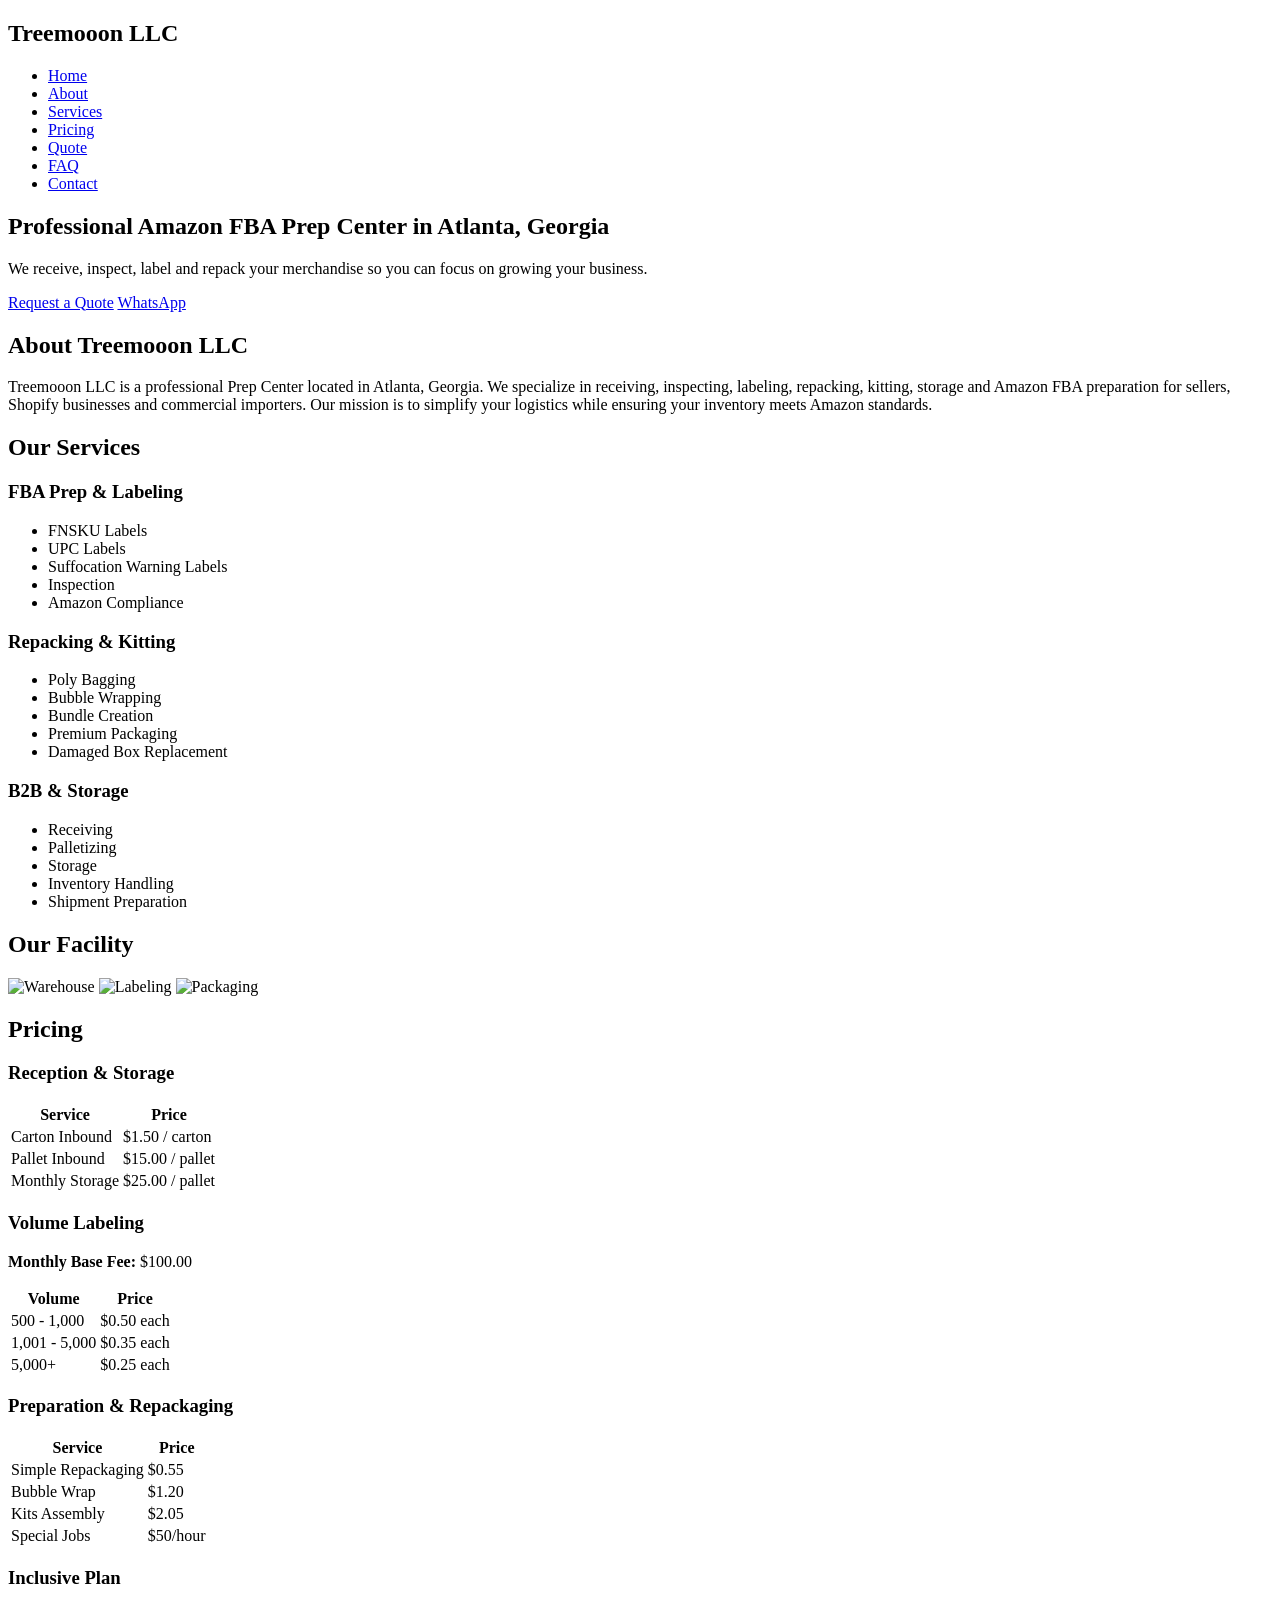
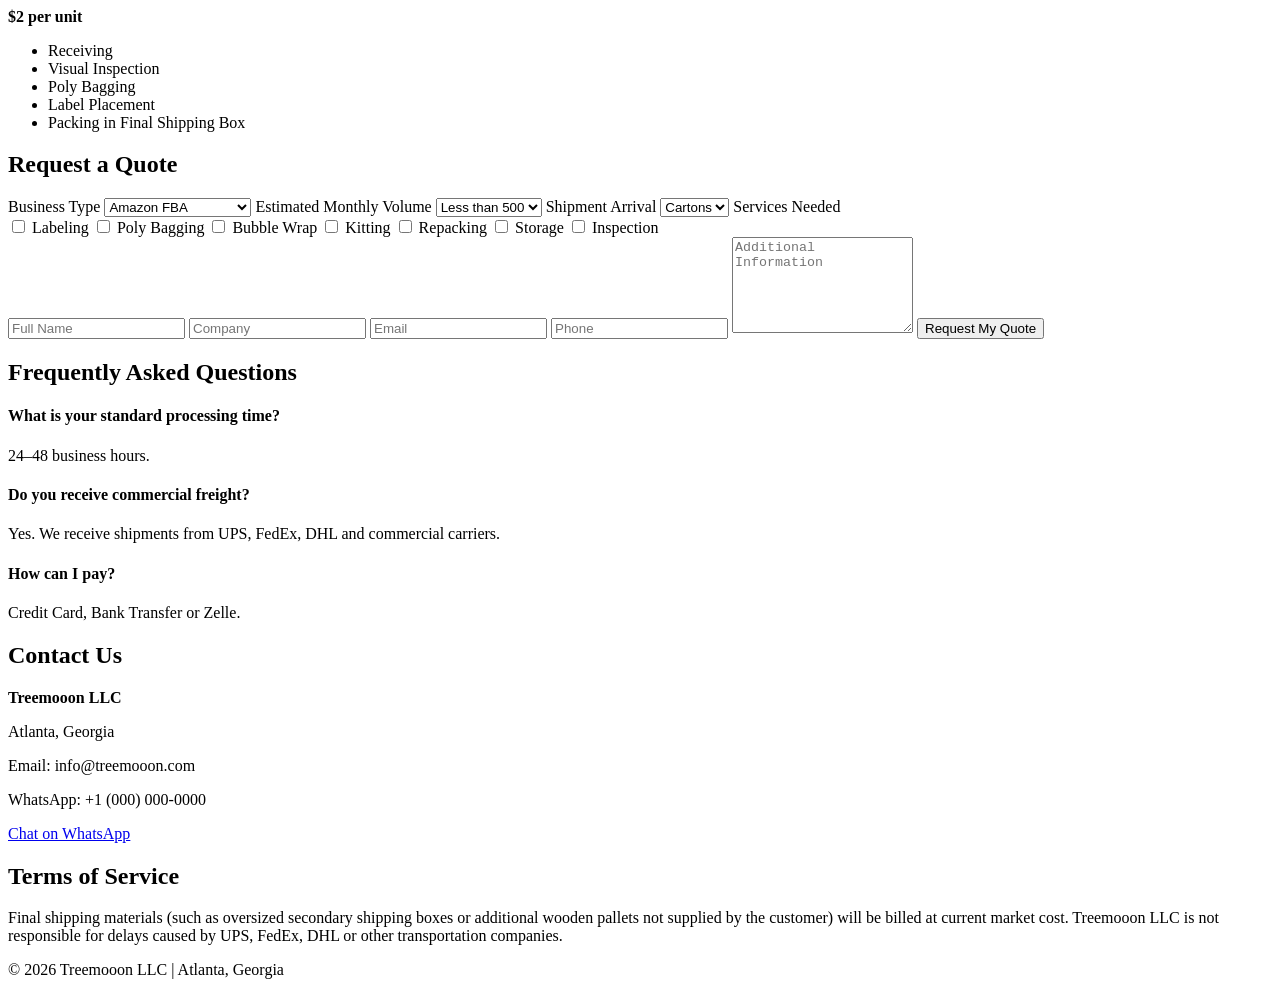
==== index.html @ d8944591 "Create index.html" ====
<!DOCTYPE html>
<html lang="en">
<head>

    <meta charset="UTF-8">
    <meta name="viewport" content="width=device-width, initial-scale=1.0">

    <title>Treemooon LLC | Amazon FBA Prep Center Atlanta</title>

    <meta name="description" content="Professional Amazon FBA Prep Center in Atlanta, Georgia. Receiving, inspection, labeling, repacking, kitting and storage services.">

    <link rel="stylesheet" href="styles.css">

    <link rel="preconnect" href="https://fonts.googleapis.com">
    <link rel="preconnect" href="https://fonts.gstatic.com" crossorigin>

    <link href="https://fonts.googleapis.com/css2?family=Poppins:wght@300;400;500;600;700&display=swap" rel="stylesheet">

</head>

<body>

<header>

    <div class="container">

        <h2 class="logo">Treemooon LLC</h2>

        <nav>

            <ul>

                <li><a href="#home">Home</a></li>
                <li><a href="#about">About</a></li>
                <li><a href="#services">Services</a></li>
                <li><a href="#pricing">Pricing</a></li>
                <li><a href="#quote">Quote</a></li>
                <li><a href="#faq">FAQ</a></li>
                <li><a href="#contact">Contact</a></li>

            </ul>

        </nav>

    </div>

</header>

<!-- HERO -->

<section id="home" class="hero">

    <div class="hero-content">

        <h1>Professional Amazon FBA Prep Center in Atlanta, Georgia</h1>

        <p>

            We receive, inspect, label and repack your merchandise
            so you can focus on growing your business.

        </p>

        <a href="#quote" class="btn">Request a Quote</a>

        <a href="https://wa.me/10000000000" class="btn-outline">WhatsApp</a>

    </div>

</section>

<!-- ABOUT -->

<section id="about">

<div class="container">

<h2>About Treemooon LLC</h2>

<p>

Treemooon LLC is a professional Prep Center located in Atlanta, Georgia.

We specialize in receiving, inspecting, labeling, repacking, kitting,
storage and Amazon FBA preparation for sellers, Shopify businesses and
commercial importers.

Our mission is to simplify your logistics while ensuring your inventory
meets Amazon standards.

</p>

</div>

</section>

<!-- SERVICES -->

<section id="services">

<div class="container">

<h2>Our Services</h2>

<div class="cards">

<div class="card">

<h3>FBA Prep & Labeling</h3>

<ul>

<li>FNSKU Labels</li>

<li>UPC Labels</li>

<li>Suffocation Warning Labels</li>

<li>Inspection</li>

<li>Amazon Compliance</li>

</ul>

</div>

<div class="card">

<h3>Repacking & Kitting</h3>

<ul>

<li>Poly Bagging</li>

<li>Bubble Wrapping</li>

<li>Bundle Creation</li>

<li>Premium Packaging</li>

<li>Damaged Box Replacement</li>

</ul>

</div>

<div class="card">

<h3>B2B & Storage</h3>

<ul>

<li>Receiving</li>

<li>Palletizing</li>

<li>Storage</li>

<li>Inventory Handling</li>

<li>Shipment Preparation</li>

</ul>

</div>

</div>

</div>

</section>

<!-- GALLERY -->

<section id="gallery">

<div class="container">

<h2>Our Facility</h2>

<div class="gallery">

<img src="images/prep1.jpg" alt="Warehouse">

<img src="images/prep2.jpg" alt="Labeling">

<img src="images/prep3.jpg" alt="Packaging">

</div>

</div>

</section>

<!-- PRICING -->

<section id="pricing">

<div class="container">

<h2>Pricing</h2>

<h3>Reception & Storage</h3>

<table>

<tr>

<th>Service</th>

<th>Price</th>

</tr>

<tr>

<td>Carton Inbound</td>

<td>$1.50 / carton</td>

</tr>

<tr>

<td>Pallet Inbound</td>

<td>$15.00 / pallet</td>

</tr>

<tr>

<td>Monthly Storage</td>

<td>$25.00 / pallet</td>

</tr>

</table>

<h3>Volume Labeling</h3>

<p><strong>Monthly Base Fee:</strong> $100.00</p>

<table>

<tr>

<th>Volume</th>

<th>Price</th>

</tr>

<tr>

<td>500 - 1,000</td>

<td>$0.50 each</td>

</tr>

<tr>

<td>1,001 - 5,000</td>

<td>$0.35 each</td>

</tr>

<tr>

<td>5,000+</td>

<td>$0.25 each</td>

</tr>

</table>

<h3>Preparation & Repackaging</h3>

<table>

<tr>

<th>Service</th>

<th>Price</th>

</tr>

<tr>

<td>Simple Repackaging</td>

<td>$0.55</td>

</tr>

<tr>

<td>Bubble Wrap</td>

<td>$1.20</td>

</tr>

<tr>

<td>Kits Assembly</td>

<td>$2.05</td>

</tr>

<tr>

<td>Special Jobs</td>

<td>$50/hour</td>

</tr>

</table>

<h3>Inclusive Plan</h3>

<p>

<strong>$2 per unit</strong>

</p>

<ul>

<li>Receiving</li>

<li>Visual Inspection</li>

<li>Poly Bagging</li>

<li>Label Placement</li>

<li>Packing in Final Shipping Box</li>

</ul>

</div>

</section>

<!-- QUOTE -->

<section id="quote">

<div class="container">

<h2>Request a Quote</h2>

<form>

<label>Business Type</label>

<select>

<option>Amazon FBA</option>

<option>Shopify</option>

<option>Commercial Importer</option>

</select>

<label>Estimated Monthly Volume</label>

<select>

<option>Less than 500</option>

<option>500 - 1000</option>

<option>1000 - 5000</option>

<option>5000+</option>

</select>

<label>Shipment Arrival</label>

<select>

<option>Cartons</option>

<option>Pallets</option>

</select>

<label>Services Needed</label>

<div class="checkboxes">

<label><input type="checkbox"> Labeling</label>

<label><input type="checkbox"> Poly Bagging</label>

<label><input type="checkbox"> Bubble Wrap</label>

<label><input type="checkbox"> Kitting</label>

<label><input type="checkbox"> Repacking</label>

<label><input type="checkbox"> Storage</label>

<label><input type="checkbox"> Inspection</label>

</div>

<input type="text" placeholder="Full Name">

<input type="text" placeholder="Company">

<input type="email" placeholder="Email">

<input type="text" placeholder="Phone">

<textarea rows="6" placeholder="Additional Information"></textarea>

<button type="submit">Request My Quote</button>

</form>

</div>

</section>

<!-- FAQ -->

<section id="faq">

<div class="container">

<h2>Frequently Asked Questions</h2>

<h4>What is your standard processing time?</h4>

<p>24–48 business hours.</p>

<h4>Do you receive commercial freight?</h4>

<p>Yes. We receive shipments from UPS, FedEx, DHL and commercial carriers.</p>

<h4>How can I pay?</h4>

<p>Credit Card, Bank Transfer or Zelle.</p>

</div>

</section>

<!-- CONTACT -->

<section id="contact">

<div class="container">

<h2>Contact Us</h2>

<p><strong>Treemooon LLC</strong></p>

<p>Atlanta, Georgia</p>

<p>Email: info@treemooon.com</p>

<p>WhatsApp: +1 (000) 000-0000</p>

<a href="https://wa.me/10000000000" class="btn">Chat on WhatsApp</a>

</div>

</section>

<!-- TERMS -->

<section id="terms">

<div class="container">

<h2>Terms of Service</h2>

<p>

Final shipping materials (such as oversized secondary shipping boxes or
additional wooden pallets not supplied by the customer) will be billed
at current market cost.

Treemooon LLC is not responsible for delays caused by UPS, FedEx,
DHL or other transportation companies.

</p>

</div>

</section>

<footer>

<p>

© 2026 Treemooon LLC | Atlanta, Georgia

</p>

</footer>

<script src="script.js"></script>

</body>
</html>
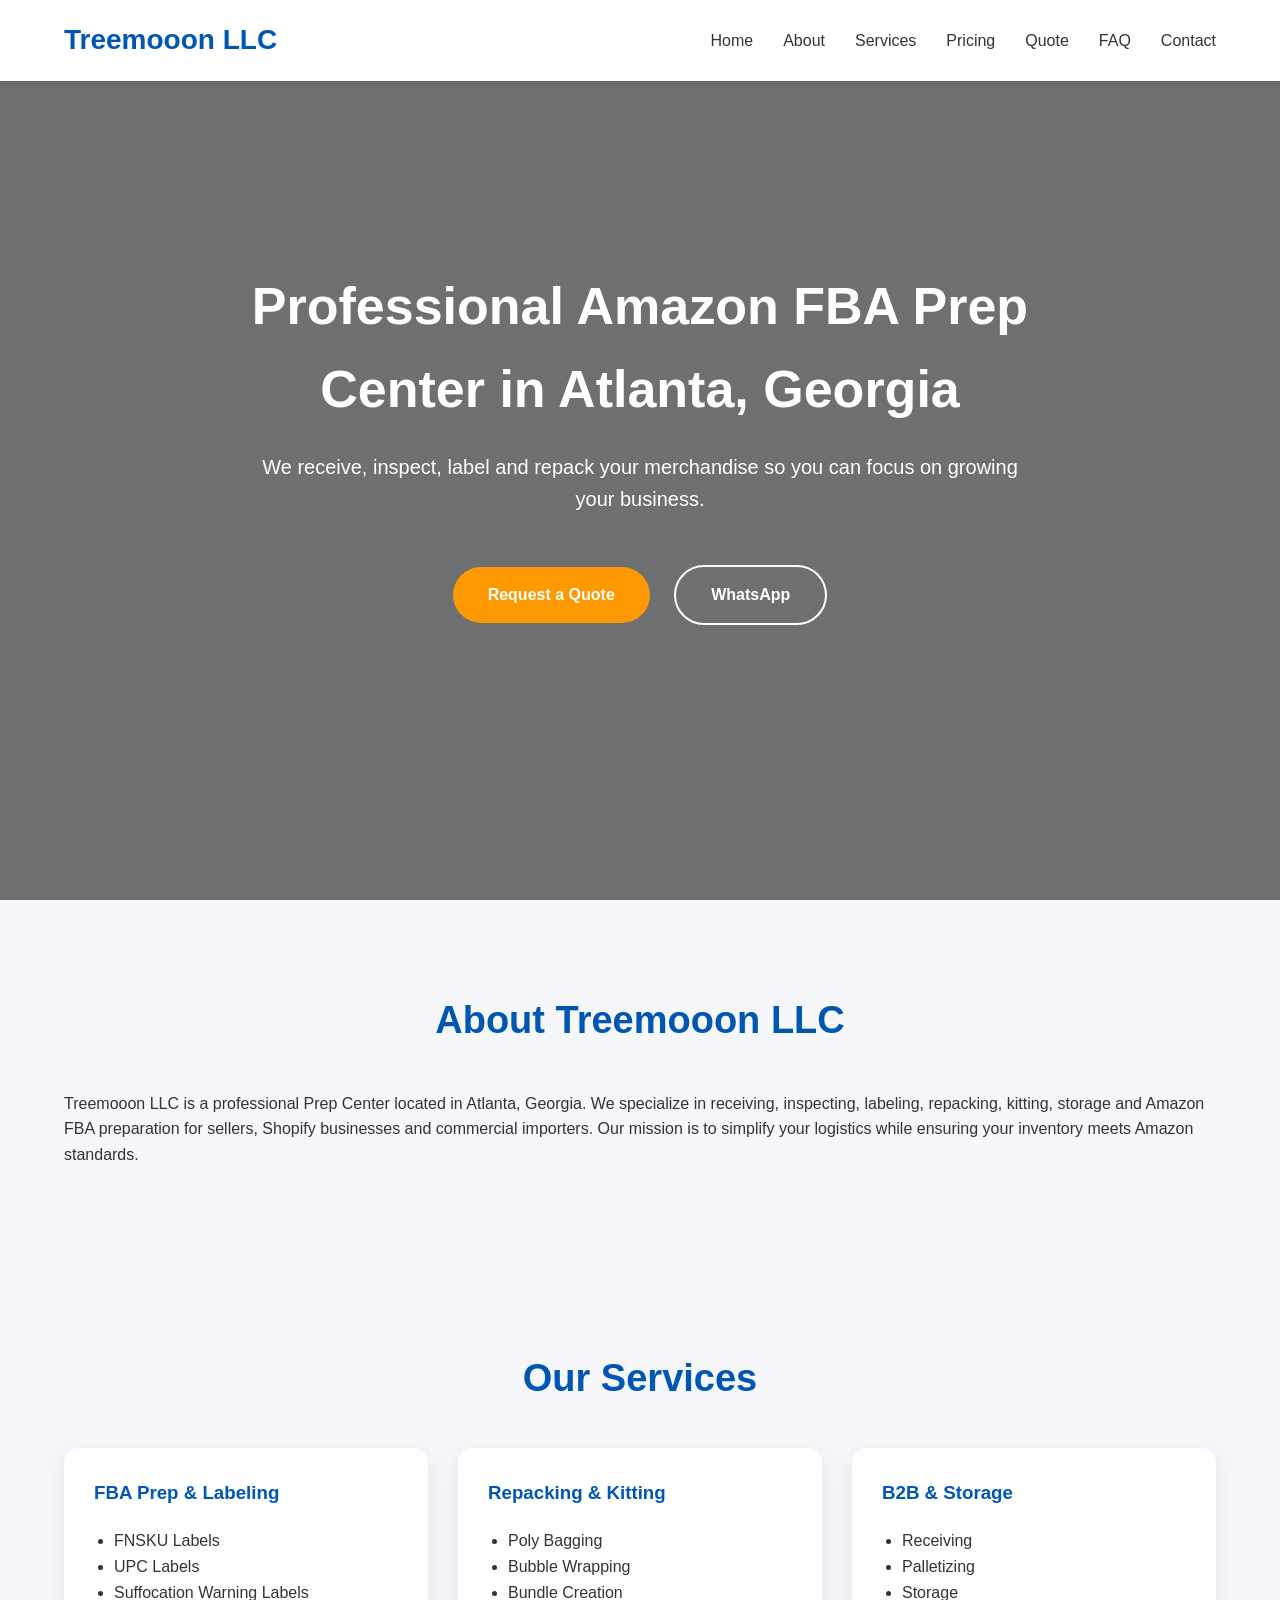
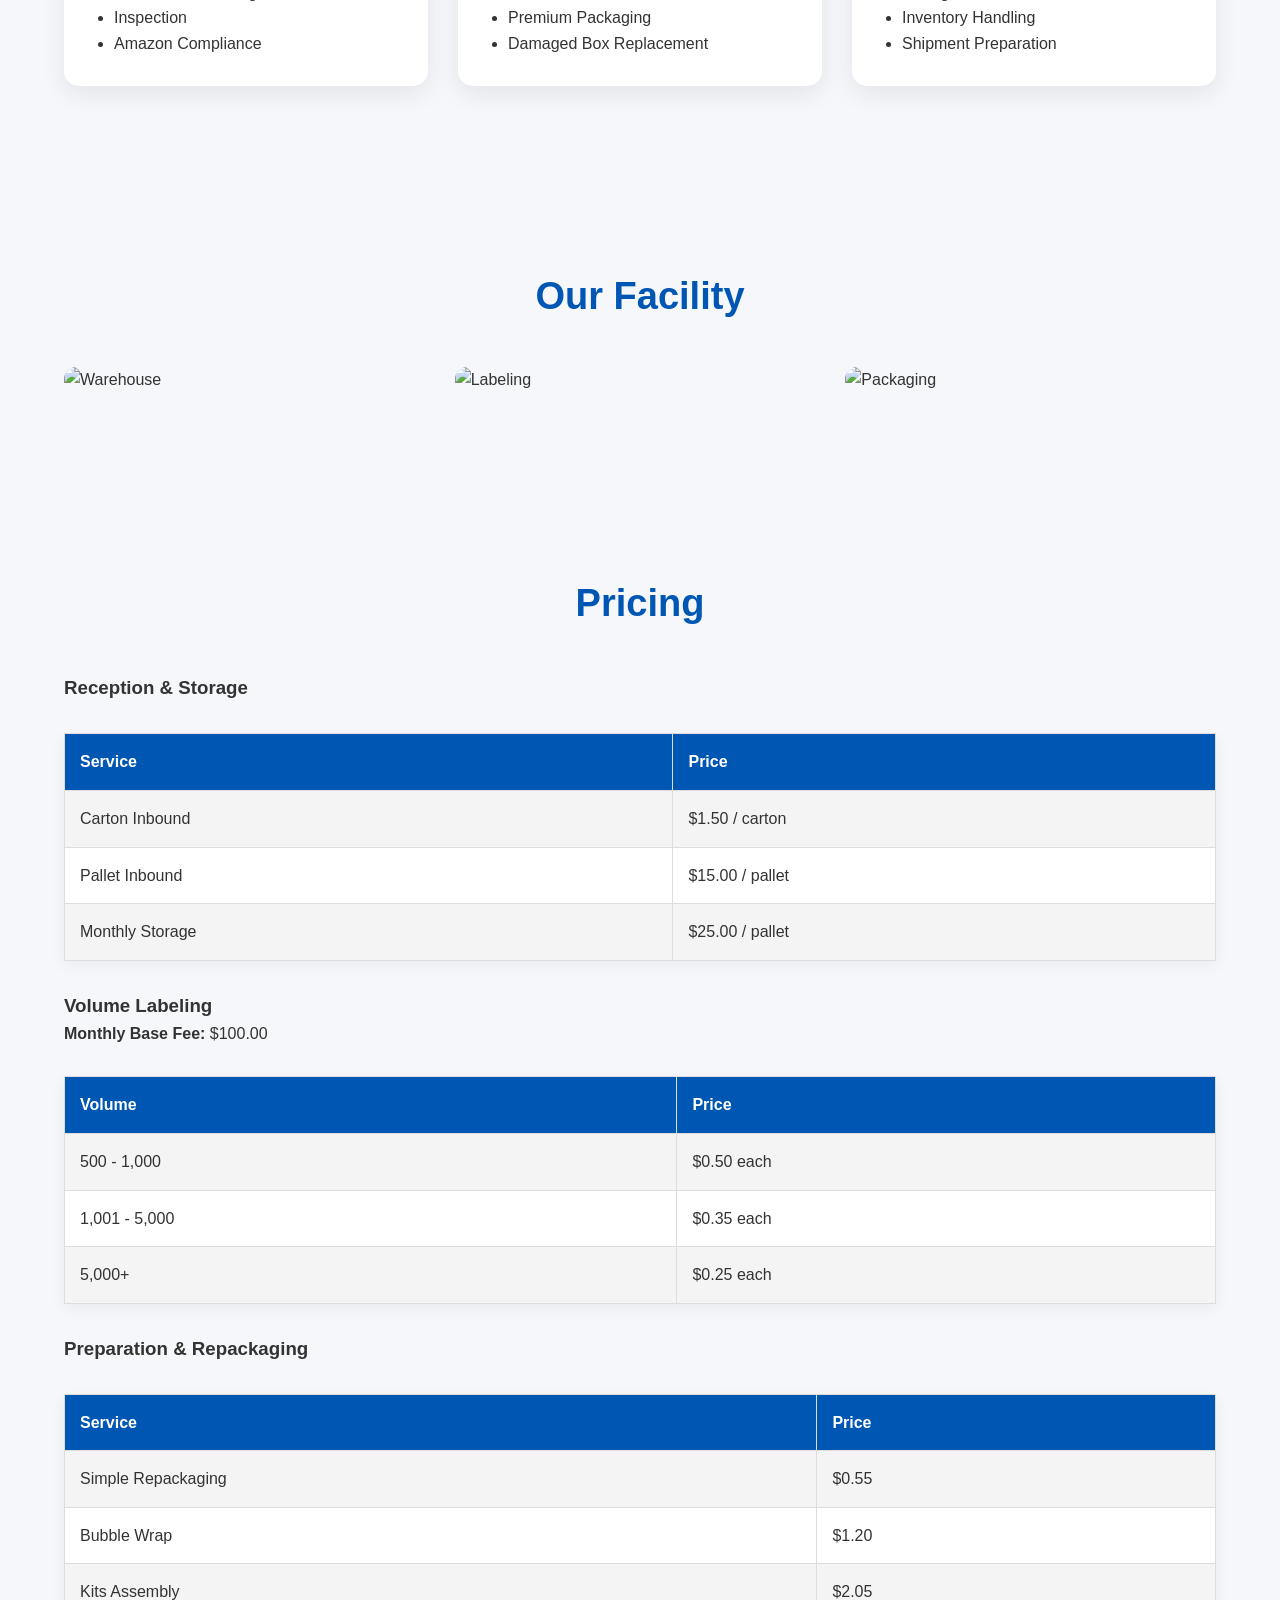
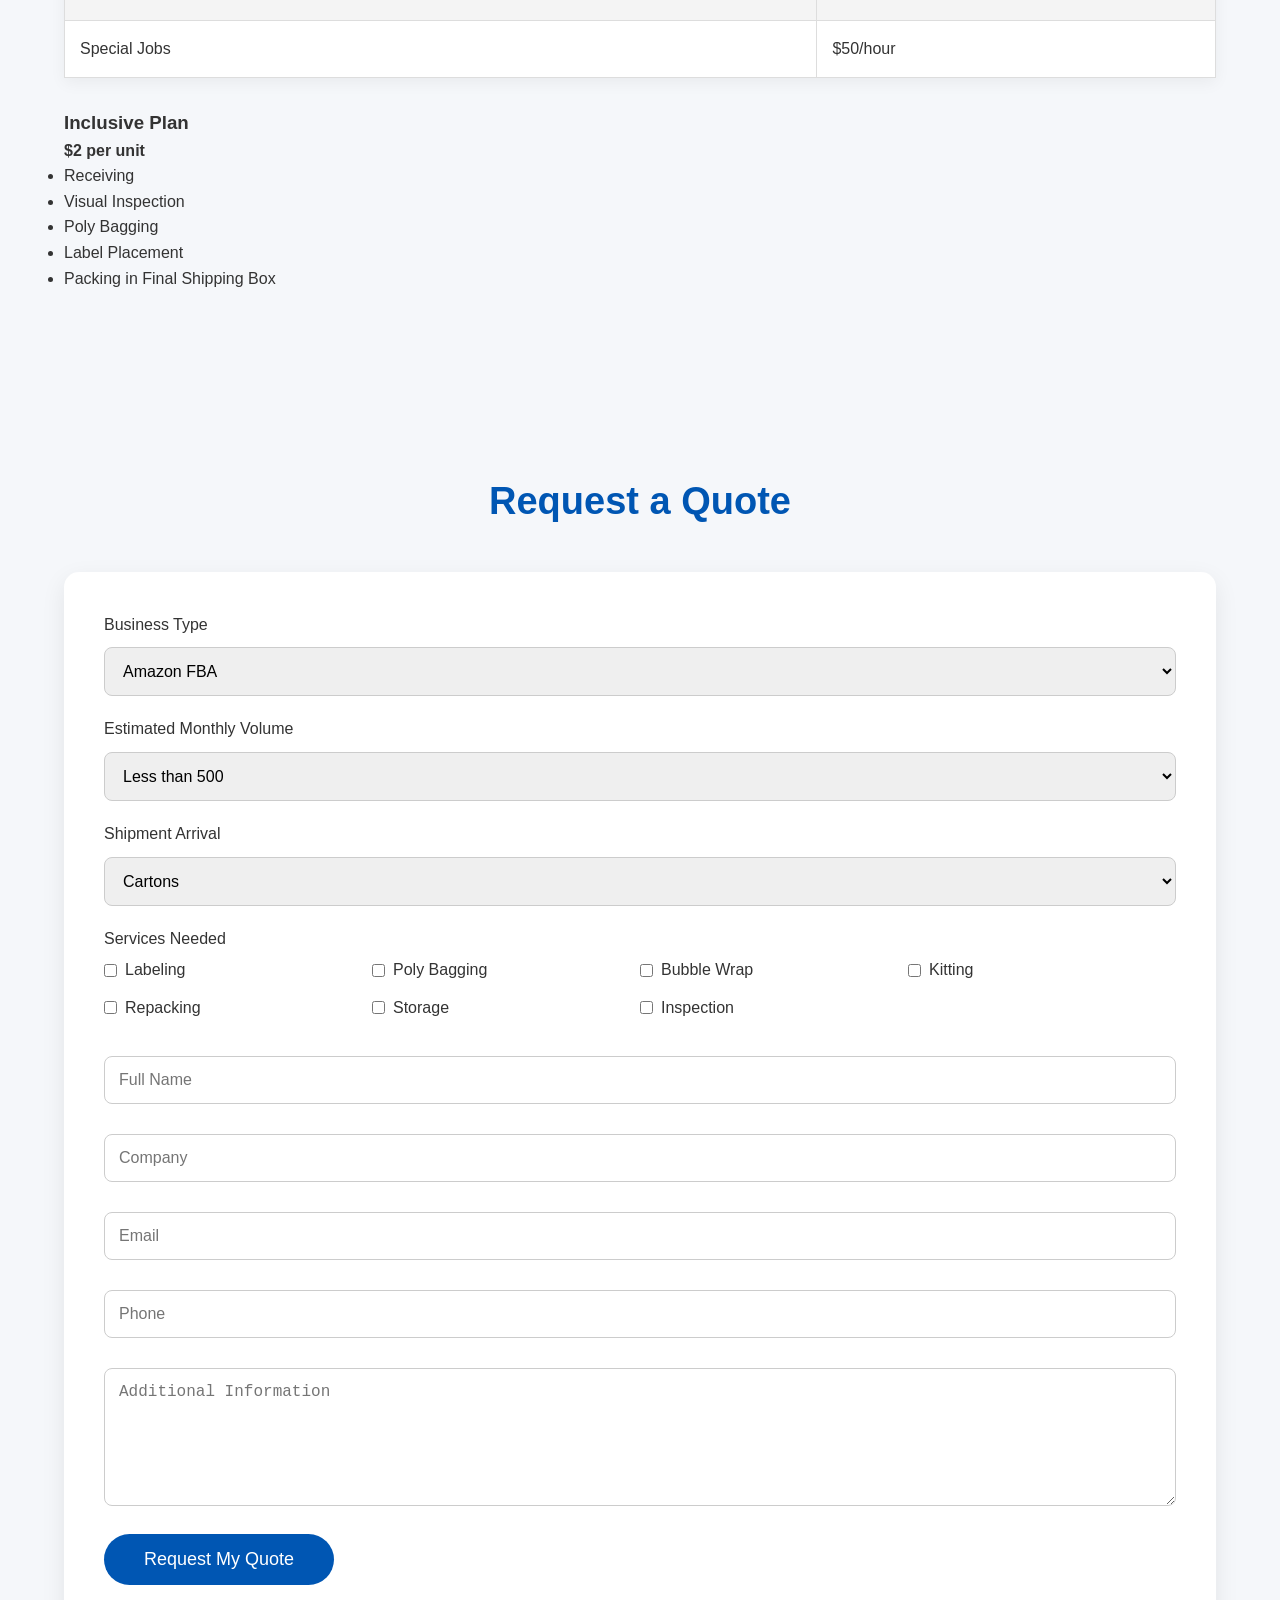
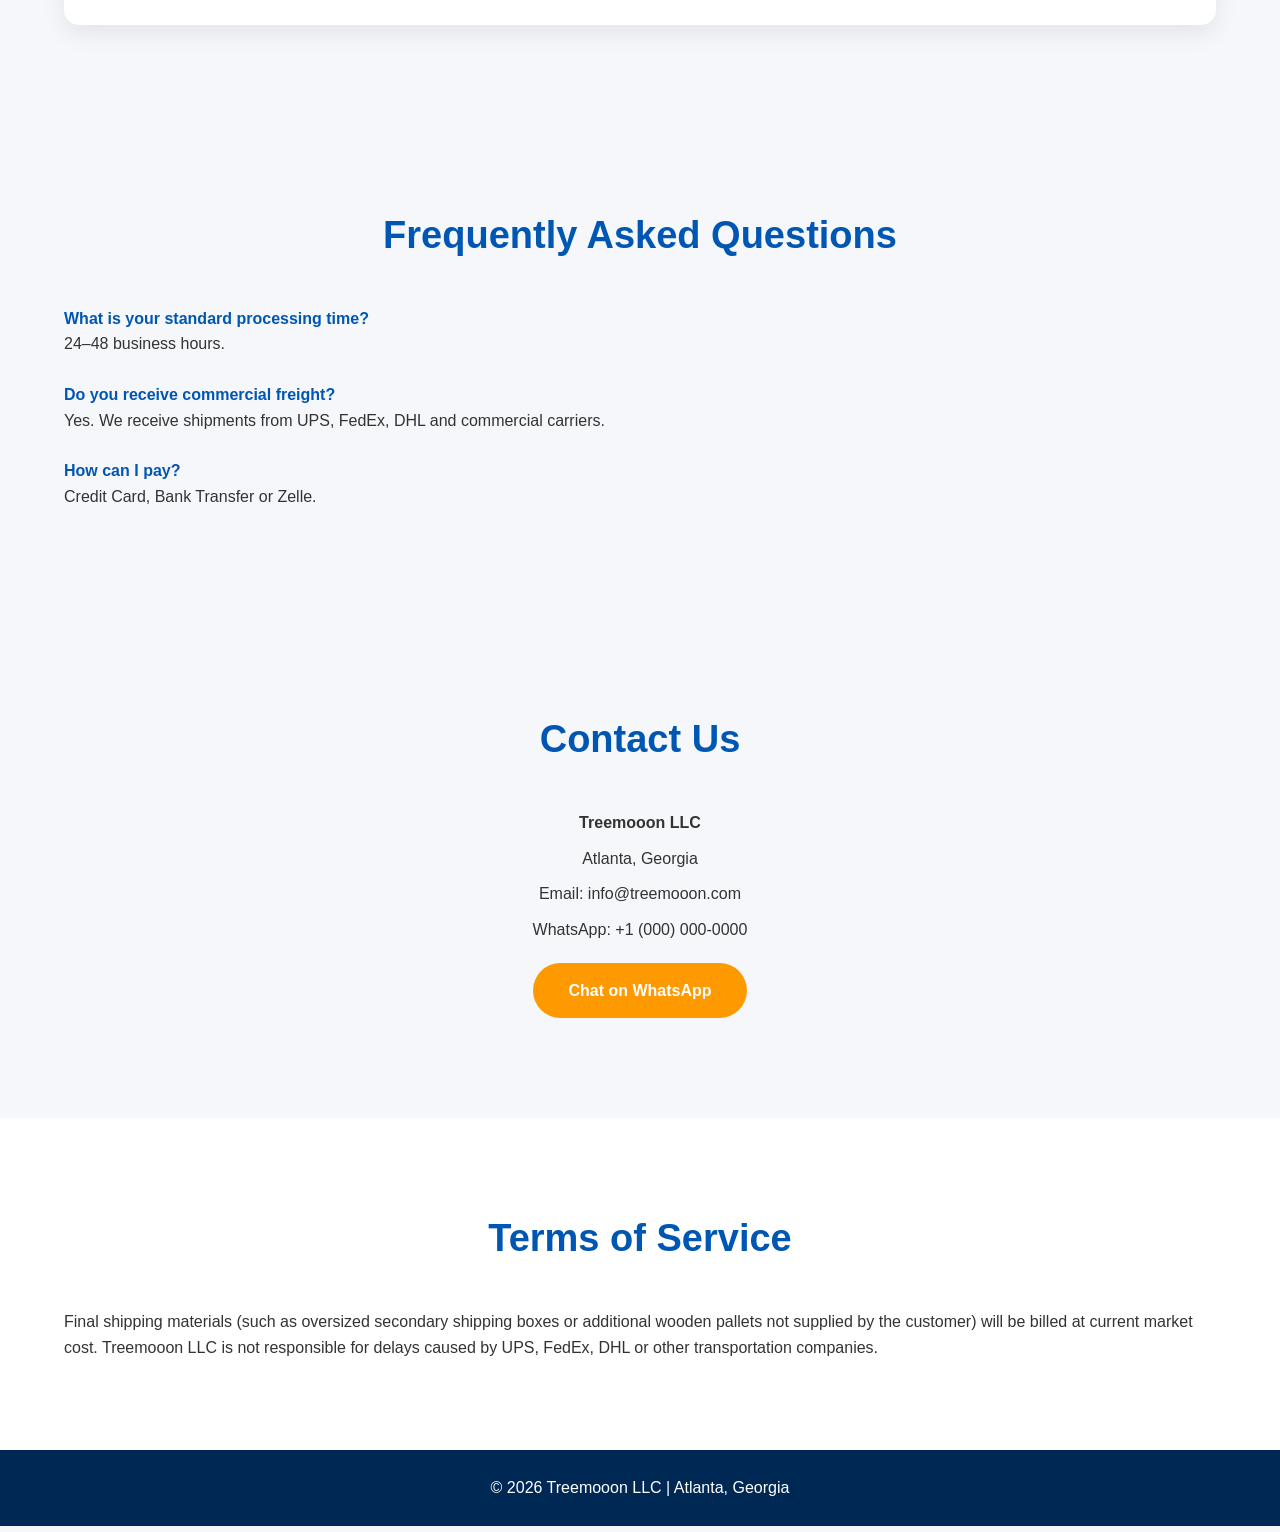
==== commit 5e607086: "Update index.html" ====
--- a/index.html
+++ b/index.html
@@ -180,12 +180,9 @@
 
 <div class="gallery">
 
-<img src="images/prep1.jpg" alt="Warehouse">
-
-<img src="images/prep2.jpg" alt="Labeling">
-
-<img src="images/prep3.jpg" alt="Packaging">
-
+<img src="main/prep1.jpg" alt="Warehouse">
+<img src="main/prep2.jpg" alt="Labeling">
+<img src="main/prep3.jpg" alt="Packaging">
 </div>
 
 </div>
--- a/styles.css
+++ b/styles.css
@@ -0,0 +1,360 @@
+/* ===========================
+   TREEMOOON LLC
+   styles.css
+=========================== */
+
+*{
+    margin:0;
+    padding:0;
+    box-sizing:border-box;
+    scroll-behavior:smooth;
+}
+
+body{
+    font-family:'Poppins',sans-serif;
+    color:#333;
+    background:#f5f7fa;
+    line-height:1.6;
+}
+
+.container{
+    width:90%;
+    max-width:1200px;
+    margin:auto;
+}
+
+/* ================= HEADER ================= */
+
+header{
+    position:fixed;
+    width:100%;
+    top:0;
+    left:0;
+    background:#ffffff;
+    box-shadow:0 2px 8px rgba(0,0,0,.08);
+    z-index:1000;
+}
+
+header .container{
+    display:flex;
+    justify-content:space-between;
+    align-items:center;
+    padding:18px 0;
+}
+
+.logo{
+    color:#0056b3;
+    font-size:28px;
+    font-weight:700;
+}
+
+nav ul{
+    display:flex;
+    list-style:none;
+}
+
+nav ul li{
+    margin-left:30px;
+}
+
+nav ul li a{
+    text-decoration:none;
+    color:#333;
+    font-weight:500;
+    transition:.3s;
+}
+
+nav ul li a:hover{
+    color:#0056b3;
+}
+
+/* ================= HERO ================= */
+
+.hero{
+    height:100vh;
+
+    background:
+    linear-gradient(rgba(0,0,0,.55),rgba(0,0,0,.55)),
+    url("images/prep1.jpg") center center/cover no-repeat;
+
+    display:flex;
+    justify-content:center;
+    align-items:center;
+    text-align:center;
+    color:white;
+    padding:20px;
+}
+
+.hero-content{
+    max-width:800px;
+}
+
+.hero h1{
+    font-size:52px;
+    margin-bottom:20px;
+}
+
+.hero p{
+    font-size:20px;
+    margin-bottom:40px;
+}
+
+.btn,
+.btn-outline{
+    display:inline-block;
+    padding:15px 35px;
+    border-radius:50px;
+    text-decoration:none;
+    margin:10px;
+    transition:.3s;
+    font-weight:600;
+}
+
+.btn{
+    background:#ff9900;
+    color:white;
+}
+
+.btn:hover{
+    background:#e68a00;
+}
+
+.btn-outline{
+    border:2px solid white;
+    color:white;
+}
+
+.btn-outline:hover{
+    background:white;
+    color:#0056b3;
+}
+
+/* ================= SECTIONS ================= */
+
+section{
+    padding:90px 0;
+}
+
+section h2{
+    text-align:center;
+    font-size:38px;
+    color:#0056b3;
+    margin-bottom:40px;
+}
+
+/* ================= CARDS ================= */
+
+.cards{
+    display:grid;
+    grid-template-columns:repeat(auto-fit,minmax(300px,1fr));
+    gap:30px;
+}
+
+.card{
+    background:white;
+    padding:30px;
+    border-radius:15px;
+    box-shadow:0 8px 25px rgba(0,0,0,.08);
+    transition:.3s;
+}
+
+.card:hover{
+    transform:translateY(-10px);
+}
+
+.card h3{
+    margin-bottom:20px;
+    color:#0056b3;
+}
+
+.card ul{
+    padding-left:20px;
+}
+
+/* ================= GALLERY ================= */
+
+.gallery{
+    display:grid;
+    grid-template-columns:repeat(auto-fit,minmax(300px,1fr));
+    gap:20px;
+}
+
+.gallery img{
+    width:100%;
+    border-radius:12px;
+    transition:.3s;
+}
+
+.gallery img:hover{
+    transform:scale(1.04);
+}
+
+/* ================= TABLES ================= */
+
+table{
+    width:100%;
+    border-collapse:collapse;
+    margin:30px 0;
+    background:white;
+    box-shadow:0 5px 15px rgba(0,0,0,.05);
+}
+
+table th{
+    background:#0056b3;
+    color:white;
+}
+
+table th,
+table td{
+    padding:15px;
+    border:1px solid #ddd;
+    text-align:left;
+}
+
+table tr:nth-child(even){
+    background:#f4f4f4;
+}
+
+/* ================= FORM ================= */
+
+form{
+    background:white;
+    padding:40px;
+    border-radius:15px;
+    box-shadow:0 8px 25px rgba(0,0,0,.08);
+}
+
+input,
+select,
+textarea{
+    width:100%;
+    padding:14px;
+    margin:10px 0 20px;
+    border:1px solid #ccc;
+    border-radius:8px;
+    font-size:16px;
+}
+
+textarea{
+    resize:vertical;
+}
+
+.checkboxes{
+    display:grid;
+    grid-template-columns:repeat(auto-fit,minmax(220px,1fr));
+    margin-bottom:20px;
+}
+
+.checkboxes label{
+    display:flex;
+    align-items:center;
+    gap:8px;
+    margin:6px 0;
+}
+
+.checkboxes input[type="checkbox"]{
+    width:auto;
+    margin:0;
+}
+
+button{
+    background:#0056b3;
+    color:white;
+    border:none;
+    padding:15px 40px;
+    border-radius:40px;
+    cursor:pointer;
+    font-size:18px;
+    transition:.3s;
+}
+
+button:hover{
+    background:#003d80;
+}
+
+/* ================= FAQ ================= */
+
+#faq h4{
+    color:#0056b3;
+    margin-top:25px;
+}
+
+#faq p{
+    margin-bottom:20px;
+}
+
+/* ================= CONTACT ================= */
+
+#contact{
+    text-align:center;
+}
+
+#contact p{
+    margin:10px 0;
+}
+
+/* ================= TERMS ================= */
+
+#terms{
+    background:white;
+}
+
+/* ================= FOOTER ================= */
+
+footer{
+    background:#002855;
+    color:white;
+    text-align:center;
+    padding:25px;
+}
+
+/* ================= RESPONSIVE ================= */
+
+@media(max-width:900px){
+
+header .container{
+    flex-direction:column;
+}
+
+nav ul{
+    flex-wrap:wrap;
+    justify-content:center;
+    margin-top:15px;
+}
+
+nav ul li{
+    margin:10px;
+}
+
+.hero h1{
+    font-size:38px;
+}
+
+.hero p{
+    font-size:18px;
+}
+
+section h2{
+    font-size:30px;
+}
+
+}
+
+@media(max-width:600px){
+
+.hero h1{
+    font-size:30px;
+}
+
+.hero p{
+    font-size:16px;
+}
+
+.btn,
+.btn-outline{
+    display:block;
+    margin:15px auto;
+    width:80%;
+}
+
+}
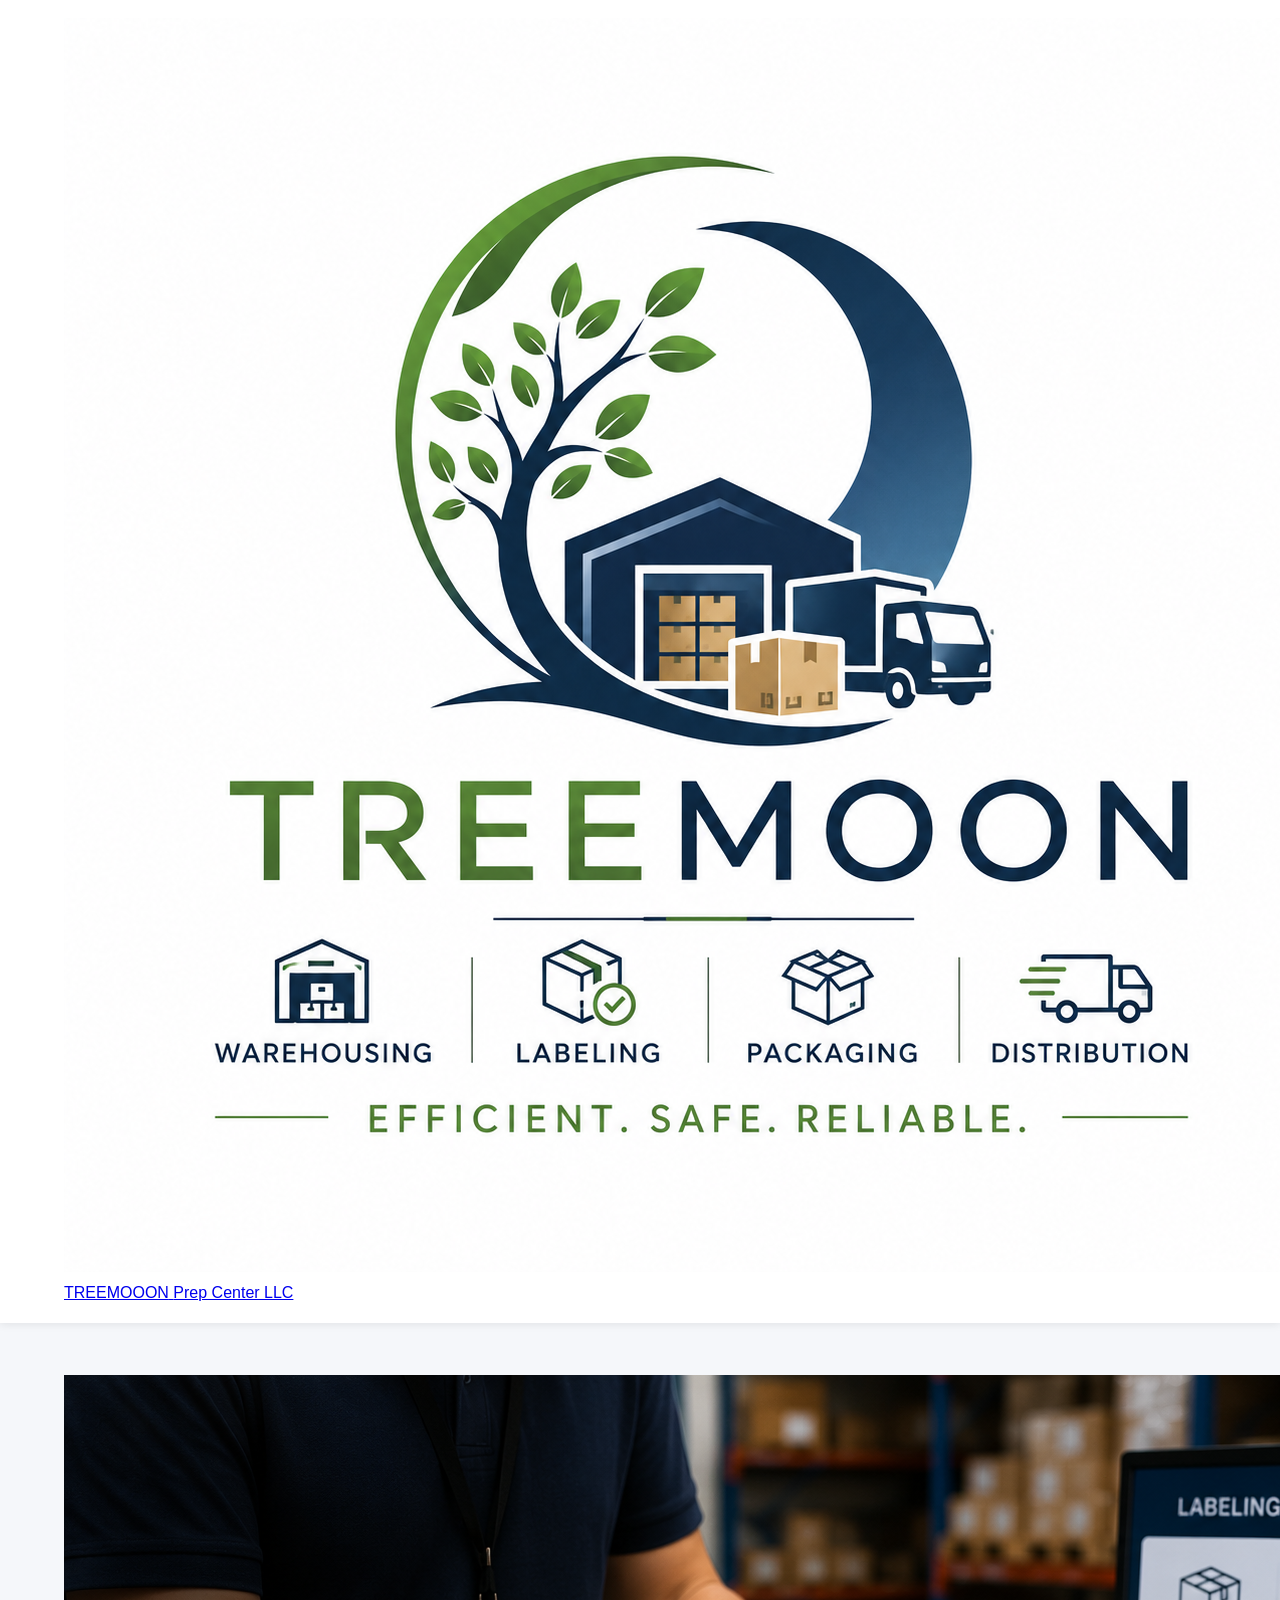
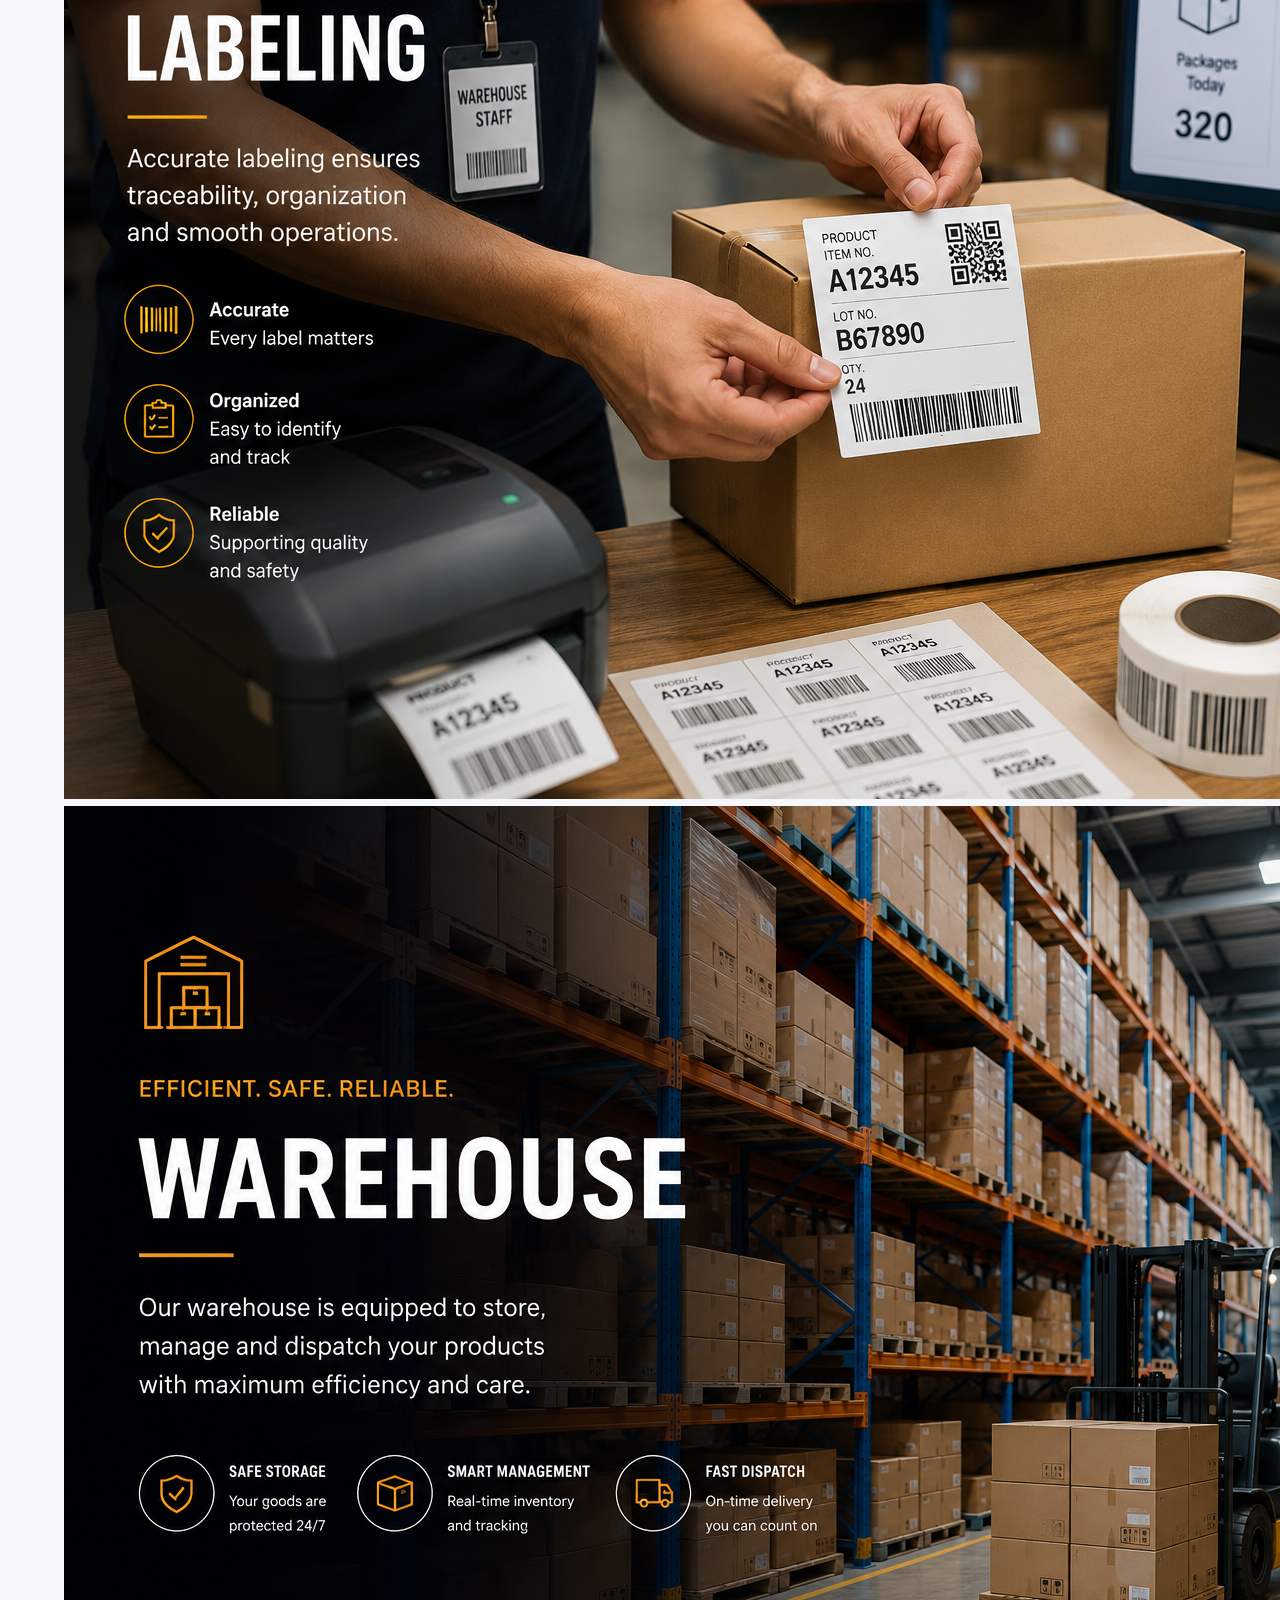
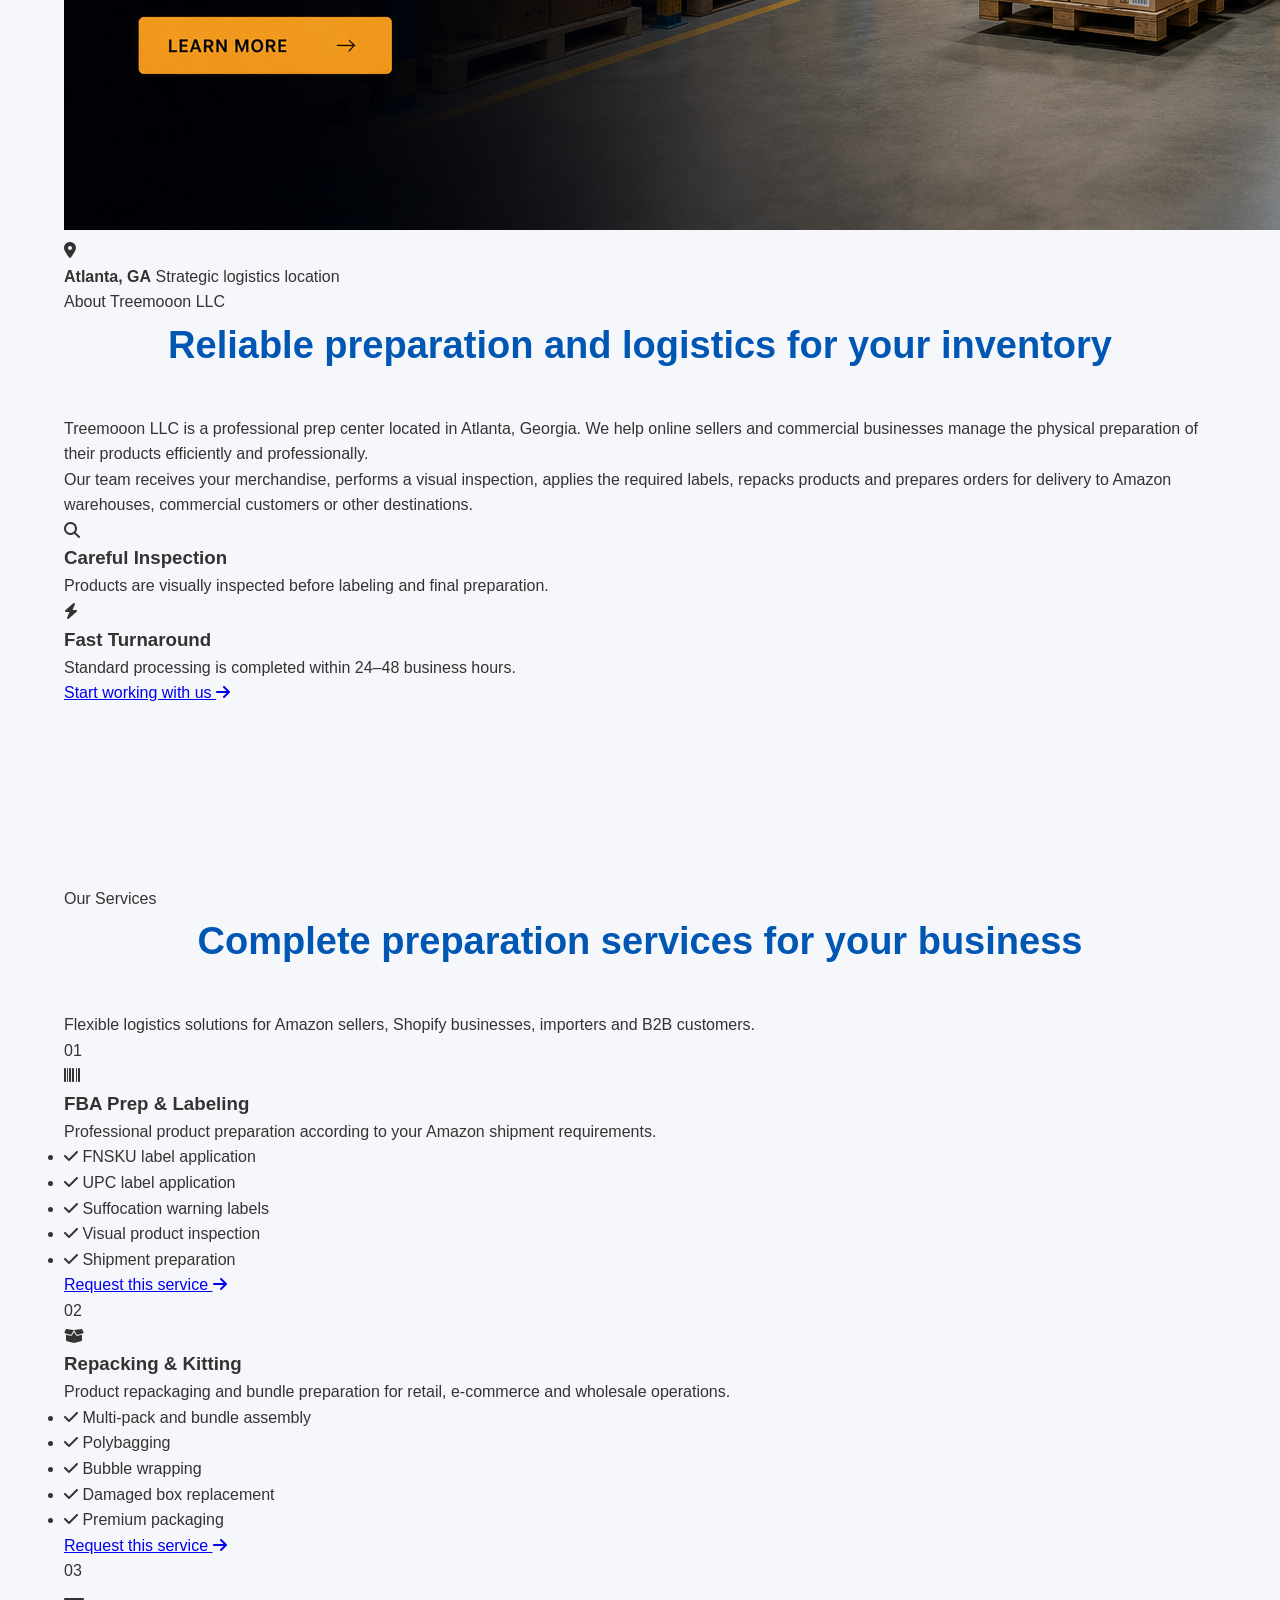
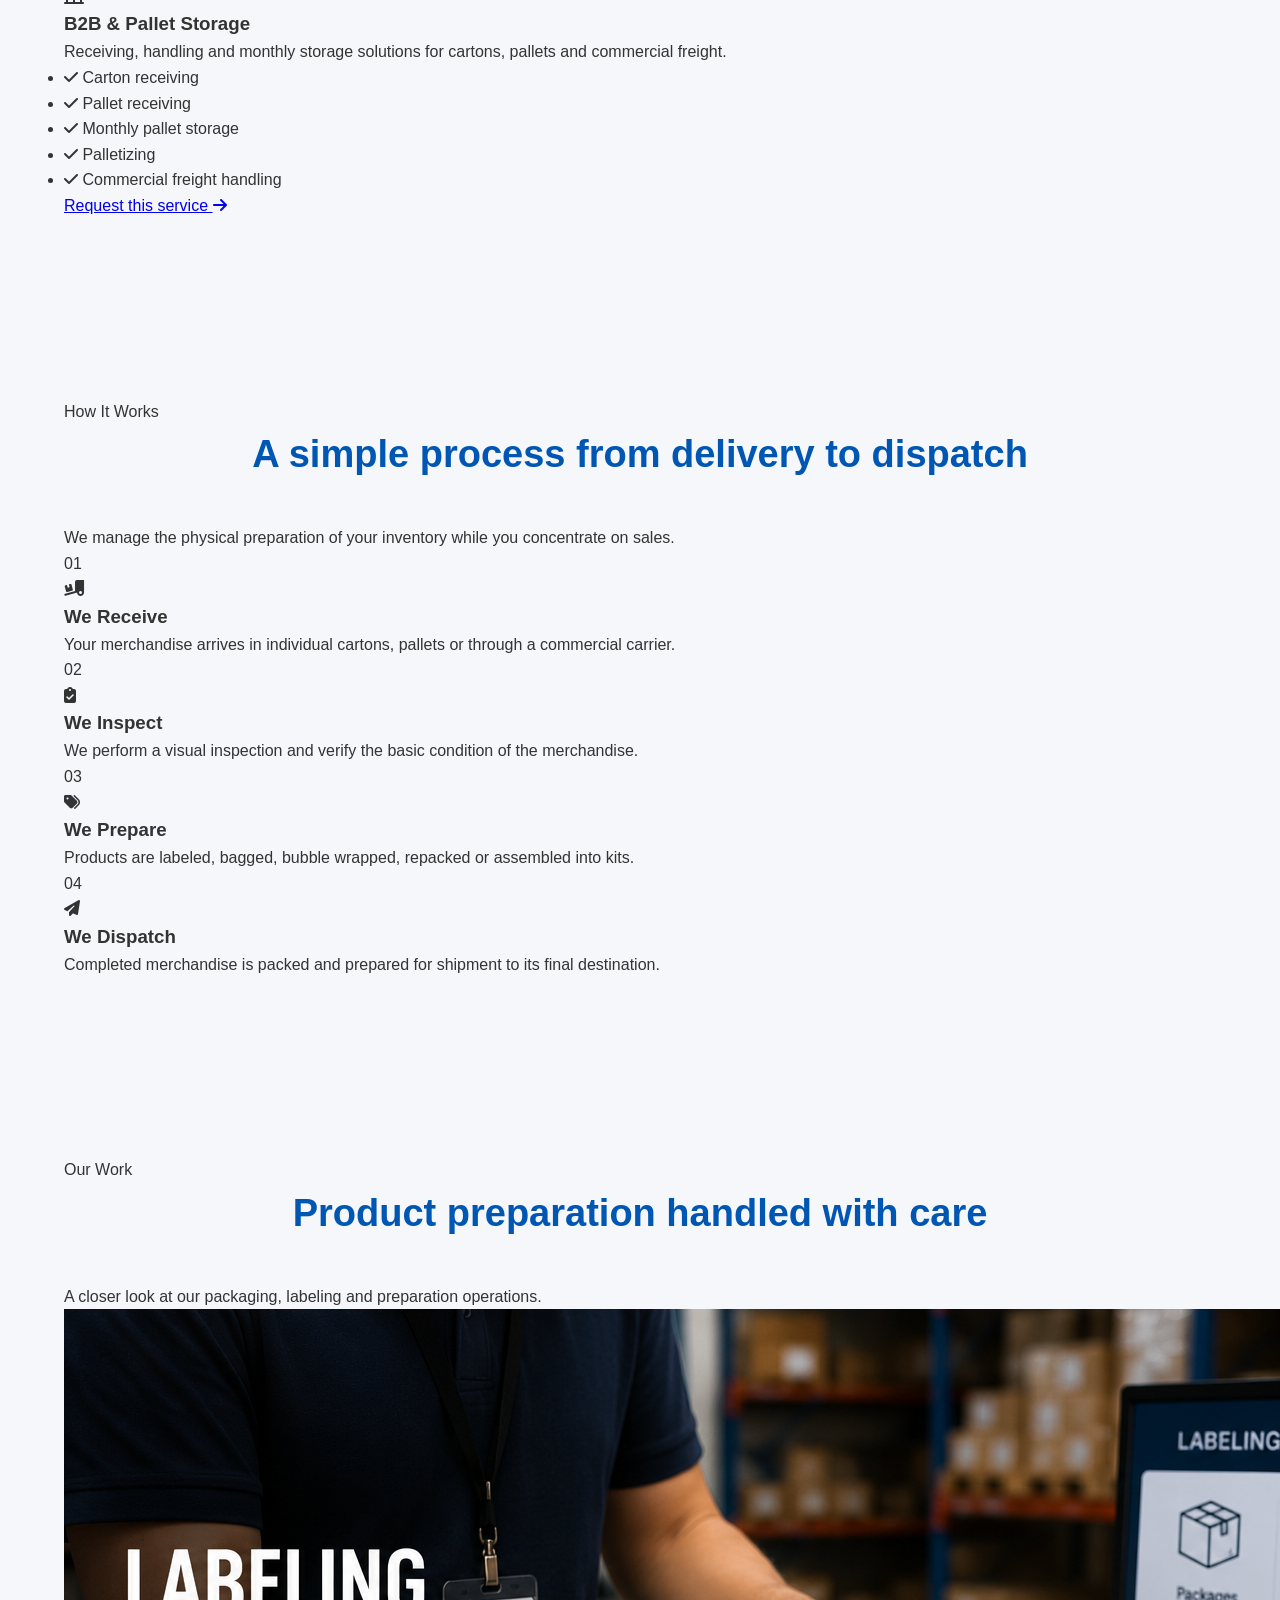
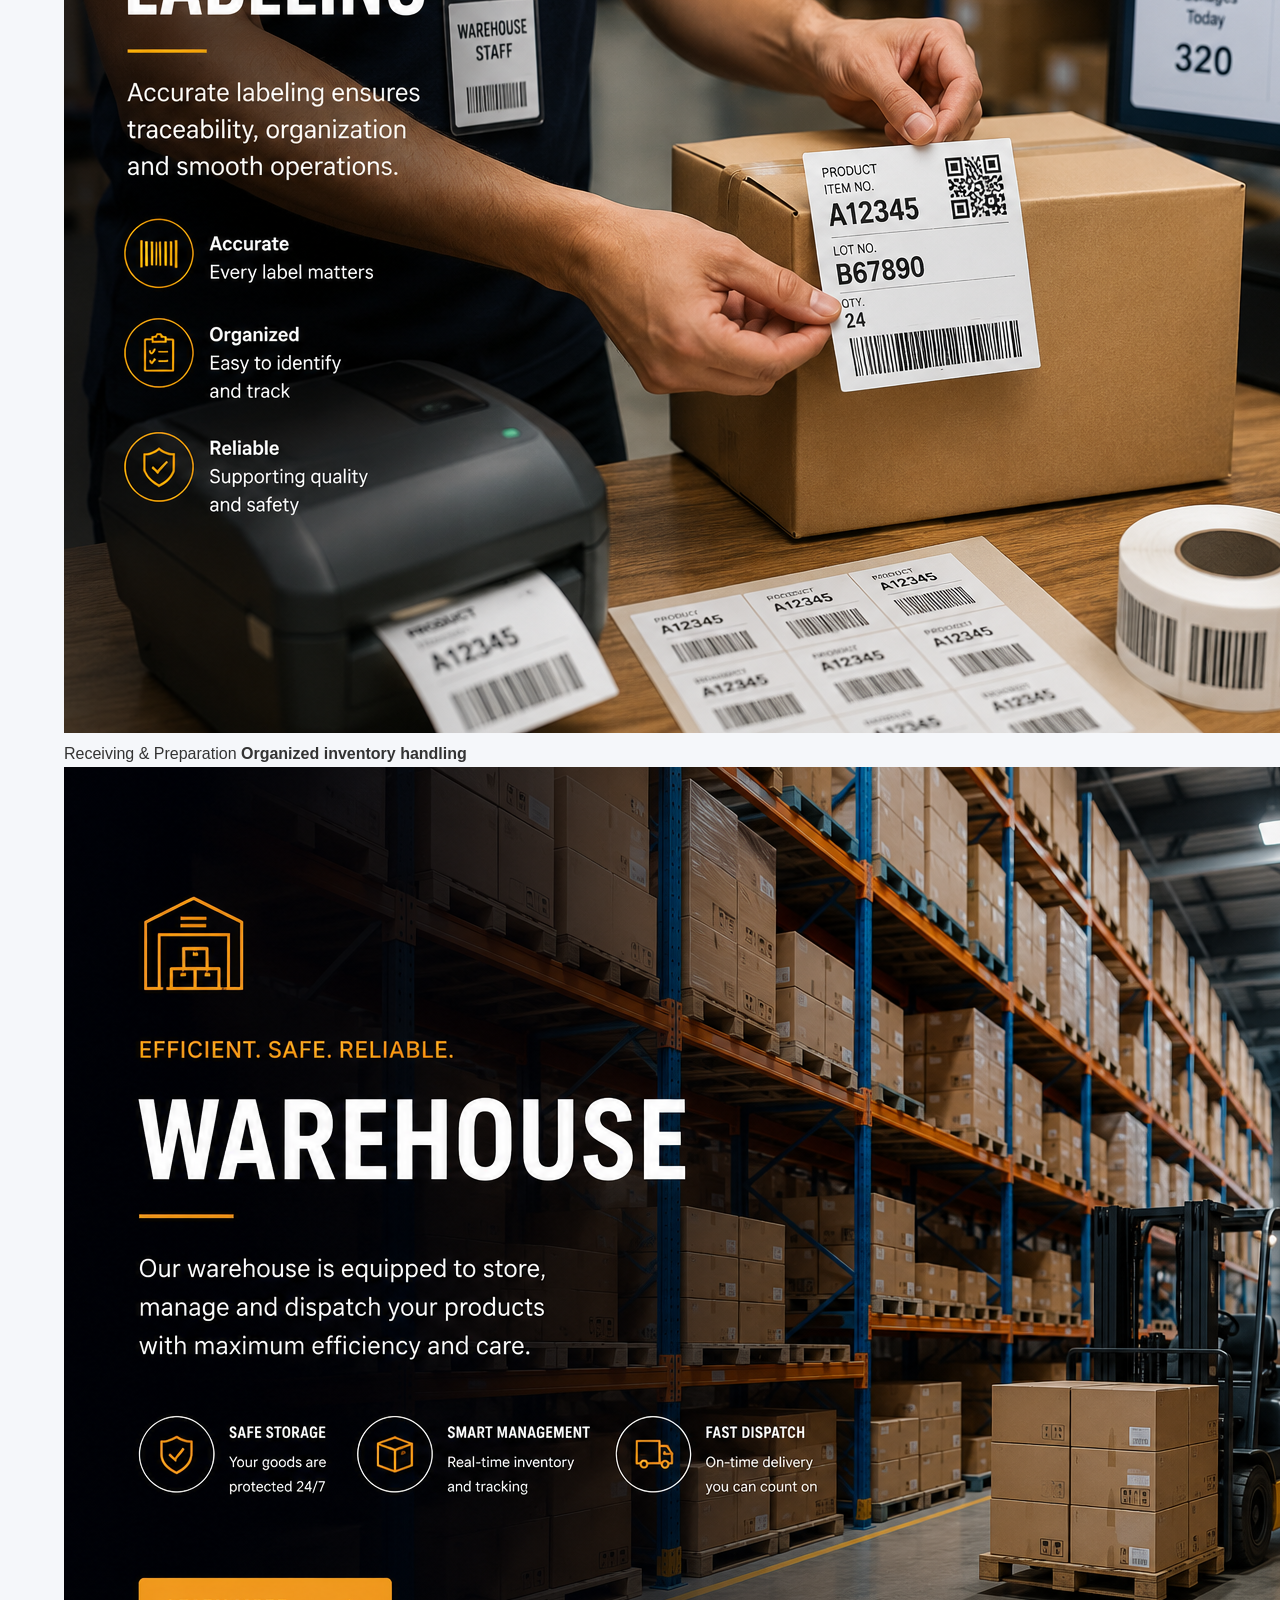
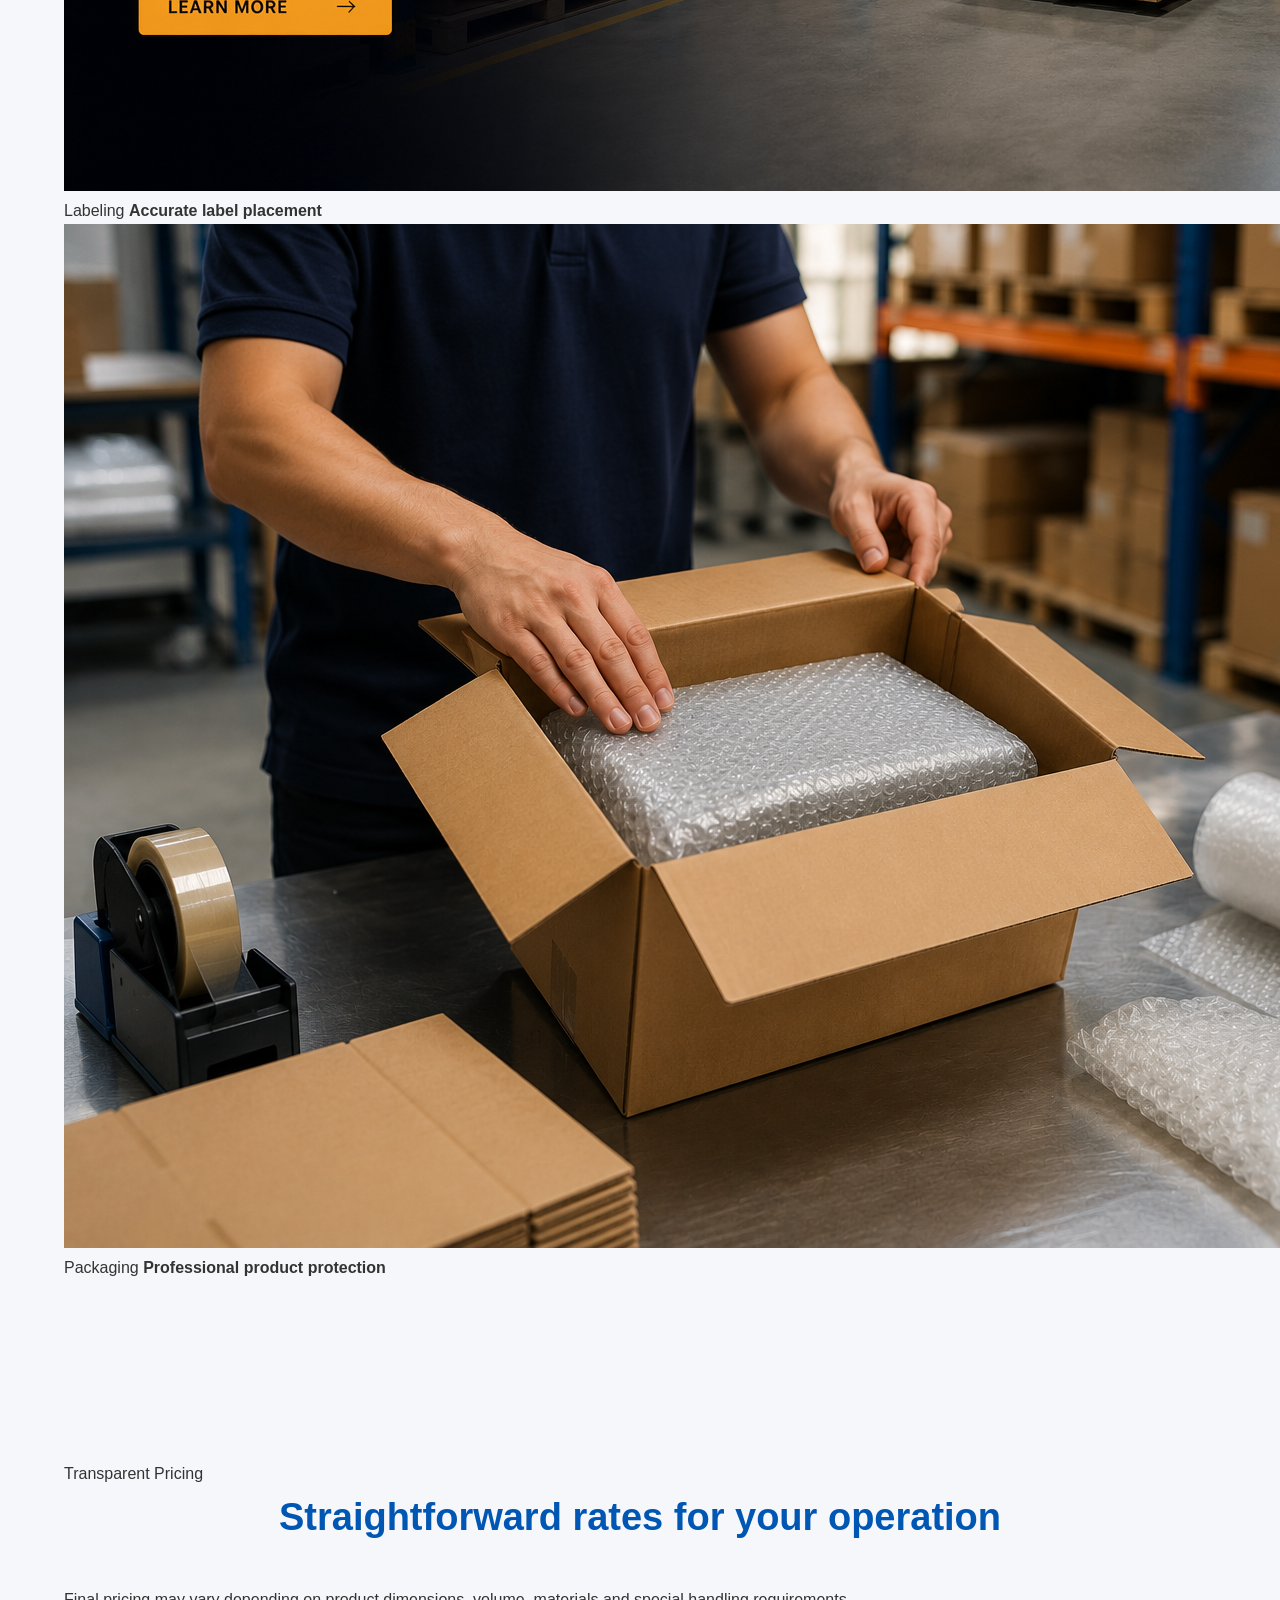
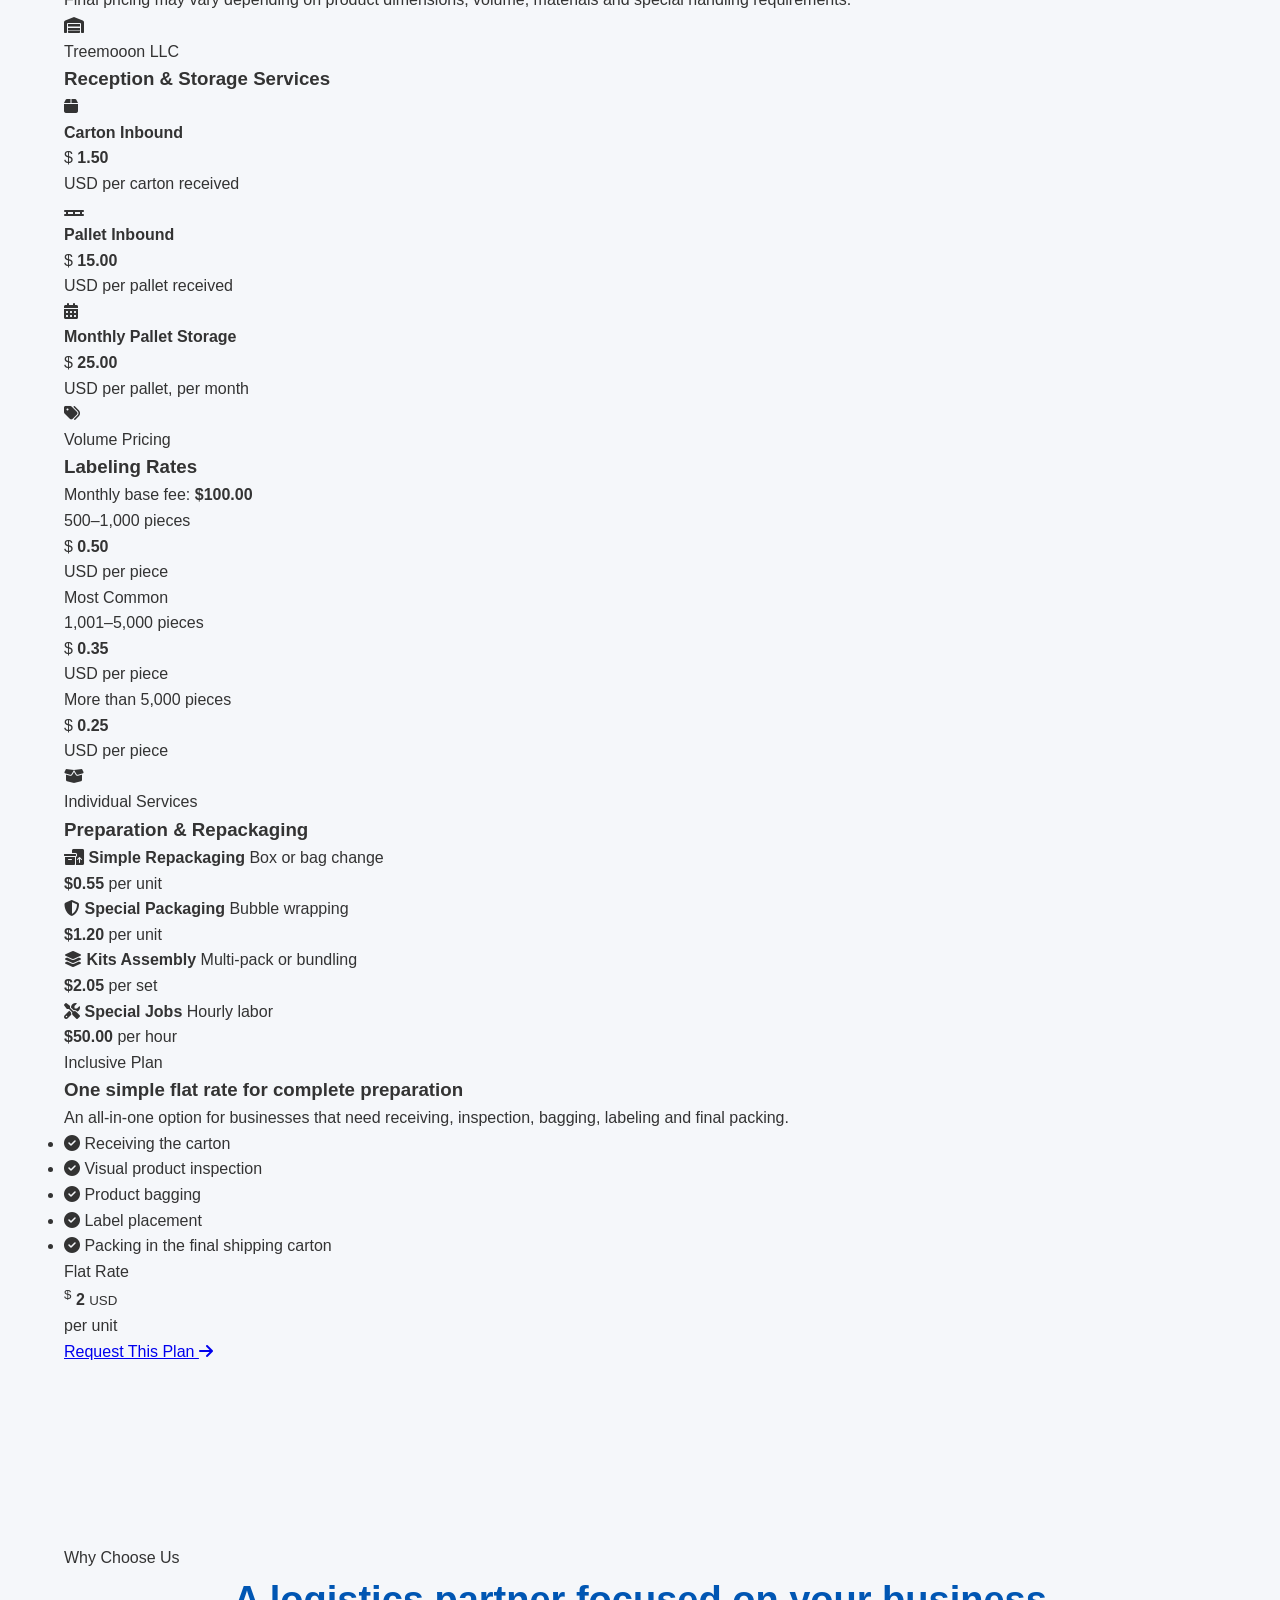
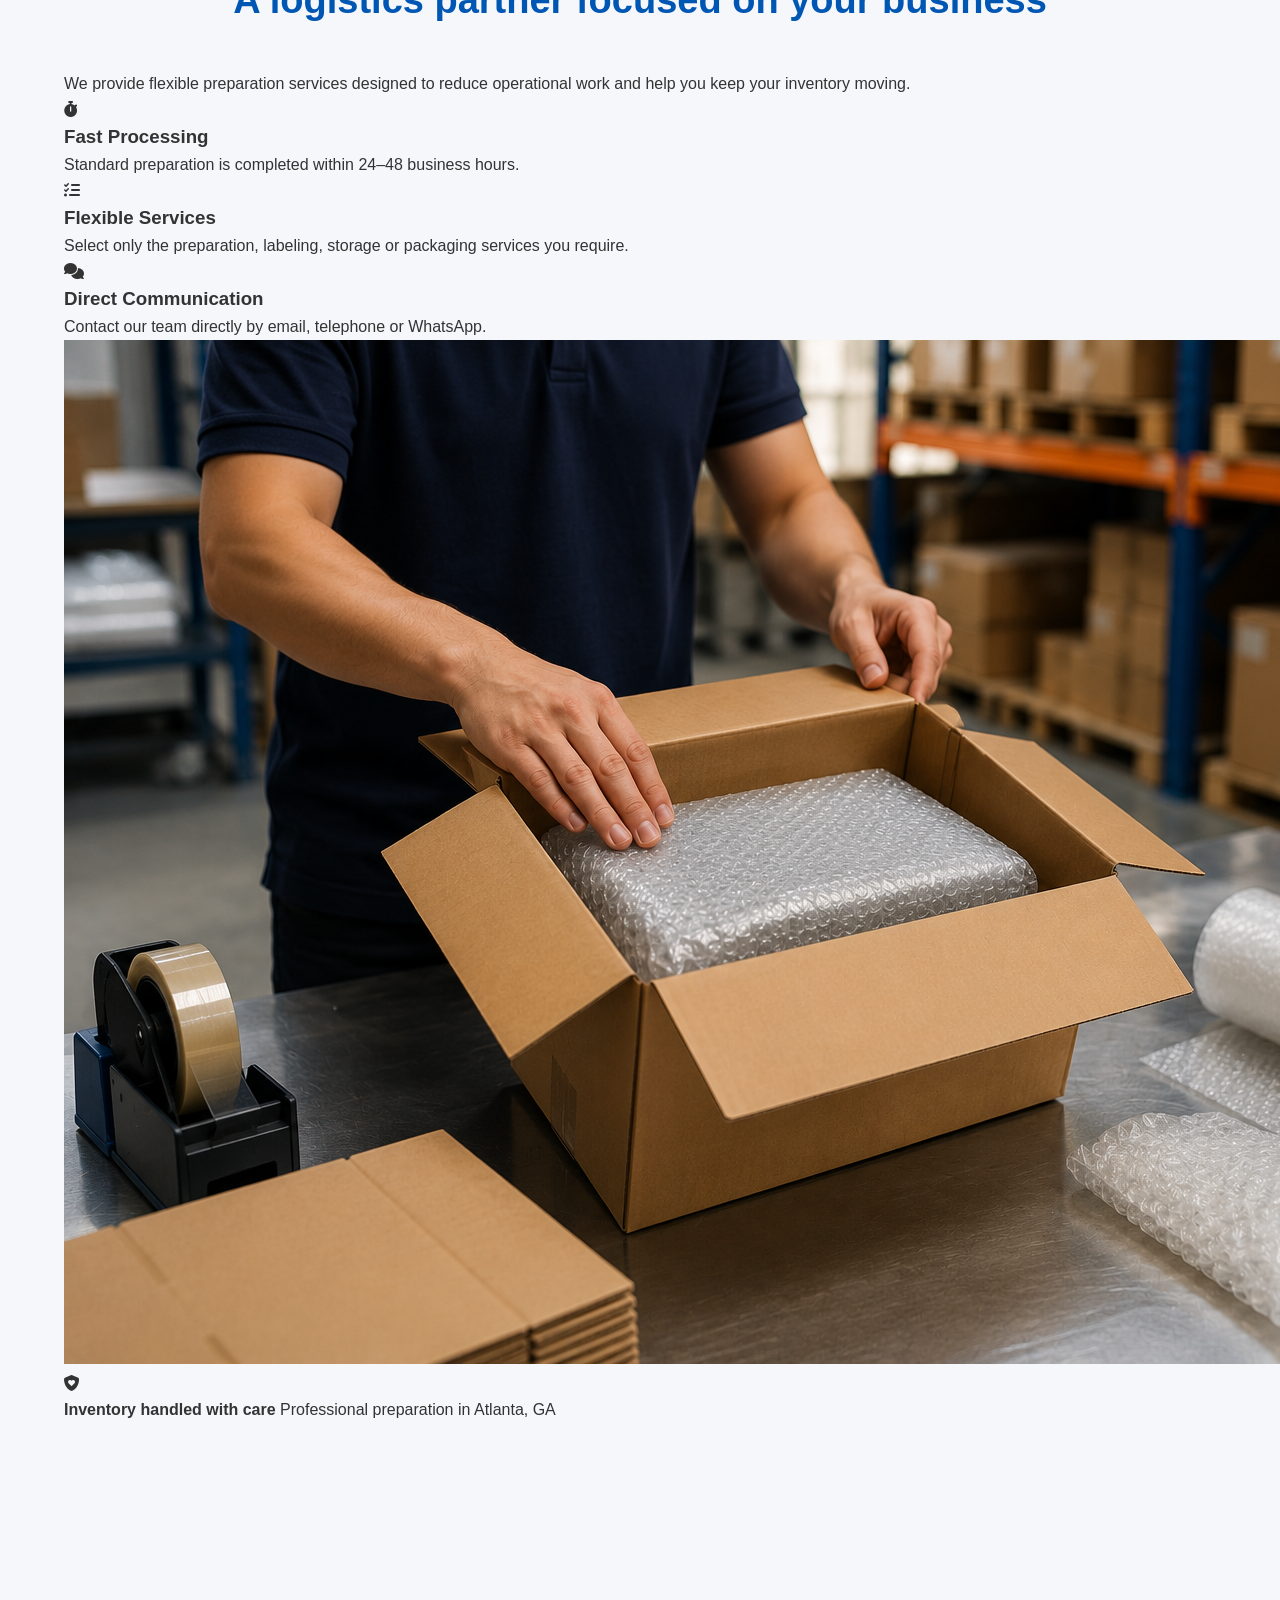
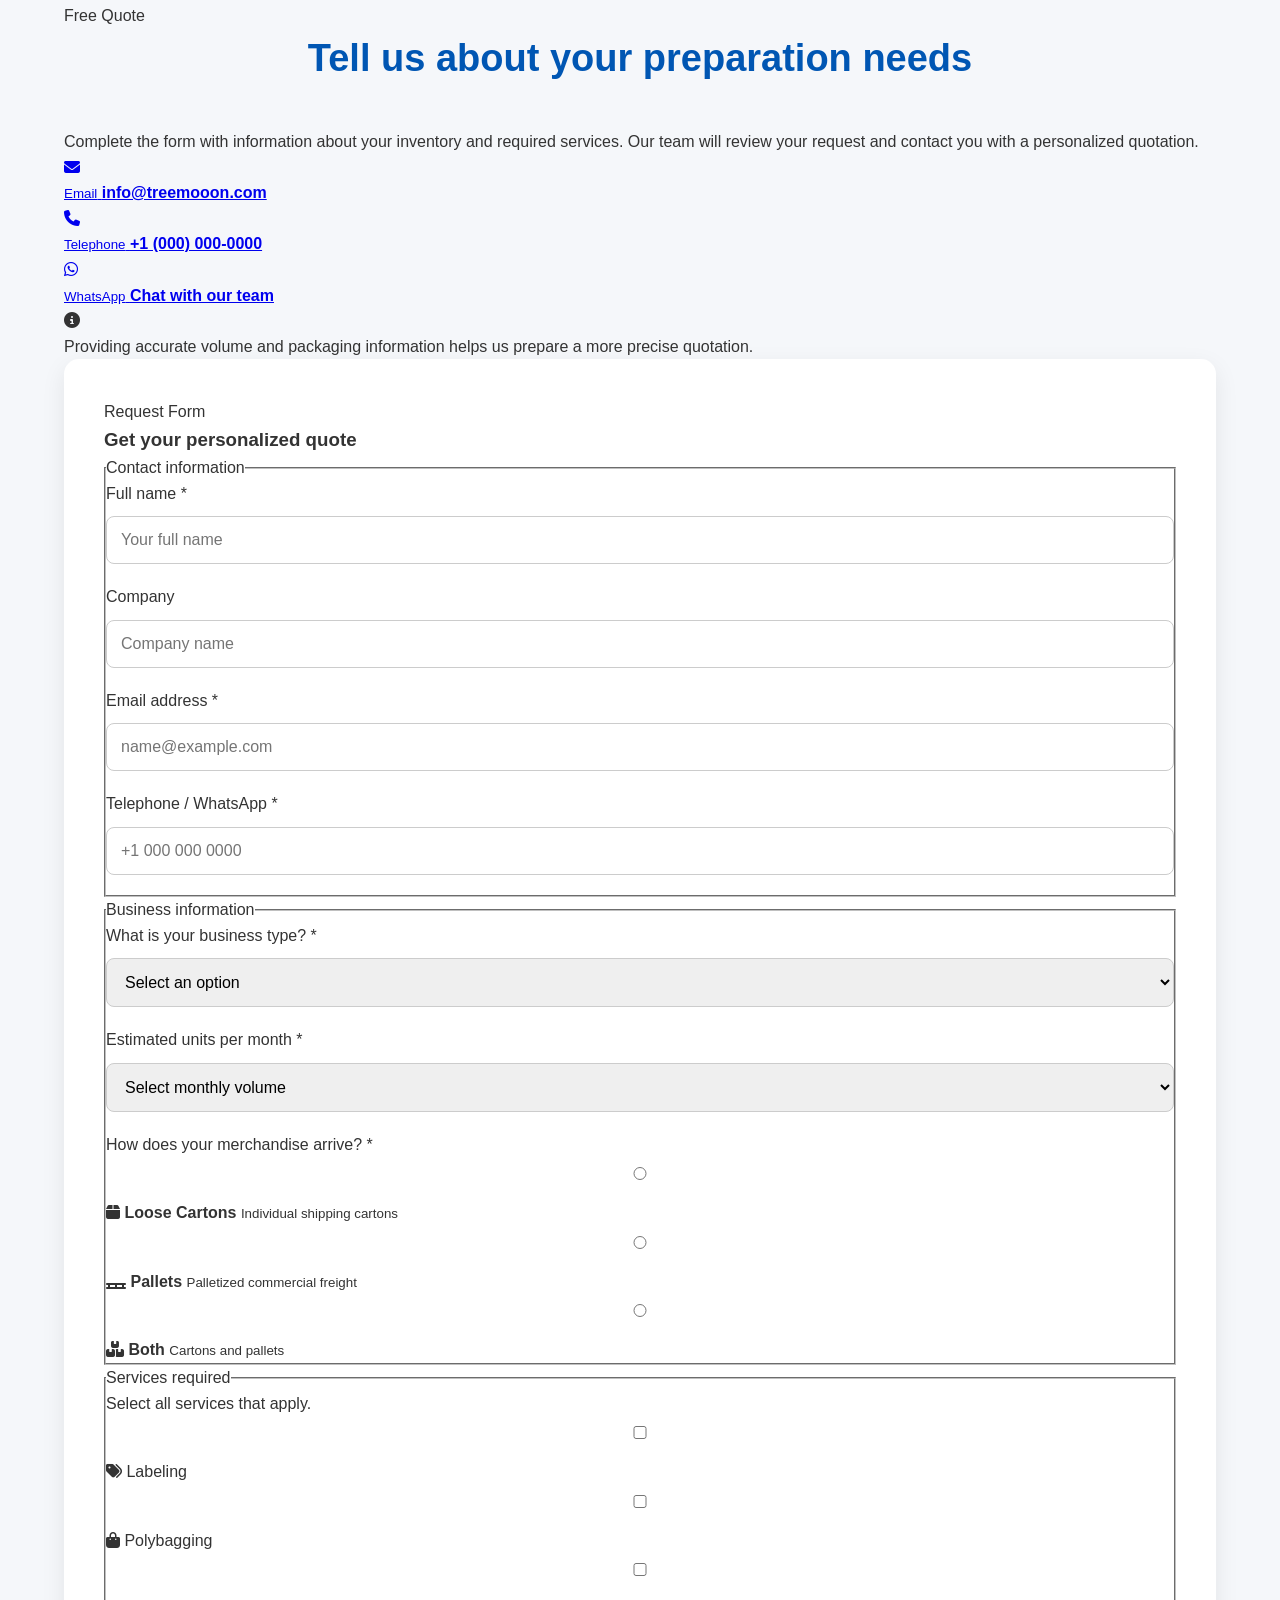
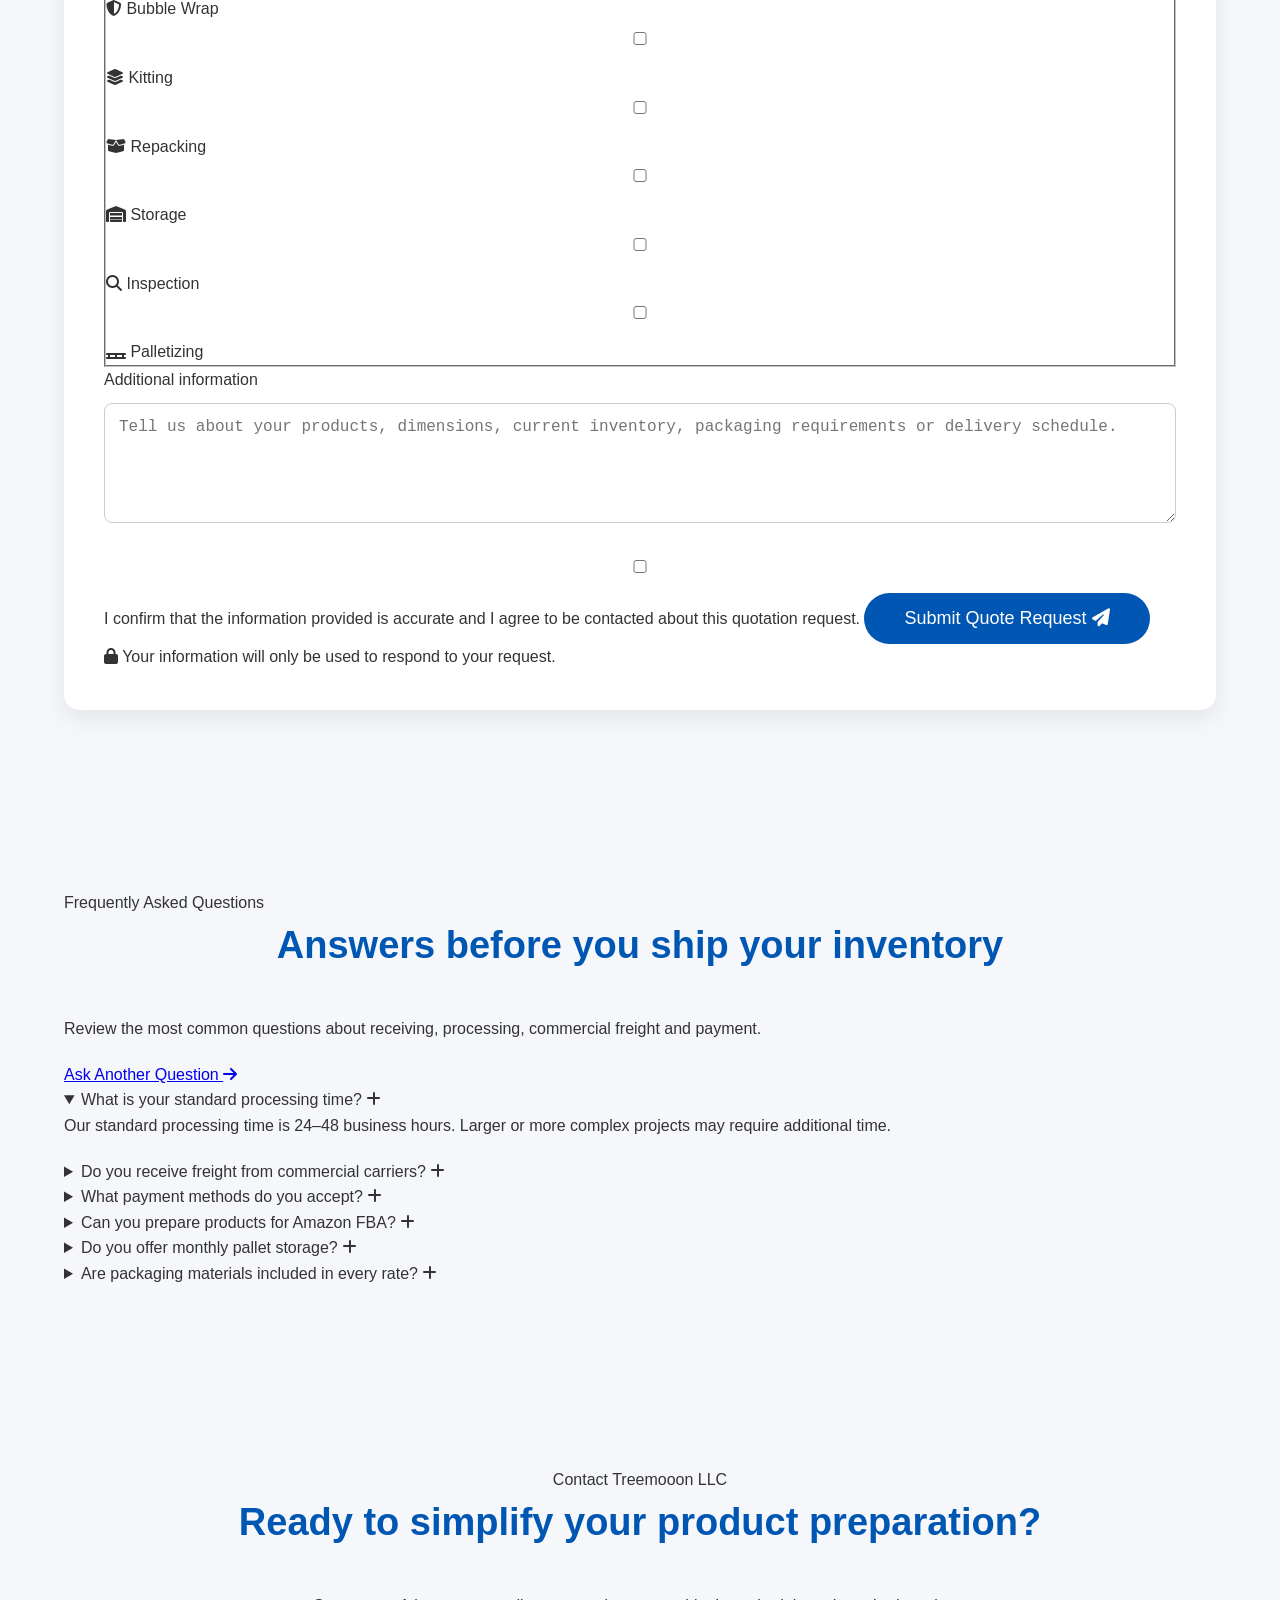
==== commit d45ce936: "Update index.html" ====
--- a/index.html
+++ b/index.html
@@ -1,516 +1,2192 @@
 <!DOCTYPE html>
 <html lang="en">
 <head>
-
+    <!-- =========================
+         BASIC CONFIGURATION
+    ========================== -->
     <meta charset="UTF-8">
-    <meta name="viewport" content="width=device-width, initial-scale=1.0">
-
-    <title>Treemooon LLC | Amazon FBA Prep Center Atlanta</title>
-
-    <meta name="description" content="Professional Amazon FBA Prep Center in Atlanta, Georgia. Receiving, inspection, labeling, repacking, kitting and storage services.">
-
-    <link rel="stylesheet" href="styles.css">
-
+    <meta
+        name="viewport"
+        content="width=device-width, initial-scale=1.0"
+    >
+
+    <title>Treemooon LLC | Prep Center in Atlanta, GA</title>
+
+    <meta
+        name="description"
+        content="Treemooon LLC is a professional prep center in Atlanta, Georgia. We provide receiving, inspection, labeling, repacking, kitting, pallet storage and Amazon FBA preparation services."
+    >
+
+    <meta
+        name="keywords"
+        content="Amazon FBA prep center Atlanta, FBA labeling, product inspection, repacking, kitting, pallet storage, Atlanta prep center"
+    >
+
+    <meta name="author" content="Treemooon LLC">
+    <meta name="theme-color" content="#0b2f4f">
+
+    <!-- Social media preview -->
+    <meta property="og:title" content="Treemooon LLC | Prep Center in Atlanta">
+    <meta
+        property="og:description"
+        content="Receiving, inspection, labeling, repacking, kitting and storage services in Atlanta, Georgia."
+    >
+    <meta property="og:type" content="website">
+    <meta property="og:image" content="prep1.jpg">
+
+    <!-- Google Font -->
     <link rel="preconnect" href="https://fonts.googleapis.com">
     <link rel="preconnect" href="https://fonts.gstatic.com" crossorigin>
 
-    <link href="https://fonts.googleapis.com/css2?family=Poppins:wght@300;400;500;600;700&display=swap" rel="stylesheet">
-
+    <link
+        href="https://fonts.googleapis.com/css2?family=Inter:wght@400;500;600;700;800&family=Manrope:wght@600;700;800&display=swap"
+        rel="stylesheet"
+    >
+
+    <!-- Font Awesome Icons -->
+    <link
+        rel="stylesheet"
+        href="https://cdnjs.cloudflare.com/ajax/libs/font-awesome/6.7.2/css/all.min.css"
+    >
+
+    <!-- Main CSS -->
+    <link rel="stylesheet" href="styles.css">
+
+    <!-- Favicon -->
+    <link rel="icon" type="image/png" href="logo.png">
 </head>
 
 <body>
 
-<header>
-
-    <div class="container">
-
-        <h2 class="logo">Treemooon LLC</h2>
-
-        <nav>
-
-            <ul>
-
-                <li><a href="#home">Home</a></li>
-                <li><a href="#about">About</a></li>
-                <li><a href="#services">Services</a></li>
-                <li><a href="#pricing">Pricing</a></li>
-                <li><a href="#quote">Quote</a></li>
-                <li><a href="#faq">FAQ</a></li>
-                <li><a href="#contact">Contact</a></li>
-
-            </ul>
-
-        </nav>
-
+    <!-- Accessibility link -->
+    <a class="skip-link" href="#main-content">
+        Skip to main content
+    </a>
+
+
+    <!-- =========================
+         TOP CONTACT BAR
+    ========================== -->
+    <div class="top-bar">
+        <div class="container top-bar-content">
+
+            <div class="top-bar-location">
+                <i class="fa-solid fa-location-dot" aria-hidden="true"></i>
+                <span>Professional Prep Center in Atlanta, Georgia</span>
+            </div>
+
+            <div class="top-bar-contact">
+
+                <!-- Replace with your real email -->
+                <a href="mailto:info@treemooon.com">
+                    <i class="fa-solid fa-envelope" aria-hidden="true"></i>
+                    info@treemooon.com
+                </a>
+
+                <!-- Replace with your real telephone number -->
+                <a href="tel:+10000000000">
+                    <i class="fa-solid fa-phone" aria-hidden="true"></i>
+                    +1 (000) 000-0000
+                </a>
+
+            </div>
+        </div>
     </div>
 
-</header>
-
-<!-- HERO -->
-
-<section id="home" class="hero">
-
-    <div class="hero-content">
-
-        <h1>Professional Amazon FBA Prep Center in Atlanta, Georgia</h1>
-
-        <p>
-
-            We receive, inspect, label and repack your merchandise
-            so you can focus on growing your business.
-
-        </p>
-
-        <a href="#quote" class="btn">Request a Quote</a>
-
-        <a href="https://wa.me/10000000000" class="btn-outline">WhatsApp</a>
-
-    </div>
-
-</section>
-
-<!-- ABOUT -->
-
-<section id="about">
-
-<div class="container">
-
-<h2>About Treemooon LLC</h2>
-
-<p>
-
-Treemooon LLC is a professional Prep Center located in Atlanta, Georgia.
-
-We specialize in receiving, inspecting, labeling, repacking, kitting,
-storage and Amazon FBA preparation for sellers, Shopify businesses and
-commercial importers.
-
-Our mission is to simplify your logistics while ensuring your inventory
-meets Amazon standards.
-
-</p>
-
-</div>
-
-</section>
-
-<!-- SERVICES -->
-
-<section id="services">
-
-<div class="container">
-
-<h2>Our Services</h2>
-
-<div class="cards">
-
-<div class="card">
-
-<h3>FBA Prep & Labeling</h3>
-
-<ul>
-
-<li>FNSKU Labels</li>
-
-<li>UPC Labels</li>
-
-<li>Suffocation Warning Labels</li>
-
-<li>Inspection</li>
-
-<li>Amazon Compliance</li>
-
-</ul>
-
-</div>
-
-<div class="card">
-
-<h3>Repacking & Kitting</h3>
-
-<ul>
-
-<li>Poly Bagging</li>
-
-<li>Bubble Wrapping</li>
-
-<li>Bundle Creation</li>
-
-<li>Premium Packaging</li>
-
-<li>Damaged Box Replacement</li>
-
-</ul>
-
-</div>
-
-<div class="card">
-
-<h3>B2B & Storage</h3>
-
-<ul>
-
-<li>Receiving</li>
-
-<li>Palletizing</li>
-
-<li>Storage</li>
-
-<li>Inventory Handling</li>
-
-<li>Shipment Preparation</li>
-
-</ul>
-
-</div>
-
-</div>
-
-</div>
-
-</section>
-
-<!-- GALLERY -->
-
-<section id="gallery">
-
-<div class="container">
-
-<h2>Our Facility</h2>
-
-<div class="gallery">
-
-<img src="main/prep1.jpg" alt="Warehouse">
-<img src="main/prep2.jpg" alt="Labeling">
-<img src="main/prep3.jpg" alt="Packaging">
-</div>
-
-</div>
-
-</section>
-
-<!-- PRICING -->
-
-<section id="pricing">
-
-<div class="container">
-
-<h2>Pricing</h2>
-
-<h3>Reception & Storage</h3>
-
-<table>
-
-<tr>
-
-<th>Service</th>
-
-<th>Price</th>
-
-</tr>
-
-<tr>
-
-<td>Carton Inbound</td>
-
-<td>$1.50 / carton</td>
-
-</tr>
-
-<tr>
-
-<td>Pallet Inbound</td>
-
-<td>$15.00 / pallet</td>
-
-</tr>
-
-<tr>
-
-<td>Monthly Storage</td>
-
-<td>$25.00 / pallet</td>
-
-</tr>
-
-</table>
-
-<h3>Volume Labeling</h3>
-
-<p><strong>Monthly Base Fee:</strong> $100.00</p>
-
-<table>
-
-<tr>
-
-<th>Volume</th>
-
-<th>Price</th>
-
-</tr>
-
-<tr>
-
-<td>500 - 1,000</td>
-
-<td>$0.50 each</td>
-
-</tr>
-
-<tr>
-
-<td>1,001 - 5,000</td>
-
-<td>$0.35 each</td>
-
-</tr>
-
-<tr>
-
-<td>5,000+</td>
-
-<td>$0.25 each</td>
-
-</tr>
-
-</table>
-
-<h3>Preparation & Repackaging</h3>
-
-<table>
-
-<tr>
-
-<th>Service</th>
-
-<th>Price</th>
-
-</tr>
-
-<tr>
-
-<td>Simple Repackaging</td>
-
-<td>$0.55</td>
-
-</tr>
-
-<tr>
-
-<td>Bubble Wrap</td>
-
-<td>$1.20</td>
-
-</tr>
-
-<tr>
-
-<td>Kits Assembly</td>
-
-<td>$2.05</td>
-
-</tr>
-
-<tr>
-
-<td>Special Jobs</td>
-
-<td>$50/hour</td>
-
-</tr>
-
-</table>
-
-<h3>Inclusive Plan</h3>
-
-<p>
-
-<strong>$2 per unit</strong>
-
-</p>
-
-<ul>
-
-<li>Receiving</li>
-
-<li>Visual Inspection</li>
-
-<li>Poly Bagging</li>
-
-<li>Label Placement</li>
-
-<li>Packing in Final Shipping Box</li>
-
-</ul>
-
-</div>
-
-</section>
-
-<!-- QUOTE -->
-
-<section id="quote">
-
-<div class="container">
-
-<h2>Request a Quote</h2>
-
-<form>
-
-<label>Business Type</label>
-
-<select>
-
-<option>Amazon FBA</option>
-
-<option>Shopify</option>
-
-<option>Commercial Importer</option>
-
-</select>
-
-<label>Estimated Monthly Volume</label>
-
-<select>
-
-<option>Less than 500</option>
-
-<option>500 - 1000</option>
-
-<option>1000 - 5000</option>
-
-<option>5000+</option>
-
-</select>
-
-<label>Shipment Arrival</label>
-
-<select>
-
-<option>Cartons</option>
-
-<option>Pallets</option>
-
-</select>
-
-<label>Services Needed</label>
-
-<div class="checkboxes">
-
-<label><input type="checkbox"> Labeling</label>
-
-<label><input type="checkbox"> Poly Bagging</label>
-
-<label><input type="checkbox"> Bubble Wrap</label>
-
-<label><input type="checkbox"> Kitting</label>
-
-<label><input type="checkbox"> Repacking</label>
-
-<label><input type="checkbox"> Storage</label>
-
-<label><input type="checkbox"> Inspection</label>
-
-</div>
-
-<input type="text" placeholder="Full Name">
-
-<input type="text" placeholder="Company">
-
-<input type="email" placeholder="Email">
-
-<input type="text" placeholder="Phone">
-
-<textarea rows="6" placeholder="Additional Information"></textarea>
-
-<button type="submit">Request My Quote</button>
-
-</form>
-
-</div>
-
-</section>
-
-<!-- FAQ -->
-
-<section id="faq">
-
-<div class="container">
-
-<h2>Frequently Asked Questions</h2>
-
-<h4>What is your standard processing time?</h4>
-
-<p>24–48 business hours.</p>
-
-<h4>Do you receive commercial freight?</h4>
-
-<p>Yes. We receive shipments from UPS, FedEx, DHL and commercial carriers.</p>
-
-<h4>How can I pay?</h4>
-
-<p>Credit Card, Bank Transfer or Zelle.</p>
-
-</div>
-
-</section>
-
-<!-- CONTACT -->
-
-<section id="contact">
-
-<div class="container">
-
-<h2>Contact Us</h2>
-
-<p><strong>Treemooon LLC</strong></p>
-
-<p>Atlanta, Georgia</p>
-
-<p>Email: info@treemooon.com</p>
-
-<p>WhatsApp: +1 (000) 000-0000</p>
-
-<a href="https://wa.me/10000000000" class="btn">Chat on WhatsApp</a>
-
-</div>
-
-</section>
-
-<!-- TERMS -->
-
-<section id="terms">
-
-<div class="container">
-
-<h2>Terms of Service</h2>
-
-<p>
-
-Final shipping materials (such as oversized secondary shipping boxes or
-additional wooden pallets not supplied by the customer) will be billed
-at current market cost.
-
-Treemooon LLC is not responsible for delays caused by UPS, FedEx,
-DHL or other transportation companies.
-
-</p>
-
-</div>
-
-</section>
-
-<footer>
-
-<p>
-
-© 2026 Treemooon LLC | Atlanta, Georgia
-
-</p>
-
-</footer>
-
-<script src="script.js"></script>
+
+    <!-- =========================
+         HEADER / NAVIGATION
+    ========================== -->
+    <header class="site-header" id="site-header">
+
+        <div class="container header-content">
+
+            <a href="#home" class="brand" aria-label="Treemooon LLC home">
+
+                <img
+                    src="logo.png"
+                    alt="Treemooon LLC logo"
+                    class="brand-logo"
+                >
+
+                <div class="brand-text">
+                    <span class="brand-name">TREEMOOON</span>
+                    <span class="brand-subtitle">Prep Center LLC</span>
+                </div>
+
+            </a>
+
+            <button
+                class="mobile-menu-button"
+                id="mobile-menu-button"
+                type="button"
+                aria-label="Open navigation menu"
+                aria-expanded="false"
+                aria-controls="main-navigation"
+            >
+                <span></span>
+                <span></span>
+                <span></span>
+            </button>
+
+            <nav
+                class="main-navigation"
+                id="main-navigation"
+                aria-label="Main navigation"
+            >
+                <ul>
+                    <li><a href="#home" class="nav-link">Home</a></li>
+                    <li><a href="#about" class="nav-link">About</a></li>
+                    <li><a href="#services" class="nav-link">Services</a></li>
+                    <li><a href="#pricing" class="nav-link">Pricing</a></li>
+                    <li><a href="#faq" class="nav-link">FAQ</a></li>
+                    <li><a href="#contact" class="nav-link">Contact</a></li>
+                </ul>
+
+                <a href="#quote" class="header-quote-button">
+                    Get a Free Quote
+                    <i class="fa-solid fa-arrow-right" aria-hidden="true"></i>
+                </a>
+            </nav>
+
+        </div>
+    </header>
+
+
+    <main id="main-content">
+
+        <!-- =========================
+             HERO SECTION
+        ========================== -->
+        <section class="hero" id="home">
+
+            <div class="hero-overlay"></div>
+
+            <div class="container hero-container">
+
+                <div class="hero-content">
+
+                    <div class="hero-badge">
+                        <i class="fa-solid fa-boxes-stacked" aria-hidden="true"></i>
+                        Atlanta, Georgia Prep Center
+                    </div>
+
+                    <h1>
+                        Your Trusted Partner for
+                        <span>FBA Prep and Logistics</span>
+                    </h1>
+
+                    <p class="hero-description">
+                        We receive, inspect, label and repack your merchandise
+                        so you can focus solely on selling and growing your
+                        business.
+                    </p>
+
+                    <div class="hero-buttons">
+
+                        <a href="#quote" class="primary-button">
+                            Request a Quote
+                            <i class="fa-solid fa-arrow-right" aria-hidden="true"></i>
+                        </a>
+
+                        <!-- Replace 10000000000 with your WhatsApp number -->
+                        <a
+                            href="https://wa.me/10000000000"
+                            class="secondary-button"
+                            target="_blank"
+                            rel="noopener noreferrer"
+                        >
+                            <i class="fa-brands fa-whatsapp" aria-hidden="true"></i>
+                            Chat on WhatsApp
+                        </a>
+
+                    </div>
+
+                    <div class="hero-features">
+
+                        <div class="hero-feature">
+                            <i class="fa-solid fa-circle-check" aria-hidden="true"></i>
+                            <span>24–48 hour processing</span>
+                        </div>
+
+                        <div class="hero-feature">
+                            <i class="fa-solid fa-circle-check" aria-hidden="true"></i>
+                            <span>Amazon FBA compliant</span>
+                        </div>
+
+                        <div class="hero-feature">
+                            <i class="fa-solid fa-circle-check" aria-hidden="true"></i>
+                            <span>Carton and pallet receiving</span>
+                        </div>
+
+                    </div>
+
+                </div>
+
+                <div class="hero-card">
+
+                    <div class="hero-card-icon">
+                        <i class="fa-solid fa-warehouse" aria-hidden="true"></i>
+                    </div>
+
+                    <p class="hero-card-label">Complete Prep Solution</p>
+
+                    <h2>From Receiving to Final Shipment</h2>
+
+                    <ul>
+                        <li>
+                            <i class="fa-solid fa-check" aria-hidden="true"></i>
+                            Product receiving
+                        </li>
+
+                        <li>
+                            <i class="fa-solid fa-check" aria-hidden="true"></i>
+                            Visual inspection
+                        </li>
+
+                        <li>
+                            <i class="fa-solid fa-check" aria-hidden="true"></i>
+                            Labeling and packaging
+                        </li>
+
+                        <li>
+                            <i class="fa-solid fa-check" aria-hidden="true"></i>
+                            Storage and shipment preparation
+                        </li>
+                    </ul>
+
+                    <a href="#pricing" class="hero-card-link">
+                        View our pricing
+                        <i class="fa-solid fa-arrow-right" aria-hidden="true"></i>
+                    </a>
+
+                </div>
+
+            </div>
+
+            <a href="#about" class="scroll-indicator" aria-label="Scroll to about section">
+                <span>Discover More</span>
+                <i class="fa-solid fa-chevron-down" aria-hidden="true"></i>
+            </a>
+
+        </section>
+
+
+        <!-- =========================
+             TRUST STRIP
+        ========================== -->
+        <section class="trust-strip" aria-label="Business types served">
+
+            <div class="container trust-strip-content">
+
+                <p>Solutions designed for:</p>
+
+                <div class="trust-items">
+
+                    <div class="trust-item">
+                        <i class="fa-brands fa-amazon" aria-hidden="true"></i>
+                        <span>Amazon FBA Sellers</span>
+                    </div>
+
+                    <div class="trust-item">
+                        <i class="fa-brands fa-shopify" aria-hidden="true"></i>
+                        <span>Shopify Stores</span>
+                    </div>
+
+                    <div class="trust-item">
+                        <i class="fa-solid fa-ship" aria-hidden="true"></i>
+                        <span>Commercial Importers</span>
+                    </div>
+
+                    <div class="trust-item">
+                        <i class="fa-solid fa-building" aria-hidden="true"></i>
+                        <span>B2B Businesses</span>
+                    </div>
+
+                </div>
+            </div>
+
+        </section>
+
+
+        <!-- =========================
+             ABOUT
+        ========================== -->
+        <section class="section about-section" id="about">
+
+            <div class="container about-grid">
+
+                <div class="about-images">
+
+                    <div class="about-main-image">
+                        <img
+                            src="prep1.jpg"
+                            alt="Treemooon LLC warehouse preparation operations"
+                            loading="lazy"
+                        >
+                    </div>
+
+                    <div class="about-secondary-image">
+                        <img
+                            src="prep2.jpg"
+                            alt="Product labeling service"
+                            loading="lazy"
+                        >
+                    </div>
+
+                    <div class="experience-badge">
+                        <i class="fa-solid fa-location-dot" aria-hidden="true"></i>
+                        <div>
+                            <strong>Atlanta, GA</strong>
+                            <span>Strategic logistics location</span>
+                        </div>
+                    </div>
+
+                </div>
+
+                <div class="about-content">
+
+                    <div class="section-label">
+                        About Treemooon LLC
+                    </div>
+
+                    <h2 class="section-title">
+                        Reliable preparation and logistics for your inventory
+                    </h2>
+
+                    <p class="section-introduction">
+                        Treemooon LLC is a professional prep center located in
+                        Atlanta, Georgia. We help online sellers and commercial
+                        businesses manage the physical preparation of their
+                        products efficiently and professionally.
+                    </p>
+
+                    <p>
+                        Our team receives your merchandise, performs a visual
+                        inspection, applies the required labels, repacks products
+                        and prepares orders for delivery to Amazon warehouses,
+                        commercial customers or other destinations.
+                    </p>
+
+                    <div class="about-benefits">
+
+                        <div class="about-benefit">
+                            <div class="benefit-icon">
+                                <i class="fa-solid fa-magnifying-glass" aria-hidden="true"></i>
+                            </div>
+
+                            <div>
+                                <h3>Careful Inspection</h3>
+                                <p>
+                                    Products are visually inspected before
+                                    labeling and final preparation.
+                                </p>
+                            </div>
+                        </div>
+
+                        <div class="about-benefit">
+                            <div class="benefit-icon">
+                                <i class="fa-solid fa-bolt" aria-hidden="true"></i>
+                            </div>
+
+                            <div>
+                                <h3>Fast Turnaround</h3>
+                                <p>
+                                    Standard processing is completed within
+                                    24–48 business hours.
+                                </p>
+                            </div>
+                        </div>
+
+                    </div>
+
+                    <a href="#quote" class="text-link">
+                        Start working with us
+                        <i class="fa-solid fa-arrow-right" aria-hidden="true"></i>
+                    </a>
+
+                </div>
+
+            </div>
+        </section>
+
+
+        <!-- =========================
+             SERVICES
+        ========================== -->
+        <section class="section services-section" id="services">
+
+            <div class="container">
+
+                <div class="section-heading centered">
+
+                    <div class="section-label">
+                        Our Services
+                    </div>
+
+                    <h2 class="section-title">
+                        Complete preparation services for your business
+                    </h2>
+
+                    <p>
+                        Flexible logistics solutions for Amazon sellers,
+                        Shopify businesses, importers and B2B customers.
+                    </p>
+
+                </div>
+
+                <div class="services-grid">
+
+                    <article class="service-card featured-service">
+
+                        <div class="service-number">01</div>
+
+                        <div class="service-icon">
+                            <i class="fa-solid fa-barcode" aria-hidden="true"></i>
+                        </div>
+
+                        <h3>FBA Prep &amp; Labeling</h3>
+
+                        <p>
+                            Professional product preparation according to your
+                            Amazon shipment requirements.
+                        </p>
+
+                        <ul>
+                            <li>
+                                <i class="fa-solid fa-check" aria-hidden="true"></i>
+                                FNSKU label application
+                            </li>
+
+                            <li>
+                                <i class="fa-solid fa-check" aria-hidden="true"></i>
+                                UPC label application
+                            </li>
+
+                            <li>
+                                <i class="fa-solid fa-check" aria-hidden="true"></i>
+                                Suffocation warning labels
+                            </li>
+
+                            <li>
+                                <i class="fa-solid fa-check" aria-hidden="true"></i>
+                                Visual product inspection
+                            </li>
+
+                            <li>
+                                <i class="fa-solid fa-check" aria-hidden="true"></i>
+                                Shipment preparation
+                            </li>
+                        </ul>
+
+                        <a href="#quote">
+                            Request this service
+                            <i class="fa-solid fa-arrow-right" aria-hidden="true"></i>
+                        </a>
+
+                    </article>
+
+
+                    <article class="service-card">
+
+                        <div class="service-number">02</div>
+
+                        <div class="service-icon">
+                            <i class="fa-solid fa-box-open" aria-hidden="true"></i>
+                        </div>
+
+                        <h3>Repacking &amp; Kitting</h3>
+
+                        <p>
+                            Product repackaging and bundle preparation for
+                            retail, e-commerce and wholesale operations.
+                        </p>
+
+                        <ul>
+                            <li>
+                                <i class="fa-solid fa-check" aria-hidden="true"></i>
+                                Multi-pack and bundle assembly
+                            </li>
+
+                            <li>
+                                <i class="fa-solid fa-check" aria-hidden="true"></i>
+                                Polybagging
+                            </li>
+
+                            <li>
+                                <i class="fa-solid fa-check" aria-hidden="true"></i>
+                                Bubble wrapping
+                            </li>
+
+                            <li>
+                                <i class="fa-solid fa-check" aria-hidden="true"></i>
+                                Damaged box replacement
+                            </li>
+
+                            <li>
+                                <i class="fa-solid fa-check" aria-hidden="true"></i>
+                                Premium packaging
+                            </li>
+                        </ul>
+
+                        <a href="#quote">
+                            Request this service
+                            <i class="fa-solid fa-arrow-right" aria-hidden="true"></i>
+                        </a>
+
+                    </article>
+
+
+                    <article class="service-card">
+
+                        <div class="service-number">03</div>
+
+                        <div class="service-icon">
+                            <i class="fa-solid fa-pallet" aria-hidden="true"></i>
+                        </div>
+
+                        <h3>B2B &amp; Pallet Storage</h3>
+
+                        <p>
+                            Receiving, handling and monthly storage solutions
+                            for cartons, pallets and commercial freight.
+                        </p>
+
+                        <ul>
+                            <li>
+                                <i class="fa-solid fa-check" aria-hidden="true"></i>
+                                Carton receiving
+                            </li>
+
+                            <li>
+                                <i class="fa-solid fa-check" aria-hidden="true"></i>
+                                Pallet receiving
+                            </li>
+
+                            <li>
+                                <i class="fa-solid fa-check" aria-hidden="true"></i>
+                                Monthly pallet storage
+                            </li>
+
+                            <li>
+                                <i class="fa-solid fa-check" aria-hidden="true"></i>
+                                Palletizing
+                            </li>
+
+                            <li>
+                                <i class="fa-solid fa-check" aria-hidden="true"></i>
+                                Commercial freight handling
+                            </li>
+                        </ul>
+
+                        <a href="#quote">
+                            Request this service
+                            <i class="fa-solid fa-arrow-right" aria-hidden="true"></i>
+                        </a>
+
+                    </article>
+
+                </div>
+            </div>
+        </section>
+
+
+        <!-- =========================
+             PROCESS
+        ========================== -->
+        <section class="section process-section">
+
+            <div class="container">
+
+                <div class="section-heading centered">
+
+                    <div class="section-label light-label">
+                        How It Works
+                    </div>
+
+                    <h2 class="section-title light-title">
+                        A simple process from delivery to dispatch
+                    </h2>
+
+                    <p class="light-text">
+                        We manage the physical preparation of your inventory
+                        while you concentrate on sales.
+                    </p>
+
+                </div>
+
+                <div class="process-grid">
+
+                    <article class="process-step">
+                        <span class="process-step-number">01</span>
+
+                        <div class="process-icon">
+                            <i class="fa-solid fa-truck-ramp-box" aria-hidden="true"></i>
+                        </div>
+
+                        <h3>We Receive</h3>
+
+                        <p>
+                            Your merchandise arrives in individual cartons,
+                            pallets or through a commercial carrier.
+                        </p>
+                    </article>
+
+                    <article class="process-step">
+                        <span class="process-step-number">02</span>
+
+                        <div class="process-icon">
+                            <i class="fa-solid fa-clipboard-check" aria-hidden="true"></i>
+                        </div>
+
+                        <h3>We Inspect</h3>
+
+                        <p>
+                            We perform a visual inspection and verify the basic
+                            condition of the merchandise.
+                        </p>
+                    </article>
+
+                    <article class="process-step">
+                        <span class="process-step-number">03</span>
+
+                        <div class="process-icon">
+                            <i class="fa-solid fa-tags" aria-hidden="true"></i>
+                        </div>
+
+                        <h3>We Prepare</h3>
+
+                        <p>
+                            Products are labeled, bagged, bubble wrapped,
+                            repacked or assembled into kits.
+                        </p>
+                    </article>
+
+                    <article class="process-step">
+                        <span class="process-step-number">04</span>
+
+                        <div class="process-icon">
+                            <i class="fa-solid fa-paper-plane" aria-hidden="true"></i>
+                        </div>
+
+                        <h3>We Dispatch</h3>
+
+                        <p>
+                            Completed merchandise is packed and prepared for
+                            shipment to its final destination.
+                        </p>
+                    </article>
+
+                </div>
+            </div>
+        </section>
+
+
+        <!-- =========================
+             GALLERY
+        ========================== -->
+        <section class="section gallery-section" id="gallery">
+
+            <div class="container">
+
+                <div class="section-heading gallery-heading">
+
+                    <div>
+                        <div class="section-label">
+                            Our Work
+                        </div>
+
+                        <h2 class="section-title">
+                            Product preparation handled with care
+                        </h2>
+                    </div>
+
+                    <p>
+                        A closer look at our packaging, labeling and
+                        preparation operations.
+                    </p>
+
+                </div>
+
+                <div class="professional-gallery">
+
+                    <figure class="gallery-item gallery-large">
+                        <img
+                            src="prep1.jpg"
+                            alt="Warehouse and product preparation area"
+                            loading="lazy"
+                        >
+
+                        <figcaption>
+                            <span>Receiving &amp; Preparation</span>
+                            <strong>Organized inventory handling</strong>
+                        </figcaption>
+                    </figure>
+
+                    <figure class="gallery-item">
+                        <img
+                            src="prep2.jpg"
+                            alt="Product labeling operation"
+                            loading="lazy"
+                        >
+
+                        <figcaption>
+                            <span>Labeling</span>
+                            <strong>Accurate label placement</strong>
+                        </figcaption>
+                    </figure>
+
+                    <figure class="gallery-item">
+                        <img
+                            src="prep3.jpg"
+                            alt="Product packaging and repacking operation"
+                            loading="lazy"
+                        >
+
+                        <figcaption>
+                            <span>Packaging</span>
+                            <strong>Professional product protection</strong>
+                        </figcaption>
+                    </figure>
+
+                </div>
+            </div>
+        </section>
+
+
+        <!-- =========================
+             PRICING
+        ========================== -->
+        <section class="section pricing-section" id="pricing">
+
+            <div class="container">
+
+                <div class="section-heading centered">
+
+                    <div class="section-label">
+                        Transparent Pricing
+                    </div>
+
+                    <h2 class="section-title">
+                        Straightforward rates for your operation
+                    </h2>
+
+                    <p>
+                        Final pricing may vary depending on product dimensions,
+                        volume, materials and special handling requirements.
+                    </p>
+
+                </div>
+
+
+                <!-- Receiving and storage -->
+                <div class="pricing-category">
+
+                    <div class="pricing-category-heading">
+
+                        <div class="pricing-category-icon">
+                            <i class="fa-solid fa-warehouse" aria-hidden="true"></i>
+                        </div>
+
+                        <div>
+                            <span>Treemooon LLC</span>
+                            <h3>Reception &amp; Storage Services</h3>
+                        </div>
+
+                    </div>
+
+                    <div class="pricing-cards three-columns">
+
+                        <article class="price-card">
+
+                            <div class="price-card-icon">
+                                <i class="fa-solid fa-box" aria-hidden="true"></i>
+                            </div>
+
+                            <h4>Carton Inbound</h4>
+
+                            <div class="price">
+                                <span class="currency">$</span>
+                                <strong>1.50</strong>
+                            </div>
+
+                            <p>USD per carton received</p>
+
+                        </article>
+
+
+                        <article class="price-card">
+
+                            <div class="price-card-icon">
+                                <i class="fa-solid fa-pallet" aria-hidden="true"></i>
+                            </div>
+
+                            <h4>Pallet Inbound</h4>
+
+                            <div class="price">
+                                <span class="currency">$</span>
+                                <strong>15.00</strong>
+                            </div>
+
+                            <p>USD per pallet received</p>
+
+                        </article>
+
+
+                        <article class="price-card">
+
+                            <div class="price-card-icon">
+                                <i class="fa-solid fa-calendar-days" aria-hidden="true"></i>
+                            </div>
+
+                            <h4>Monthly Pallet Storage</h4>
+
+                            <div class="price">
+                                <span class="currency">$</span>
+                                <strong>25.00</strong>
+                            </div>
+
+                            <p>USD per pallet, per month</p>
+
+                        </article>
+
+                    </div>
+                </div>
+
+
+                <!-- Labeling -->
+                <div class="pricing-category">
+
+                    <div class="pricing-category-heading">
+
+                        <div class="pricing-category-icon">
+                            <i class="fa-solid fa-tags" aria-hidden="true"></i>
+                        </div>
+
+                        <div>
+                            <span>Volume Pricing</span>
+                            <h3>Labeling Rates</h3>
+                        </div>
+
+                        <div class="base-fee-badge">
+                            Monthly base fee: <strong>$100.00</strong>
+                        </div>
+
+                    </div>
+
+                    <div class="pricing-cards three-columns">
+
+                        <article class="price-card">
+                            <div class="volume-label">500–1,000 pieces</div>
+
+                            <div class="price">
+                                <span class="currency">$</span>
+                                <strong>0.50</strong>
+                            </div>
+
+                            <p>USD per piece</p>
+                        </article>
+
+                        <article class="price-card popular-price">
+
+                            <div class="popular-badge">
+                                Most Common
+                            </div>
+
+                            <div class="volume-label">1,001–5,000 pieces</div>
+
+                            <div class="price">
+                                <span class="currency">$</span>
+                                <strong>0.35</strong>
+                            </div>
+
+                            <p>USD per piece</p>
+                        </article>
+
+                        <article class="price-card">
+                            <div class="volume-label">More than 5,000 pieces</div>
+
+                            <div class="price">
+                                <span class="currency">$</span>
+                                <strong>0.25</strong>
+                            </div>
+
+                            <p>USD per piece</p>
+                        </article>
+
+                    </div>
+                </div>
+
+
+                <!-- Preparation -->
+                <div class="pricing-category">
+
+                    <div class="pricing-category-heading">
+
+                        <div class="pricing-category-icon">
+                            <i class="fa-solid fa-box-open" aria-hidden="true"></i>
+                        </div>
+
+                        <div>
+                            <span>Individual Services</span>
+                            <h3>Preparation &amp; Repackaging</h3>
+                        </div>
+
+                    </div>
+
+                    <div class="service-price-list">
+
+                        <div class="service-price-row">
+
+                            <div>
+                                <i class="fa-solid fa-boxes-packing" aria-hidden="true"></i>
+
+                                <span>
+                                    <strong>Simple Repackaging</strong>
+                                    Box or bag change
+                                </span>
+                            </div>
+
+                            <p>
+                                <strong>$0.55</strong>
+                                <span>per unit</span>
+                            </p>
+
+                        </div>
+
+
+                        <div class="service-price-row">
+
+                            <div>
+                                <i class="fa-solid fa-shield-halved" aria-hidden="true"></i>
+
+                                <span>
+                                    <strong>Special Packaging</strong>
+                                    Bubble wrapping
+                                </span>
+                            </div>
+
+                            <p>
+                                <strong>$1.20</strong>
+                                <span>per unit</span>
+                            </p>
+
+                        </div>
+
+
+                        <div class="service-price-row">
+
+                            <div>
+                                <i class="fa-solid fa-layer-group" aria-hidden="true"></i>
+
+                                <span>
+                                    <strong>Kits Assembly</strong>
+                                    Multi-pack or bundling
+                                </span>
+                            </div>
+
+                            <p>
+                                <strong>$2.05</strong>
+                                <span>per set</span>
+                            </p>
+
+                        </div>
+
+
+                        <div class="service-price-row">
+
+                            <div>
+                                <i class="fa-solid fa-screwdriver-wrench" aria-hidden="true"></i>
+
+                                <span>
+                                    <strong>Special Jobs</strong>
+                                    Hourly labor
+                                </span>
+                            </div>
+
+                            <p>
+                                <strong>$50.00</strong>
+                                <span>per hour</span>
+                            </p>
+
+                        </div>
+
+                    </div>
+                </div>
+
+
+                <!-- Inclusive plan -->
+                <div class="inclusive-plan">
+
+                    <div class="inclusive-plan-content">
+
+                        <div class="inclusive-plan-label">
+                            Inclusive Plan
+                        </div>
+
+                        <h3>
+                            One simple flat rate for complete preparation
+                        </h3>
+
+                        <p>
+                            An all-in-one option for businesses that need
+                            receiving, inspection, bagging, labeling and final
+                            packing.
+                        </p>
+
+                        <ul>
+                            <li>
+                                <i class="fa-solid fa-circle-check" aria-hidden="true"></i>
+                                Receiving the carton
+                            </li>
+
+                            <li>
+                                <i class="fa-solid fa-circle-check" aria-hidden="true"></i>
+                                Visual product inspection
+                            </li>
+
+                            <li>
+                                <i class="fa-solid fa-circle-check" aria-hidden="true"></i>
+                                Product bagging
+                            </li>
+
+                            <li>
+                                <i class="fa-solid fa-circle-check" aria-hidden="true"></i>
+                                Label placement
+                            </li>
+
+                            <li>
+                                <i class="fa-solid fa-circle-check" aria-hidden="true"></i>
+                                Packing in the final shipping carton
+                            </li>
+                        </ul>
+
+                    </div>
+
+                    <div class="inclusive-plan-price">
+
+                        <span>Flat Rate</span>
+
+                        <div>
+                            <sup>$</sup>
+                            <strong>2</strong>
+                            <small>USD</small>
+                        </div>
+
+                        <p>per unit</p>
+
+                        <a href="#quote" class="primary-button">
+                            Request This Plan
+                            <i class="fa-solid fa-arrow-right" aria-hidden="true"></i>
+                        </a>
+
+                    </div>
+
+                </div>
+
+            </div>
+        </section>
+
+
+        <!-- =========================
+             WHY CHOOSE US
+        ========================== -->
+        <section class="section advantages-section">
+
+            <div class="container advantages-grid">
+
+                <div class="advantages-content">
+
+                    <div class="section-label">
+                        Why Choose Us
+                    </div>
+
+                    <h2 class="section-title">
+                        A logistics partner focused on your business
+                    </h2>
+
+                    <p>
+                        We provide flexible preparation services designed to
+                        reduce operational work and help you keep your inventory
+                        moving.
+                    </p>
+
+                    <div class="advantages-list">
+
+                        <article class="advantage">
+
+                            <div class="advantage-icon">
+                                <i class="fa-solid fa-stopwatch" aria-hidden="true"></i>
+                            </div>
+
+                            <div>
+                                <h3>Fast Processing</h3>
+                                <p>
+                                    Standard preparation is completed within
+                                    24–48 business hours.
+                                </p>
+                            </div>
+
+                        </article>
+
+                        <article class="advantage">
+
+                            <div class="advantage-icon">
+                                <i class="fa-solid fa-list-check" aria-hidden="true"></i>
+                            </div>
+
+                            <div>
+                                <h3>Flexible Services</h3>
+                                <p>
+                                    Select only the preparation, labeling,
+                                    storage or packaging services you require.
+                                </p>
+                            </div>
+
+                        </article>
+
+                        <article class="advantage">
+
+                            <div class="advantage-icon">
+                                <i class="fa-solid fa-comments" aria-hidden="true"></i>
+                            </div>
+
+                            <div>
+                                <h3>Direct Communication</h3>
+                                <p>
+                                    Contact our team directly by email,
+                                    telephone or WhatsApp.
+                                </p>
+                            </div>
+
+                        </article>
+
+                    </div>
+
+                </div>
+
+                <div class="advantages-image">
+
+                    <img
+                        src="prep3.jpg"
+                        alt="Treemooon packaging and logistics service"
+                        loading="lazy"
+                    >
+
+                    <div class="advantages-image-card">
+
+                        <i class="fa-solid fa-shield-heart" aria-hidden="true"></i>
+
+                        <div>
+                            <strong>Inventory handled with care</strong>
+                            <span>Professional preparation in Atlanta, GA</span>
+                        </div>
+
+                    </div>
+
+                </div>
+
+            </div>
+        </section>
+
+
+        <!-- =========================
+             QUOTE FORM
+        ========================== -->
+        <section class="section quote-section" id="quote">
+
+            <div class="container quote-grid">
+
+                <div class="quote-information">
+
+                    <div class="section-label light-label">
+                        Free Quote
+                    </div>
+
+                    <h2 class="section-title light-title">
+                        Tell us about your preparation needs
+                    </h2>
+
+                    <p>
+                        Complete the form with information about your inventory
+                        and required services. Our team will review your request
+                        and contact you with a personalized quotation.
+                    </p>
+
+                    <div class="quote-contact-list">
+
+                        <a href="mailto:info@treemooon.com">
+
+                            <div>
+                                <i class="fa-solid fa-envelope" aria-hidden="true"></i>
+                            </div>
+
+                            <span>
+                                <small>Email</small>
+                                <strong>info@treemooon.com</strong>
+                            </span>
+
+                        </a>
+
+                        <a href="tel:+10000000000">
+
+                            <div>
+                                <i class="fa-solid fa-phone" aria-hidden="true"></i>
+                            </div>
+
+                            <span>
+                                <small>Telephone</small>
+                                <strong>+1 (000) 000-0000</strong>
+                            </span>
+
+                        </a>
+
+                        <a
+                            href="https://wa.me/10000000000"
+                            target="_blank"
+                            rel="noopener noreferrer"
+                        >
+
+                            <div>
+                                <i class="fa-brands fa-whatsapp" aria-hidden="true"></i>
+                            </div>
+
+                            <span>
+                                <small>WhatsApp</small>
+                                <strong>Chat with our team</strong>
+                            </span>
+
+                        </a>
+
+                    </div>
+
+                    <div class="quote-note">
+                        <i class="fa-solid fa-circle-info" aria-hidden="true"></i>
+
+                        <p>
+                            Providing accurate volume and packaging information
+                            helps us prepare a more precise quotation.
+                        </p>
+                    </div>
+
+                </div>
+
+
+                <div class="quote-form-container">
+
+                    <!--
+                        To receive submissions by email, connect this form
+                        to Formspree or EmailJS later.
+                    -->
+                    <form id="quote-form" class="quote-form">
+
+                        <div class="form-header">
+                            <span>Request Form</span>
+                            <h3>Get your personalized quote</h3>
+                        </div>
+
+                        <div
+                            class="form-message"
+                            id="form-message"
+                            role="status"
+                            aria-live="polite"
+                        ></div>
+
+
+                        <fieldset>
+
+                            <legend>Contact information</legend>
+
+                            <div class="form-grid">
+
+                                <div class="form-group">
+                                    <label for="full-name">
+                                        Full name <span>*</span>
+                                    </label>
+
+                                    <input
+                                        type="text"
+                                        id="full-name"
+                                        name="fullName"
+                                        placeholder="Your full name"
+                                        autocomplete="name"
+                                        required
+                                    >
+                                </div>
+
+                                <div class="form-group">
+                                    <label for="company">
+                                        Company
+                                    </label>
+
+                                    <input
+                                        type="text"
+                                        id="company"
+                                        name="company"
+                                        placeholder="Company name"
+                                        autocomplete="organization"
+                                    >
+                                </div>
+
+                                <div class="form-group">
+                                    <label for="email">
+                                        Email address <span>*</span>
+                                    </label>
+
+                                    <input
+                                        type="email"
+                                        id="email"
+                                        name="email"
+                                        placeholder="name@example.com"
+                                        autocomplete="email"
+                                        required
+                                    >
+                                </div>
+
+                                <div class="form-group">
+                                    <label for="phone">
+                                        Telephone / WhatsApp <span>*</span>
+                                    </label>
+
+                                    <input
+                                        type="tel"
+                                        id="phone"
+                                        name="phone"
+                                        placeholder="+1 000 000 0000"
+                                        autocomplete="tel"
+                                        required
+                                    >
+                                </div>
+
+                            </div>
+                        </fieldset>
+
+
+                        <fieldset>
+
+                            <legend>Business information</legend>
+
+                            <div class="form-grid">
+
+                                <div class="form-group">
+                                    <label for="business-type">
+                                        What is your business type?
+                                        <span>*</span>
+                                    </label>
+
+                                    <select
+                                        id="business-type"
+                                        name="businessType"
+                                        required
+                                    >
+                                        <option value="" selected disabled>
+                                            Select an option
+                                        </option>
+
+                                        <option value="Amazon FBA">
+                                            Amazon FBA
+                                        </option>
+
+                                        <option value="Shopify">
+                                            Shopify
+                                        </option>
+
+                                        <option value="Commercial Importer">
+                                            Commercial Importer
+                                        </option>
+
+                                        <option value="Other">
+                                            Other
+                                        </option>
+                                    </select>
+                                </div>
+
+
+                                <div class="form-group">
+                                    <label for="monthly-volume">
+                                        Estimated units per month
+                                        <span>*</span>
+                                    </label>
+
+                                    <select
+                                        id="monthly-volume"
+                                        name="monthlyVolume"
+                                        required
+                                    >
+                                        <option value="" selected disabled>
+                                            Select monthly volume
+                                        </option>
+
+                                        <option value="Less than 500">
+                                            Less than 500 units
+                                        </option>
+
+                                        <option value="500 to 1,000">
+                                            500–1,000 units
+                                        </option>
+
+                                        <option value="1,001 to 5,000">
+                                            1,001–5,000 units
+                                        </option>
+
+                                        <option value="More than 5,000">
+                                            More than 5,000 units
+                                        </option>
+                                    </select>
+                                </div>
+
+                            </div>
+
+
+                            <div class="form-group">
+
+                                <span class="form-question">
+                                    How does your merchandise arrive?
+                                    <span>*</span>
+                                </span>
+
+                                <div class="radio-options">
+
+                                    <label class="selection-option">
+                                        <input
+                                            type="radio"
+                                            name="shipmentArrival"
+                                            value="Loose cartons"
+                                            required
+                                        >
+
+                                        <span class="selection-box">
+                                            <i class="fa-solid fa-box" aria-hidden="true"></i>
+
+                                            <strong>Loose Cartons</strong>
+
+                                            <small>
+                                                Individual shipping cartons
+                                            </small>
+                                        </span>
+                                    </label>
+
+
+                                    <label class="selection-option">
+                                        <input
+                                            type="radio"
+                                            name="shipmentArrival"
+                                            value="Pallets"
+                                            required
+                                        >
+
+                                        <span class="selection-box">
+                                            <i class="fa-solid fa-pallet" aria-hidden="true"></i>
+
+                                            <strong>Pallets</strong>
+
+                                            <small>
+                                                Palletized commercial freight
+                                            </small>
+                                        </span>
+                                    </label>
+
+
+                                    <label class="selection-option">
+                                        <input
+                                            type="radio"
+                                            name="shipmentArrival"
+                                            value="Both cartons and pallets"
+                                            required
+                                        >
+
+                                        <span class="selection-box">
+                                            <i class="fa-solid fa-boxes-stacked" aria-hidden="true"></i>
+
+                                            <strong>Both</strong>
+
+                                            <small>
+                                                Cartons and pallets
+                                            </small>
+                                        </span>
+                                    </label>
+
+                                </div>
+                            </div>
+
+                        </fieldset>
+
+
+                        <fieldset>
+
+                            <legend>Services required</legend>
+
+                            <p class="fieldset-description">
+                                Select all services that apply.
+                            </p>
+
+                            <div class="service-checkbox-grid">
+
+                                <label class="checkbox-option">
+                                    <input
+                                        type="checkbox"
+                                        name="services"
+                                        value="Labeling"
+                                    >
+
+                                    <span>
+                                        <i class="fa-solid fa-tags" aria-hidden="true"></i>
+                                        Labeling
+                                    </span>
+                                </label>
+
+
+                                <label class="checkbox-option">
+                                    <input
+                                        type="checkbox"
+                                        name="services"
+                                        value="Polybagging"
+                                    >
+
+                                    <span>
+                                        <i class="fa-solid fa-bag-shopping" aria-hidden="true"></i>
+                                        Polybagging
+                                    </span>
+                                </label>
+
+
+                                <label class="checkbox-option">
+                                    <input
+                                        type="checkbox"
+                                        name="services"
+                                        value="Bubble wrapping"
+                                    >
+
+                                    <span>
+                                        <i class="fa-solid fa-shield-halved" aria-hidden="true"></i>
+                                        Bubble Wrap
+                                    </span>
+                                </label>
+
+
+                                <label class="checkbox-option">
+                                    <input
+                                        type="checkbox"
+                                        name="services"
+                                        value="Kitting"
+                                    >
+
+                                    <span>
+                                        <i class="fa-solid fa-layer-group" aria-hidden="true"></i>
+                                        Kitting
+                                    </span>
+                                </label>
+
+
+                                <label class="checkbox-option">
+                                    <input
+                                        type="checkbox"
+                                        name="services"
+                                        value="Repacking"
+                                    >
+
+                                    <span>
+                                        <i class="fa-solid fa-box-open" aria-hidden="true"></i>
+                                        Repacking
+                                    </span>
+                                </label>
+
+
+                                <label class="checkbox-option">
+                                    <input
+                                        type="checkbox"
+                                        name="services"
+                                        value="Storage"
+                                    >
+
+                                    <span>
+                                        <i class="fa-solid fa-warehouse" aria-hidden="true"></i>
+                                        Storage
+                                    </span>
+                                </label>
+
+
+                                <label class="checkbox-option">
+                                    <input
+                                        type="checkbox"
+                                        name="services"
+                                        value="Inspection"
+                                    >
+
+                                    <span>
+                                        <i class="fa-solid fa-magnifying-glass" aria-hidden="true"></i>
+                                        Inspection
+                                    </span>
+                                </label>
+
+
+                                <label class="checkbox-option">
+                                    <input
+                                        type="checkbox"
+                                        name="services"
+                                        value="Palletizing"
+                                    >
+
+                                    <span>
+                                        <i class="fa-solid fa-pallet" aria-hidden="true"></i>
+                                        Palletizing
+                                    </span>
+                                </label>
+
+                            </div>
+
+                        </fieldset>
+
+
+                        <div class="form-group">
+                            <label for="additional-information">
+                                Additional information
+                            </label>
+
+                            <textarea
+                                id="additional-information"
+                                name="additionalInformation"
+                                rows="5"
+                                placeholder="Tell us about your products, dimensions, current inventory, packaging requirements or delivery schedule."
+                            ></textarea>
+                        </div>
+
+
+                        <label class="terms-checkbox">
+
+                            <input
+                                type="checkbox"
+                                id="terms-acceptance"
+                                name="termsAcceptance"
+                                required
+                            >
+
+                            <span>
+                                I confirm that the information provided is
+                                accurate and I agree to be contacted about this
+                                quotation request.
+                            </span>
+
+                        </label>
+
+
+                        <button type="submit" class="submit-button">
+
+                            <span>Submit Quote Request</span>
+
+                            <i class="fa-solid fa-paper-plane" aria-hidden="true"></i>
+
+                        </button>
+
+                        <p class="form-privacy">
+                            <i class="fa-solid fa-lock" aria-hidden="true"></i>
+                            Your information will only be used to respond to
+                            your request.
+                        </p>
+
+                    </form>
+
+                </div>
+
+            </div>
+        </section>
+
+
+        <!-- =========================
+             FAQ
+        ========================== -->
+        <section class="section faq-section" id="faq">
+
+            <div class="container faq-grid">
+
+                <div class="faq-introduction">
+
+                    <div class="section-label">
+                        Frequently Asked Questions
+                    </div>
+
+                    <h2 class="section-title">
+                        Answers before you ship your inventory
+                    </h2>
+
+                    <p>
+                        Review the most common questions about receiving,
+                        processing, commercial freight and payment.
+                    </p>
+
+                    <a href="#contact" class="primary-button">
+                        Ask Another Question
+                        <i class="fa-solid fa-arrow-right" aria-hidden="true"></i>
+                    </a>
+
+                </div>
+
+
+                <div class="faq-list">
+
+                    <details class="faq-item" open>
+
+                        <summary>
+                            <span>
+                                What is your standard processing time?
+                            </span>
+
+                            <i class="fa-solid fa-plus" aria-hidden="true"></i>
+                        </summary>
+
+                        <div class="faq-answer">
+                            <p>
+                                Our standard processing time is 24–48 business
+                                hours. Larger or more complex projects may
+                                require additional time.
+                            </p>
+                        </div>
+
+                    </details>
+
+
+                    <details class="faq-item">
+
+                        <summary>
+                            <span>
+                                Do you receive freight from commercial carriers?
+                            </span>
+
+                            <i class="fa-solid fa-plus" aria-hidden="true"></i>
+                        </summary>
+
+                        <div class="faq-answer">
+                            <p>
+                                Yes. We receive cartons, pallets and commercial
+                                freight shipments from transportation and
+                                logistics companies.
+                            </p>
+                        </div>
+
+                    </details>
+
+
+                    <details class="faq-item">
+
+                        <summary>
+                            <span>
+                                What payment methods do you accept?
+                            </span>
+
+                            <i class="fa-solid fa-plus" aria-hidden="true"></i>
+                        </summary>
+
+                        <div class="faq-answer">
+                            <p>
+                                Payments can be made by credit card, bank
+                                transfer or Zelle.
+                            </p>
+                        </div>
+
+                    </details>
+
+
+                    <details class="faq-item">
+
+                        <summary>
+                            <span>
+                                Can you prepare products for Amazon FBA?
+                            </span>
+
+                            <i class="fa-solid fa-plus" aria-hidden="true"></i>
+                        </summary>
+
+                        <div class="faq-answer">
+                            <p>
+                                Yes. We provide FNSKU and UPC labeling,
+                                suffocation warning labels, polybagging,
+                                inspection, repacking and shipment preparation.
+                            </p>
+                        </div>
+
+                    </details>
+
+
+                    <details class="faq-item">
+
+                        <summary>
+                            <span>
+                                Do you offer monthly pallet storage?
+                            </span>
+
+                            <i class="fa-solid fa-plus" aria-hidden="true"></i>
+                        </summary>
+
+                        <div class="faq-answer">
+                            <p>
+                                Yes. Monthly pallet storage is available at
+                                $25.00 USD per pallet, subject to space
+                                availability and service terms.
+                            </p>
+                        </div>
+
+                    </details>
+
+
+                    <details class="faq-item">
+
+                        <summary>
+                            <span>
+                                Are packaging materials included in every rate?
+                            </span>
+
+                            <i class="fa-solid fa-plus" aria-hidden="true"></i>
+                        </summary>
+
+                        <div class="faq-answer">
+                            <p>
+                                Large secondary shipping cartons, extra wooden
+                                pallets and other materials not supplied by the
+                                customer may be billed separately at current
+                                market cost.
+                            </p>
+                        </div>
+
+                    </details>
+
+                </div>
+
+            </div>
+        </section>
+
+
+        <!-- =========================
+             CONTACT
+        ========================== -->
+        <section class="section contact-section" id="contact">
+
+            <div class="container">
+
+                <div class="contact-card">
+
+                    <div class="contact-card-content">
+
+                        <div class="section-label light-label">
+                            Contact Treemooon LLC
+                        </div>
+
+                        <h2>
+                            Ready to simplify your product preparation?
+                        </h2>
+
+                        <p>
+                            Contact our Atlanta team to discuss your inventory,
+                            shipping schedule and required services.
+                        </p>
+
+                        <div class="contact-buttons">
+
+                            <a href="#quote" class="primary-button">
+                                Request a Quote
+                                <i class="fa-solid fa-arrow-right" aria-hidden="true"></i>
+                            </a>
+
+                            <a
+                                href="https://wa.me/10000000000"
+                                class="whatsapp-contact-button"
+                                target="_blank"
+                                rel="noopener noreferrer"
+                            >
+                                <i class="fa-brands fa-whatsapp" aria-hidden="true"></i>
+                                WhatsApp
+                            </a>
+
+                        </div>
+
+                    </div>
+
+
+                    <div class="contact-details">
+
+                        <div class="contact-detail">
+
+                            <i class="fa-solid fa-location-dot" aria-hidden="true"></i>
+
+                            <div>
+                                <span>Location</span>
+                                <strong>Atlanta, Georgia</strong>
+                            </div>
+
+                        </div>
+
+
+                        <div class="contact-detail">
+
+                            <i class="fa-solid fa-envelope" aria-hidden="true"></i>
+
+                            <div>
+                                <span>Email</span>
+
+                                <a href="mailto:info@treemooon.com">
+                                    info@treemooon.com
+                                </a>
+                            </div>
+
+                        </div>
+
+
+                        <div class="contact-detail">
+
+                            <i class="fa-solid fa-phone" aria-hidden="true"></i>
+
+                            <div>
+                                <span>Telephone</span>
+
+                                <a href="tel:+10000000000">
+                                    +1 (000) 000-0000
+                                </a>
+                            </div>
+
+                        </div>
+
+
+                        <div class="contact-detail">
+
+                            <i class="fa-solid fa-clock" aria-hidden="true"></i>
+
+                            <div>
+                                <span>Processing Time</span>
+                                <strong>24–48 business hours</strong>
+                            </div>
+
+                        </div>
+
+                    </div>
+
+                </div>
+
+            </div>
+        </section>
+
+
+        <!-- =========================
+             TERMS
+        ========================== -->
+        <section class="terms-section" id="terms">
+
+            <div class="container">
+
+                <details class="terms-details">
+
+                    <summary>
+                        <span>
+                            <i class="fa-solid fa-file-contract" aria-hidden="true"></i>
+                            Important Service Terms
+                        </span>
+
+                        <i class="fa-solid fa-chevron-down" aria-hidden="true"></i>
+                    </summary>
+
+                    <div class="terms-content">
+
+                        <h2>Quotation and Shipping Material Clause</h2>
+
+                        <p>
+                            Final shipping materials, including large secondary
+                            shipping cartons or additional wooden pallets not
+                            provided by the customer, will be billed at current
+                            market cost.
+                        </p>
+
+                        <p>
+                            Treemooon LLC is not responsible for delays, losses
+                            or service interruptions caused by third-party
+                            transportation companies, including UPS, FedEx, DHL
+                            or other commercial carriers.
+                        </p>
+
+                        <p>
+                            Final pricing is subject to confirmation after
+                            reviewing the product type, quantity, dimensions,
+                            packaging requirements and any special handling
+                            instructions.
+                        </p>
+
+                    </div>
+
+                </details>
+
+            </div>
+        </section>
+
+    </main>
+
+
+    <!-- =========================
+         FOOTER
+    ========================== -->
+    <footer class="site-footer">
+
+        <div class="container footer-grid">
+
+            <div class="footer-brand">
+
+                <a href="#home" class="brand footer-logo">
+
+                    <img
+                        src="logo.png"
+                        alt="Treemooon LLC logo"
+                    >
+
+                    <div class="brand-text">
+                        <span class="brand-name">TREEMOOON</span>
+                        <span class="brand-subtitle">Prep Center LLC</span>
+                    </div>
+
+                </a>
+
+                <p>
+                    Professional receiving, inspection, labeling, repacking,
+                    kitting and storage services in Atlanta, Georgia.
+                </p>
+
+                <div class="footer-social">
+
+                    <a
+                        href="#"
+                        aria-label="Treemooon LLC Instagram"
+                    >
+                        <i class="fa-brands fa-instagram" aria-hidden="true"></i>
+                    </a>
+
+                    <a
+                        href="#"
+                        aria-label="Treemooon LLC Facebook"
+                    >
+                        <i class="fa-brands fa-facebook-f" aria-hidden="true"></i>
+                    </a>
+
+                    <a
+                        href="https://wa.me/10000000000"
+                        target="_blank"
+                        rel="noopener noreferrer"
+                        aria-label="Treemooon LLC WhatsApp"
+                    >
+                        <i class="fa-brands fa-whatsapp" aria-hidden="true"></i>
+                    </a>
+
+                </div>
+
+            </div>
+
+
+            <div class="footer-column">
+
+                <h2>Company</h2>
+
+                <ul>
+                    <li><a href="#about">About Us</a></li>
+                    <li><a href="#services">Our Services</a></li>
+                    <li><a href="#gallery">Our Work</a></li>
+                    <li><a href="#pricing">Pricing</a></li>
+                </ul>
+
+            </div>
+
+
+            <div class="footer-column">
+
+                <h2>Services</h2>
+
+                <ul>
+                    <li><a href="#services">FBA Prep &amp; Labeling</a></li>
+                    <li><a href="#services">Repacking &amp; Kitting</a></li>
+                    <li><a href="#services">Pallet Storage</a></li>
+                    <li><a href="#services">Commercial Receiving</a></li>
+                </ul>
+
+            </div>
+
+
+            <div class="footer-column footer-contact">
+
+                <h2>Contact</h2>
+
+                <ul>
+                    <li>
+                        <i class="fa-solid fa-location-dot" aria-hidden="true"></i>
+                        <span>Atlanta, Georgia</span>
+                    </li>
+
+                    <li>
+                        <i class="fa-solid fa-envelope" aria-hidden="true"></i>
+
+                        <a href="mailto:info@treemooon.com">
+                            info@treemooon.com
+                        </a>
+                    </li>
+
+                    <li>
+                        <i class="fa-solid fa-phone" aria-hidden="true"></i>
+
+                        <a href="tel:+10000000000">
+                            +1 (000) 000-0000
+                        </a>
+                    </li>
+                </ul>
+
+            </div>
+
+        </div>
+
+
+        <div class="footer-bottom">
+
+            <div class="container footer-bottom-content">
+
+                <p>
+                    © <span id="current-year">2026</span>
+                    Treemooon LLC. All rights reserved.
+                </p>
+
+                <div>
+                    <a href="#terms">Terms of Service</a>
+                    <a href="#quote">Request a Quote</a>
+                </div>
+
+            </div>
+
+        </div>
+
+    </footer>
+
+
+    <!-- =========================
+         FLOATING WHATSAPP BUTTON
+    ========================== -->
+    <a
+        href="https://wa.me/10000000000"
+        class="floating-whatsapp"
+        target="_blank"
+        rel="noopener noreferrer"
+        aria-label="Contact Treemooon LLC on WhatsApp"
+    >
+        <i class="fa-brands fa-whatsapp" aria-hidden="true"></i>
+
+        <span>Chat with us</span>
+    </a>
+
+
+    <!-- =========================
+         BACK TO TOP
+    ========================== -->
+    <button
+        type="button"
+        class="back-to-top"
+        id="back-to-top"
+        aria-label="Back to top"
+    >
+        <i class="fa-solid fa-arrow-up" aria-hidden="true"></i>
+    </button>
+
+
+    <!-- Main JavaScript -->
+    <script src="script.js"></script>
 
 </body>
 </html>
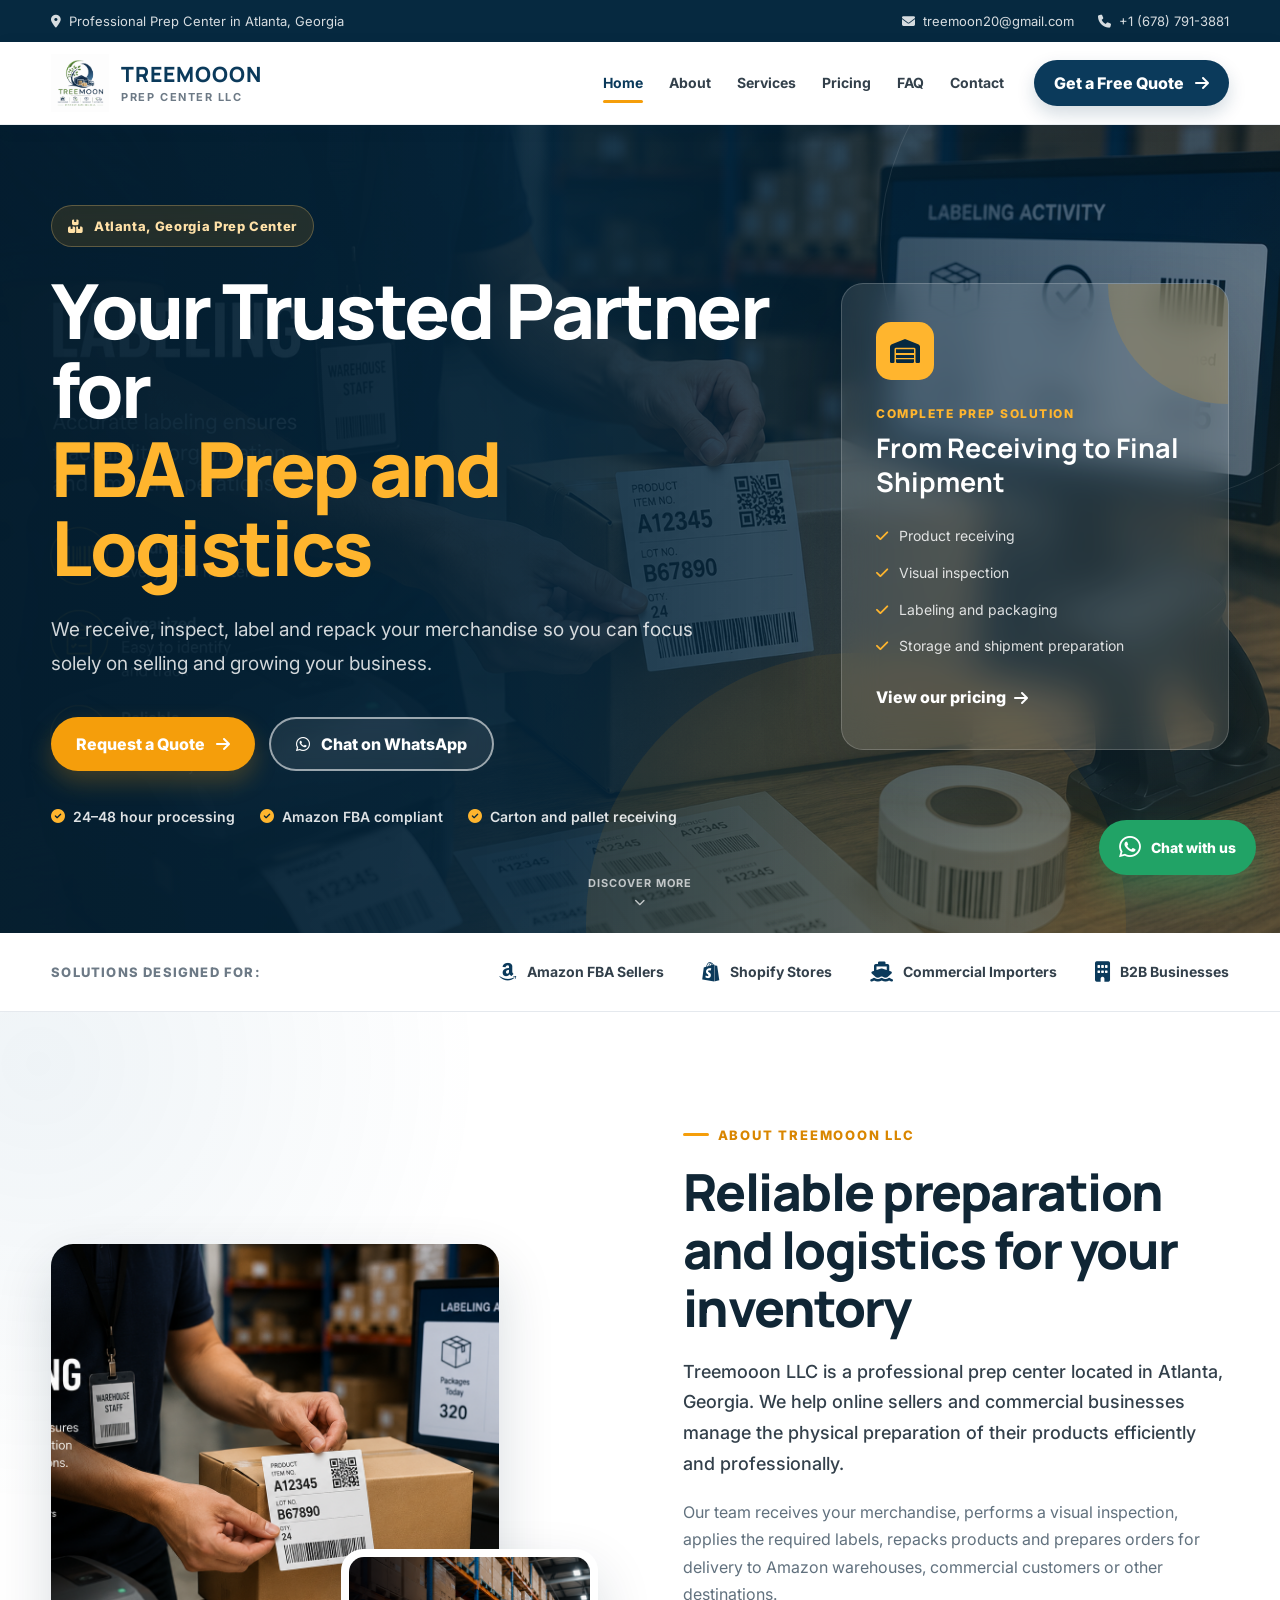
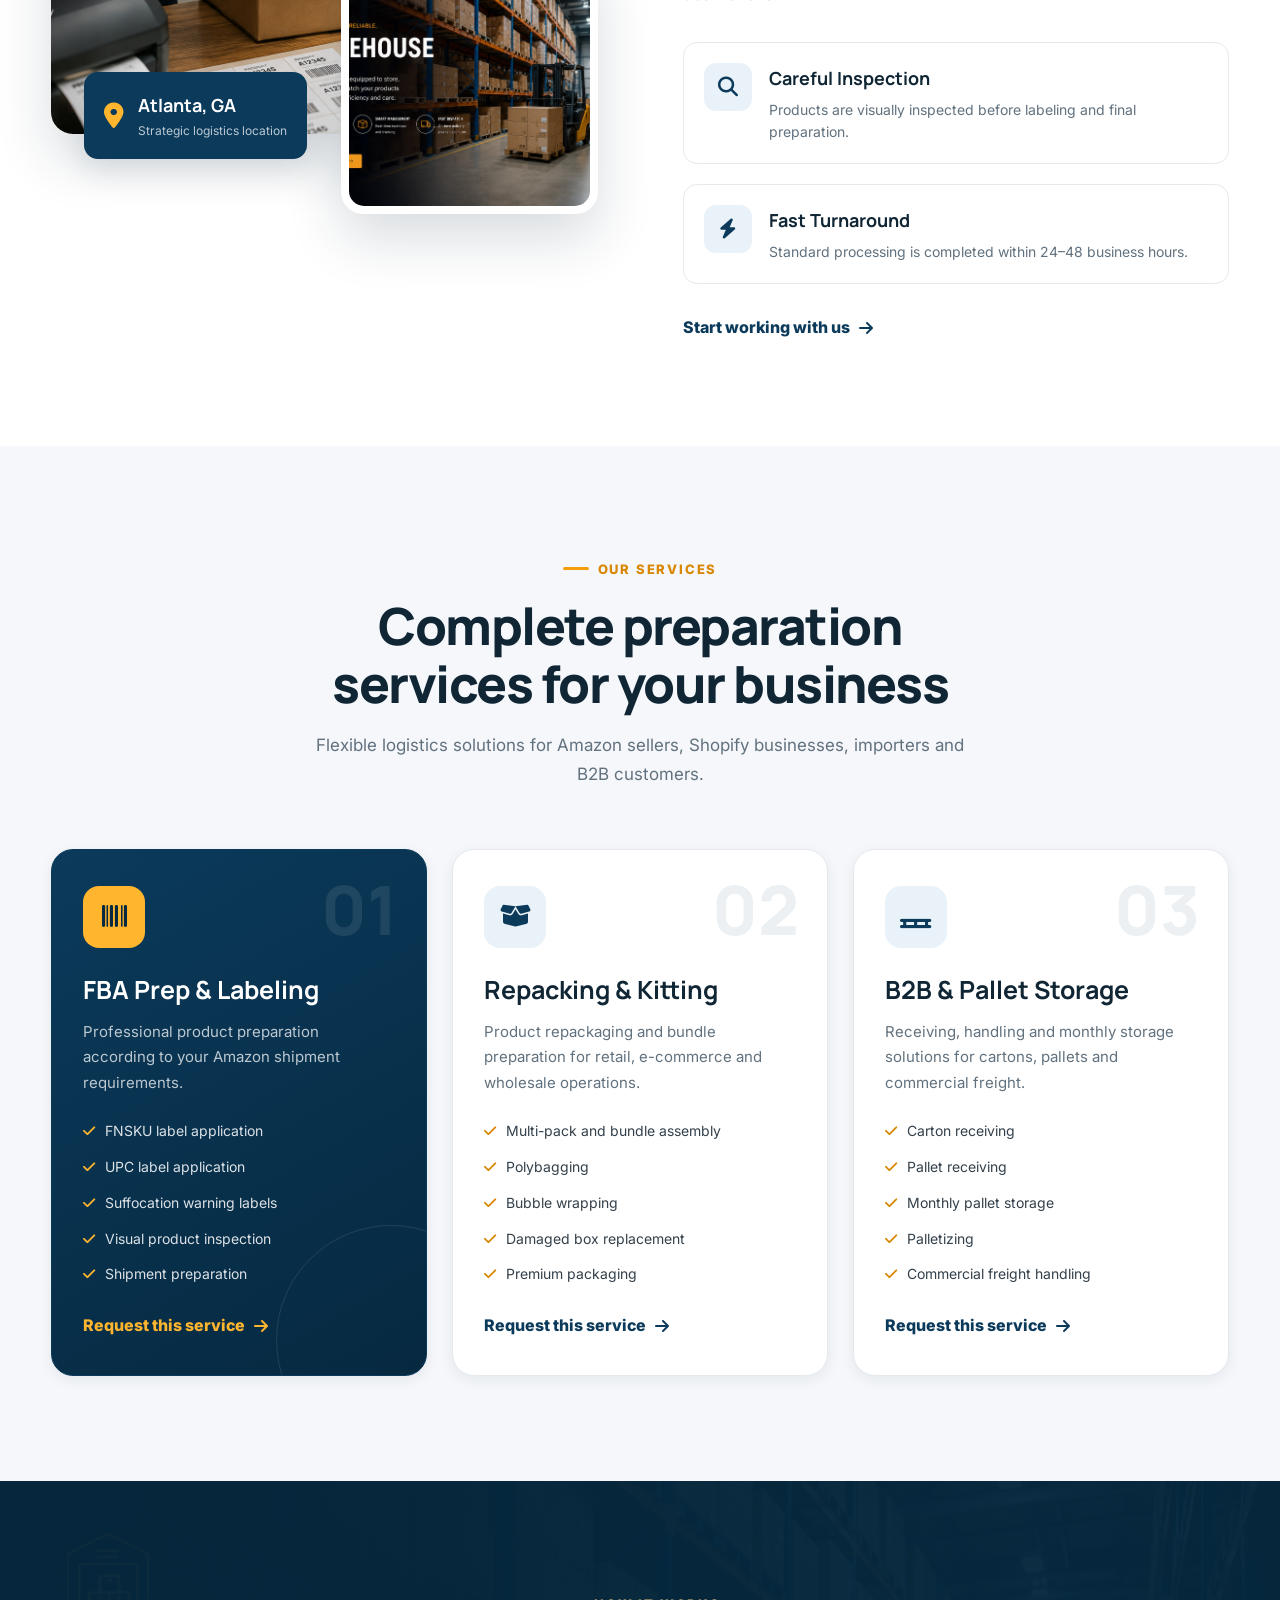
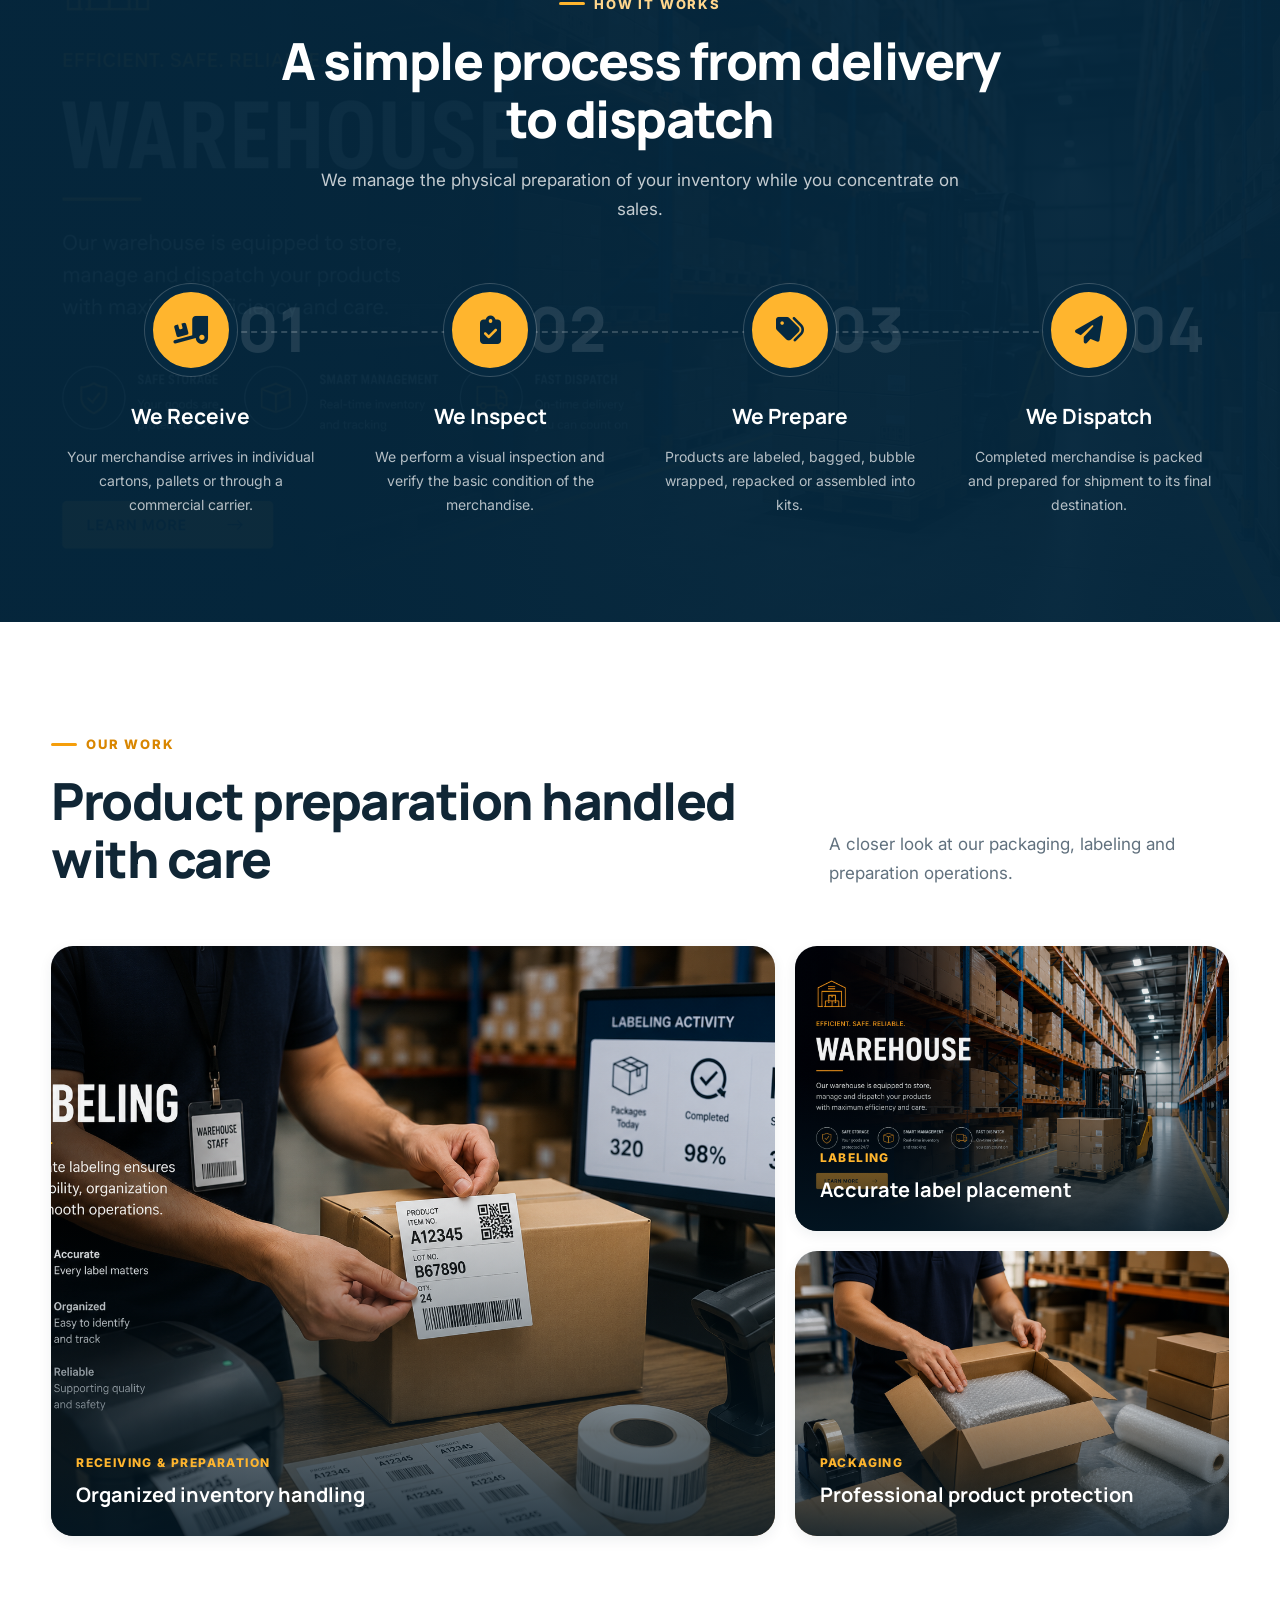
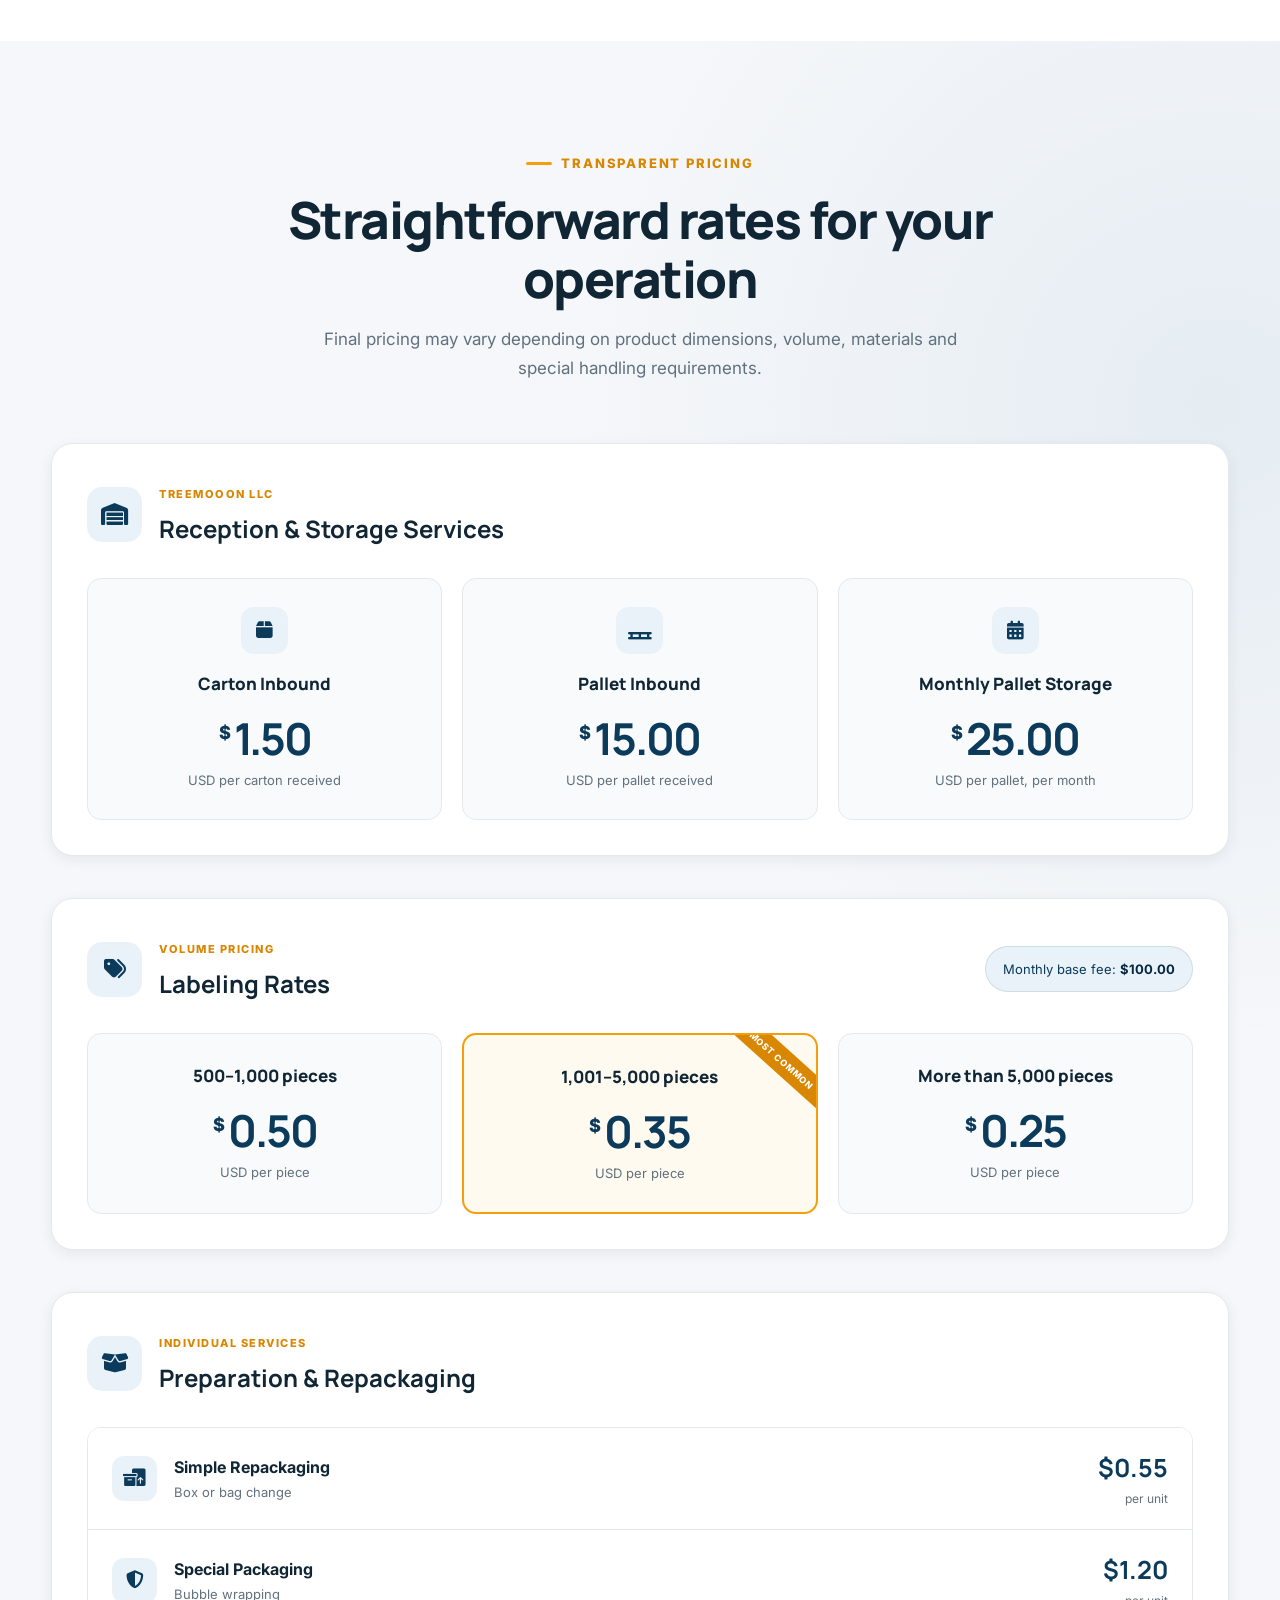
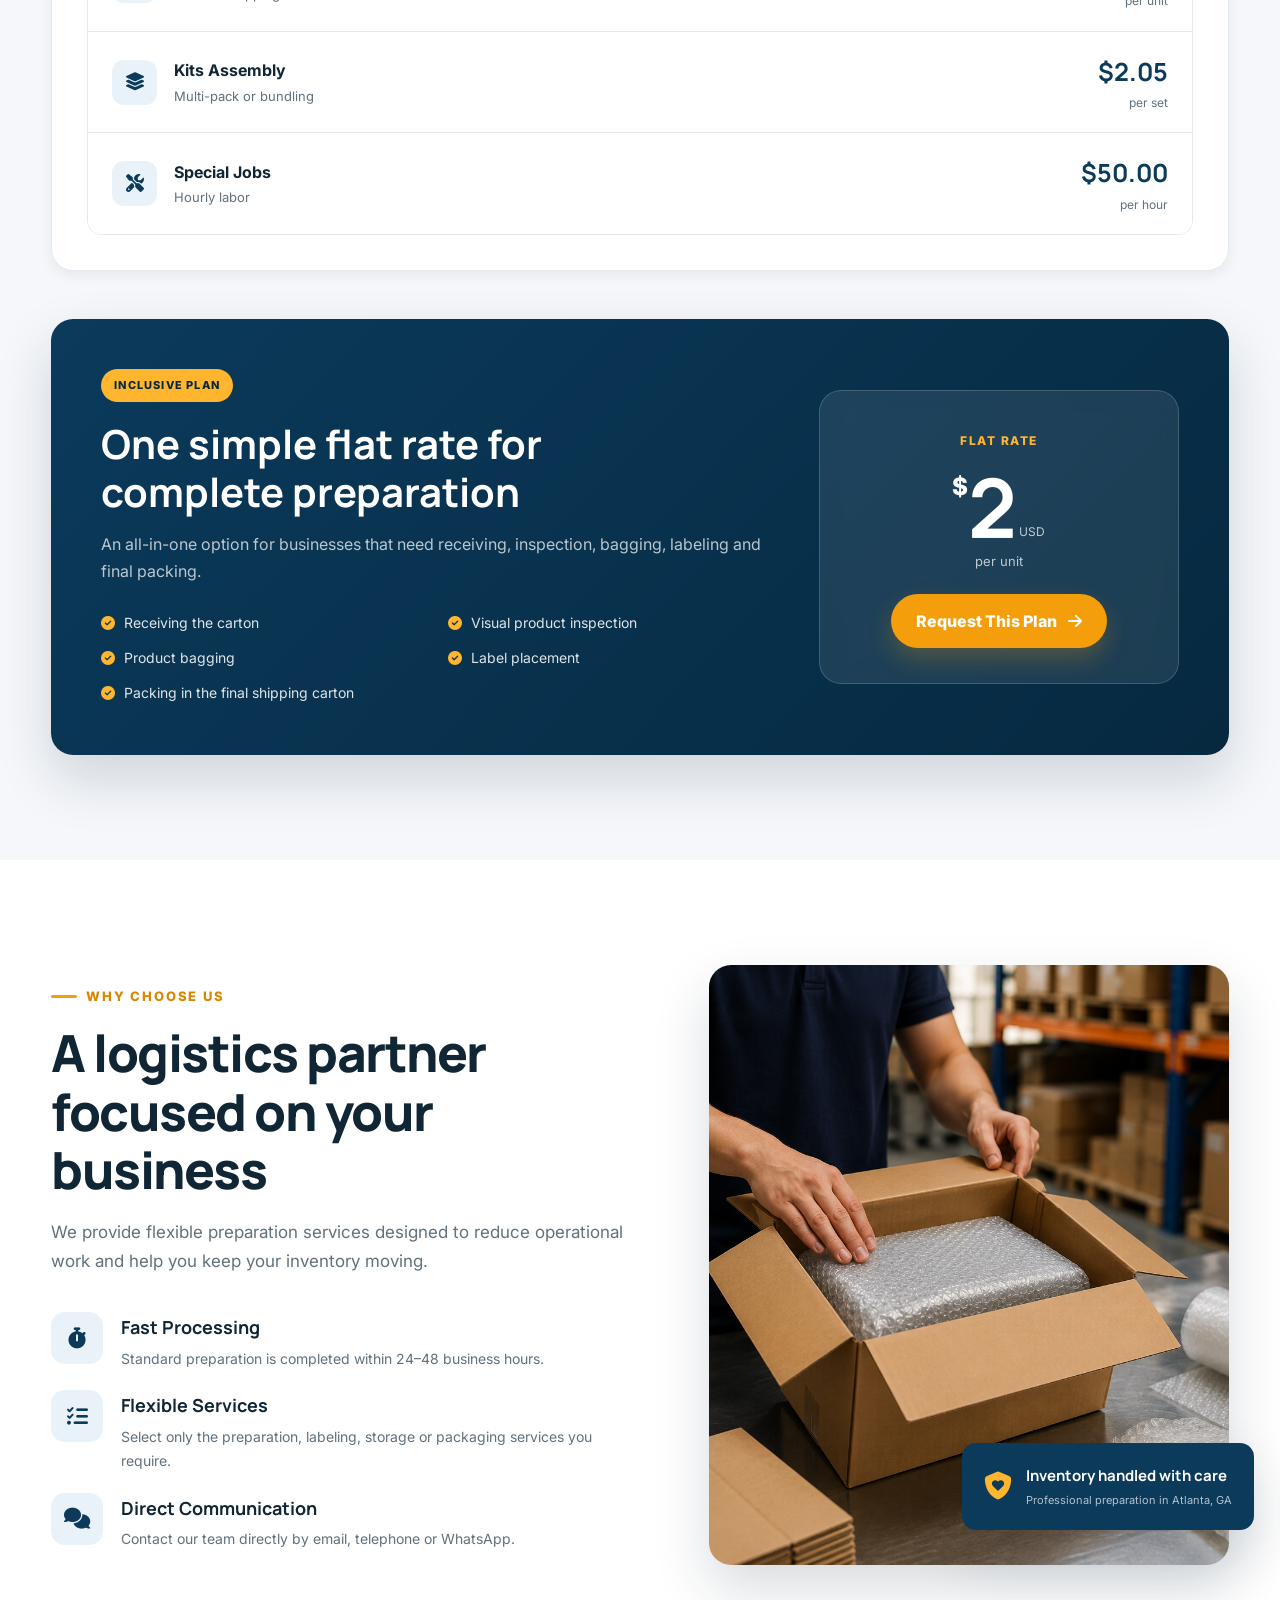
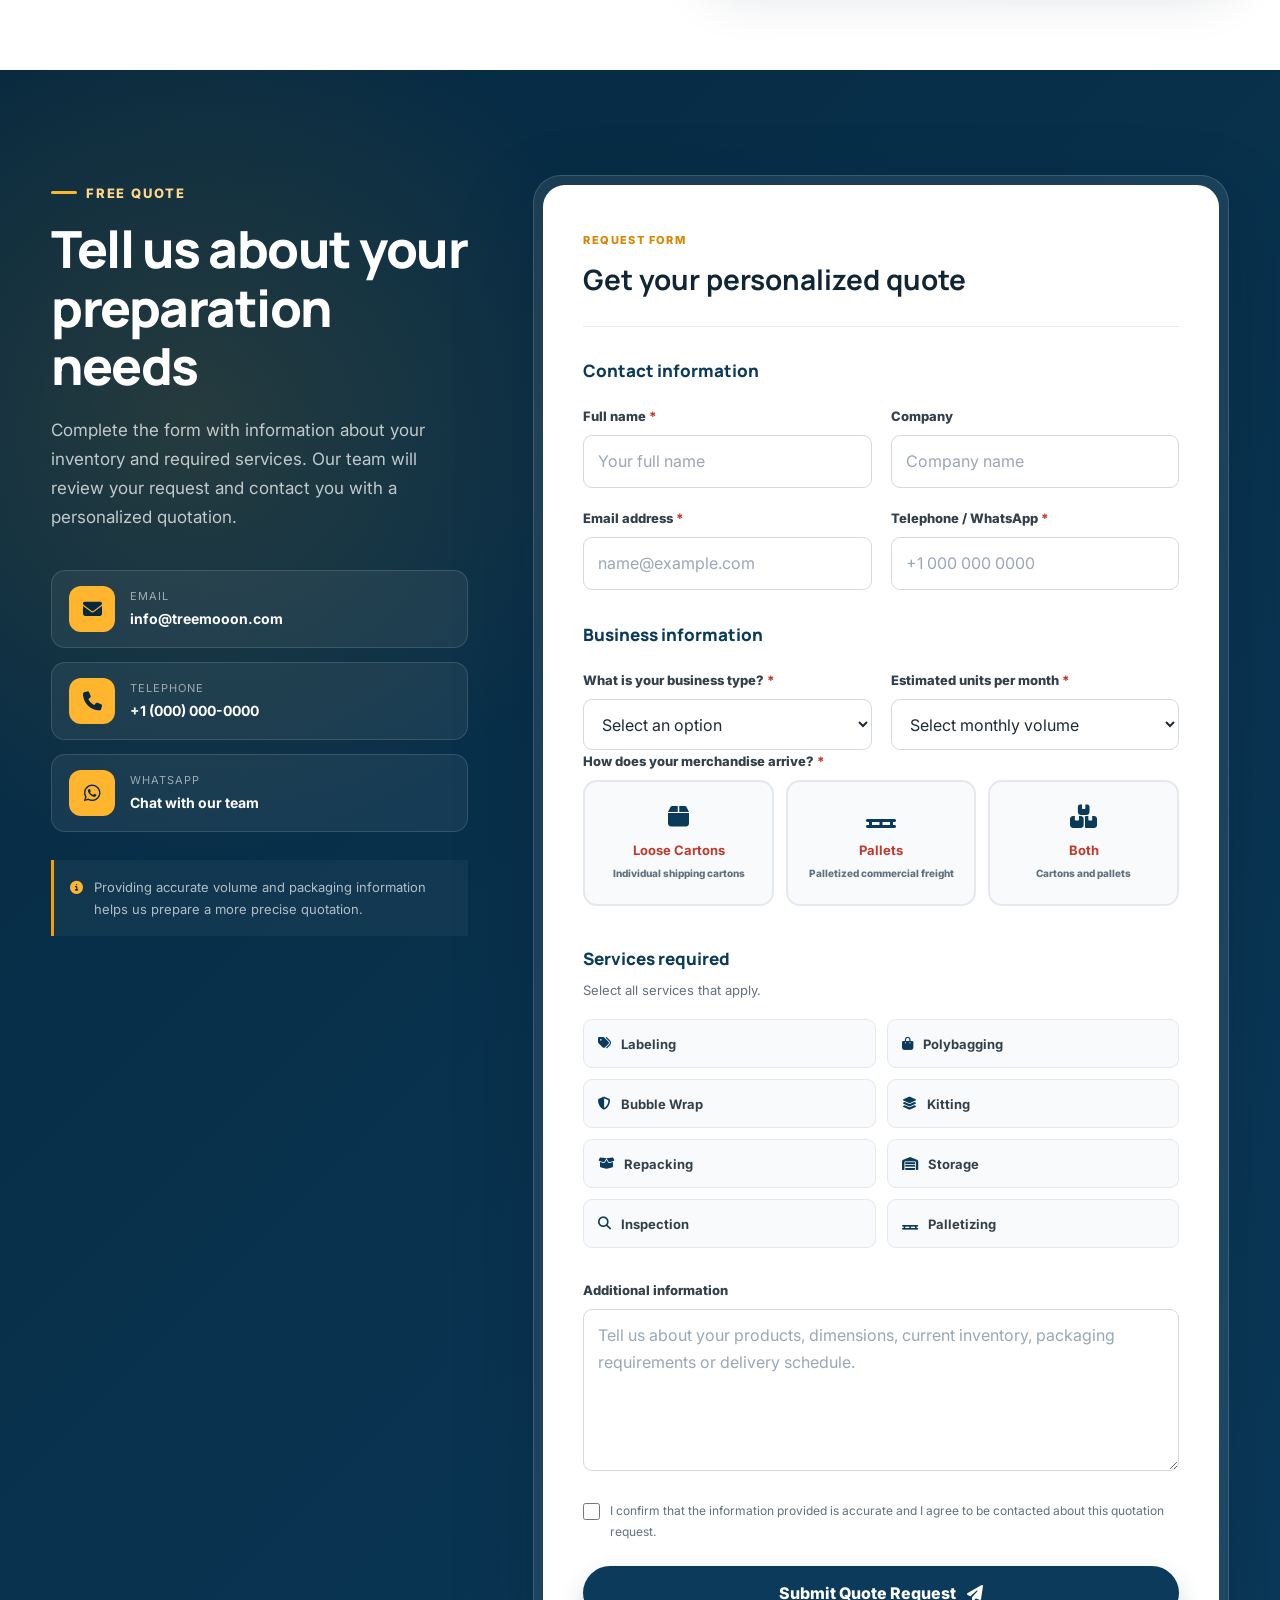
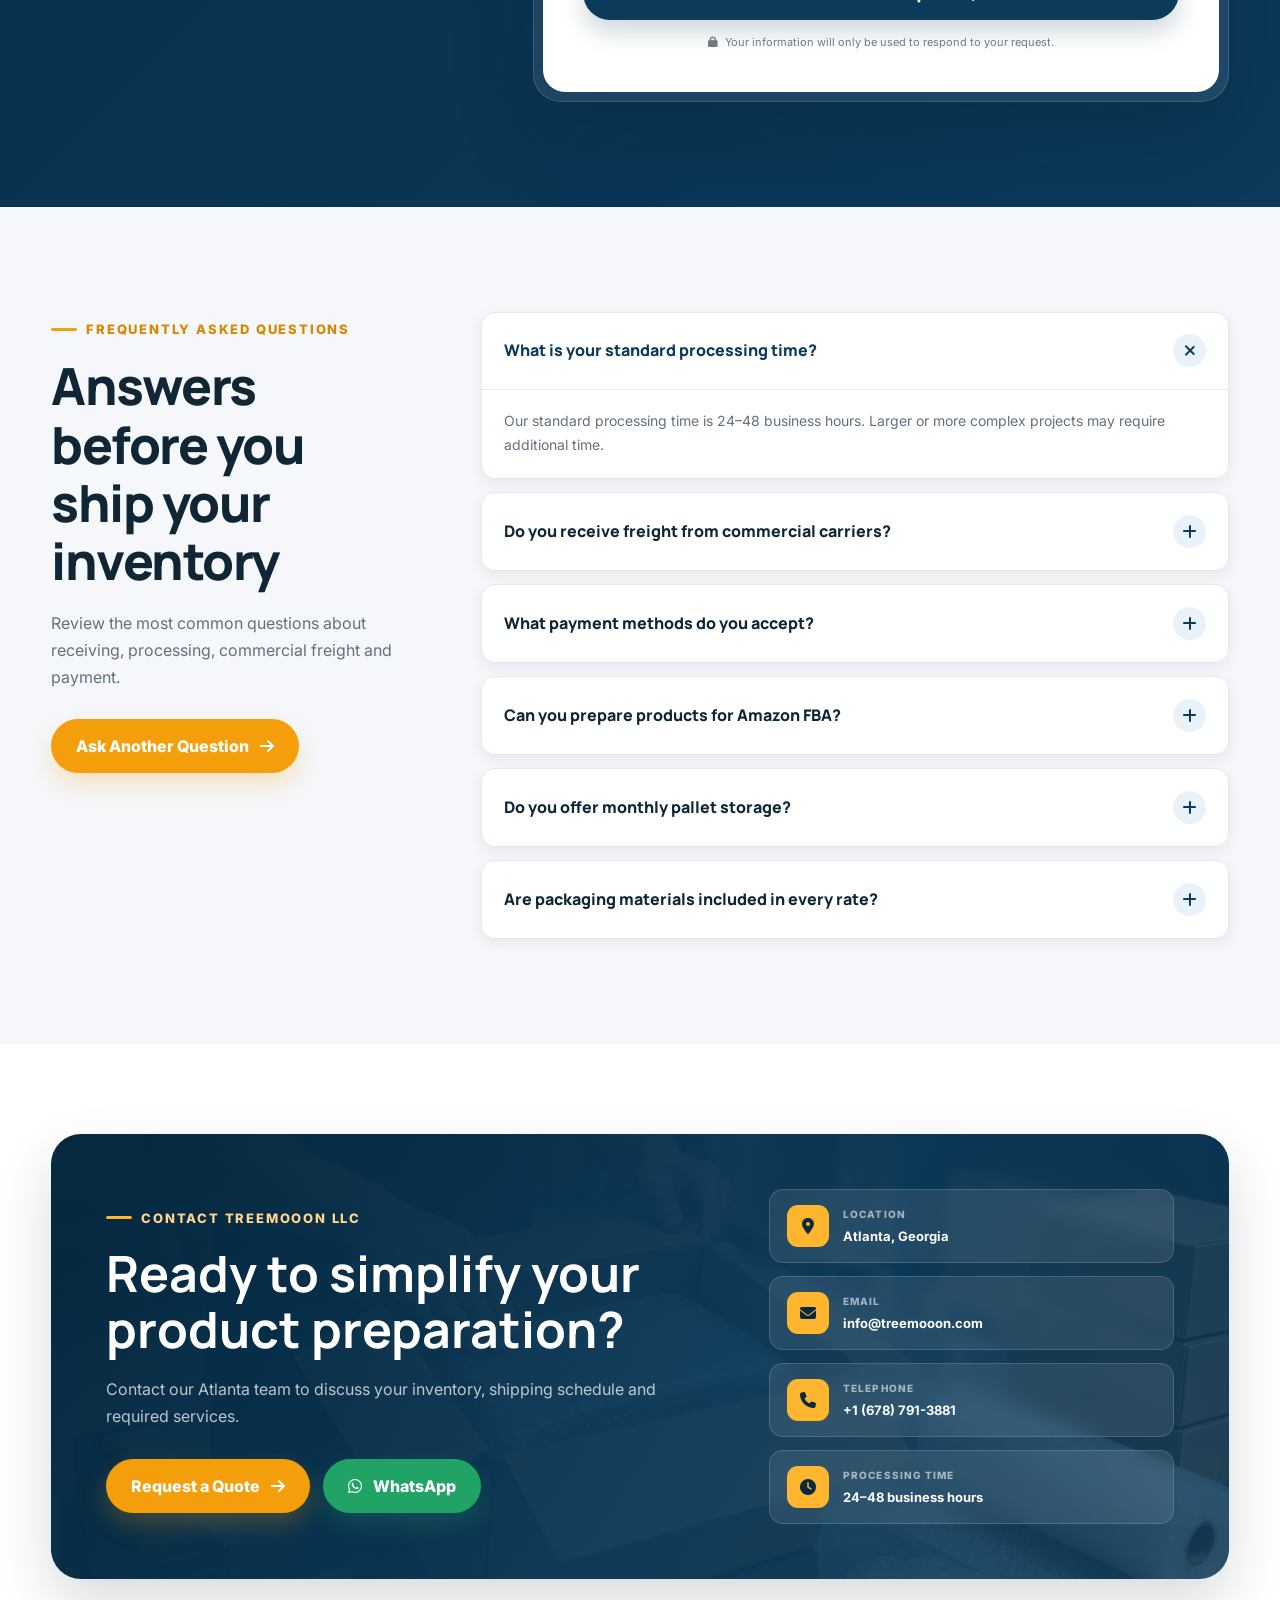
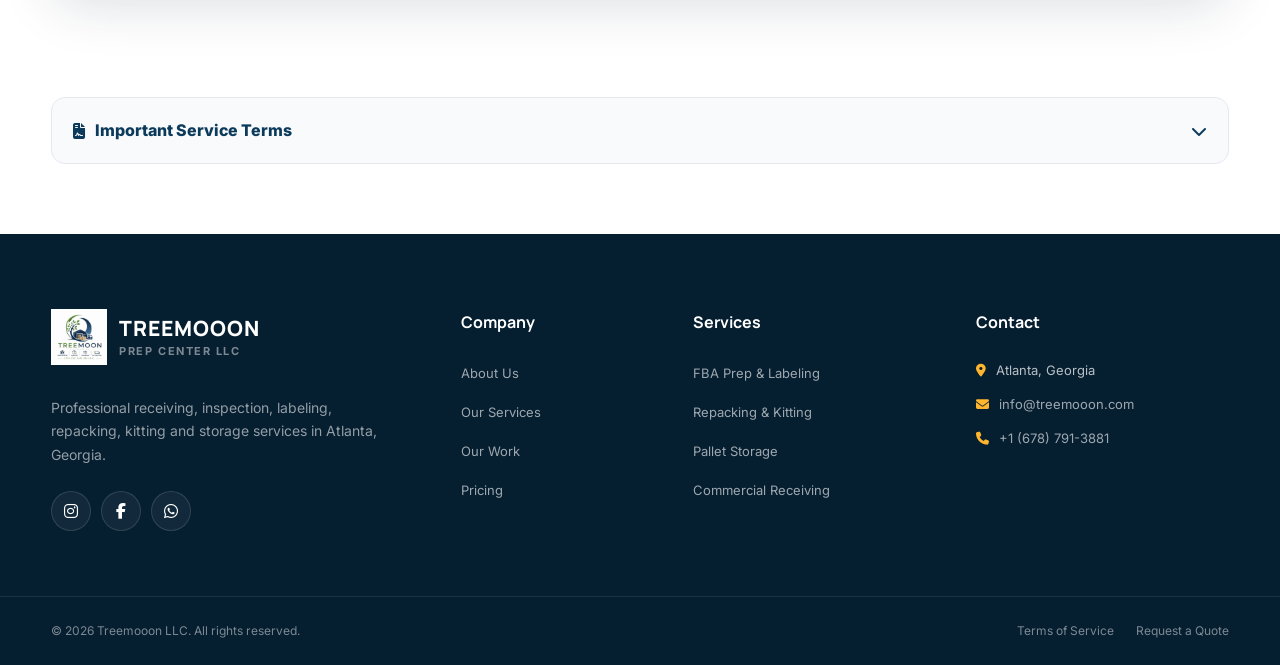
==== commit 25552974: "Update index.html" ====
--- a/index.html
+++ b/index.html
@@ -78,15 +78,15 @@
             <div class="top-bar-contact">
 
                 <!-- Replace with your real email -->
-                <a href="mailto:info@treemooon.com">
+                <a href="mailto:treemoon20@gmail.com">
                     <i class="fa-solid fa-envelope" aria-hidden="true"></i>
-                    info@treemooon.com
+                    treemoon20@gmail.com
                 </a>
 
                 <!-- Replace with your real telephone number -->
-                <a href="tel:+10000000000">
+                <a href="tel:+16787913881">
                     <i class="fa-solid fa-phone" aria-hidden="true"></i>
-                    +1 (000) 000-0000
+                    +1 (678) 791-3881
                 </a>
 
             </div>
@@ -1937,8 +1937,8 @@
                             <div>
                                 <span>Telephone</span>
 
-                                <a href="tel:+10000000000">
-                                    +1 (000) 000-0000
+                                <a href="tel:+16787913881">
+                                   +1 (678) 791-3881
                                 </a>
                             </div>
 
@@ -2124,8 +2124,8 @@
                     <li>
                         <i class="fa-solid fa-phone" aria-hidden="true"></i>
 
-                        <a href="tel:+10000000000">
-                            +1 (000) 000-0000
+                        <a href="tel:+16787913881">
+                            +1 (678) 791-3881
                         </a>
                     </li>
                 </ul>
@@ -2160,7 +2160,7 @@
          FLOATING WHATSAPP BUTTON
     ========================== -->
     <a
-        href="https://wa.me/10000000000"
+        href="https://wa.me/+16787913881"
         class="floating-whatsapp"
         target="_blank"
         rel="noopener noreferrer"
--- a/styles.css
+++ b/styles.css
@@ -1,360 +1,3289 @@
-/* ===========================
+/* =========================================================
    TREEMOOON LLC
+   Professional Prep Center Website
    styles.css
-=========================== */
-
-*{
-    margin:0;
-    padding:0;
-    box-sizing:border-box;
-    scroll-behavior:smooth;
-}
-
-body{
-    font-family:'Poppins',sans-serif;
-    color:#333;
-    background:#f5f7fa;
-    line-height:1.6;
-}
-
-.container{
-    width:90%;
-    max-width:1200px;
-    margin:auto;
-}
-
-/* ================= HEADER ================= */
-
-header{
-    position:fixed;
-    width:100%;
-    top:0;
-    left:0;
-    background:#ffffff;
-    box-shadow:0 2px 8px rgba(0,0,0,.08);
-    z-index:1000;
-}
-
-header .container{
-    display:flex;
-    justify-content:space-between;
-    align-items:center;
-    padding:18px 0;
-}
-
-.logo{
-    color:#0056b3;
-    font-size:28px;
-    font-weight:700;
-}
-
-nav ul{
-    display:flex;
-    list-style:none;
-}
-
-nav ul li{
-    margin-left:30px;
-}
-
-nav ul li a{
-    text-decoration:none;
-    color:#333;
-    font-weight:500;
-    transition:.3s;
-}
-
-nav ul li a:hover{
-    color:#0056b3;
-}
-
-/* ================= HERO ================= */
-
-.hero{
-    height:100vh;
-
-    background:
-    linear-gradient(rgba(0,0,0,.55),rgba(0,0,0,.55)),
-    url("images/prep1.jpg") center center/cover no-repeat;
-
-    display:flex;
-    justify-content:center;
-    align-items:center;
-    text-align:center;
-    color:white;
-    padding:20px;
-}
-
-.hero-content{
-    max-width:800px;
-}
-
-.hero h1{
-    font-size:52px;
-    margin-bottom:20px;
-}
-
-.hero p{
-    font-size:20px;
-    margin-bottom:40px;
-}
-
-.btn,
-.btn-outline{
-    display:inline-block;
-    padding:15px 35px;
-    border-radius:50px;
-    text-decoration:none;
-    margin:10px;
-    transition:.3s;
-    font-weight:600;
-}
-
-.btn{
-    background:#ff9900;
-    color:white;
-}
-
-.btn:hover{
-    background:#e68a00;
-}
-
-.btn-outline{
-    border:2px solid white;
-    color:white;
-}
-
-.btn-outline:hover{
-    background:white;
-    color:#0056b3;
-}
-
-/* ================= SECTIONS ================= */
-
-section{
-    padding:90px 0;
-}
-
-section h2{
-    text-align:center;
-    font-size:38px;
-    color:#0056b3;
-    margin-bottom:40px;
-}
-
-/* ================= CARDS ================= */
-
-.cards{
-    display:grid;
-    grid-template-columns:repeat(auto-fit,minmax(300px,1fr));
-    gap:30px;
-}
-
-.card{
-    background:white;
-    padding:30px;
-    border-radius:15px;
-    box-shadow:0 8px 25px rgba(0,0,0,.08);
-    transition:.3s;
-}
-
-.card:hover{
-    transform:translateY(-10px);
-}
-
-.card h3{
-    margin-bottom:20px;
-    color:#0056b3;
-}
-
-.card ul{
-    padding-left:20px;
-}
-
-/* ================= GALLERY ================= */
-
-.gallery{
-    display:grid;
-    grid-template-columns:repeat(auto-fit,minmax(300px,1fr));
-    gap:20px;
-}
-
-.gallery img{
-    width:100%;
-    border-radius:12px;
-    transition:.3s;
-}
-
-.gallery img:hover{
-    transform:scale(1.04);
-}
-
-/* ================= TABLES ================= */
-
-table{
-    width:100%;
-    border-collapse:collapse;
-    margin:30px 0;
-    background:white;
-    box-shadow:0 5px 15px rgba(0,0,0,.05);
-}
-
-table th{
-    background:#0056b3;
-    color:white;
-}
-
-table th,
-table td{
-    padding:15px;
-    border:1px solid #ddd;
-    text-align:left;
-}
-
-table tr:nth-child(even){
-    background:#f4f4f4;
-}
-
-/* ================= FORM ================= */
-
-form{
-    background:white;
-    padding:40px;
-    border-radius:15px;
-    box-shadow:0 8px 25px rgba(0,0,0,.08);
-}
-
+========================================================= */
+
+
+/* =========================================================
+   1. VARIABLES
+========================================================= */
+
+:root {
+    --primary: #0b3a5b;
+    --primary-dark: #062940;
+    --primary-light: #155e8c;
+
+    --secondary: #f59e0b;
+    --secondary-dark: #d98600;
+    --secondary-light: #ffb52e;
+
+    --green: #21a366;
+    --green-dark: #16844f;
+
+    --white: #ffffff;
+    --off-white: #f8fafc;
+    --light: #eef3f7;
+    --light-blue: #e9f2f8;
+
+    --gray-100: #f5f7fa;
+    --gray-200: #e5e9ee;
+    --gray-300: #d2d9e1;
+    --gray-400: #9aa7b4;
+    --gray-500: #6d7a86;
+    --gray-600: #4f5d69;
+    --gray-700: #33404b;
+    --gray-800: #1f2b35;
+    --gray-900: #111820;
+
+    --text: #263642;
+    --text-light: #61717e;
+    --heading: #102635;
+
+    --danger: #c0392b;
+    --success: #188955;
+
+    --shadow-sm: 0 4px 14px rgba(10, 38, 58, 0.07);
+    --shadow-md: 0 12px 30px rgba(10, 38, 58, 0.11);
+    --shadow-lg: 0 24px 55px rgba(10, 38, 58, 0.16);
+    --shadow-xl: 0 30px 80px rgba(5, 25, 40, 0.22);
+
+    --radius-sm: 8px;
+    --radius-md: 14px;
+    --radius-lg: 22px;
+    --radius-xl: 30px;
+    --radius-pill: 999px;
+
+    --container: 1200px;
+
+    --transition: 0.28s ease;
+}
+
+
+/* =========================================================
+   2. RESET
+========================================================= */
+
+*,
+*::before,
+*::after {
+    box-sizing: border-box;
+    margin: 0;
+    padding: 0;
+}
+
+html {
+    scroll-behavior: smooth;
+    scroll-padding-top: 100px;
+}
+
+body {
+    font-family: "Inter", sans-serif;
+    font-size: 16px;
+    line-height: 1.7;
+    color: var(--text);
+    background: var(--white);
+    overflow-x: hidden;
+    -webkit-font-smoothing: antialiased;
+}
+
+body.menu-open {
+    overflow: hidden;
+}
+
+img {
+    display: block;
+    max-width: 100%;
+}
+
+a {
+    color: inherit;
+    text-decoration: none;
+}
+
+button,
 input,
 select,
-textarea{
-    width:100%;
-    padding:14px;
-    margin:10px 0 20px;
-    border:1px solid #ccc;
-    border-radius:8px;
-    font-size:16px;
-}
-
-textarea{
-    resize:vertical;
-}
-
-.checkboxes{
-    display:grid;
-    grid-template-columns:repeat(auto-fit,minmax(220px,1fr));
-    margin-bottom:20px;
-}
-
-.checkboxes label{
-    display:flex;
-    align-items:center;
-    gap:8px;
-    margin:6px 0;
-}
-
-.checkboxes input[type="checkbox"]{
-    width:auto;
-    margin:0;
-}
-
-button{
-    background:#0056b3;
-    color:white;
-    border:none;
-    padding:15px 40px;
-    border-radius:40px;
-    cursor:pointer;
-    font-size:18px;
-    transition:.3s;
-}
-
-button:hover{
-    background:#003d80;
-}
-
-/* ================= FAQ ================= */
-
-#faq h4{
-    color:#0056b3;
-    margin-top:25px;
-}
-
-#faq p{
-    margin-bottom:20px;
-}
-
-/* ================= CONTACT ================= */
-
-#contact{
-    text-align:center;
-}
-
-#contact p{
-    margin:10px 0;
-}
-
-/* ================= TERMS ================= */
-
-#terms{
-    background:white;
-}
-
-/* ================= FOOTER ================= */
-
-footer{
-    background:#002855;
-    color:white;
-    text-align:center;
-    padding:25px;
-}
-
-/* ================= RESPONSIVE ================= */
-
-@media(max-width:900px){
-
-header .container{
-    flex-direction:column;
-}
-
-nav ul{
-    flex-wrap:wrap;
-    justify-content:center;
-    margin-top:15px;
-}
-
-nav ul li{
-    margin:10px;
-}
-
-.hero h1{
-    font-size:38px;
-}
-
-.hero p{
-    font-size:18px;
-}
-
-section h2{
-    font-size:30px;
-}
-
-}
-
-@media(max-width:600px){
-
-.hero h1{
-    font-size:30px;
-}
-
-.hero p{
-    font-size:16px;
-}
-
-.btn,
-.btn-outline{
-    display:block;
-    margin:15px auto;
-    width:80%;
-}
-
-}
+textarea {
+    font: inherit;
+}
+
+button {
+    border: 0;
+}
+
+ul {
+    list-style: none;
+}
+
+fieldset {
+    border: 0;
+    min-width: 0;
+}
+
+summary {
+    cursor: pointer;
+}
+
+::selection {
+    color: var(--white);
+    background: var(--primary);
+}
+
+
+/* =========================================================
+   3. GENERAL UTILITIES
+========================================================= */
+
+.container {
+    width: min(92%, var(--container));
+    margin-inline: auto;
+}
+
+.section {
+    position: relative;
+    padding: 105px 0;
+}
+
+.section-label {
+    display: inline-flex;
+    align-items: center;
+    gap: 9px;
+    margin-bottom: 16px;
+    color: var(--secondary-dark);
+    font-size: 13px;
+    font-weight: 800;
+    letter-spacing: 1.8px;
+    text-transform: uppercase;
+}
+
+.section-label::before {
+    width: 26px;
+    height: 3px;
+    content: "";
+    border-radius: 4px;
+    background: var(--secondary);
+}
+
+.section-label.light-label {
+    color: #ffd68c;
+}
+
+.section-label.light-label::before {
+    background: var(--secondary-light);
+}
+
+.section-title {
+    max-width: 720px;
+    color: var(--heading);
+    font-family: "Manrope", sans-serif;
+    font-size: clamp(34px, 4vw, 52px);
+    font-weight: 800;
+    line-height: 1.14;
+    letter-spacing: -1.5px;
+}
+
+.section-title.light-title {
+    color: var(--white);
+}
+
+.section-heading {
+    margin-bottom: 58px;
+}
+
+.section-heading.centered {
+    max-width: 780px;
+    margin-right: auto;
+    margin-bottom: 60px;
+    margin-left: auto;
+    text-align: center;
+}
+
+.section-heading.centered .section-title {
+    margin-inline: auto;
+}
+
+.section-heading.centered .section-label {
+    justify-content: center;
+}
+
+.section-heading p {
+    max-width: 670px;
+    margin-top: 18px;
+    color: var(--text-light);
+    font-size: 17px;
+}
+
+.section-heading.centered p {
+    margin-inline: auto;
+}
+
+.light-text {
+    color: rgba(255, 255, 255, 0.76) !important;
+}
+
+.skip-link {
+    position: fixed;
+    top: -80px;
+    left: 20px;
+    z-index: 99999;
+    padding: 12px 20px;
+    color: var(--white);
+    border-radius: var(--radius-sm);
+    background: var(--primary);
+    transition: top var(--transition);
+}
+
+.skip-link:focus {
+    top: 20px;
+}
+
+.primary-button,
+.secondary-button,
+.header-quote-button,
+.submit-button,
+.whatsapp-contact-button {
+    display: inline-flex;
+    min-height: 54px;
+    align-items: center;
+    justify-content: center;
+    gap: 11px;
+    padding: 14px 25px;
+    font-weight: 800;
+    line-height: 1;
+    border-radius: var(--radius-pill);
+    cursor: pointer;
+    transition:
+        transform var(--transition),
+        box-shadow var(--transition),
+        background-color var(--transition),
+        color var(--transition),
+        border-color var(--transition);
+}
+
+.primary-button {
+    color: var(--white);
+    background: var(--secondary);
+    box-shadow: 0 11px 25px rgba(245, 158, 11, 0.24);
+}
+
+.primary-button:hover {
+    color: var(--white);
+    background: var(--secondary-dark);
+    box-shadow: 0 15px 34px rgba(245, 158, 11, 0.34);
+    transform: translateY(-3px);
+}
+
+.secondary-button {
+    color: var(--white);
+    border: 2px solid rgba(255, 255, 255, 0.56);
+    background: rgba(255, 255, 255, 0.08);
+    backdrop-filter: blur(8px);
+}
+
+.secondary-button:hover {
+    color: var(--primary);
+    border-color: var(--white);
+    background: var(--white);
+    transform: translateY(-3px);
+}
+
+.text-link {
+    display: inline-flex;
+    align-items: center;
+    gap: 9px;
+    margin-top: 30px;
+    color: var(--primary);
+    font-weight: 800;
+}
+
+.text-link i,
+.service-card > a i,
+.hero-card-link i {
+    transition: transform var(--transition);
+}
+
+.text-link:hover i,
+.service-card > a:hover i,
+.hero-card-link:hover i {
+    transform: translateX(5px);
+}
+
+
+/* =========================================================
+   4. TOP BAR
+========================================================= */
+
+.top-bar {
+    color: rgba(255, 255, 255, 0.84);
+    background: var(--primary-dark);
+    font-size: 13px;
+}
+
+.top-bar-content {
+    min-height: 42px;
+    display: flex;
+    align-items: center;
+    justify-content: space-between;
+    gap: 24px;
+}
+
+.top-bar-location,
+.top-bar-contact,
+.top-bar-contact a {
+    display: flex;
+    align-items: center;
+}
+
+.top-bar-location,
+.top-bar-contact a {
+    gap: 8px;
+}
+
+.top-bar-contact {
+    gap: 24px;
+}
+
+.top-bar-contact a {
+    transition: color var(--transition);
+}
+
+.top-bar-contact a:hover {
+    color: var(--secondary-light);
+}
+
+
+/* =========================================================
+   5. HEADER
+========================================================= */
+
+.site-header {
+    position: sticky;
+    top: 0;
+    z-index: 2000;
+    width: 100%;
+    border-bottom: 1px solid rgba(11, 58, 91, 0.08);
+    background: rgba(255, 255, 255, 0.96);
+    box-shadow: 0 4px 18px rgba(10, 38, 58, 0.05);
+    backdrop-filter: blur(15px);
+    transition:
+        box-shadow var(--transition),
+        background-color var(--transition);
+}
+
+.site-header.scrolled {
+    box-shadow: 0 9px 30px rgba(10, 38, 58, 0.11);
+}
+
+.header-content {
+    min-height: 82px;
+    display: flex;
+    align-items: center;
+    justify-content: space-between;
+    gap: 28px;
+}
+
+.brand {
+    display: inline-flex;
+    flex-shrink: 0;
+    align-items: center;
+    gap: 12px;
+}
+
+.brand-logo {
+    width: 58px;
+    height: 58px;
+    object-fit: contain;
+}
+
+.brand-text {
+    display: flex;
+    flex-direction: column;
+    line-height: 1.1;
+}
+
+.brand-name {
+    color: var(--primary);
+    font-family: "Manrope", sans-serif;
+    font-size: 21px;
+    font-weight: 800;
+    letter-spacing: 1px;
+}
+
+.brand-subtitle {
+    margin-top: 5px;
+    color: var(--gray-500);
+    font-size: 11px;
+    font-weight: 700;
+    letter-spacing: 1.55px;
+    text-transform: uppercase;
+}
+
+.main-navigation {
+    display: flex;
+    align-items: center;
+    gap: 30px;
+}
+
+.main-navigation ul {
+    display: flex;
+    align-items: center;
+    gap: 26px;
+}
+
+.nav-link {
+    position: relative;
+    display: inline-block;
+    padding: 28px 0;
+    color: var(--gray-700);
+    font-size: 14px;
+    font-weight: 700;
+    transition: color var(--transition);
+}
+
+.nav-link::after {
+    position: absolute;
+    right: 0;
+    bottom: 20px;
+    left: 0;
+    width: 0;
+    height: 3px;
+    margin: auto;
+    content: "";
+    border-radius: 5px;
+    background: var(--secondary);
+    transition: width var(--transition);
+}
+
+.nav-link:hover,
+.nav-link.active {
+    color: var(--primary);
+}
+
+.nav-link:hover::after,
+.nav-link.active::after {
+    width: 100%;
+}
+
+.header-quote-button {
+    min-height: 46px;
+    padding: 12px 20px;
+    color: var(--white);
+    background: var(--primary);
+    box-shadow: 0 8px 18px rgba(11, 58, 91, 0.18);
+}
+
+.header-quote-button:hover {
+    background: var(--primary-light);
+    box-shadow: 0 12px 25px rgba(11, 58, 91, 0.26);
+    transform: translateY(-2px);
+}
+
+.mobile-menu-button {
+    display: none;
+    width: 46px;
+    height: 46px;
+    align-items: center;
+    justify-content: center;
+    flex-direction: column;
+    gap: 5px;
+    border-radius: 10px;
+    background: var(--light-blue);
+    cursor: pointer;
+}
+
+.mobile-menu-button span {
+    width: 23px;
+    height: 2px;
+    border-radius: 2px;
+    background: var(--primary);
+    transition:
+        transform var(--transition),
+        opacity var(--transition);
+}
+
+.mobile-menu-button.is-open span:nth-child(1) {
+    transform: translateY(7px) rotate(45deg);
+}
+
+.mobile-menu-button.is-open span:nth-child(2) {
+    opacity: 0;
+}
+
+.mobile-menu-button.is-open span:nth-child(3) {
+    transform: translateY(-7px) rotate(-45deg);
+}
+
+
+/* =========================================================
+   6. HERO
+========================================================= */
+
+.hero {
+    position: relative;
+    min-height: calc(100vh - 124px);
+    display: flex;
+    align-items: center;
+    overflow: hidden;
+    color: var(--white);
+    background:
+        linear-gradient(
+            90deg,
+            rgba(4, 30, 48, 0.96) 0%,
+            rgba(4, 37, 59, 0.91) 43%,
+            rgba(4, 37, 59, 0.52) 100%
+        ),
+        url("prep1.jpg") center center / cover no-repeat;
+}
+
+.hero::before {
+    position: absolute;
+    top: -140px;
+    right: -120px;
+    width: 520px;
+    height: 520px;
+    content: "";
+    border: 1px solid rgba(255, 255, 255, 0.1);
+    border-radius: 50%;
+}
+
+.hero::after {
+    position: absolute;
+    right: 12%;
+    bottom: -260px;
+    width: 540px;
+    height: 540px;
+    content: "";
+    border-radius: 50%;
+    background: rgba(245, 158, 11, 0.08);
+}
+
+.hero-overlay {
+    position: absolute;
+    inset: 0;
+    pointer-events: none;
+    background:
+        linear-gradient(
+            135deg,
+            transparent 0%,
+            transparent 60%,
+            rgba(245, 158, 11, 0.09) 100%
+        );
+}
+
+.hero-container {
+    position: relative;
+    z-index: 2;
+    display: grid;
+    align-items: center;
+    grid-template-columns: minmax(0, 1.3fr) minmax(320px, 0.7fr);
+    gap: 70px;
+    padding-top: 80px;
+    padding-bottom: 105px;
+}
+
+.hero-content {
+    max-width: 750px;
+}
+
+.hero-badge {
+    display: inline-flex;
+    align-items: center;
+    gap: 10px;
+    margin-bottom: 24px;
+    padding: 9px 16px;
+    color: #ffe1a7;
+    border: 1px solid rgba(255, 210, 127, 0.28);
+    border-radius: var(--radius-pill);
+    background: rgba(245, 158, 11, 0.13);
+    font-size: 13px;
+    font-weight: 800;
+    letter-spacing: 0.65px;
+    backdrop-filter: blur(8px);
+}
+
+.hero h1 {
+    max-width: 780px;
+    font-family: "Manrope", sans-serif;
+    font-size: clamp(46px, 6vw, 76px);
+    font-weight: 800;
+    line-height: 1.04;
+    letter-spacing: -2.6px;
+}
+
+.hero h1 span {
+    display: block;
+    color: var(--secondary-light);
+}
+
+.hero-description {
+    max-width: 650px;
+    margin-top: 26px;
+    color: rgba(255, 255, 255, 0.82);
+    font-size: 19px;
+    line-height: 1.8;
+}
+
+.hero-buttons {
+    display: flex;
+    flex-wrap: wrap;
+    gap: 14px;
+    margin-top: 35px;
+}
+
+.hero-features {
+    display: flex;
+    flex-wrap: wrap;
+    gap: 12px 25px;
+    margin-top: 34px;
+}
+
+.hero-feature {
+    display: flex;
+    align-items: center;
+    gap: 8px;
+    color: rgba(255, 255, 255, 0.87);
+    font-size: 14px;
+    font-weight: 600;
+}
+
+.hero-feature i {
+    color: var(--secondary-light);
+}
+
+.hero-card {
+    position: relative;
+    padding: 38px 34px;
+    overflow: hidden;
+    border: 1px solid rgba(255, 255, 255, 0.19);
+    border-radius: var(--radius-lg);
+    background: rgba(255, 255, 255, 0.11);
+    box-shadow: var(--shadow-xl);
+    backdrop-filter: blur(18px);
+}
+
+.hero-card::before {
+    position: absolute;
+    top: 0;
+    right: 0;
+    width: 120px;
+    height: 120px;
+    content: "";
+    border-radius: 0 0 0 100%;
+    background: rgba(245, 158, 11, 0.17);
+}
+
+.hero-card-icon {
+    position: relative;
+    z-index: 2;
+    width: 58px;
+    height: 58px;
+    display: grid;
+    place-items: center;
+    margin-bottom: 24px;
+    color: var(--primary-dark);
+    border-radius: 15px;
+    background: var(--secondary-light);
+    font-size: 24px;
+}
+
+.hero-card-label {
+    color: var(--secondary-light);
+    font-size: 12px;
+    font-weight: 800;
+    letter-spacing: 1.5px;
+    text-transform: uppercase;
+}
+
+.hero-card h2 {
+    margin-top: 7px;
+    color: var(--white);
+    font-family: "Manrope", sans-serif;
+    font-size: 27px;
+    line-height: 1.25;
+}
+
+.hero-card ul {
+    display: grid;
+    gap: 13px;
+    margin-top: 25px;
+}
+
+.hero-card li {
+    display: flex;
+    align-items: flex-start;
+    gap: 11px;
+    color: rgba(255, 255, 255, 0.84);
+    font-size: 14px;
+}
+
+.hero-card li i {
+    margin-top: 5px;
+    color: var(--secondary-light);
+}
+
+.hero-card-link {
+    display: inline-flex;
+    align-items: center;
+    gap: 8px;
+    margin-top: 26px;
+    color: var(--white);
+    font-weight: 800;
+}
+
+.scroll-indicator {
+    position: absolute;
+    bottom: 25px;
+    left: 50%;
+    z-index: 3;
+    display: flex;
+    align-items: center;
+    flex-direction: column;
+    gap: 5px;
+    color: rgba(255, 255, 255, 0.7);
+    font-size: 11px;
+    font-weight: 700;
+    letter-spacing: 1px;
+    text-transform: uppercase;
+    transform: translateX(-50%);
+}
+
+.scroll-indicator i {
+    animation: floatingArrow 1.7s ease-in-out infinite;
+}
+
+@keyframes floatingArrow {
+    0%,
+    100% {
+        transform: translateY(0);
+    }
+
+    50% {
+        transform: translateY(6px);
+    }
+}
+
+
+/* =========================================================
+   7. TRUST STRIP
+========================================================= */
+
+.trust-strip {
+    padding: 27px 0;
+    border-bottom: 1px solid var(--gray-200);
+    background: var(--white);
+    box-shadow: var(--shadow-sm);
+}
+
+.trust-strip-content {
+    display: flex;
+    align-items: center;
+    justify-content: space-between;
+    gap: 30px;
+}
+
+.trust-strip-content > p {
+    color: var(--gray-500);
+    font-size: 13px;
+    font-weight: 800;
+    letter-spacing: 1.2px;
+    text-transform: uppercase;
+}
+
+.trust-items {
+    flex: 1;
+    display: flex;
+    align-items: center;
+    justify-content: flex-end;
+    gap: 38px;
+}
+
+.trust-item {
+    display: flex;
+    align-items: center;
+    gap: 10px;
+    color: var(--gray-700);
+    font-size: 14px;
+    font-weight: 700;
+}
+
+.trust-item i {
+    color: var(--primary);
+    font-size: 20px;
+}
+
+
+/* =========================================================
+   8. ABOUT
+========================================================= */
+
+.about-section {
+    background:
+        radial-gradient(circle at 3% 5%, rgba(21, 94, 140, 0.07), transparent 28%),
+        var(--white);
+}
+
+.about-grid {
+    display: grid;
+    align-items: center;
+    grid-template-columns: minmax(0, 1fr) minmax(0, 1fr);
+    gap: 85px;
+}
+
+.about-images {
+    position: relative;
+    min-height: 570px;
+}
+
+.about-main-image {
+    position: absolute;
+    top: 0;
+    left: 0;
+    width: 82%;
+    height: 490px;
+    overflow: hidden;
+    border-radius: var(--radius-lg);
+    box-shadow: var(--shadow-lg);
+}
+
+.about-main-image img,
+.about-secondary-image img,
+.advantages-image img {
+    width: 100%;
+    height: 100%;
+    object-fit: cover;
+}
+
+.about-main-image img {
+    transition: transform 0.8s ease;
+}
+
+.about-images:hover .about-main-image img {
+    transform: scale(1.035);
+}
+
+.about-secondary-image {
+    position: absolute;
+    right: 0;
+    bottom: 0;
+    width: 47%;
+    height: 265px;
+    padding: 8px;
+    overflow: hidden;
+    border-radius: var(--radius-lg);
+    background: var(--white);
+    box-shadow: var(--shadow-lg);
+}
+
+.about-secondary-image img {
+    border-radius: calc(var(--radius-lg) - 7px);
+}
+
+.experience-badge {
+    position: absolute;
+    bottom: 55px;
+    left: 6%;
+    display: flex;
+    align-items: center;
+    gap: 14px;
+    max-width: 255px;
+    padding: 18px 20px;
+    color: var(--white);
+    border-radius: var(--radius-md);
+    background: var(--primary);
+    box-shadow: var(--shadow-md);
+}
+
+.experience-badge i {
+    color: var(--secondary-light);
+    font-size: 26px;
+}
+
+.experience-badge div {
+    display: flex;
+    flex-direction: column;
+}
+
+.experience-badge strong {
+    font-family: "Manrope", sans-serif;
+    font-size: 18px;
+}
+
+.experience-badge span {
+    color: rgba(255, 255, 255, 0.72);
+    font-size: 12px;
+}
+
+.about-content > p {
+    max-width: 630px;
+    margin-top: 20px;
+    color: var(--text-light);
+}
+
+.section-introduction {
+    color: var(--gray-700) !important;
+    font-size: 18px;
+    font-weight: 500;
+}
+
+.about-benefits {
+    display: grid;
+    gap: 20px;
+    margin-top: 34px;
+}
+
+.about-benefit {
+    display: flex;
+    align-items: flex-start;
+    gap: 17px;
+    padding: 20px;
+    border: 1px solid var(--gray-200);
+    border-radius: var(--radius-md);
+    background: var(--white);
+    transition:
+        transform var(--transition),
+        box-shadow var(--transition),
+        border-color var(--transition);
+}
+
+.about-benefit:hover {
+    border-color: rgba(11, 58, 91, 0.16);
+    box-shadow: var(--shadow-md);
+    transform: translateX(5px);
+}
+
+.benefit-icon {
+    width: 48px;
+    height: 48px;
+    display: grid;
+    flex-shrink: 0;
+    place-items: center;
+    color: var(--primary);
+    border-radius: 12px;
+    background: var(--light-blue);
+    font-size: 20px;
+}
+
+.about-benefit h3 {
+    color: var(--heading);
+    font-family: "Manrope", sans-serif;
+    font-size: 18px;
+}
+
+.about-benefit p {
+    margin-top: 5px;
+    color: var(--text-light);
+    font-size: 14px;
+    line-height: 1.6;
+}
+
+
+/* =========================================================
+   9. SERVICES
+========================================================= */
+
+.services-section {
+    background: var(--gray-100);
+}
+
+.services-grid {
+    display: grid;
+    grid-template-columns: repeat(3, minmax(0, 1fr));
+    gap: 25px;
+}
+
+.service-card {
+    position: relative;
+    display: flex;
+    min-height: 520px;
+    flex-direction: column;
+    padding: 36px 31px;
+    overflow: hidden;
+    border: 1px solid var(--gray-200);
+    border-radius: var(--radius-lg);
+    background: var(--white);
+    box-shadow: var(--shadow-sm);
+    transition:
+        transform var(--transition),
+        box-shadow var(--transition),
+        border-color var(--transition);
+}
+
+.service-card::before {
+    position: absolute;
+    top: 0;
+    left: 0;
+    width: 0;
+    height: 5px;
+    content: "";
+    background: var(--secondary);
+    transition: width var(--transition);
+}
+
+.service-card:hover {
+    border-color: rgba(11, 58, 91, 0.16);
+    box-shadow: var(--shadow-lg);
+    transform: translateY(-9px);
+}
+
+.service-card:hover::before {
+    width: 100%;
+}
+
+.featured-service {
+    color: var(--white);
+    border-color: var(--primary);
+    background:
+        linear-gradient(150deg, var(--primary) 0%, var(--primary-dark) 100%);
+}
+
+.featured-service::after {
+    position: absolute;
+    right: -80px;
+    bottom: -80px;
+    width: 230px;
+    height: 230px;
+    content: "";
+    border: 1px solid rgba(255, 255, 255, 0.1);
+    border-radius: 50%;
+}
+
+.service-number {
+    position: absolute;
+    top: 25px;
+    right: 28px;
+    color: rgba(11, 58, 91, 0.08);
+    font-family: "Manrope", sans-serif;
+    font-size: 68px;
+    font-weight: 800;
+    line-height: 1;
+}
+
+.featured-service .service-number {
+    color: rgba(255, 255, 255, 0.09);
+}
+
+.service-icon {
+    width: 62px;
+    height: 62px;
+    display: grid;
+    place-items: center;
+    margin-bottom: 26px;
+    color: var(--primary);
+    border-radius: 16px;
+    background: var(--light-blue);
+    font-size: 25px;
+}
+
+.featured-service .service-icon {
+    color: var(--primary-dark);
+    background: var(--secondary-light);
+}
+
+.service-card h3 {
+    color: var(--heading);
+    font-family: "Manrope", sans-serif;
+    font-size: 25px;
+    line-height: 1.25;
+}
+
+.featured-service h3 {
+    color: var(--white);
+}
+
+.service-card > p {
+    margin-top: 14px;
+    color: var(--text-light);
+    font-size: 15px;
+}
+
+.featured-service > p {
+    color: rgba(255, 255, 255, 0.73);
+}
+
+.service-card ul {
+    display: grid;
+    gap: 12px;
+    margin-top: 24px;
+    margin-bottom: 26px;
+}
+
+.service-card li {
+    display: flex;
+    align-items: flex-start;
+    gap: 10px;
+    color: var(--gray-700);
+    font-size: 14px;
+}
+
+.service-card li i {
+    margin-top: 5px;
+    color: var(--secondary-dark);
+}
+
+.featured-service li {
+    color: rgba(255, 255, 255, 0.86);
+}
+
+.featured-service li i {
+    color: var(--secondary-light);
+}
+
+.service-card > a {
+    display: inline-flex;
+    align-items: center;
+    gap: 9px;
+    margin-top: auto;
+    color: var(--primary);
+    font-weight: 800;
+}
+
+.featured-service > a {
+    color: var(--secondary-light);
+}
+
+
+/* =========================================================
+   10. PROCESS
+========================================================= */
+
+.process-section {
+    color: var(--white);
+    background:
+        linear-gradient(rgba(5, 39, 61, 0.97), rgba(5, 39, 61, 0.97)),
+        url("prep2.jpg") center / cover no-repeat;
+}
+
+.process-grid {
+    position: relative;
+    display: grid;
+    grid-template-columns: repeat(4, minmax(0, 1fr));
+    gap: 20px;
+}
+
+.process-grid::before {
+    position: absolute;
+    top: 47px;
+    right: 11%;
+    left: 11%;
+    height: 1px;
+    content: "";
+    border-top: 2px dashed rgba(255, 255, 255, 0.18);
+}
+
+.process-step {
+    position: relative;
+    z-index: 2;
+    padding: 0 12px;
+    text-align: center;
+}
+
+.process-step-number {
+    position: absolute;
+    top: -8px;
+    right: 24px;
+    color: rgba(255, 255, 255, 0.11);
+    font-family: "Manrope", sans-serif;
+    font-size: 62px;
+    font-weight: 800;
+}
+
+.process-icon {
+    position: relative;
+    width: 92px;
+    height: 92px;
+    display: grid;
+    place-items: center;
+    margin: 0 auto 23px;
+    color: var(--primary-dark);
+    border: 8px solid var(--primary-dark);
+    border-radius: 50%;
+    background: var(--secondary-light);
+    box-shadow: 0 0 0 1px rgba(255, 255, 255, 0.2);
+    font-size: 28px;
+}
+
+.process-step h3 {
+    font-family: "Manrope", sans-serif;
+    font-size: 21px;
+}
+
+.process-step p {
+    margin-top: 11px;
+    color: rgba(255, 255, 255, 0.7);
+    font-size: 14px;
+    line-height: 1.7;
+}
+
+
+/* =========================================================
+   11. GALLERY
+========================================================= */
+
+.gallery-section {
+    background: var(--white);
+}
+
+.gallery-heading {
+    display: flex;
+    align-items: flex-end;
+    justify-content: space-between;
+    gap: 50px;
+}
+
+.gallery-heading > p {
+    max-width: 400px;
+    margin-top: 0;
+}
+
+.professional-gallery {
+    display: grid;
+    height: 590px;
+    grid-template-columns: 1.25fr 0.75fr;
+    grid-template-rows: repeat(2, minmax(0, 1fr));
+    gap: 20px;
+}
+
+.gallery-item {
+    position: relative;
+    overflow: hidden;
+    border-radius: var(--radius-lg);
+    background: var(--gray-200);
+    box-shadow: var(--shadow-sm);
+}
+
+.gallery-large {
+    grid-row: 1 / 3;
+}
+
+.gallery-item::after {
+    position: absolute;
+    inset: 0;
+    content: "";
+    background:
+        linear-gradient(
+            to top,
+            rgba(3, 24, 38, 0.83) 0%,
+            rgba(3, 24, 38, 0.04) 55%
+        );
+}
+
+.gallery-item img {
+    width: 100%;
+    height: 100%;
+    object-fit: cover;
+    transition: transform 0.7s ease;
+}
+
+.gallery-item:hover img {
+    transform: scale(1.055);
+}
+
+.gallery-item figcaption {
+    position: absolute;
+    right: 25px;
+    bottom: 24px;
+    left: 25px;
+    z-index: 2;
+    display: flex;
+    flex-direction: column;
+    color: var(--white);
+}
+
+.gallery-item figcaption span {
+    color: var(--secondary-light);
+    font-size: 12px;
+    font-weight: 800;
+    letter-spacing: 1.4px;
+    text-transform: uppercase;
+}
+
+.gallery-item figcaption strong {
+    margin-top: 4px;
+    font-family: "Manrope", sans-serif;
+    font-size: 20px;
+}
+
+
+/* =========================================================
+   12. PRICING
+========================================================= */
+
+.pricing-section {
+    background:
+        radial-gradient(circle at 95% 15%, rgba(21, 94, 140, 0.07), transparent 27%),
+        var(--gray-100);
+}
+
+.pricing-category {
+    margin-top: 42px;
+    padding: 35px;
+    border: 1px solid var(--gray-200);
+    border-radius: var(--radius-lg);
+    background: var(--white);
+    box-shadow: var(--shadow-sm);
+}
+
+.pricing-category-heading {
+    display: flex;
+    align-items: center;
+    gap: 17px;
+    margin-bottom: 28px;
+}
+
+.pricing-category-icon {
+    width: 55px;
+    height: 55px;
+    display: grid;
+    flex-shrink: 0;
+    place-items: center;
+    color: var(--primary);
+    border-radius: 15px;
+    background: var(--light-blue);
+    font-size: 22px;
+}
+
+.pricing-category-heading span {
+    color: var(--secondary-dark);
+    font-size: 11px;
+    font-weight: 800;
+    letter-spacing: 1.5px;
+    text-transform: uppercase;
+}
+
+.pricing-category-heading h3 {
+    margin-top: 3px;
+    color: var(--heading);
+    font-family: "Manrope", sans-serif;
+    font-size: 24px;
+}
+
+.base-fee-badge {
+    margin-left: auto;
+    padding: 11px 17px;
+    color: var(--primary);
+    border: 1px solid rgba(11, 58, 91, 0.12);
+    border-radius: var(--radius-pill);
+    background: var(--light-blue);
+    font-size: 13px;
+}
+
+.base-fee-badge strong {
+    color: var(--primary-dark);
+}
+
+.pricing-cards {
+    display: grid;
+    gap: 20px;
+}
+
+.pricing-cards.three-columns {
+    grid-template-columns: repeat(3, minmax(0, 1fr));
+}
+
+.price-card {
+    position: relative;
+    padding: 28px 24px;
+    overflow: hidden;
+    border: 1px solid var(--gray-200);
+    border-radius: var(--radius-md);
+    background: var(--off-white);
+    text-align: center;
+    transition:
+        transform var(--transition),
+        box-shadow var(--transition),
+        border-color var(--transition);
+}
+
+.price-card:hover {
+    border-color: rgba(11, 58, 91, 0.17);
+    box-shadow: var(--shadow-md);
+    transform: translateY(-5px);
+}
+
+.price-card-icon {
+    width: 47px;
+    height: 47px;
+    display: grid;
+    place-items: center;
+    margin: 0 auto 16px;
+    color: var(--primary);
+    border-radius: 13px;
+    background: var(--light-blue);
+    font-size: 19px;
+}
+
+.price-card h4,
+.volume-label {
+    color: var(--heading);
+    font-family: "Manrope", sans-serif;
+    font-size: 17px;
+    font-weight: 800;
+}
+
+.price {
+    display: flex;
+    align-items: flex-start;
+    justify-content: center;
+    margin-top: 17px;
+    color: var(--primary);
+    line-height: 1;
+}
+
+.price .currency {
+    margin-top: 8px;
+    margin-right: 3px;
+    font-size: 18px;
+    font-weight: 800;
+}
+
+.price strong {
+    font-family: "Manrope", sans-serif;
+    font-size: 44px;
+    letter-spacing: -2px;
+}
+
+.price-card p {
+    margin-top: 9px;
+    color: var(--text-light);
+    font-size: 13px;
+}
+
+.popular-price {
+    border: 2px solid var(--secondary);
+    background: #fffaf0;
+}
+
+.popular-badge {
+    position: absolute;
+    top: 13px;
+    right: -38px;
+    width: 145px;
+    padding: 5px 0;
+    color: var(--white);
+    background: var(--secondary-dark);
+    font-size: 9px;
+    font-weight: 800;
+    letter-spacing: 0.8px;
+    text-transform: uppercase;
+    transform: rotate(42deg);
+}
+
+.service-price-list {
+    border: 1px solid var(--gray-200);
+    border-radius: var(--radius-md);
+    overflow: hidden;
+}
+
+.service-price-row {
+    display: flex;
+    min-height: 92px;
+    align-items: center;
+    justify-content: space-between;
+    gap: 30px;
+    padding: 19px 24px;
+    border-bottom: 1px solid var(--gray-200);
+    background: var(--white);
+    transition: background-color var(--transition);
+}
+
+.service-price-row:last-child {
+    border-bottom: 0;
+}
+
+.service-price-row:hover {
+    background: var(--off-white);
+}
+
+.service-price-row > div {
+    display: flex;
+    align-items: center;
+    gap: 17px;
+}
+
+.service-price-row > div > i {
+    width: 45px;
+    height: 45px;
+    display: grid;
+    flex-shrink: 0;
+    place-items: center;
+    color: var(--primary);
+    border-radius: 12px;
+    background: var(--light-blue);
+    font-size: 18px;
+}
+
+.service-price-row > div > span {
+    display: flex;
+    flex-direction: column;
+    color: var(--text-light);
+    font-size: 13px;
+}
+
+.service-price-row strong {
+    color: var(--heading);
+    font-size: 16px;
+}
+
+.service-price-row > p {
+    display: flex;
+    align-items: flex-end;
+    flex-direction: column;
+    flex-shrink: 0;
+}
+
+.service-price-row > p strong {
+    color: var(--primary);
+    font-family: "Manrope", sans-serif;
+    font-size: 25px;
+}
+
+.service-price-row > p span {
+    color: var(--text-light);
+    font-size: 12px;
+}
+
+.inclusive-plan {
+    display: grid;
+    align-items: center;
+    grid-template-columns: 1.3fr 0.7fr;
+    gap: 50px;
+    margin-top: 48px;
+    padding: 50px;
+    overflow: hidden;
+    color: var(--white);
+    border-radius: var(--radius-lg);
+    background:
+        linear-gradient(135deg, var(--primary) 0%, var(--primary-dark) 100%);
+    box-shadow: var(--shadow-lg);
+}
+
+.inclusive-plan-label {
+    display: inline-block;
+    padding: 7px 13px;
+    color: var(--primary-dark);
+    border-radius: var(--radius-pill);
+    background: var(--secondary-light);
+    font-size: 11px;
+    font-weight: 800;
+    letter-spacing: 1.2px;
+    text-transform: uppercase;
+}
+
+.inclusive-plan-content h3 {
+    max-width: 620px;
+    margin-top: 18px;
+    font-family: "Manrope", sans-serif;
+    font-size: clamp(29px, 4vw, 40px);
+    line-height: 1.2;
+}
+
+.inclusive-plan-content > p {
+    max-width: 660px;
+    margin-top: 15px;
+    color: rgba(255, 255, 255, 0.72);
+}
+
+.inclusive-plan-content ul {
+    display: grid;
+    grid-template-columns: repeat(2, minmax(0, 1fr));
+    gap: 11px 25px;
+    margin-top: 26px;
+}
+
+.inclusive-plan-content li {
+    display: flex;
+    align-items: center;
+    gap: 9px;
+    color: rgba(255, 255, 255, 0.87);
+    font-size: 14px;
+}
+
+.inclusive-plan-content li i {
+    color: var(--secondary-light);
+}
+
+.inclusive-plan-price {
+    position: relative;
+    padding: 35px 25px;
+    border: 1px solid rgba(255, 255, 255, 0.17);
+    border-radius: var(--radius-lg);
+    background: rgba(255, 255, 255, 0.09);
+    text-align: center;
+    backdrop-filter: blur(10px);
+}
+
+.inclusive-plan-price > span {
+    color: var(--secondary-light);
+    font-size: 12px;
+    font-weight: 800;
+    letter-spacing: 1.5px;
+    text-transform: uppercase;
+}
+
+.inclusive-plan-price > div {
+    display: flex;
+    align-items: flex-start;
+    justify-content: center;
+    margin-top: 13px;
+    line-height: 1;
+}
+
+.inclusive-plan-price sup {
+    margin-top: 9px;
+    font-size: 24px;
+    font-weight: 800;
+}
+
+.inclusive-plan-price strong {
+    font-family: "Manrope", sans-serif;
+    font-size: 82px;
+    letter-spacing: -5px;
+}
+
+.inclusive-plan-price small {
+    align-self: flex-end;
+    margin-bottom: 10px;
+    margin-left: 7px;
+    color: rgba(255, 255, 255, 0.72);
+    font-size: 12px;
+}
+
+.inclusive-plan-price > p {
+    margin-top: 2px;
+    margin-bottom: 22px;
+    color: rgba(255, 255, 255, 0.72);
+    font-size: 13px;
+}
+
+
+/* =========================================================
+   13. ADVANTAGES
+========================================================= */
+
+.advantages-section {
+    background: var(--white);
+}
+
+.advantages-grid {
+    display: grid;
+    align-items: center;
+    grid-template-columns: minmax(0, 1fr) minmax(0, 0.9fr);
+    gap: 80px;
+}
+
+.advantages-content > p {
+    max-width: 610px;
+    margin-top: 20px;
+    color: var(--text-light);
+    font-size: 17px;
+}
+
+.advantages-list {
+    display: grid;
+    gap: 20px;
+    margin-top: 36px;
+}
+
+.advantage {
+    display: flex;
+    align-items: flex-start;
+    gap: 18px;
+}
+
+.advantage-icon {
+    width: 52px;
+    height: 52px;
+    display: grid;
+    flex-shrink: 0;
+    place-items: center;
+    color: var(--primary);
+    border-radius: 14px;
+    background: var(--light-blue);
+    font-size: 21px;
+}
+
+.advantage h3 {
+    color: var(--heading);
+    font-family: "Manrope", sans-serif;
+    font-size: 18px;
+}
+
+.advantage p {
+    max-width: 500px;
+    margin-top: 4px;
+    color: var(--text-light);
+    font-size: 14px;
+}
+
+.advantages-image {
+    position: relative;
+    height: 600px;
+}
+
+.advantages-image > img {
+    border-radius: var(--radius-lg);
+    box-shadow: var(--shadow-lg);
+}
+
+.advantages-image-card {
+    position: absolute;
+    right: -25px;
+    bottom: 35px;
+    display: flex;
+    align-items: center;
+    gap: 14px;
+    max-width: 310px;
+    padding: 20px 22px;
+    color: var(--white);
+    border-radius: var(--radius-md);
+    background: var(--primary);
+    box-shadow: var(--shadow-lg);
+}
+
+.advantages-image-card i {
+    color: var(--secondary-light);
+    font-size: 28px;
+}
+
+.advantages-image-card div {
+    display: flex;
+    flex-direction: column;
+}
+
+.advantages-image-card strong {
+    font-family: "Manrope", sans-serif;
+    font-size: 15px;
+}
+
+.advantages-image-card span {
+    margin-top: 3px;
+    color: rgba(255, 255, 255, 0.69);
+    font-size: 11px;
+}
+
+
+/* =========================================================
+   14. QUOTE SECTION
+========================================================= */
+
+.quote-section {
+    color: var(--white);
+    background:
+        radial-gradient(circle at 15% 20%, rgba(245, 158, 11, 0.13), transparent 25%),
+        linear-gradient(135deg, var(--primary-dark), var(--primary));
+}
+
+.quote-grid {
+    display: grid;
+    align-items: start;
+    grid-template-columns: minmax(0, 0.75fr) minmax(0, 1.25fr);
+    gap: 65px;
+}
+
+.quote-information {
+    position: sticky;
+    top: 125px;
+}
+
+.quote-information > p {
+    max-width: 500px;
+    margin-top: 22px;
+    color: rgba(255, 255, 255, 0.73);
+    font-size: 17px;
+}
+
+.quote-contact-list {
+    display: grid;
+    gap: 14px;
+    margin-top: 38px;
+}
+
+.quote-contact-list > a {
+    display: flex;
+    align-items: center;
+    gap: 15px;
+    padding: 15px 17px;
+    border: 1px solid rgba(255, 255, 255, 0.13);
+    border-radius: var(--radius-md);
+    background: rgba(255, 255, 255, 0.06);
+    transition:
+        transform var(--transition),
+        background-color var(--transition);
+}
+
+.quote-contact-list > a:hover {
+    background: rgba(255, 255, 255, 0.1);
+    transform: translateX(5px);
+}
+
+.quote-contact-list > a > div {
+    width: 46px;
+    height: 46px;
+    display: grid;
+    flex-shrink: 0;
+    place-items: center;
+    color: var(--primary-dark);
+    border-radius: 12px;
+    background: var(--secondary-light);
+    font-size: 19px;
+}
+
+.quote-contact-list span {
+    display: flex;
+    flex-direction: column;
+}
+
+.quote-contact-list small {
+    color: rgba(255, 255, 255, 0.57);
+    font-size: 11px;
+    letter-spacing: 1px;
+    text-transform: uppercase;
+}
+
+.quote-contact-list strong {
+    margin-top: 2px;
+    font-size: 14px;
+}
+
+.quote-note {
+    display: flex;
+    align-items: flex-start;
+    gap: 11px;
+    margin-top: 28px;
+    padding: 16px;
+    color: rgba(255, 255, 255, 0.67);
+    border-left: 3px solid var(--secondary);
+    background: rgba(255, 255, 255, 0.045);
+    font-size: 13px;
+}
+
+.quote-note i {
+    margin-top: 5px;
+    color: var(--secondary-light);
+}
+
+.quote-form-container {
+    padding: 9px;
+    border: 1px solid rgba(255, 255, 255, 0.14);
+    border-radius: calc(var(--radius-lg) + 6px);
+    background: rgba(255, 255, 255, 0.08);
+    box-shadow: var(--shadow-xl);
+}
+
+.quote-form {
+    padding: 40px;
+    color: var(--text);
+    border-radius: var(--radius-lg);
+    background: var(--white);
+}
+
+.form-header {
+    margin-bottom: 30px;
+    padding-bottom: 22px;
+    border-bottom: 1px solid var(--gray-200);
+}
+
+.form-header > span {
+    color: var(--secondary-dark);
+    font-size: 11px;
+    font-weight: 800;
+    letter-spacing: 1.4px;
+    text-transform: uppercase;
+}
+
+.form-header h3 {
+    margin-top: 4px;
+    color: var(--heading);
+    font-family: "Manrope", sans-serif;
+    font-size: 28px;
+}
+
+.form-message {
+    display: none;
+    margin-bottom: 22px;
+    padding: 14px 17px;
+    border-radius: var(--radius-sm);
+    font-size: 14px;
+    font-weight: 700;
+}
+
+.form-message.success {
+    display: block;
+    color: var(--success);
+    border: 1px solid rgba(24, 137, 85, 0.2);
+    background: rgba(24, 137, 85, 0.08);
+}
+
+.form-message.error {
+    display: block;
+    color: var(--danger);
+    border: 1px solid rgba(192, 57, 43, 0.18);
+    background: rgba(192, 57, 43, 0.07);
+}
+
+.quote-form fieldset {
+    margin-bottom: 31px;
+}
+
+.quote-form legend {
+    width: 100%;
+    margin-bottom: 19px;
+    color: var(--primary);
+    font-family: "Manrope", sans-serif;
+    font-size: 17px;
+    font-weight: 800;
+}
+
+.fieldset-description {
+    margin-top: -14px;
+    margin-bottom: 18px;
+    color: var(--text-light);
+    font-size: 13px;
+}
+
+.form-grid {
+    display: grid;
+    grid-template-columns: repeat(2, minmax(0, 1fr));
+    gap: 19px;
+}
+
+.form-group {
+    min-width: 0;
+}
+
+.form-group label,
+.form-question {
+    display: block;
+    margin-bottom: 8px;
+    color: var(--gray-700);
+    font-size: 13px;
+    font-weight: 800;
+}
+
+.form-group label span,
+.form-question span {
+    color: var(--danger);
+}
+
+.form-group input,
+.form-group select,
+.form-group textarea {
+    width: 100%;
+    min-height: 51px;
+    padding: 12px 14px;
+    color: var(--gray-800);
+    border: 1px solid var(--gray-300);
+    border-radius: 9px;
+    outline: none;
+    background: var(--white);
+    transition:
+        border-color var(--transition),
+        box-shadow var(--transition),
+        background-color var(--transition);
+}
+
+.form-group textarea {
+    min-height: 135px;
+    resize: vertical;
+}
+
+.form-group select {
+    cursor: pointer;
+}
+
+.form-group input::placeholder,
+.form-group textarea::placeholder {
+    color: var(--gray-400);
+}
+
+.form-group input:focus,
+.form-group select:focus,
+.form-group textarea:focus {
+    border-color: var(--primary-light);
+    box-shadow: 0 0 0 4px rgba(21, 94, 140, 0.1);
+}
+
+.radio-options {
+    display: grid;
+    grid-template-columns: repeat(3, minmax(0, 1fr));
+    gap: 12px;
+}
+
+.selection-option {
+    position: relative;
+    cursor: pointer;
+}
+
+.selection-option input {
+    position: absolute;
+    opacity: 0;
+    pointer-events: none;
+}
+
+.selection-box {
+    min-height: 126px;
+    display: flex;
+    align-items: center;
+    justify-content: center;
+    flex-direction: column;
+    padding: 17px 10px;
+    color: var(--gray-700);
+    border: 2px solid var(--gray-200);
+    border-radius: var(--radius-md);
+    background: var(--off-white);
+    text-align: center;
+    transition:
+        border-color var(--transition),
+        background-color var(--transition),
+        transform var(--transition);
+}
+
+.selection-box > i {
+    margin-bottom: 11px;
+    color: var(--primary);
+    font-size: 24px;
+}
+
+.selection-box strong {
+    font-size: 13px;
+}
+
+.selection-box small {
+    margin-top: 4px;
+    color: var(--text-light);
+    font-size: 10px;
+}
+
+.selection-option:hover .selection-box {
+    border-color: rgba(11, 58, 91, 0.25);
+    transform: translateY(-2px);
+}
+
+.selection-option input:checked + .selection-box {
+    color: var(--primary);
+    border-color: var(--primary);
+    background: var(--light-blue);
+    box-shadow: 0 0 0 3px rgba(11, 58, 91, 0.08);
+}
+
+.selection-option input:focus-visible + .selection-box {
+    outline: 3px solid rgba(21, 94, 140, 0.22);
+}
+
+.service-checkbox-grid {
+    display: grid;
+    grid-template-columns: repeat(2, minmax(0, 1fr));
+    gap: 11px;
+}
+
+.checkbox-option {
+    position: relative;
+    cursor: pointer;
+}
+
+.checkbox-option input {
+    position: absolute;
+    opacity: 0;
+    pointer-events: none;
+}
+
+.checkbox-option > span {
+    min-height: 49px;
+    display: flex;
+    align-items: center;
+    gap: 10px;
+    padding: 11px 14px;
+    color: var(--gray-700);
+    border: 1px solid var(--gray-200);
+    border-radius: 9px;
+    background: var(--off-white);
+    font-size: 13px;
+    font-weight: 700;
+    transition:
+        border-color var(--transition),
+        color var(--transition),
+        background-color var(--transition);
+}
+
+.checkbox-option > span i {
+    color: var(--primary);
+}
+
+.checkbox-option:hover > span {
+    border-color: rgba(11, 58, 91, 0.26);
+}
+
+.checkbox-option input:checked + span {
+    color: var(--primary);
+    border-color: var(--primary);
+    background: var(--light-blue);
+}
+
+.checkbox-option input:checked + span::after {
+    margin-left: auto;
+    content: "✓";
+    color: var(--primary);
+    font-size: 15px;
+    font-weight: 900;
+}
+
+.terms-checkbox {
+    display: flex;
+    align-items: flex-start;
+    gap: 10px;
+    margin-top: 22px;
+    color: var(--text-light);
+    font-size: 12px;
+    cursor: pointer;
+}
+
+.terms-checkbox input {
+    width: 17px;
+    height: 17px;
+    flex-shrink: 0;
+    margin-top: 2px;
+    accent-color: var(--primary);
+}
+
+.submit-button {
+    width: 100%;
+    margin-top: 24px;
+    color: var(--white);
+    background: var(--primary);
+    box-shadow: 0 12px 25px rgba(11, 58, 91, 0.2);
+}
+
+.submit-button:hover {
+    background: var(--primary-light);
+    box-shadow: 0 15px 32px rgba(11, 58, 91, 0.29);
+    transform: translateY(-2px);
+}
+
+.submit-button:disabled {
+    cursor: not-allowed;
+    opacity: 0.65;
+    transform: none;
+}
+
+.form-privacy {
+    display: flex;
+    align-items: center;
+    justify-content: center;
+    gap: 7px;
+    margin-top: 13px;
+    color: var(--gray-500);
+    font-size: 11px;
+}
+
+
+/* =========================================================
+   15. FAQ
+========================================================= */
+
+.faq-section {
+    background: var(--gray-100);
+}
+
+.faq-grid {
+    display: grid;
+    align-items: start;
+    grid-template-columns: 0.65fr 1.35fr;
+    gap: 70px;
+}
+
+.faq-introduction {
+    position: sticky;
+    top: 125px;
+}
+
+.faq-introduction > p {
+    margin-top: 20px;
+    color: var(--text-light);
+}
+
+.faq-introduction .primary-button {
+    margin-top: 28px;
+}
+
+.faq-list {
+    display: grid;
+    gap: 13px;
+}
+
+.faq-item {
+    overflow: hidden;
+    border: 1px solid var(--gray-200);
+    border-radius: var(--radius-md);
+    background: var(--white);
+    box-shadow: var(--shadow-sm);
+}
+
+.faq-item summary {
+    display: flex;
+    min-height: 77px;
+    align-items: center;
+    justify-content: space-between;
+    gap: 20px;
+    padding: 19px 22px;
+    color: var(--heading);
+    list-style: none;
+    font-family: "Manrope", sans-serif;
+    font-size: 16px;
+    font-weight: 800;
+    transition: background-color var(--transition);
+}
+
+.faq-item summary::-webkit-details-marker {
+    display: none;
+}
+
+.faq-item summary:hover {
+    background: var(--off-white);
+}
+
+.faq-item summary i {
+    width: 33px;
+    height: 33px;
+    display: grid;
+    flex-shrink: 0;
+    place-items: center;
+    color: var(--primary);
+    border-radius: 50%;
+    background: var(--light-blue);
+    transition: transform var(--transition);
+}
+
+.faq-item[open] summary {
+    color: var(--primary);
+    border-bottom: 1px solid var(--gray-200);
+}
+
+.faq-item[open] summary i {
+    transform: rotate(45deg);
+}
+
+.faq-answer {
+    padding: 19px 22px 22px;
+}
+
+.faq-answer p {
+    color: var(--text-light);
+    font-size: 14px;
+}
+
+
+/* =========================================================
+   16. CONTACT
+========================================================= */
+
+.contact-section {
+    padding-top: 90px;
+    padding-bottom: 90px;
+    background: var(--white);
+}
+
+.contact-card {
+    display: grid;
+    align-items: center;
+    grid-template-columns: 1.2fr 0.8fr;
+    gap: 55px;
+    padding: 55px;
+    overflow: hidden;
+    color: var(--white);
+    border-radius: var(--radius-xl);
+    background:
+        linear-gradient(
+            125deg,
+            rgba(5, 39, 61, 0.99) 0%,
+            rgba(11, 58, 91, 0.95) 58%,
+            rgba(11, 58, 91, 0.82) 100%
+        ),
+        url("prep3.jpg") center / cover no-repeat;
+    box-shadow: var(--shadow-lg);
+}
+
+.contact-card-content h2 {
+    max-width: 660px;
+    font-family: "Manrope", sans-serif;
+    font-size: clamp(34px, 4.5vw, 50px);
+    line-height: 1.13;
+}
+
+.contact-card-content > p {
+    max-width: 650px;
+    margin-top: 18px;
+    color: rgba(255, 255, 255, 0.72);
+}
+
+.contact-buttons {
+    display: flex;
+    flex-wrap: wrap;
+    gap: 13px;
+    margin-top: 29px;
+}
+
+.whatsapp-contact-button {
+    color: var(--white);
+    background: var(--green);
+    box-shadow: 0 11px 24px rgba(33, 163, 102, 0.23);
+}
+
+.whatsapp-contact-button:hover {
+    background: var(--green-dark);
+    transform: translateY(-3px);
+}
+
+.contact-details {
+    display: grid;
+    gap: 13px;
+}
+
+.contact-detail {
+    display: flex;
+    align-items: center;
+    gap: 14px;
+    padding: 15px 17px;
+    border: 1px solid rgba(255, 255, 255, 0.15);
+    border-radius: var(--radius-md);
+    background: rgba(255, 255, 255, 0.09);
+    backdrop-filter: blur(7px);
+}
+
+.contact-detail > i {
+    width: 42px;
+    height: 42px;
+    display: grid;
+    flex-shrink: 0;
+    place-items: center;
+    color: var(--primary-dark);
+    border-radius: 11px;
+    background: var(--secondary-light);
+}
+
+.contact-detail > div {
+    display: flex;
+    flex-direction: column;
+}
+
+.contact-detail span {
+    color: rgba(255, 255, 255, 0.58);
+    font-size: 10px;
+    font-weight: 800;
+    letter-spacing: 1.1px;
+    text-transform: uppercase;
+}
+
+.contact-detail strong,
+.contact-detail a {
+    margin-top: 2px;
+    color: var(--white);
+    font-size: 13px;
+    font-weight: 700;
+}
+
+
+/* =========================================================
+   17. TERMS
+========================================================= */
+
+.terms-section {
+    padding: 28px 0 70px;
+    background: var(--white);
+}
+
+.terms-details {
+    overflow: hidden;
+    border: 1px solid var(--gray-200);
+    border-radius: var(--radius-md);
+    background: var(--off-white);
+}
+
+.terms-details summary {
+    display: flex;
+    min-height: 65px;
+    align-items: center;
+    justify-content: space-between;
+    padding: 17px 21px;
+    color: var(--primary);
+    list-style: none;
+    font-weight: 800;
+}
+
+.terms-details summary::-webkit-details-marker {
+    display: none;
+}
+
+.terms-details summary span {
+    display: flex;
+    align-items: center;
+    gap: 10px;
+}
+
+.terms-details summary > i {
+    transition: transform var(--transition);
+}
+
+.terms-details[open] summary > i {
+    transform: rotate(180deg);
+}
+
+.terms-content {
+    padding: 24px;
+    border-top: 1px solid var(--gray-200);
+}
+
+.terms-content h2 {
+    color: var(--heading);
+    font-family: "Manrope", sans-serif;
+    font-size: 20px;
+}
+
+.terms-content p {
+    margin-top: 13px;
+    color: var(--text-light);
+    font-size: 13px;
+}
+
+
+/* =========================================================
+   18. FOOTER
+========================================================= */
+
+.site-footer {
+    color: rgba(255, 255, 255, 0.72);
+    background: #051e30;
+}
+
+.footer-grid {
+    display: grid;
+    grid-template-columns: 1.4fr 0.7fr 0.9fr 1fr;
+    gap: 55px;
+    padding-top: 75px;
+    padding-bottom: 65px;
+}
+
+.footer-logo .brand-name {
+    color: var(--white);
+}
+
+.footer-logo .brand-subtitle {
+    color: rgba(255, 255, 255, 0.48);
+}
+
+.footer-logo img {
+    width: 56px;
+    height: 56px;
+    object-fit: contain;
+}
+
+.footer-brand > p {
+    max-width: 380px;
+    margin-top: 22px;
+    color: rgba(255, 255, 255, 0.57);
+    font-size: 14px;
+}
+
+.footer-social {
+    display: flex;
+    gap: 10px;
+    margin-top: 24px;
+}
+
+.footer-social a {
+    width: 40px;
+    height: 40px;
+    display: grid;
+    place-items: center;
+    color: var(--white);
+    border: 1px solid rgba(255, 255, 255, 0.13);
+    border-radius: 50%;
+    background: rgba(255, 255, 255, 0.05);
+    transition:
+        color var(--transition),
+        border-color var(--transition),
+        background-color var(--transition),
+        transform var(--transition);
+}
+
+.footer-social a:hover {
+    color: var(--primary-dark);
+    border-color: var(--secondary-light);
+    background: var(--secondary-light);
+    transform: translateY(-3px);
+}
+
+.footer-column h2 {
+    margin-bottom: 22px;
+    color: var(--white);
+    font-family: "Manrope", sans-serif;
+    font-size: 16px;
+}
+
+.footer-column ul {
+    display: grid;
+    gap: 12px;
+}
+
+.footer-column a {
+    color: rgba(255, 255, 255, 0.61);
+    font-size: 13px;
+    transition:
+        color var(--transition),
+        transform var(--transition);
+}
+
+.footer-column a:hover {
+    color: var(--secondary-light);
+}
+
+.footer-contact li {
+    display: flex;
+    align-items: flex-start;
+    gap: 10px;
+    font-size: 13px;
+}
+
+.footer-contact li > i {
+    margin-top: 5px;
+    color: var(--secondary-light);
+}
+
+.footer-bottom {
+    border-top: 1px solid rgba(255, 255, 255, 0.09);
+}
+
+.footer-bottom-content {
+    min-height: 68px;
+    display: flex;
+    align-items: center;
+    justify-content: space-between;
+    gap: 25px;
+    color: rgba(255, 255, 255, 0.48);
+    font-size: 12px;
+}
+
+.footer-bottom-content > div {
+    display: flex;
+    gap: 22px;
+}
+
+.footer-bottom-content a {
+    transition: color var(--transition);
+}
+
+.footer-bottom-content a:hover {
+    color: var(--secondary-light);
+}
+
+
+/* =========================================================
+   19. FLOATING BUTTONS
+========================================================= */
+
+.floating-whatsapp {
+    position: fixed;
+    right: 24px;
+    bottom: 25px;
+    z-index: 1800;
+    display: flex;
+    min-height: 55px;
+    align-items: center;
+    gap: 10px;
+    padding: 12px 20px;
+    color: var(--white);
+    border-radius: var(--radius-pill);
+    background: var(--green);
+    box-shadow: 0 16px 35px rgba(33, 163, 102, 0.34);
+    font-size: 14px;
+    font-weight: 800;
+    transition:
+        background-color var(--transition),
+        transform var(--transition),
+        box-shadow var(--transition);
+}
+
+.floating-whatsapp i {
+    font-size: 25px;
+}
+
+.floating-whatsapp:hover {
+    background: var(--green-dark);
+    box-shadow: 0 19px 42px rgba(33, 163, 102, 0.42);
+    transform: translateY(-4px);
+}
+
+.back-to-top {
+    position: fixed;
+    right: 27px;
+    bottom: 95px;
+    z-index: 1750;
+    width: 46px;
+    height: 46px;
+    display: grid;
+    visibility: hidden;
+    place-items: center;
+    color: var(--white);
+    border-radius: 50%;
+    background: var(--primary);
+    box-shadow: var(--shadow-md);
+    cursor: pointer;
+    opacity: 0;
+    transform: translateY(15px);
+    transition:
+        opacity var(--transition),
+        visibility var(--transition),
+        transform var(--transition),
+        background-color var(--transition);
+}
+
+.back-to-top.visible {
+    visibility: visible;
+    opacity: 1;
+    transform: translateY(0);
+}
+
+.back-to-top:hover {
+    background: var(--primary-light);
+}
+
+
+/* =========================================================
+   20. SCROLL ANIMATION CLASSES
+========================================================= */
+
+.reveal {
+    opacity: 0;
+    transform: translateY(32px);
+    transition:
+        opacity 0.75s ease,
+        transform 0.75s ease;
+}
+
+.reveal.visible {
+    opacity: 1;
+    transform: translateY(0);
+}
+
+
+/* =========================================================
+   21. ACCESSIBILITY
+========================================================= */
+
+a:focus-visible,
+button:focus-visible,
+input:focus-visible,
+select:focus-visible,
+textarea:focus-visible,
+summary:focus-visible {
+    outline: 3px solid rgba(245, 158, 11, 0.6);
+    outline-offset: 3px;
+}
+
+@media (prefers-reduced-motion: reduce) {
+    *,
+    *::before,
+    *::after {
+        scroll-behavior: auto !important;
+        animation-duration: 0.01ms !important;
+        animation-iteration-count: 1 !important;
+        transition-duration: 0.01ms !important;
+    }
+}
+
+
+/* =========================================================
+   22. RESPONSIVE — LARGE TABLETS
+========================================================= */
+
+@media (max-width: 1100px) {
+
+    .main-navigation {
+        gap: 19px;
+    }
+
+    .main-navigation ul {
+        gap: 18px;
+    }
+
+    .header-quote-button {
+        padding-inline: 17px;
+    }
+
+    .hero-container {
+        gap: 40px;
+    }
+
+    .about-grid,
+    .advantages-grid {
+        gap: 50px;
+    }
+
+    .services-grid {
+        gap: 18px;
+    }
+
+    .service-card {
+        padding: 31px 24px;
+    }
+
+    .quote-grid {
+        gap: 40px;
+    }
+
+    .footer-grid {
+        gap: 35px;
+    }
+}
+
+
+/* =========================================================
+   23. RESPONSIVE — TABLETS
+========================================================= */
+
+@media (max-width: 980px) {
+
+    html {
+        scroll-padding-top: 85px;
+    }
+
+    .top-bar-location span {
+        display: none;
+    }
+
+    .mobile-menu-button {
+        display: flex;
+    }
+
+    .main-navigation {
+        position: fixed;
+        top: 82px;
+        right: 0;
+        bottom: 0;
+        width: min(84vw, 370px);
+        display: flex;
+        align-items: stretch;
+        flex-direction: column;
+        gap: 20px;
+        padding: 28px;
+        border-left: 1px solid var(--gray-200);
+        background: var(--white);
+        box-shadow: -15px 20px 45px rgba(10, 38, 58, 0.15);
+        overflow-y: auto;
+        opacity: 0;
+        pointer-events: none;
+        transform: translateX(100%);
+        transition:
+            transform var(--transition),
+            opacity var(--transition);
+    }
+
+    .main-navigation.is-open {
+        opacity: 1;
+        pointer-events: auto;
+        transform: translateX(0);
+    }
+
+    .main-navigation ul {
+        align-items: stretch;
+        flex-direction: column;
+        gap: 2px;
+    }
+
+    .nav-link {
+        width: 100%;
+        padding: 15px 7px;
+        border-bottom: 1px solid var(--gray-200);
+    }
+
+    .nav-link::after {
+        display: none;
+    }
+
+    .header-quote-button {
+        width: 100%;
+    }
+
+    .hero {
+        min-height: auto;
+    }
+
+    .hero-container {
+        grid-template-columns: 1fr;
+        padding-top: 90px;
+        padding-bottom: 115px;
+    }
+
+    .hero-content {
+        max-width: 760px;
+    }
+
+    .hero-card {
+        max-width: 570px;
+    }
+
+    .trust-strip-content {
+        align-items: flex-start;
+        flex-direction: column;
+    }
+
+    .trust-items {
+        width: 100%;
+        justify-content: space-between;
+        gap: 20px;
+    }
+
+    .about-grid,
+    .advantages-grid {
+        grid-template-columns: 1fr;
+    }
+
+    .about-images {
+        max-width: 720px;
+    }
+
+    .advantages-image {
+        max-width: 720px;
+    }
+
+    .services-grid {
+        grid-template-columns: repeat(2, minmax(0, 1fr));
+    }
+
+    .services-grid .service-card:last-child {
+        grid-column: 1 / 3;
+        min-height: auto;
+    }
+
+    .process-grid {
+        grid-template-columns: repeat(2, minmax(0, 1fr));
+        gap: 50px 25px;
+    }
+
+    .process-grid::before {
+        display: none;
+    }
+
+    .pricing-cards.three-columns {
+        grid-template-columns: repeat(2, minmax(0, 1fr));
+    }
+
+    .pricing-cards.three-columns .price-card:last-child {
+        grid-column: 1 / 3;
+    }
+
+    .inclusive-plan {
+        grid-template-columns: 1fr;
+    }
+
+    .inclusive-plan-price {
+        max-width: 400px;
+    }
+
+    .quote-grid,
+    .faq-grid {
+        grid-template-columns: 1fr;
+    }
+
+    .quote-information,
+    .faq-introduction {
+        position: static;
+    }
+
+    .quote-information {
+        max-width: 700px;
+    }
+
+    .contact-card {
+        grid-template-columns: 1fr;
+    }
+
+    .contact-details {
+        grid-template-columns: repeat(2, minmax(0, 1fr));
+    }
+
+    .footer-grid {
+        grid-template-columns: repeat(2, minmax(0, 1fr));
+    }
+}
+
+
+/* =========================================================
+   24. RESPONSIVE — MOBILE LANDSCAPE
+========================================================= */
+
+@media (max-width: 760px) {
+
+    .section {
+        padding: 80px 0;
+    }
+
+    .section-heading {
+        margin-bottom: 42px;
+    }
+
+    .top-bar-content {
+        justify-content: center;
+    }
+
+    .top-bar-location {
+        display: none;
+    }
+
+    .top-bar-contact {
+        width: 100%;
+        justify-content: space-between;
+        gap: 12px;
+    }
+
+    .top-bar-contact a {
+        font-size: 11px;
+    }
+
+    .header-content {
+        min-height: 74px;
+    }
+
+    .brand-logo {
+        width: 49px;
+        height: 49px;
+    }
+
+    .brand-name {
+        font-size: 18px;
+    }
+
+    .brand-subtitle {
+        font-size: 9px;
+    }
+
+    .main-navigation {
+        top: 74px;
+    }
+
+    .hero h1 {
+        letter-spacing: -1.7px;
+    }
+
+    .hero-description {
+        font-size: 17px;
+    }
+
+    .hero-buttons {
+        align-items: stretch;
+        flex-direction: column;
+    }
+
+    .hero-buttons .primary-button,
+    .hero-buttons .secondary-button {
+        width: 100%;
+    }
+
+    .hero-features {
+        align-items: flex-start;
+        flex-direction: column;
+    }
+
+    .hero-card {
+        padding: 30px 25px;
+    }
+
+    .trust-items {
+        display: grid;
+        grid-template-columns: repeat(2, minmax(0, 1fr));
+    }
+
+    .about-images {
+        min-height: 500px;
+    }
+
+    .about-main-image {
+        width: 90%;
+        height: 410px;
+    }
+
+    .about-secondary-image {
+        width: 50%;
+        height: 220px;
+    }
+
+    .experience-badge {
+        bottom: 25px;
+    }
+
+    .services-grid {
+        grid-template-columns: 1fr;
+    }
+
+    .services-grid .service-card:last-child {
+        grid-column: auto;
+    }
+
+    .service-card {
+        min-height: auto;
+    }
+
+    .professional-gallery {
+        height: auto;
+        grid-template-columns: 1fr;
+        grid-template-rows: auto;
+    }
+
+    .gallery-large {
+        grid-row: auto;
+    }
+
+    .gallery-item {
+        height: 330px;
+    }
+
+    .gallery-heading {
+        align-items: flex-start;
+        flex-direction: column;
+        gap: 20px;
+    }
+
+    .pricing-category {
+        padding: 26px 20px;
+    }
+
+    .pricing-category-heading {
+        align-items: flex-start;
+        flex-wrap: wrap;
+    }
+
+    .base-fee-badge {
+        width: 100%;
+        margin-left: 0;
+        text-align: center;
+    }
+
+    .pricing-cards.three-columns {
+        grid-template-columns: 1fr;
+    }
+
+    .pricing-cards.three-columns .price-card:last-child {
+        grid-column: auto;
+    }
+
+    .inclusive-plan {
+        padding: 35px 24px;
+    }
+
+    .inclusive-plan-content ul {
+        grid-template-columns: 1fr;
+    }
+
+    .advantages-image {
+        height: 480px;
+    }
+
+    .advantages-image-card {
+        right: 15px;
+        bottom: 20px;
+        left: 15px;
+        max-width: none;
+    }
+
+    .quote-form {
+        padding: 29px 22px;
+    }
+
+    .form-grid,
+    .radio-options {
+        grid-template-columns: 1fr;
+    }
+
+    .selection-box {
+        min-height: 95px;
+    }
+
+    .service-checkbox-grid {
+        grid-template-columns: 1fr;
+    }
+
+    .contact-card {
+        padding: 38px 25px;
+    }
+
+    .contact-details {
+        grid-template-columns: 1fr;
+    }
+
+    .footer-grid {
+        grid-template-columns: 1fr;
+    }
+
+    .footer-bottom-content {
+        align-items: flex-start;
+        flex-direction: column;
+        justify-content: center;
+        padding: 18px 0;
+    }
+}
+
+
+/* =========================================================
+   25. RESPONSIVE — SMALL MOBILE
+========================================================= */
+
+@media (max-width: 520px) {
+
+    .container {
+        width: min(91%, var(--container));
+    }
+
+    .top-bar-contact a:last-child {
+        display: none;
+    }
+
+    .top-bar-contact {
+        justify-content: center;
+    }
+
+    .brand-subtitle {
+        display: none;
+    }
+
+    .hero-container {
+        padding-top: 70px;
+    }
+
+    .hero h1 {
+        font-size: 39px;
+    }
+
+    .hero-description {
+        font-size: 15px;
+    }
+
+    .hero-card h2 {
+        font-size: 23px;
+    }
+
+    .scroll-indicator {
+        display: none;
+    }
+
+    .trust-items {
+        grid-template-columns: 1fr;
+    }
+
+    .about-images {
+        min-height: 420px;
+    }
+
+    .about-main-image {
+        width: 100%;
+        height: 350px;
+    }
+
+    .about-secondary-image {
+        display: none;
+    }
+
+    .experience-badge {
+        right: 15px;
+        bottom: 13px;
+        left: 15px;
+        max-width: none;
+    }
+
+    .process-grid {
+        grid-template-columns: 1fr;
+    }
+
+    .gallery-item {
+        height: 285px;
+    }
+
+    .service-price-row {
+        align-items: flex-start;
+        flex-direction: column;
+        gap: 13px;
+    }
+
+    .service-price-row > p {
+        align-items: flex-start;
+        padding-left: 62px;
+    }
+
+    .inclusive-plan-price strong {
+        font-size: 68px;
+    }
+
+    .advantages-image {
+        height: 410px;
+    }
+
+    .contact-buttons {
+        flex-direction: column;
+    }
+
+    .contact-buttons .primary-button,
+    .contact-buttons .whatsapp-contact-button {
+        width: 100%;
+    }
+
+    .floating-whatsapp {
+        right: 16px;
+        bottom: 17px;
+        width: 55px;
+        height: 55px;
+        justify-content: center;
+        padding: 0;
+    }
+
+    .floating-whatsapp span {
+        display: none;
+    }
+
+    .back-to-top {
+        right: 21px;
+        bottom: 84px;
+    }
+
+    .footer-bottom-content > div {
+        align-items: flex-start;
+        flex-direction: column;
+        gap: 7px;
+    }
+}
+
+
+/* =========================================================
+   26. PRINT
+========================================================= */
+
+@media print {
+
+    .top-bar,
+    .site-header,
+    .floating-whatsapp,
+    .back-to-top,
+    .scroll-indicator,
+    .hero-buttons,
+    .contact-buttons,
+    .submit-button {
+        display: none !important;
+    }
+
+    body {
+        color: #000;
+        background: #fff;
+    }
+
+    .section {
+        padding: 35px 0;
+    }
+
+    .hero,
+    .process-section,
+    .quote-section,
+    .contact-card,
+    .inclusive-plan {
+        color: #000;
+        background: #fff !important;
+        box-shadow: none;
+    }
+}
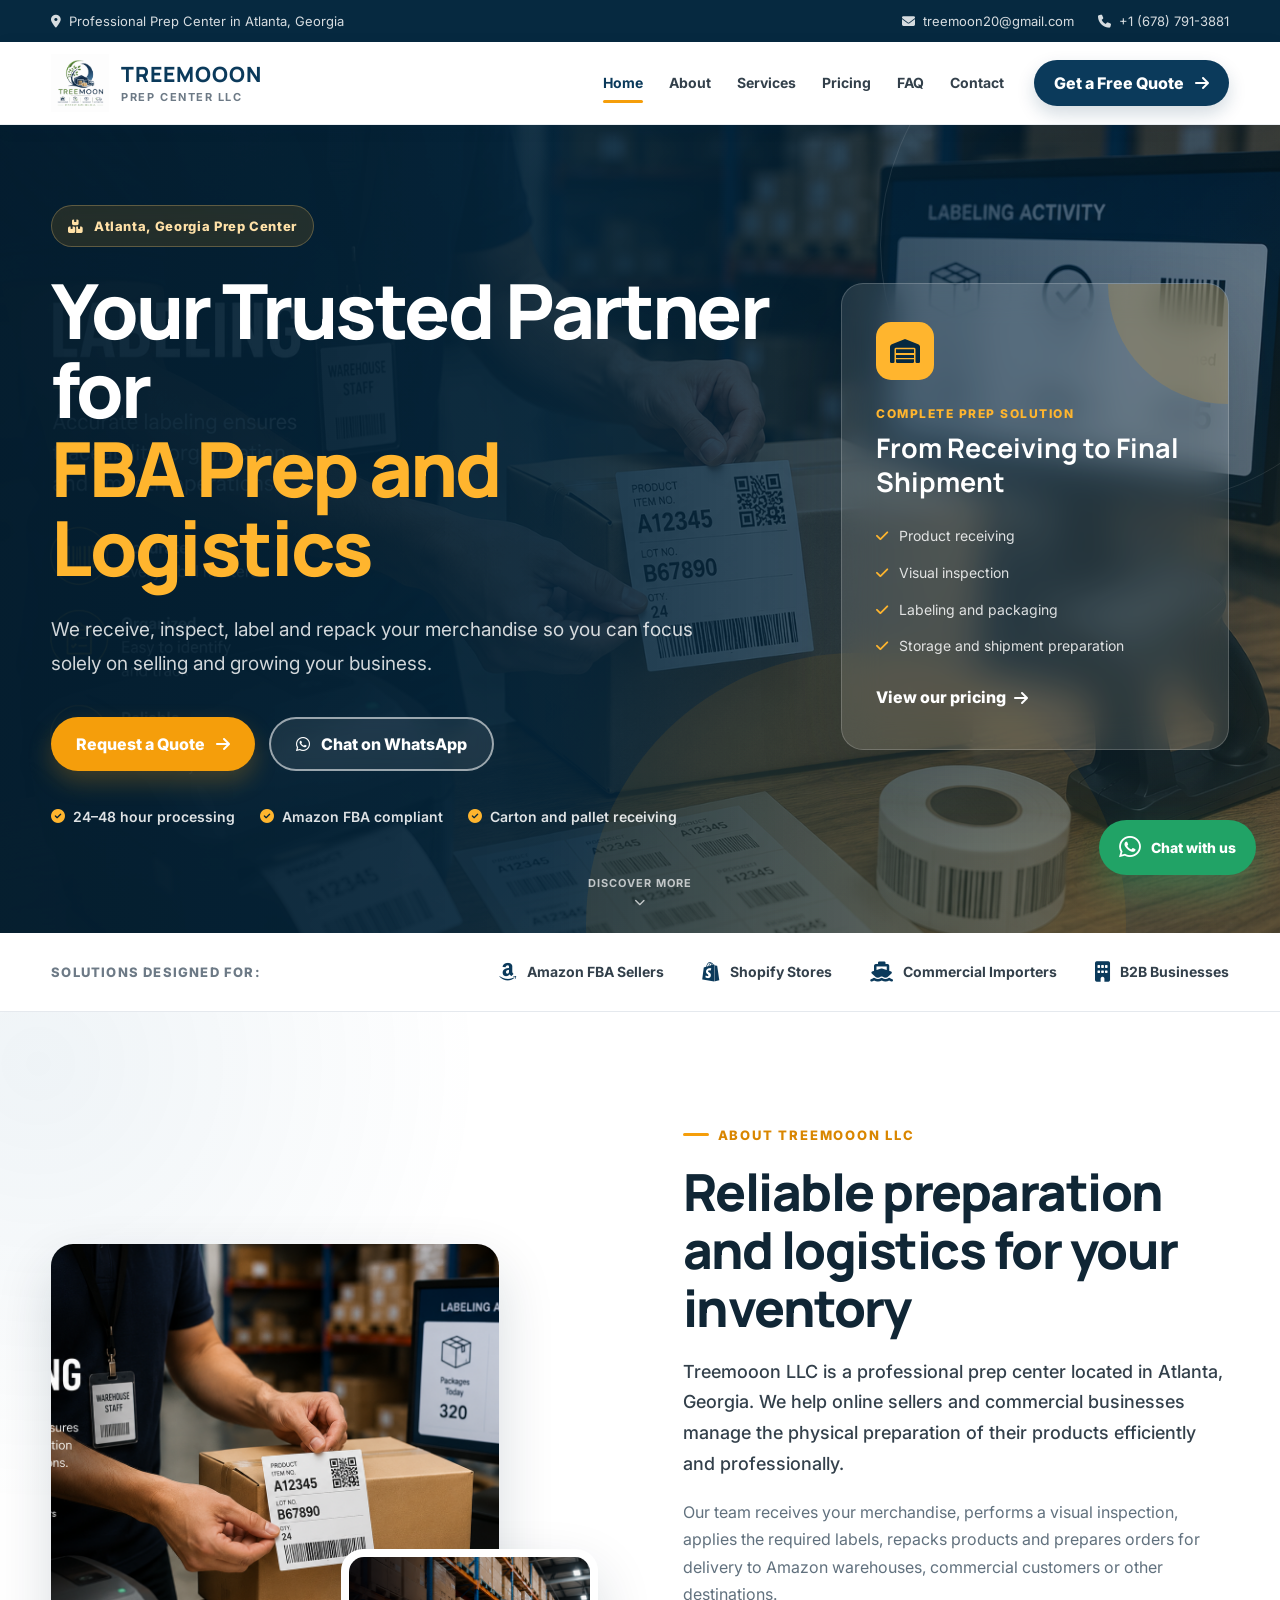
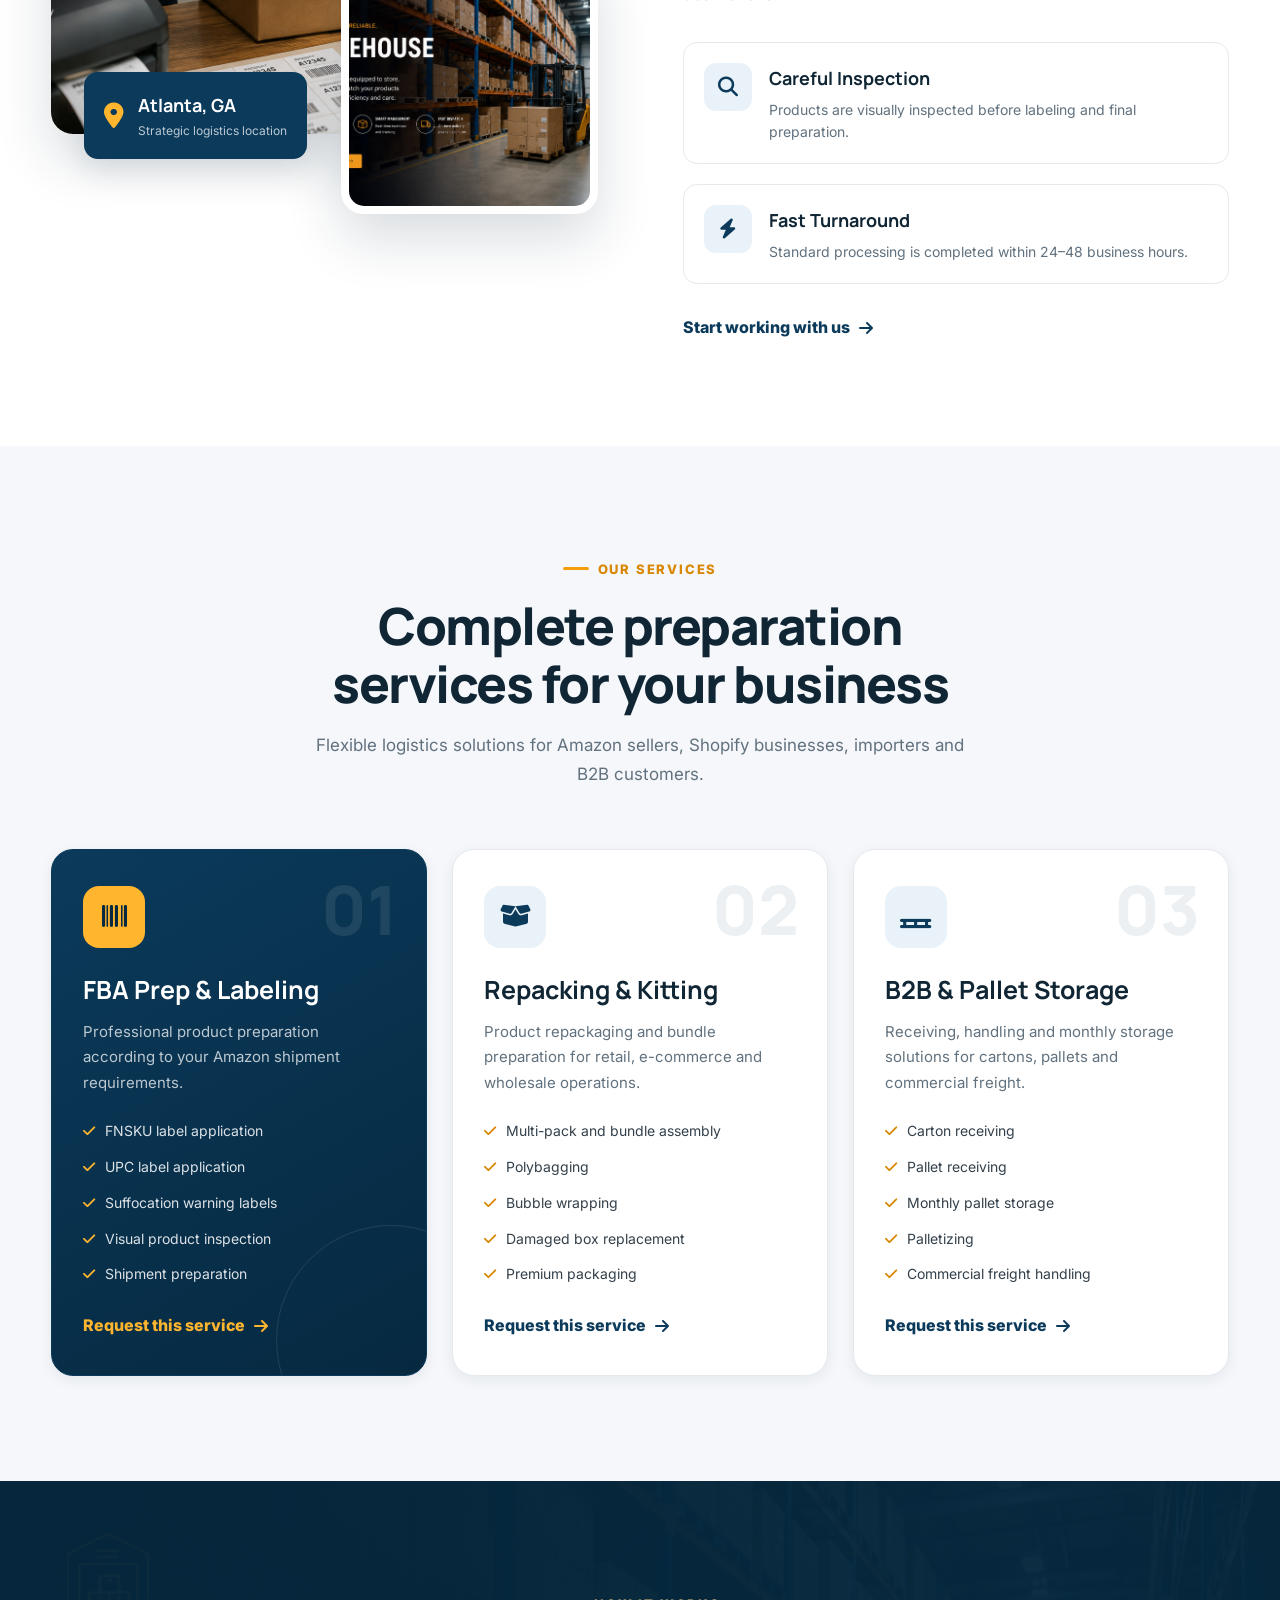
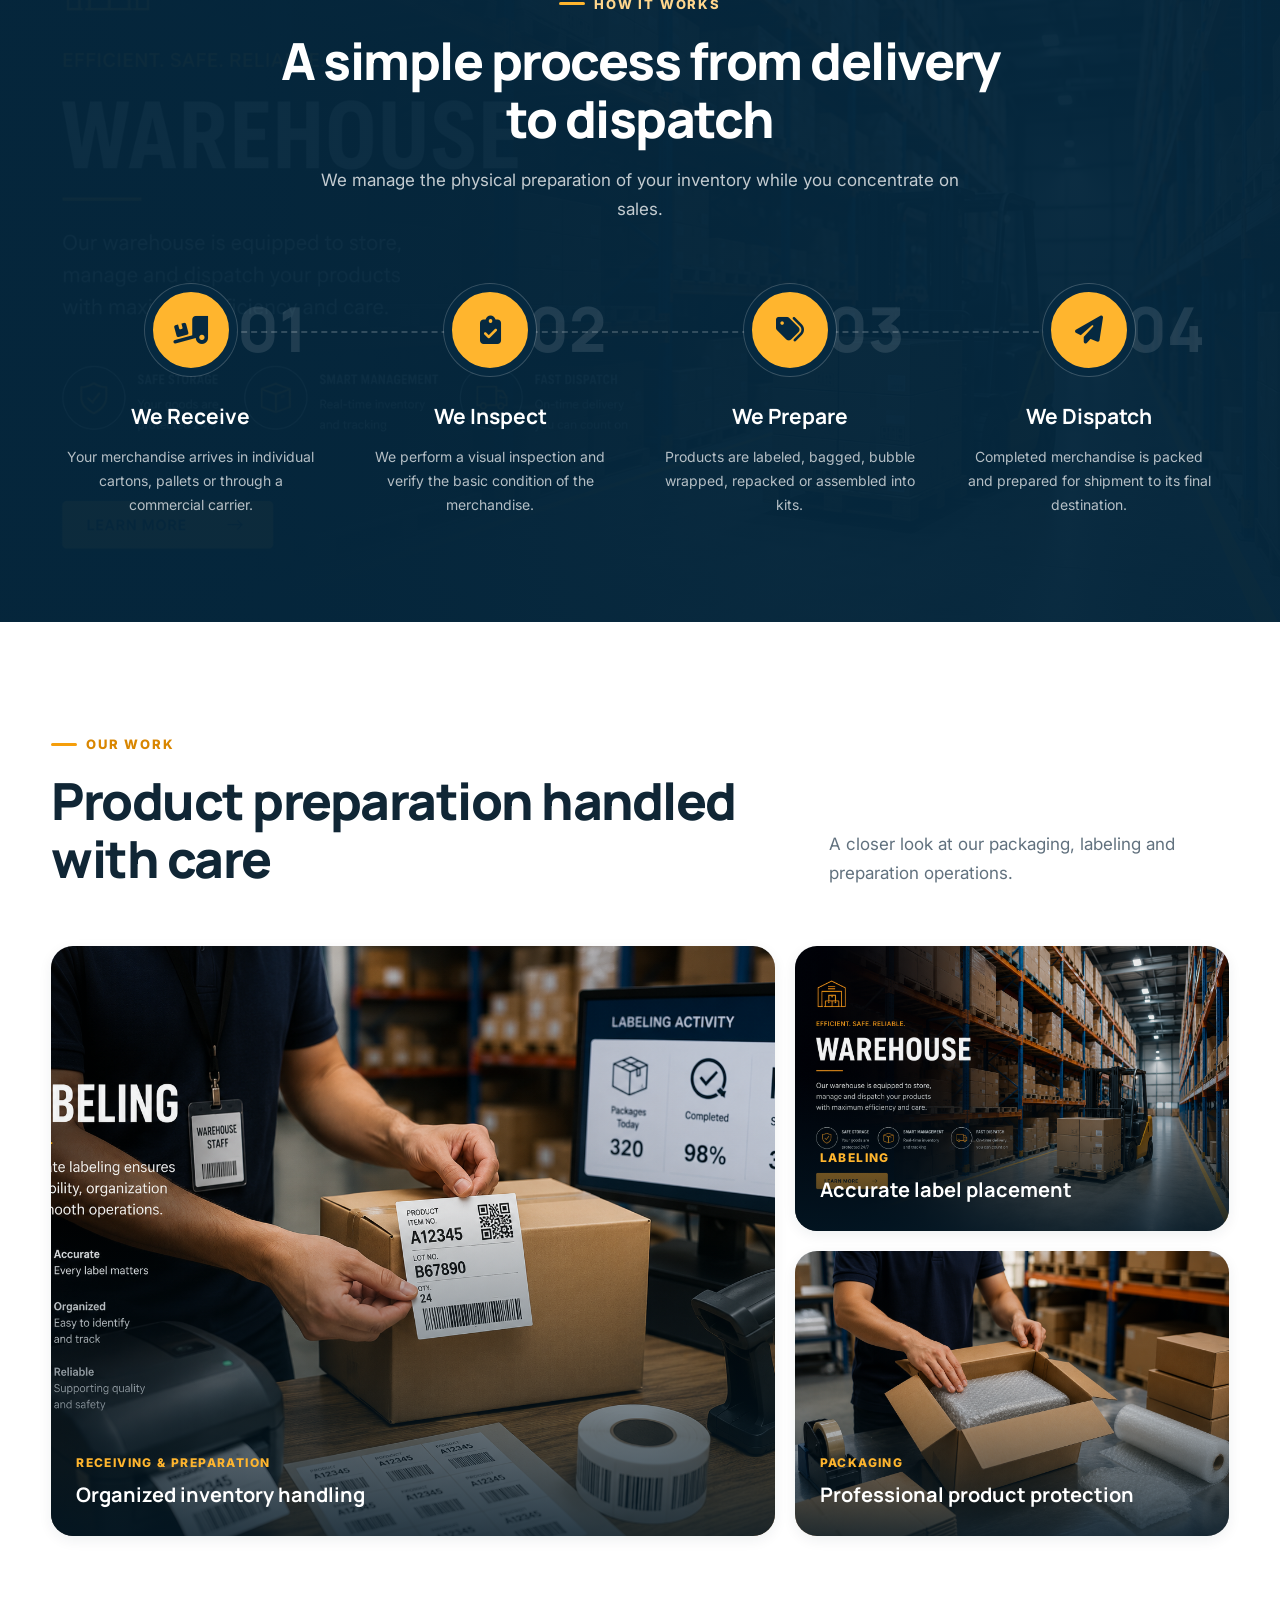
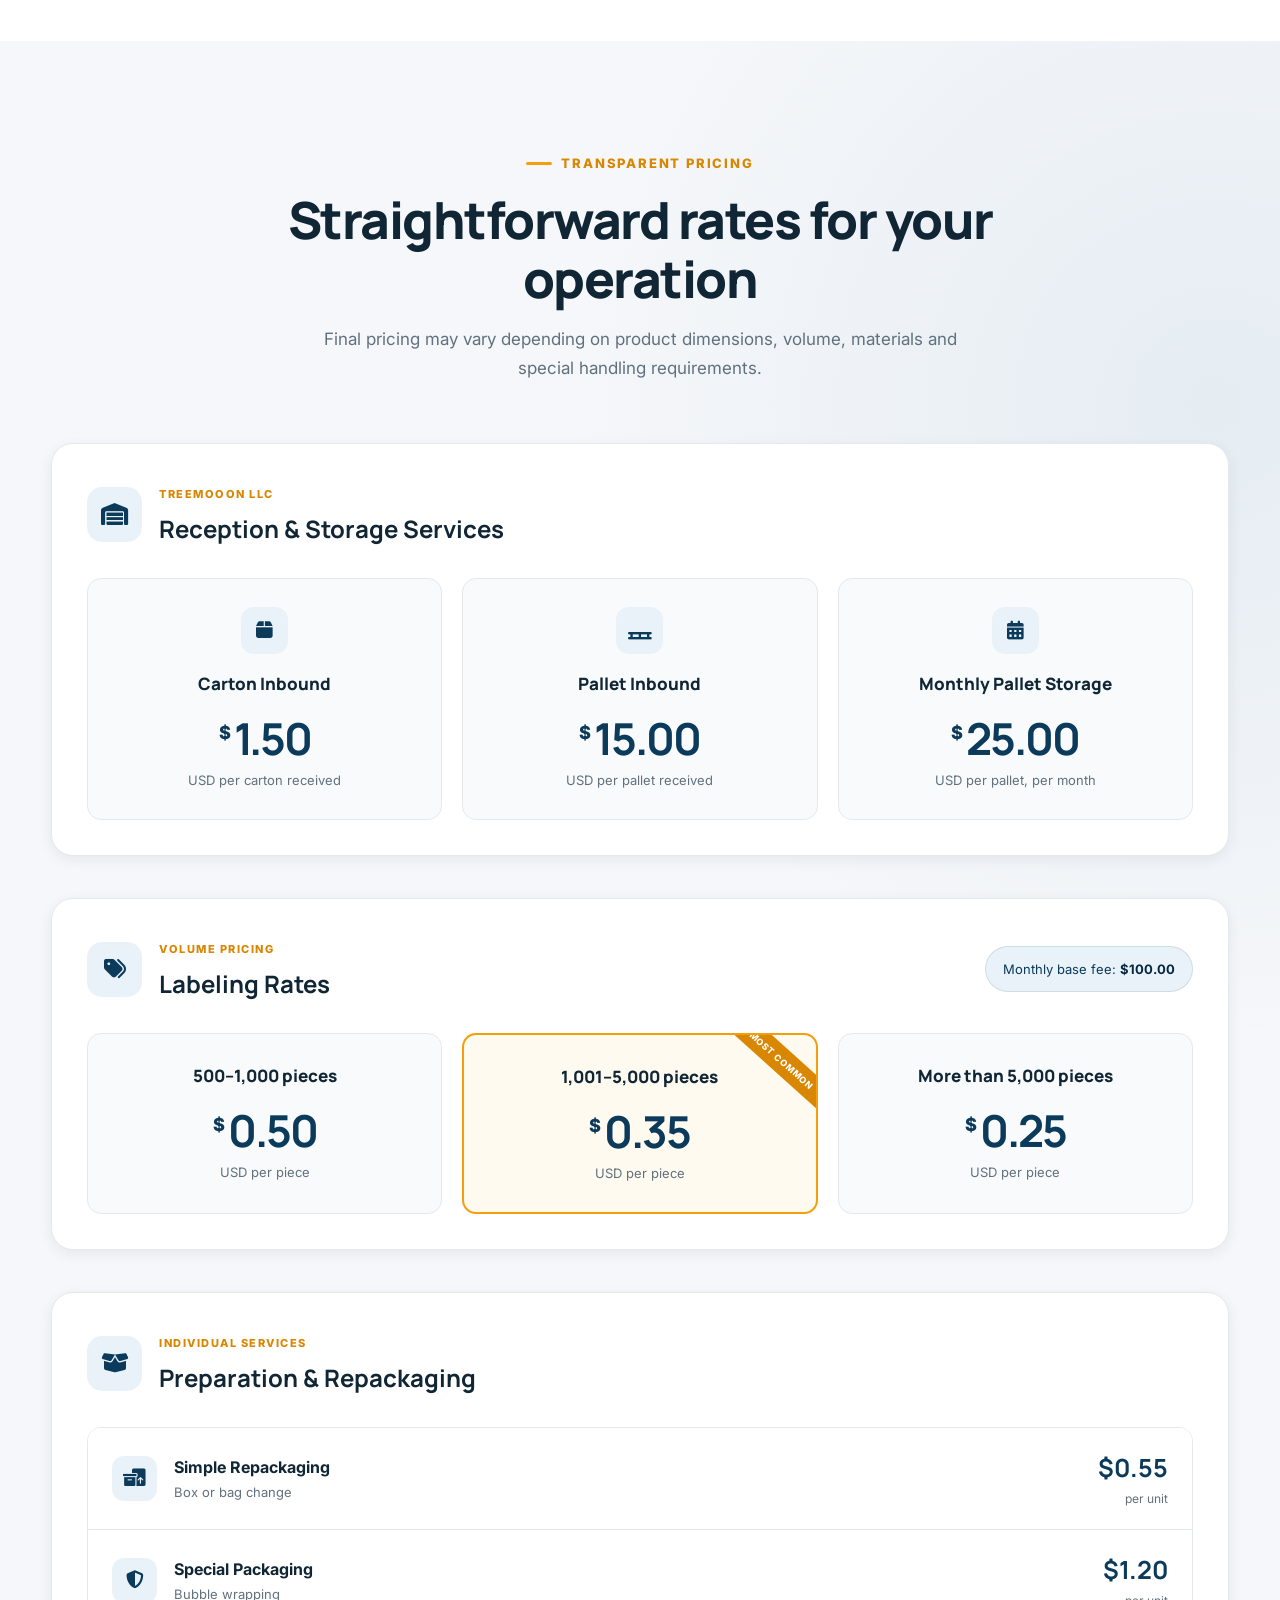
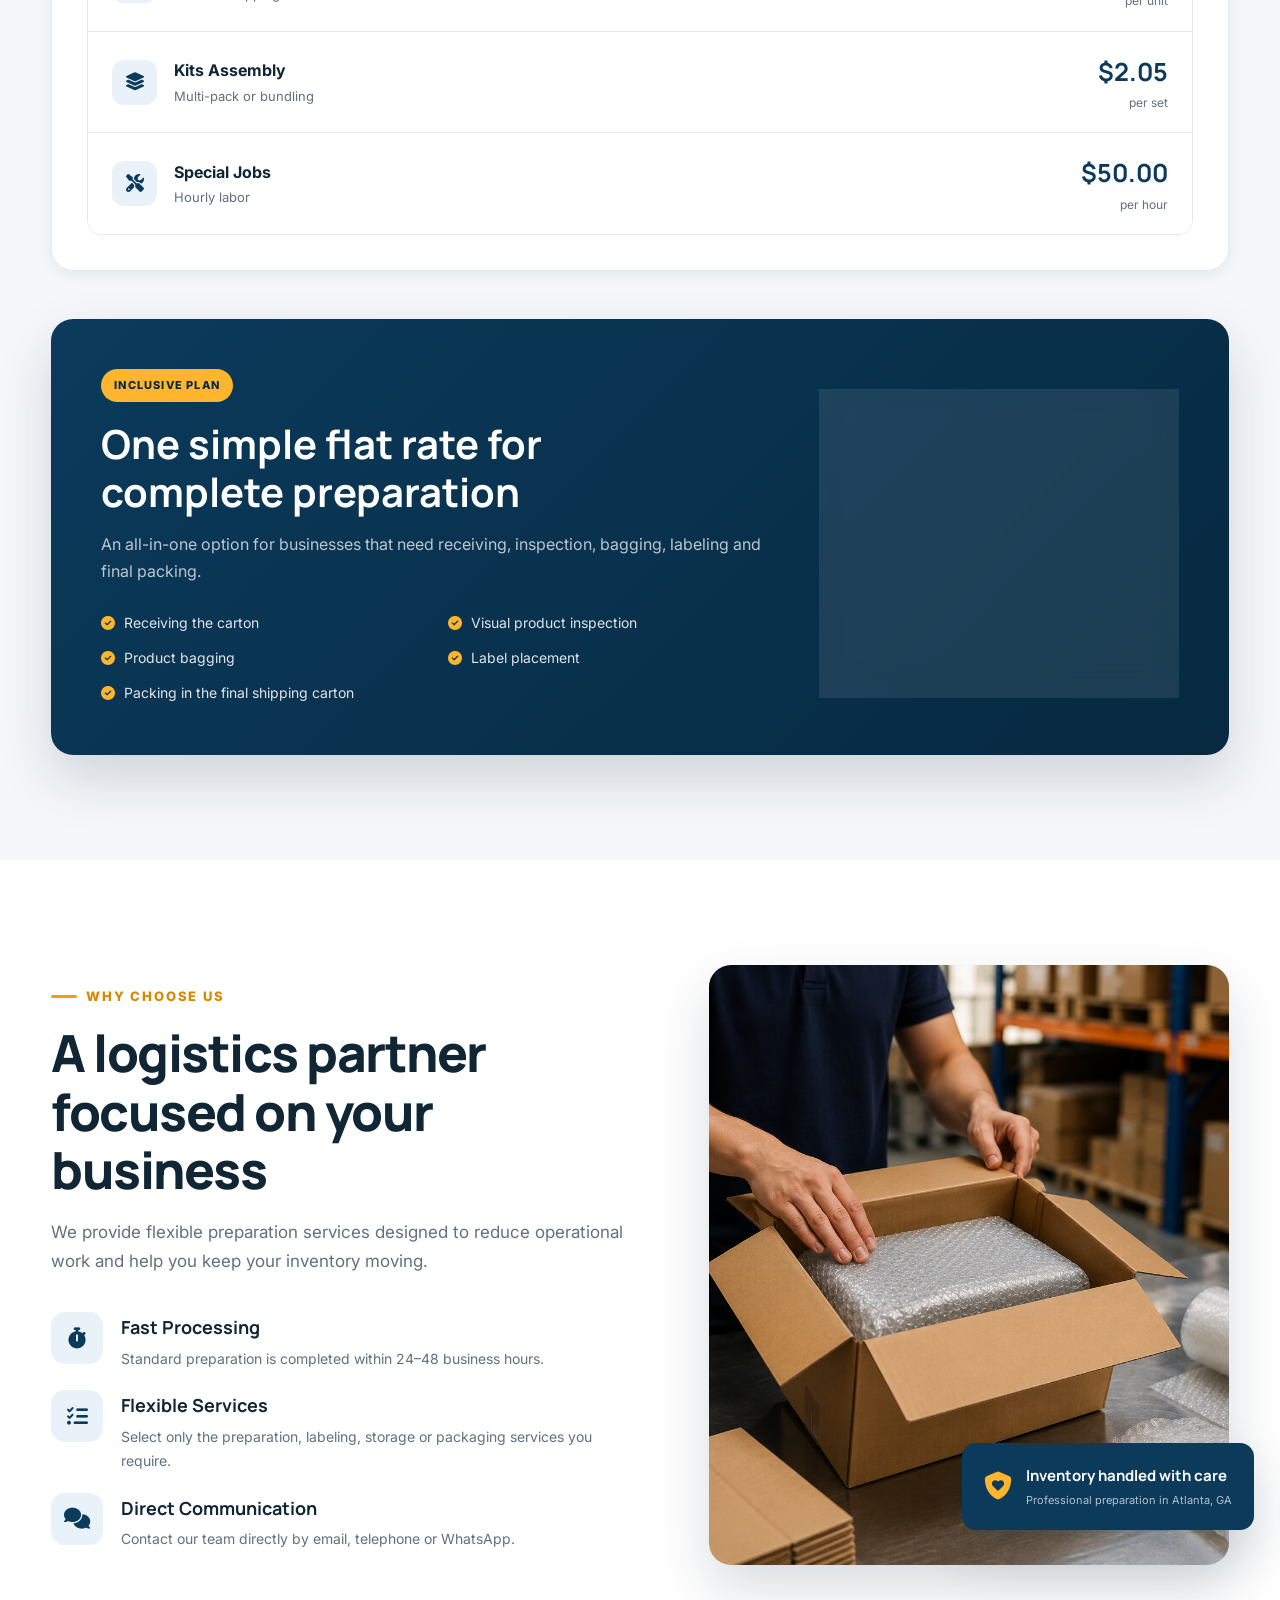
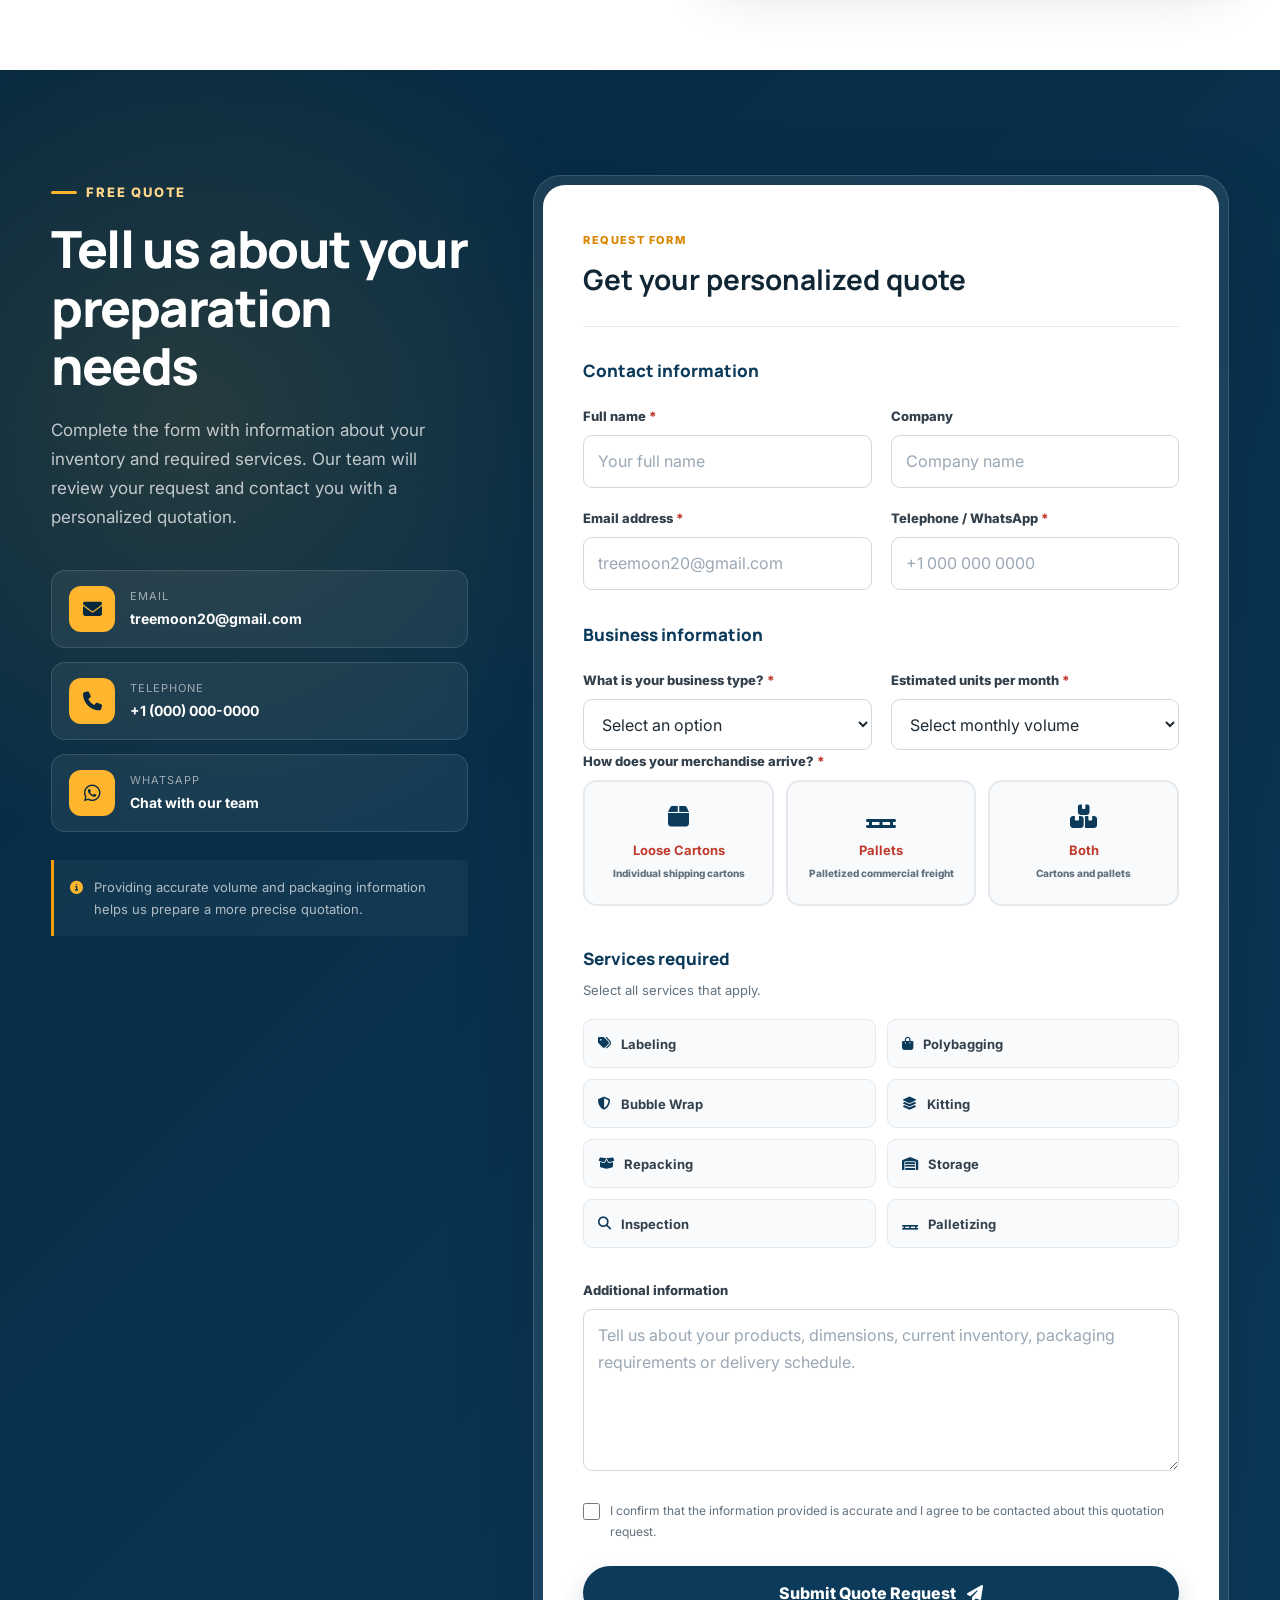
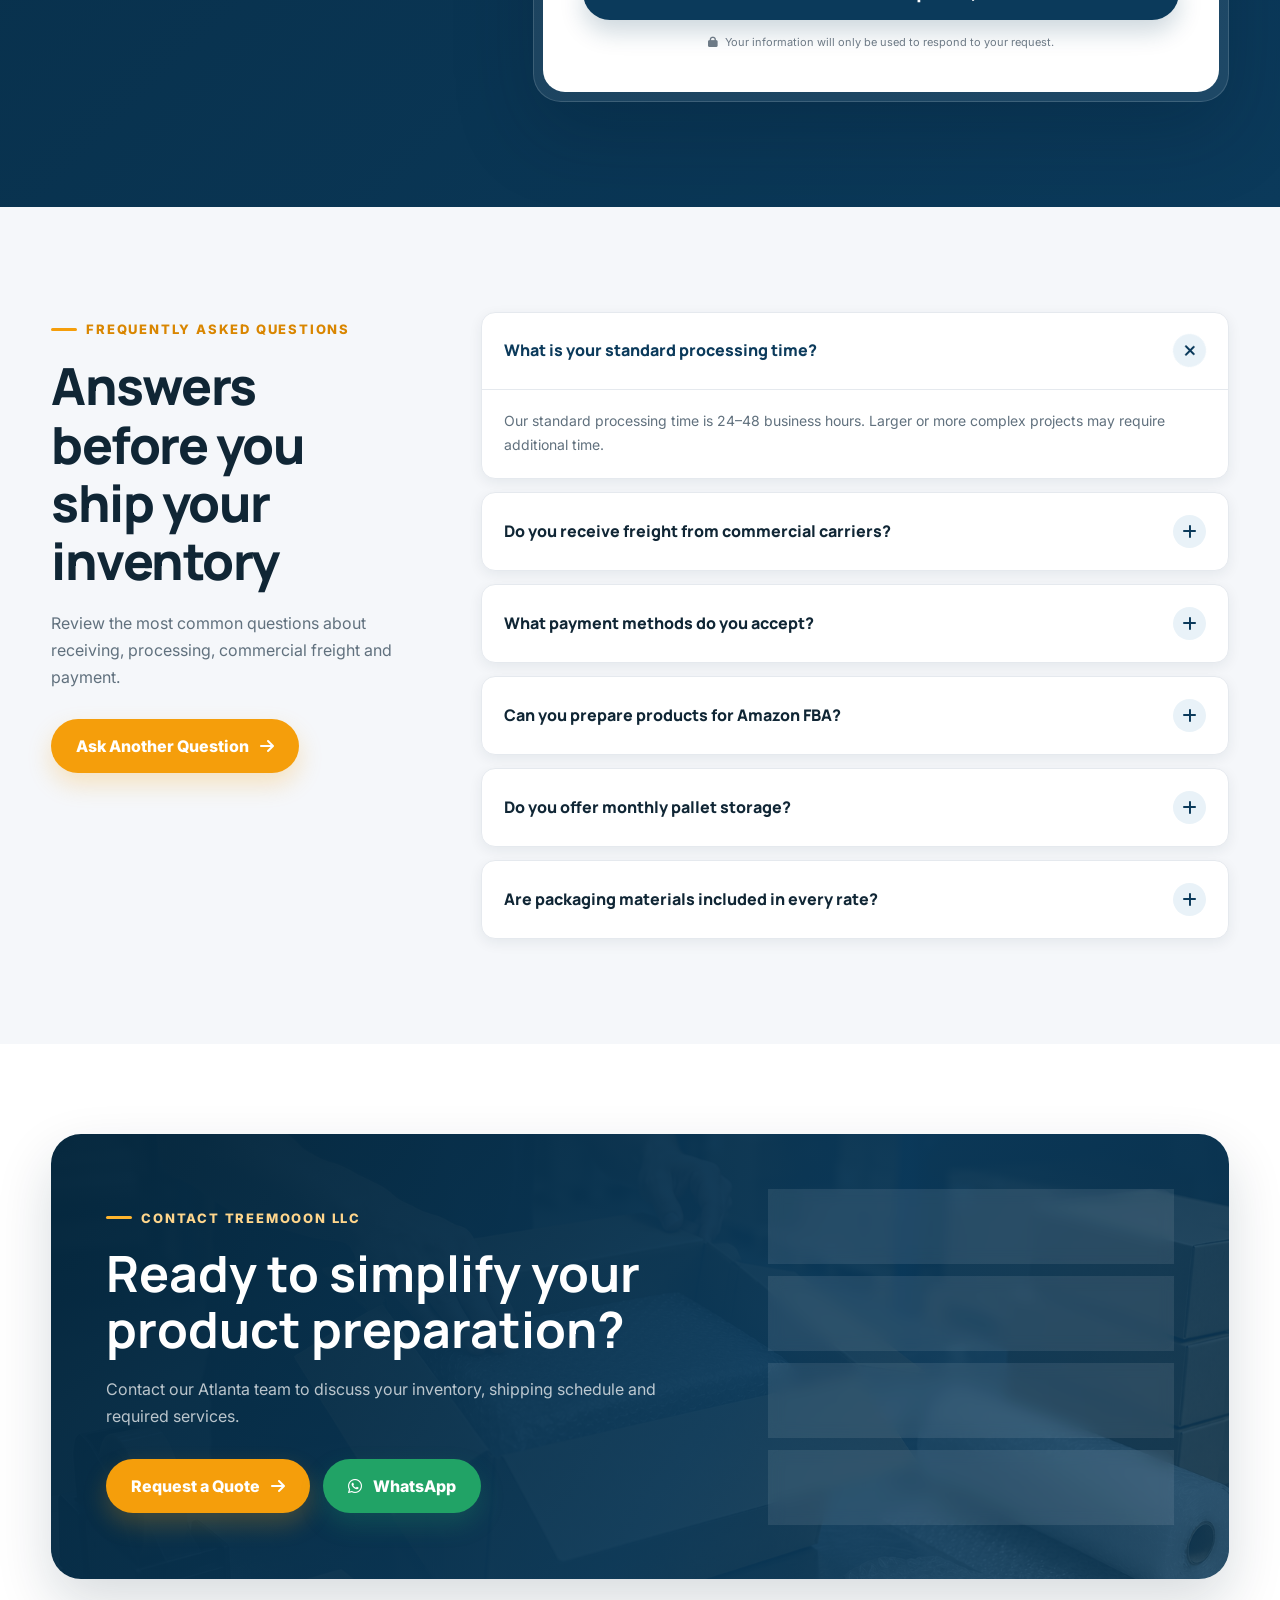
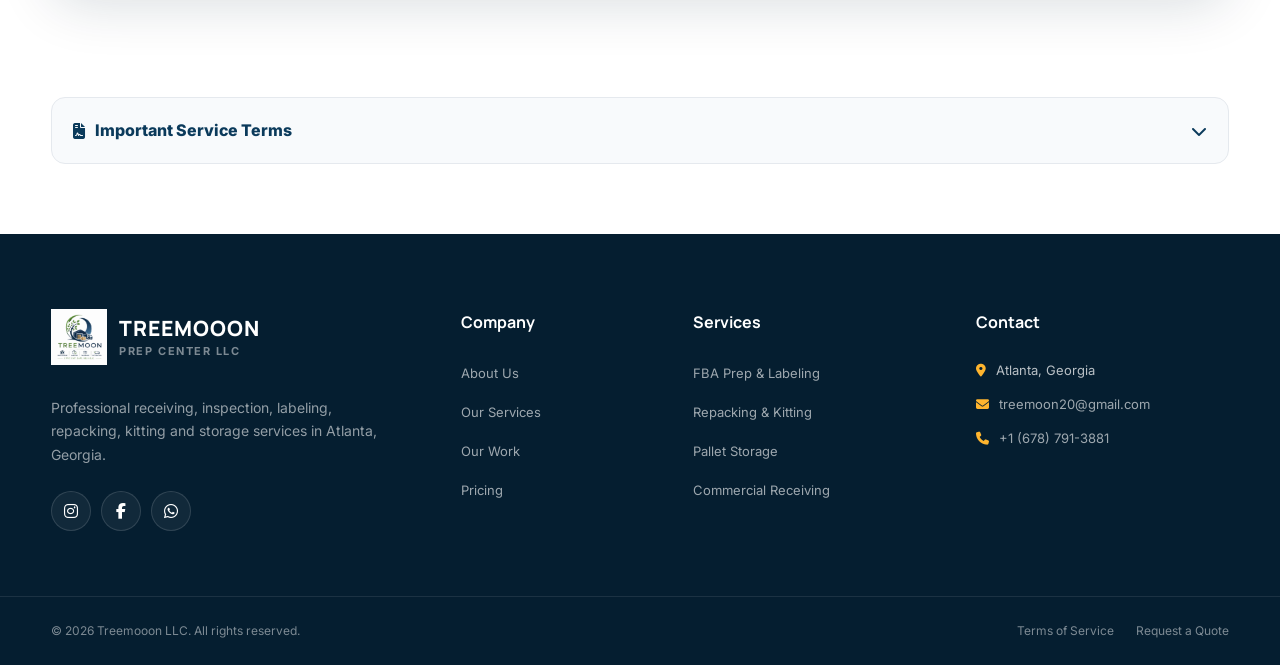
==== commit dcc4bfaa: "Update index.html" ====
--- a/index.html
+++ b/index.html
@@ -1215,7 +1215,7 @@
 
                     <div class="quote-contact-list">
 
-                        <a href="mailto:info@treemooon.com">
+                        <a href="mailto:treemoon20@gmail.com">
 
                             <div>
                                 <i class="fa-solid fa-envelope" aria-hidden="true"></i>
@@ -1223,7 +1223,7 @@
 
                             <span>
                                 <small>Email</small>
-                                <strong>info@treemooon.com</strong>
+                                <strong>treemoon20@gmail.com</strong>
                             </span>
 
                         </a>
@@ -1337,7 +1337,7 @@
                                         type="email"
                                         id="email"
                                         name="email"
-                                        placeholder="name@example.com"
+                                        placeholder="treemoon20@gmail.com"
                                         autocomplete="email"
                                         required
                                     >
@@ -1922,8 +1922,8 @@
                             <div>
                                 <span>Email</span>
 
-                                <a href="mailto:info@treemooon.com">
-                                    info@treemooon.com
+                                <a href="mailto:treemoon20@gmail.com">
+                                    treemoon20@gmail.com
                                 </a>
                             </div>
 
@@ -2116,8 +2116,8 @@
                     <li>
                         <i class="fa-solid fa-envelope" aria-hidden="true"></i>
 
-                        <a href="mailto:info@treemooon.com">
-                            info@treemooon.com
+                        <a href="mailto:treemoon20@gmail.com">
+                            treemoon20@gmail.com
                         </a>
                     </li>
 
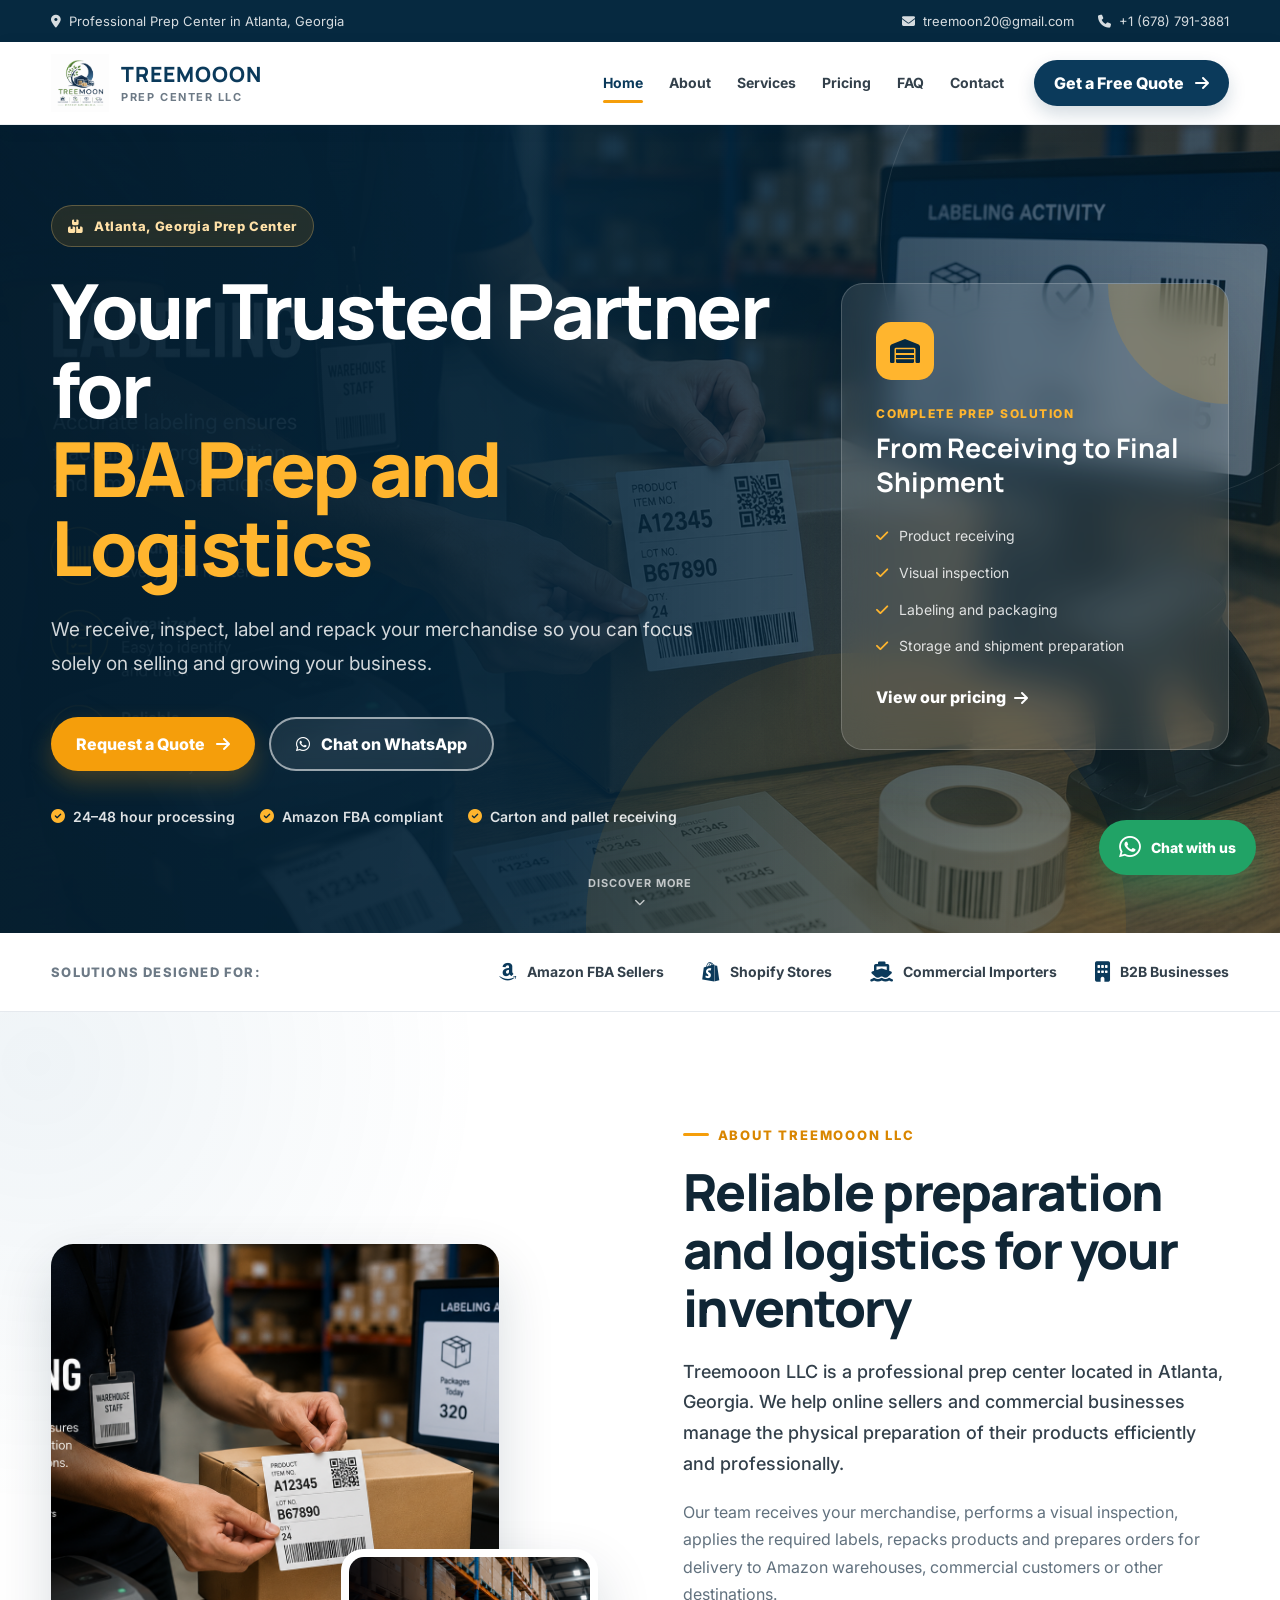
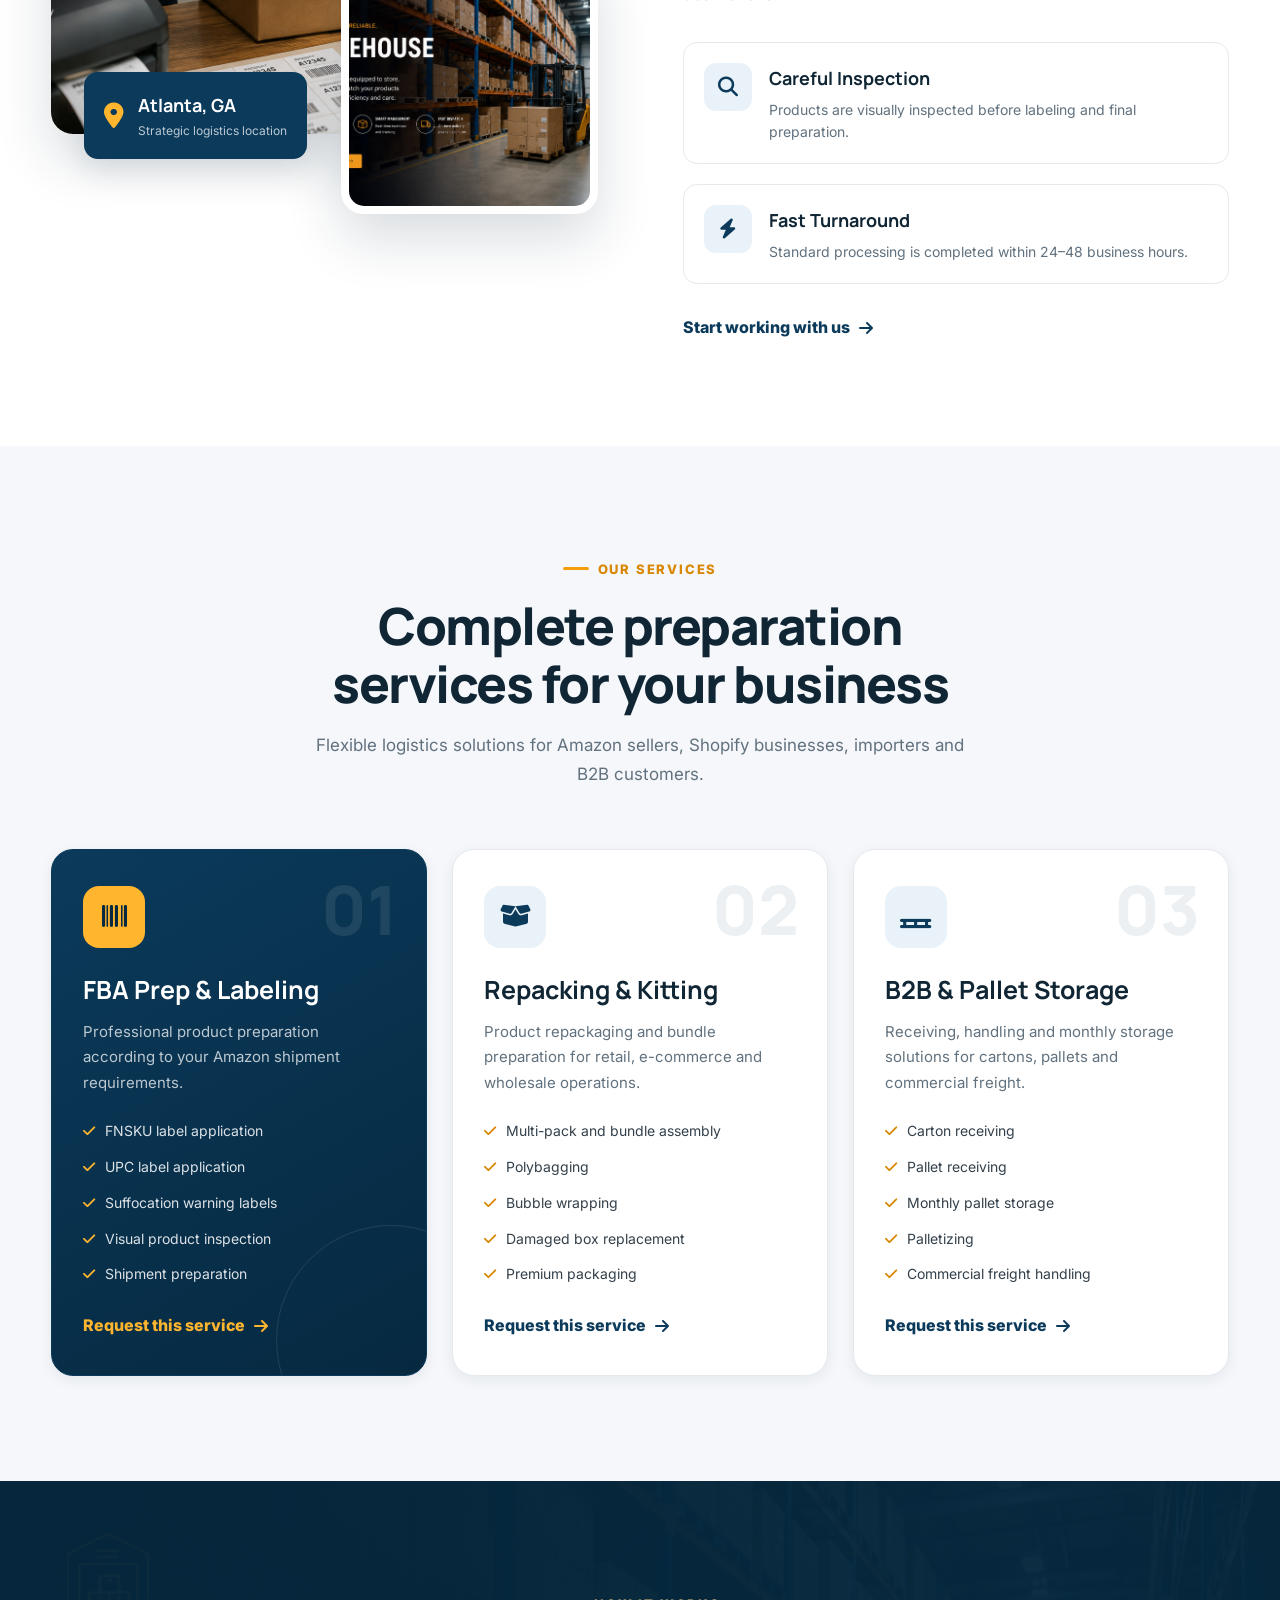
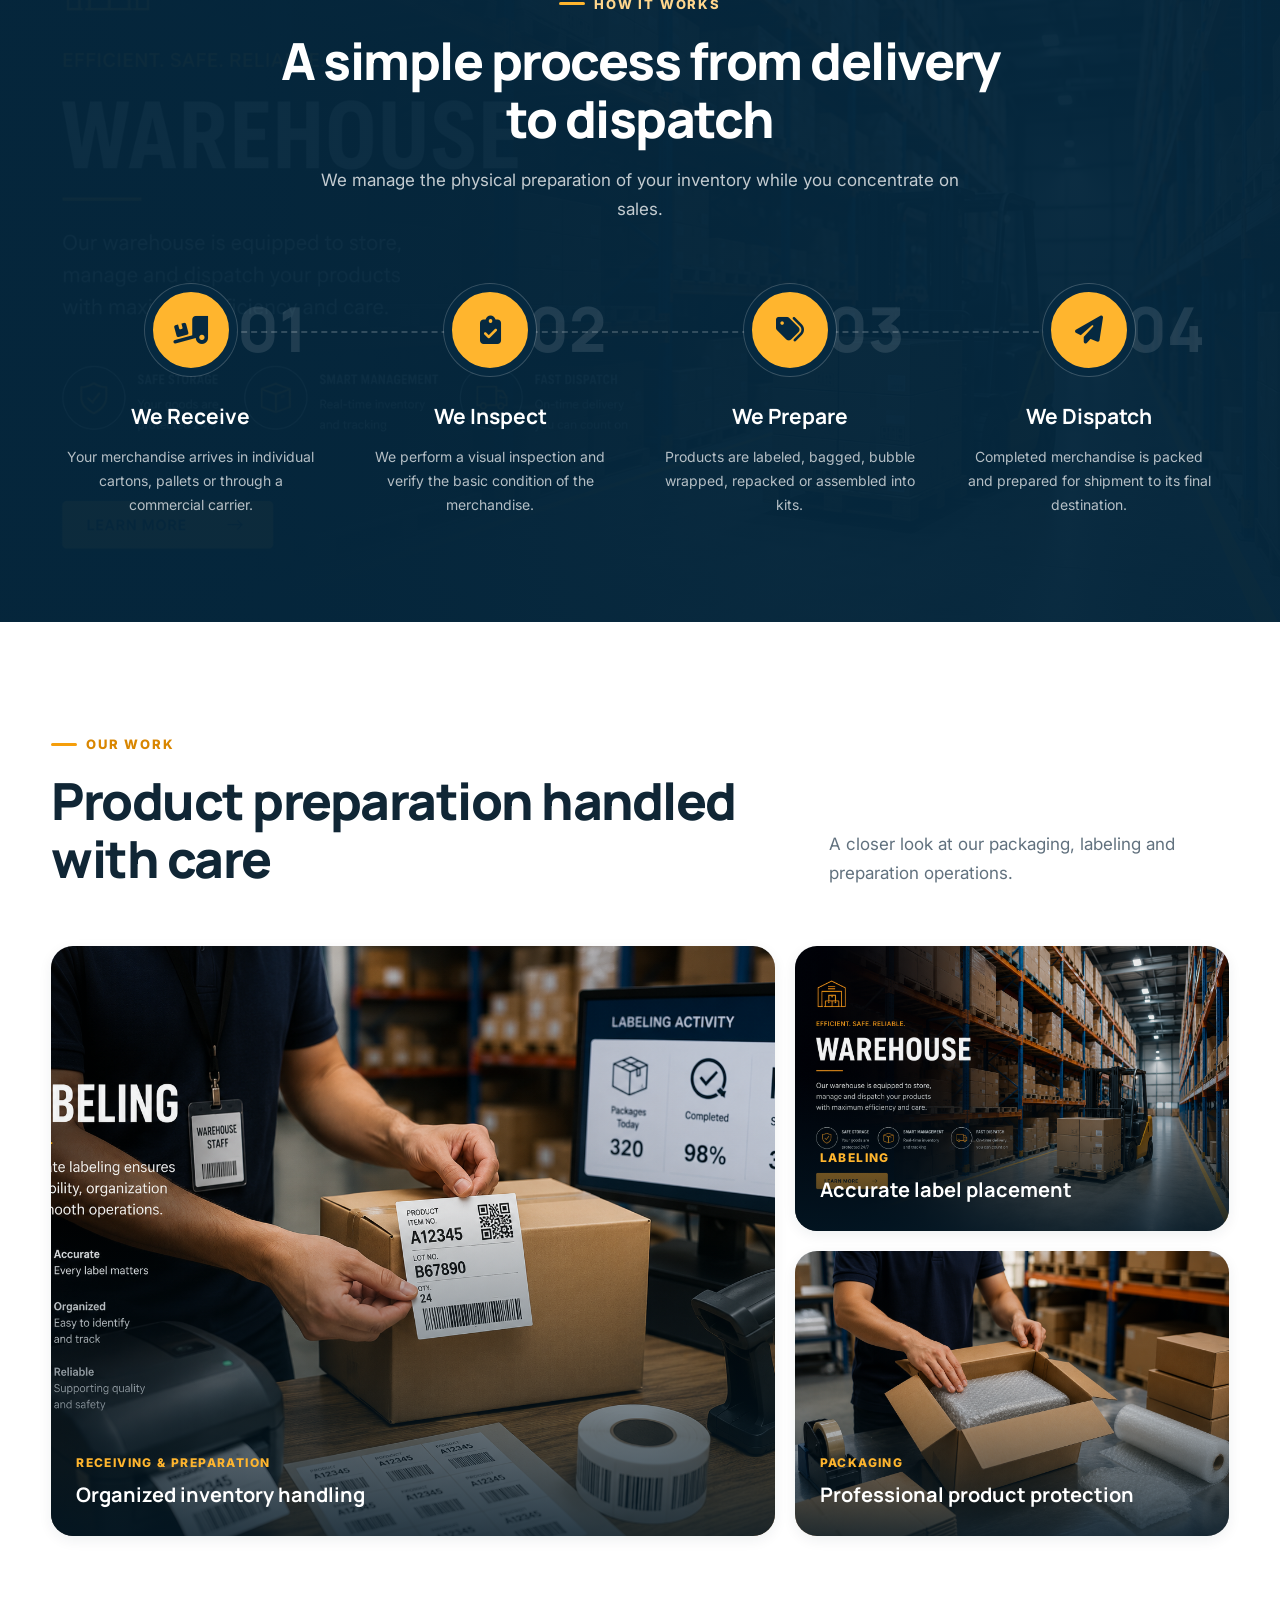
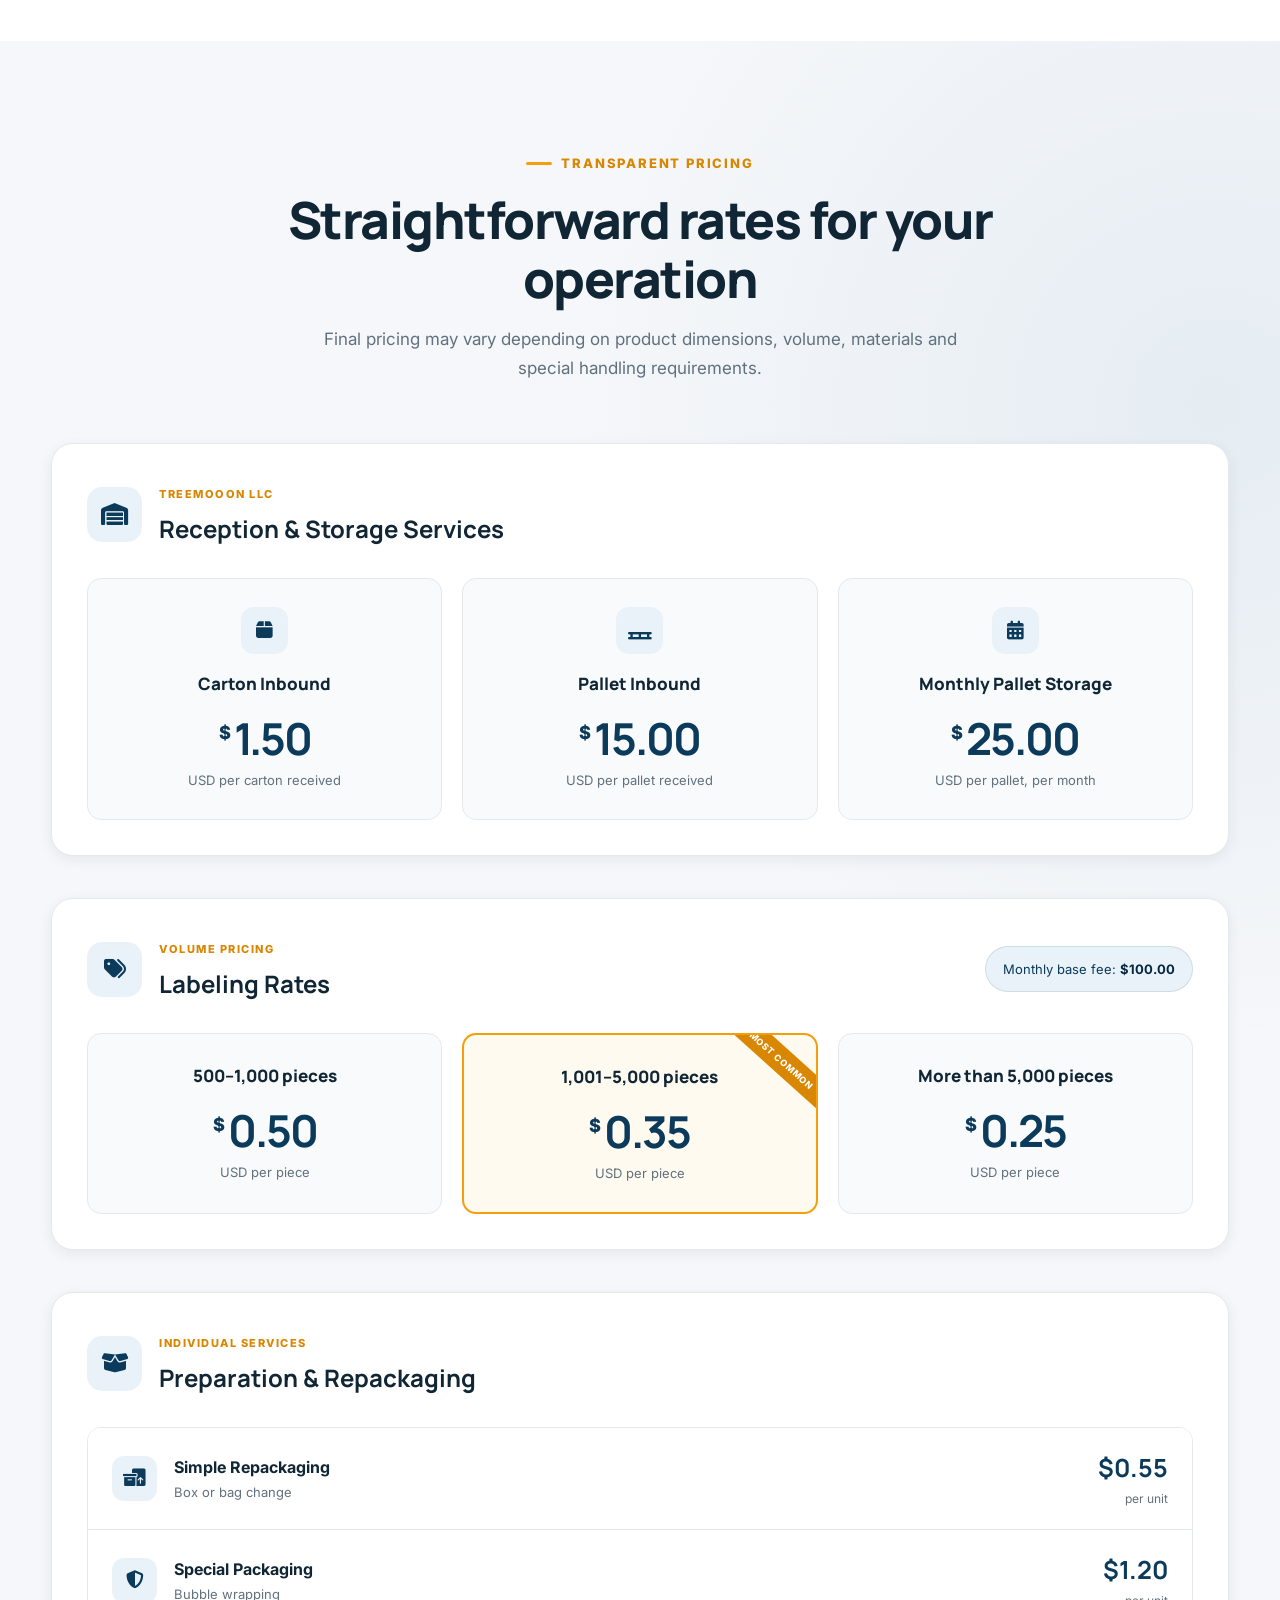
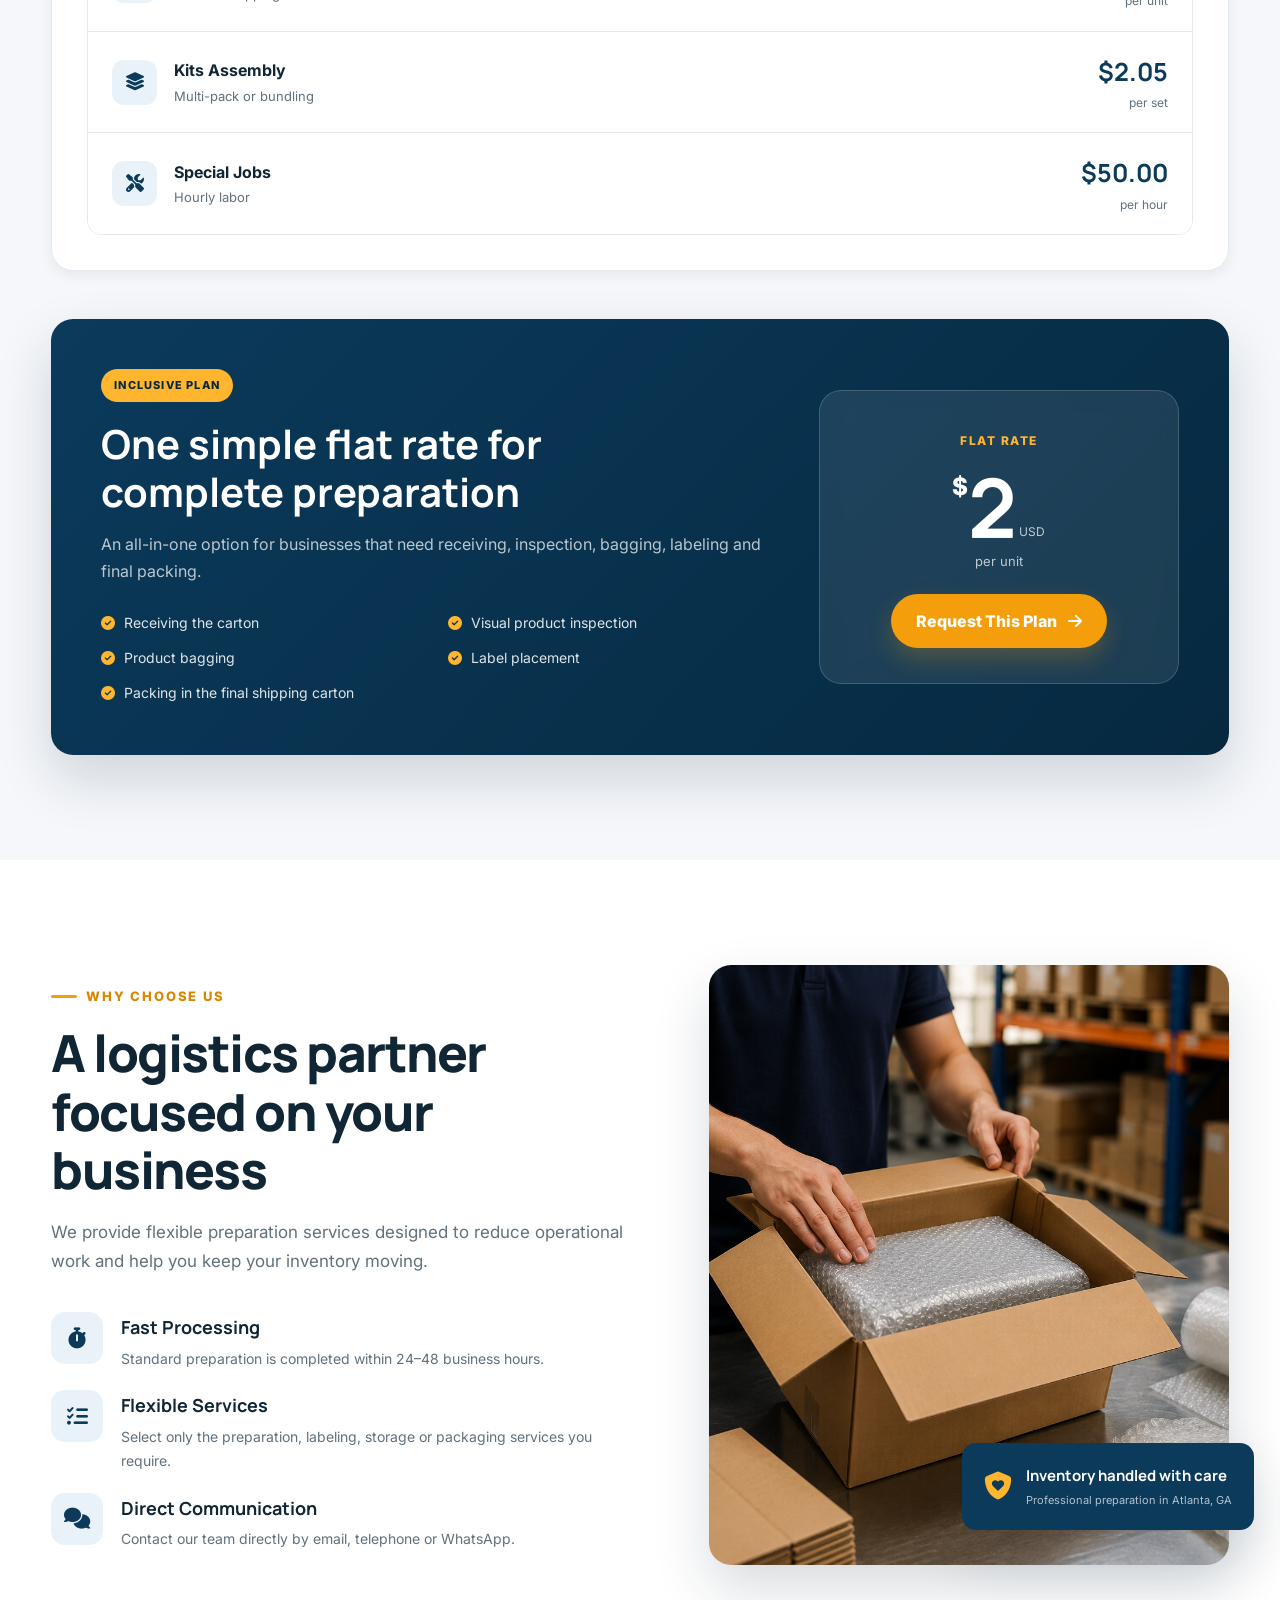
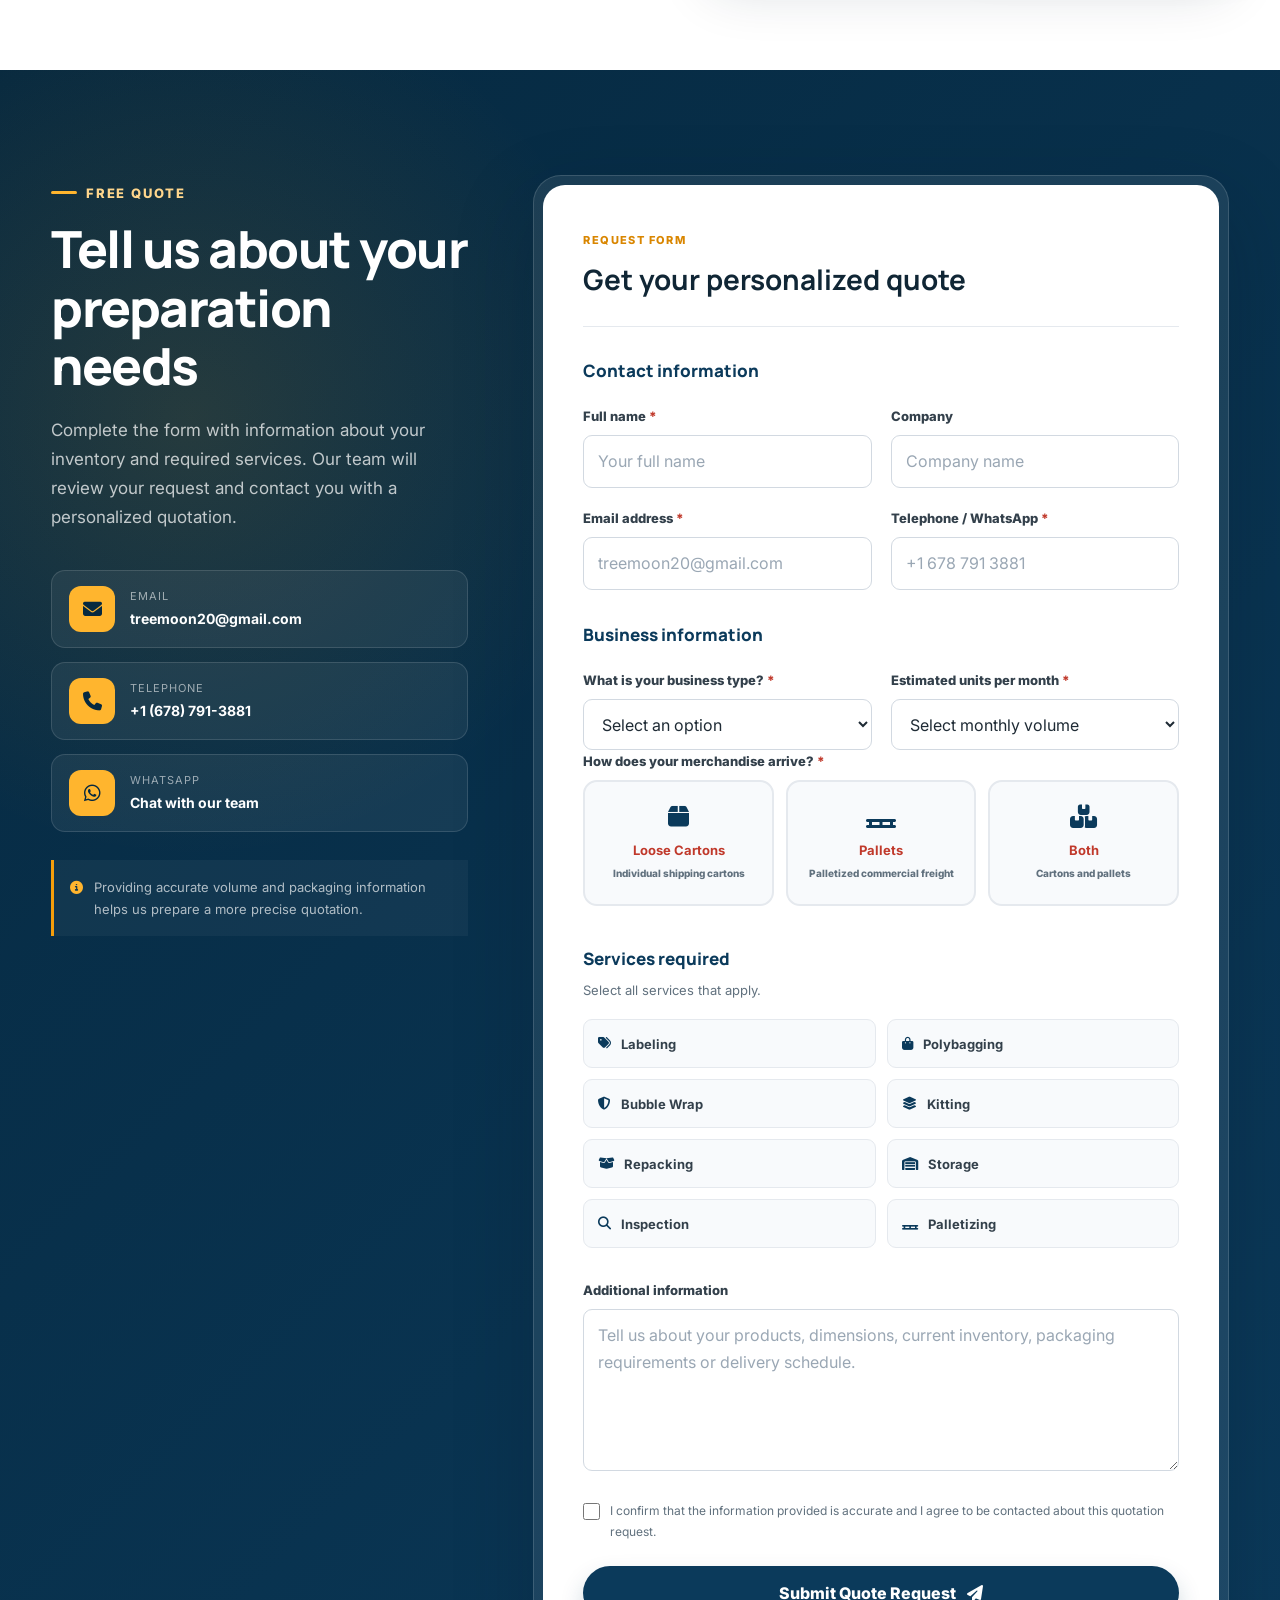
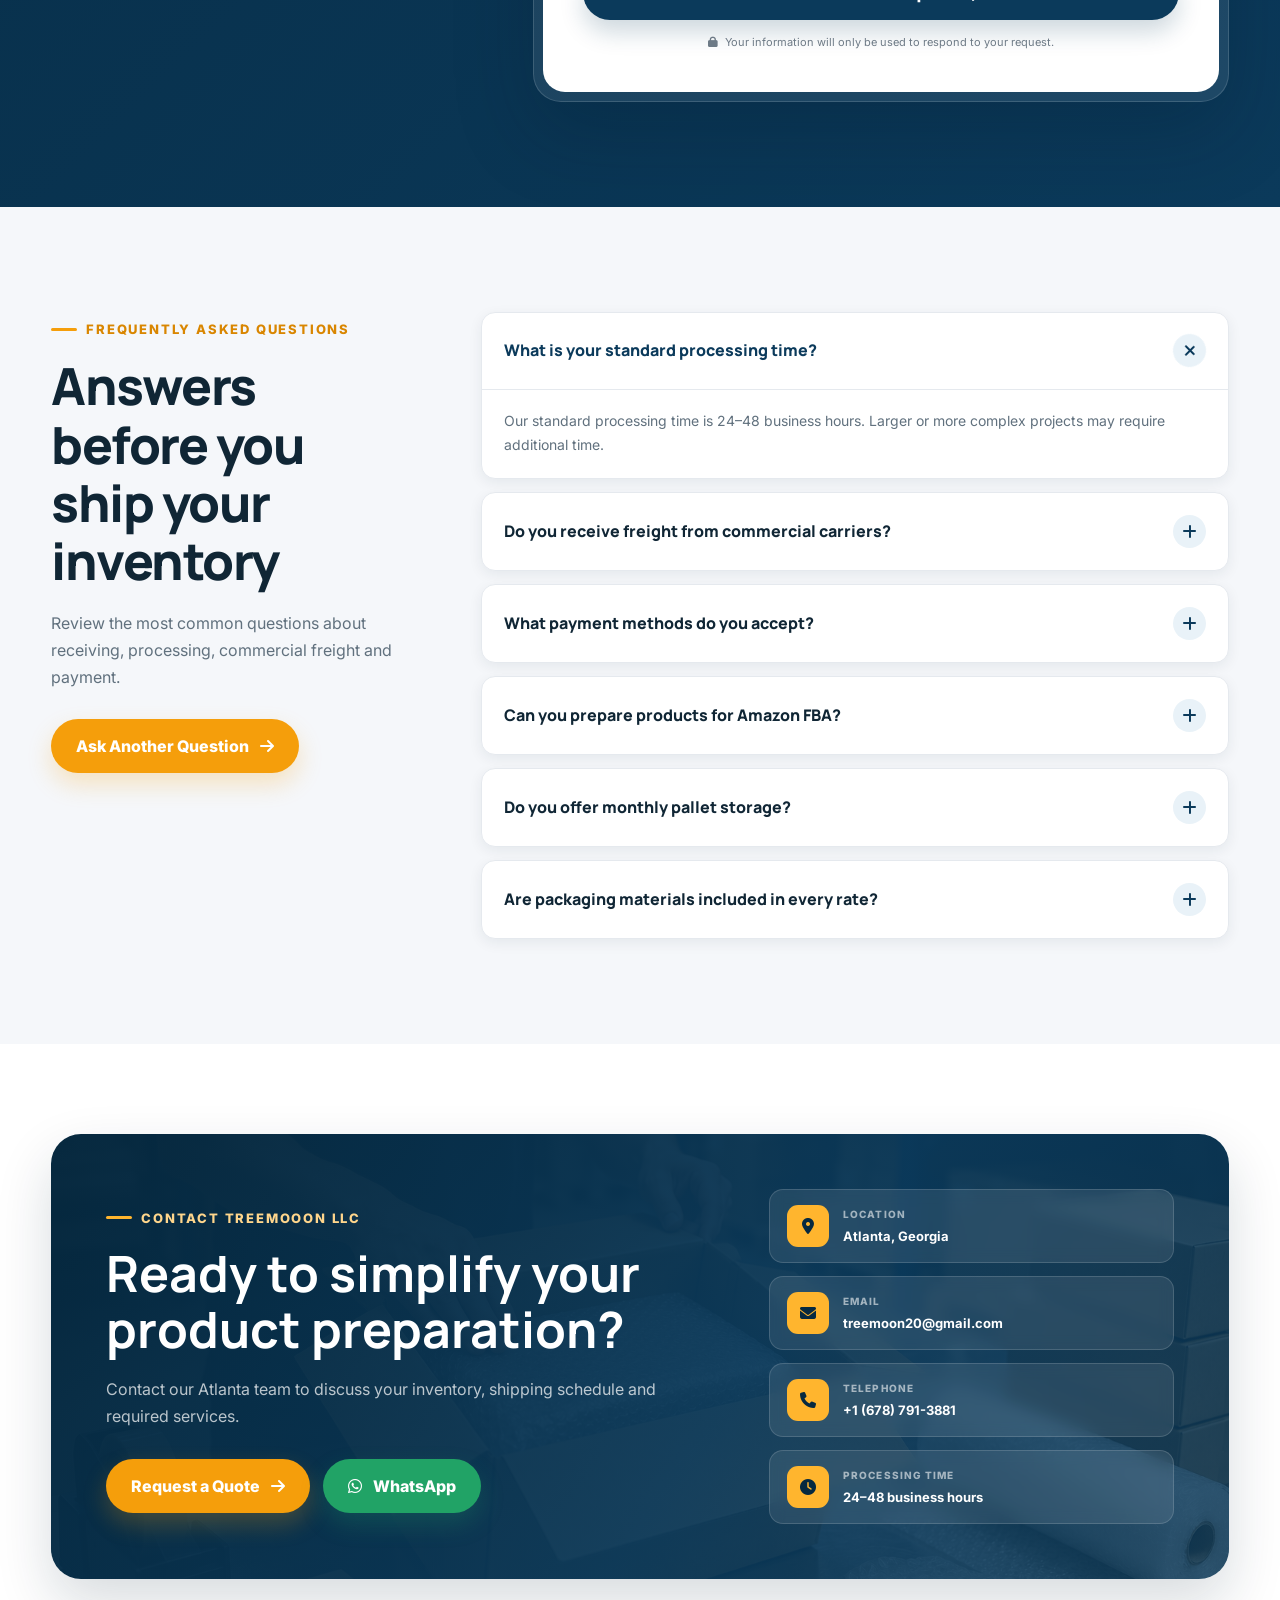
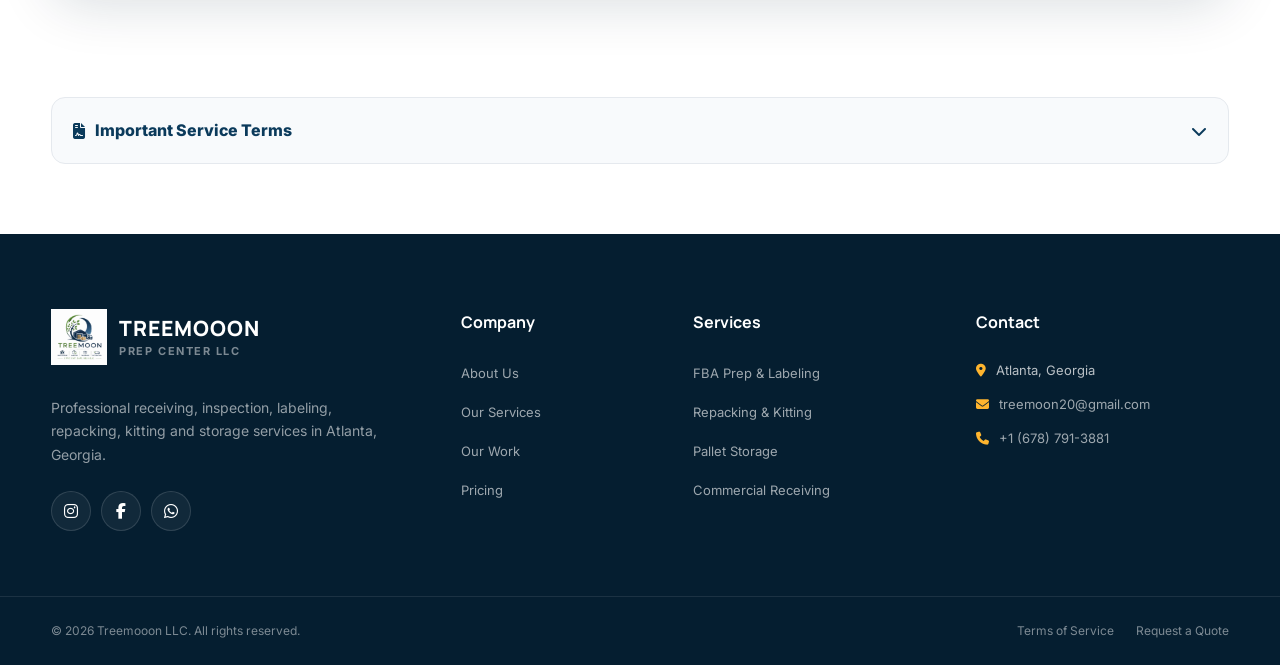
==== commit 56ac7cb1: "Update index.html" ====
--- a/index.html
+++ b/index.html
@@ -189,9 +189,9 @@
                             <i class="fa-solid fa-arrow-right" aria-hidden="true"></i>
                         </a>
 
-                        <!-- Replace 10000000000 with your WhatsApp number -->
+                        <!-- Replace 16787913881 with your WhatsApp number -->
                         <a
-                            href="https://wa.me/10000000000"
+                            href="https://wa.me/16787913881"
                             class="secondary-button"
                             target="_blank"
                             rel="noopener noreferrer"
@@ -1228,7 +1228,7 @@
 
                         </a>
 
-                        <a href="tel:+10000000000">
+                        <a href="tel:+16787913881">
 
                             <div>
                                 <i class="fa-solid fa-phone" aria-hidden="true"></i>
@@ -1236,13 +1236,13 @@
 
                             <span>
                                 <small>Telephone</small>
-                                <strong>+1 (000) 000-0000</strong>
+                                <strong>+1 (678) 791-3881</strong>
                             </span>
 
                         </a>
 
                         <a
-                            href="https://wa.me/10000000000"
+                            href="https://wa.me/16787913881"
                             target="_blank"
                             rel="noopener noreferrer"
                         >
@@ -1352,7 +1352,7 @@
                                         type="tel"
                                         id="phone"
                                         name="phone"
-                                        placeholder="+1 000 000 0000"
+                                        placeholder="+1 678 791 3881"
                                         autocomplete="tel"
                                         required
                                     >
@@ -1887,7 +1887,7 @@
                             </a>
 
                             <a
-                                href="https://wa.me/10000000000"
+                                href="https://wa.me/16787913881"
                                 class="whatsapp-contact-button"
                                 target="_blank"
                                 rel="noopener noreferrer"
@@ -2062,7 +2062,7 @@
                     </a>
 
                     <a
-                        href="https://wa.me/10000000000"
+                        href="https://wa.me/16787913881"
                         target="_blank"
                         rel="noopener noreferrer"
                         aria-label="Treemooon LLC WhatsApp"
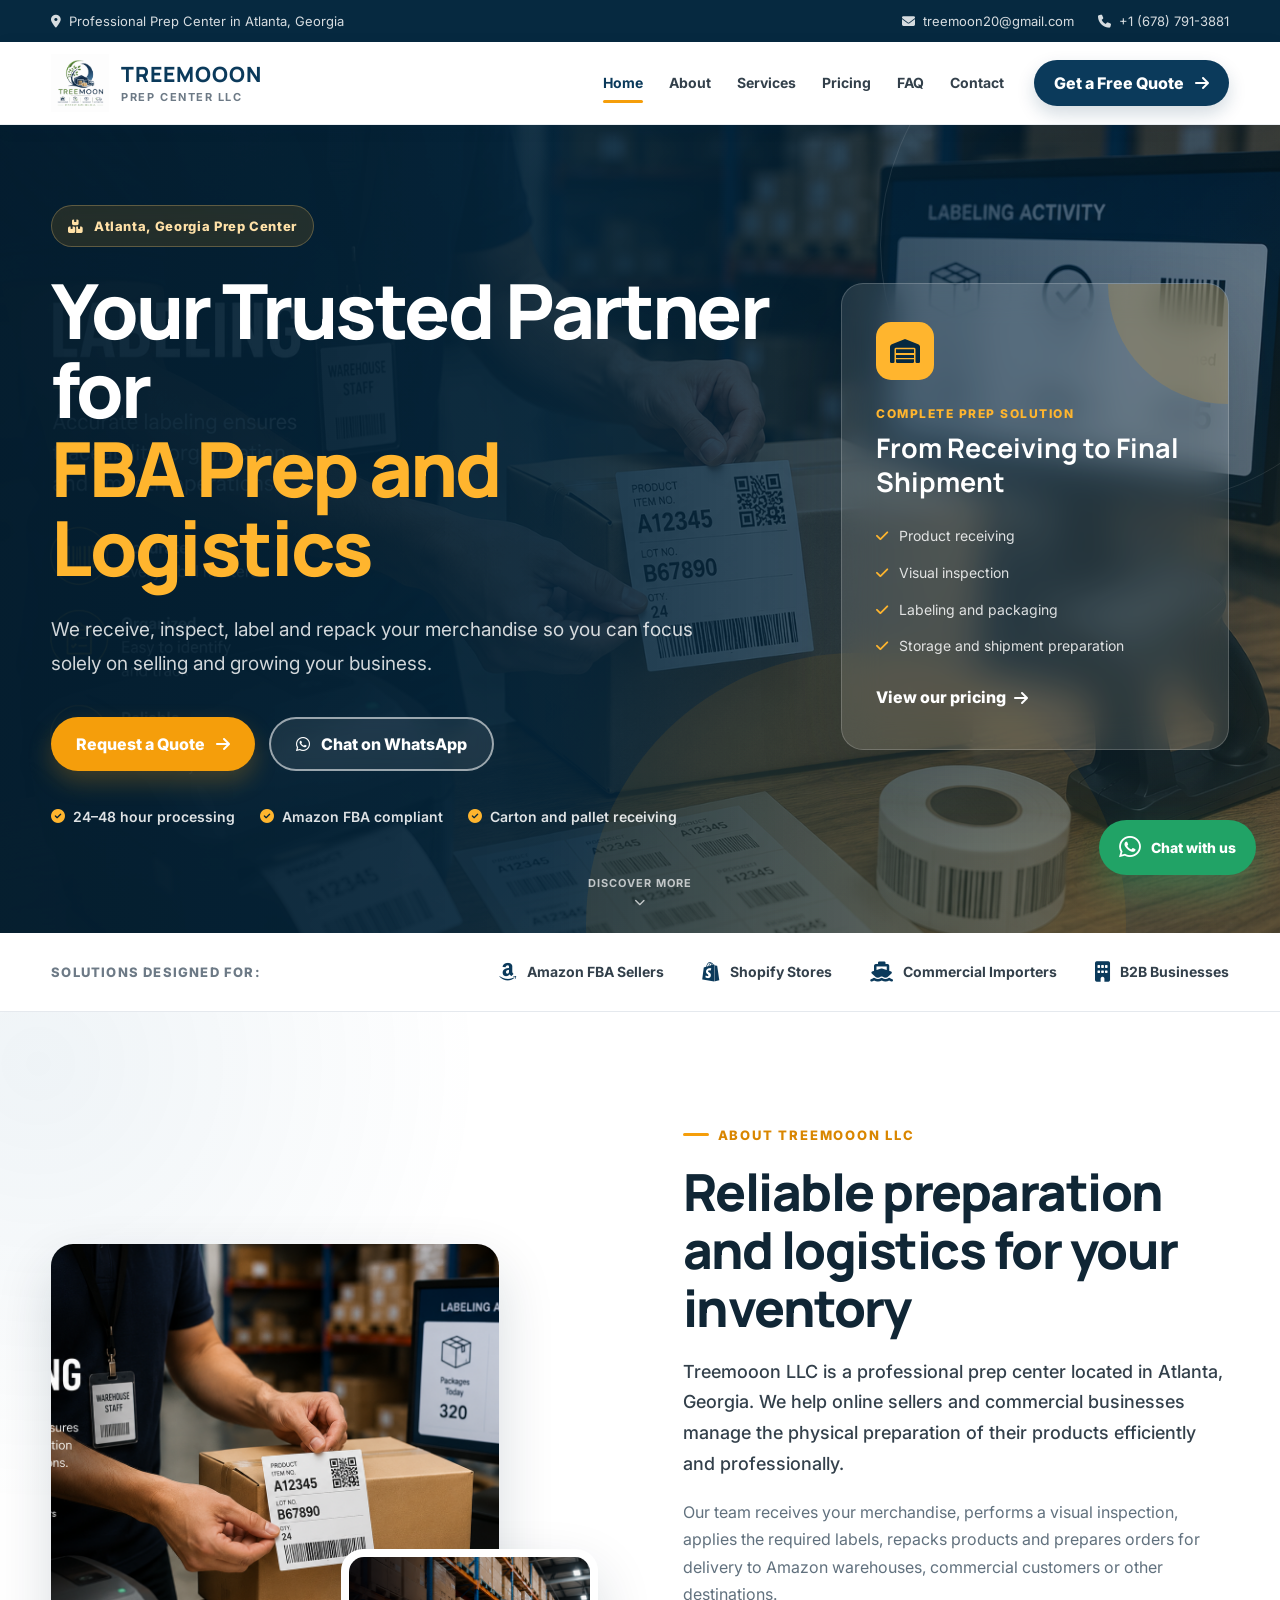
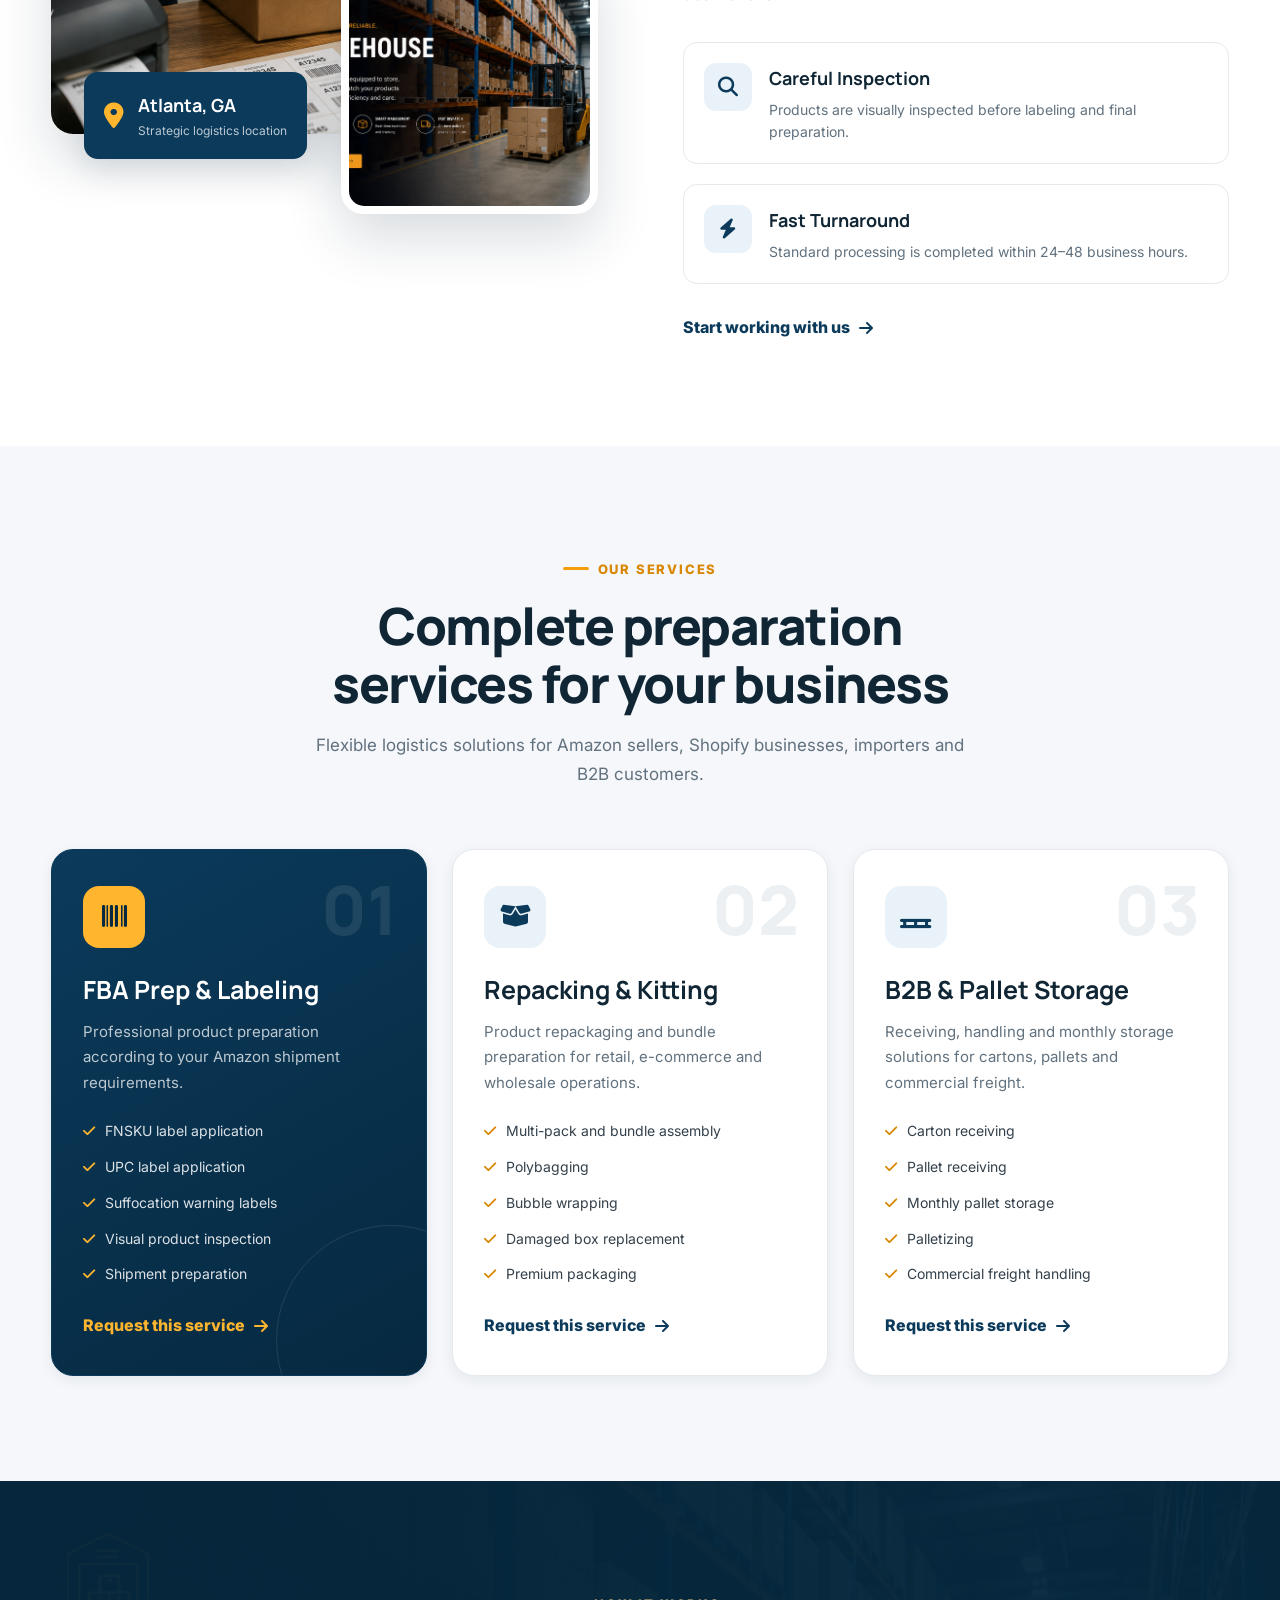
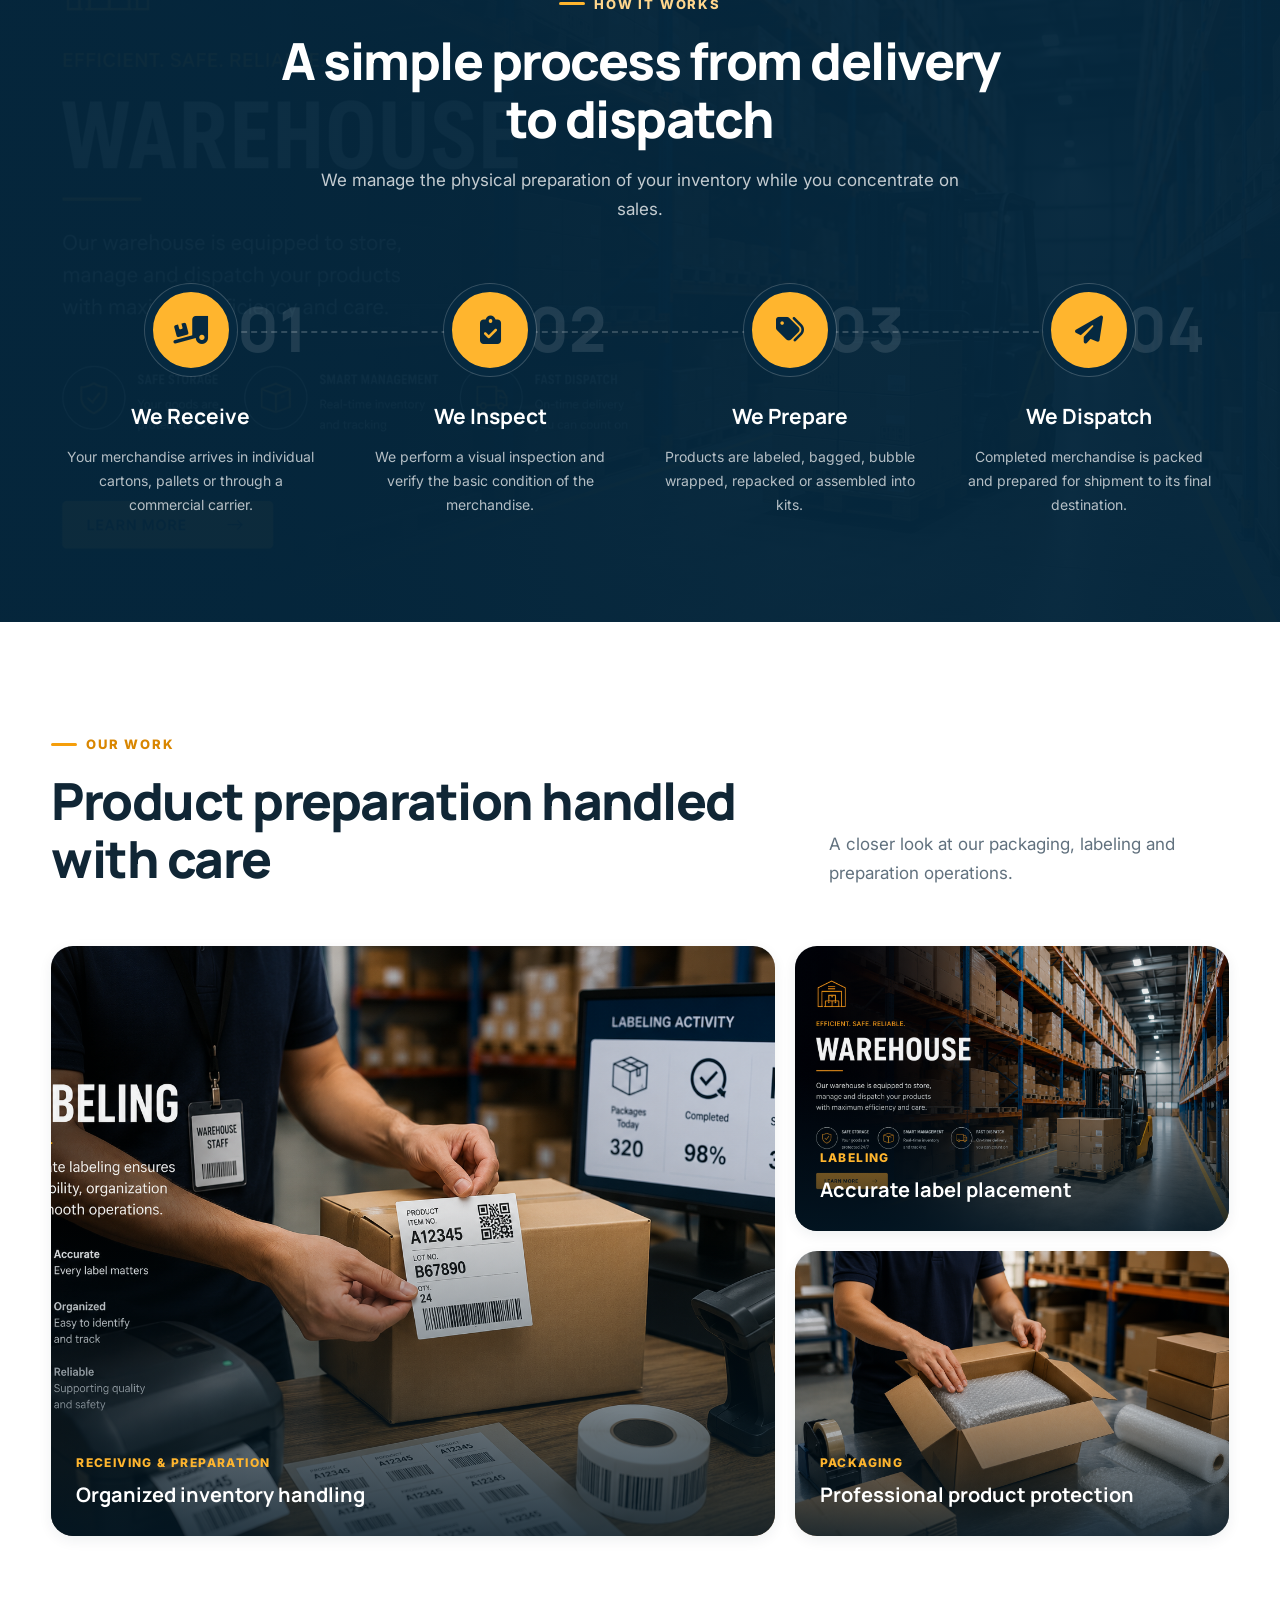
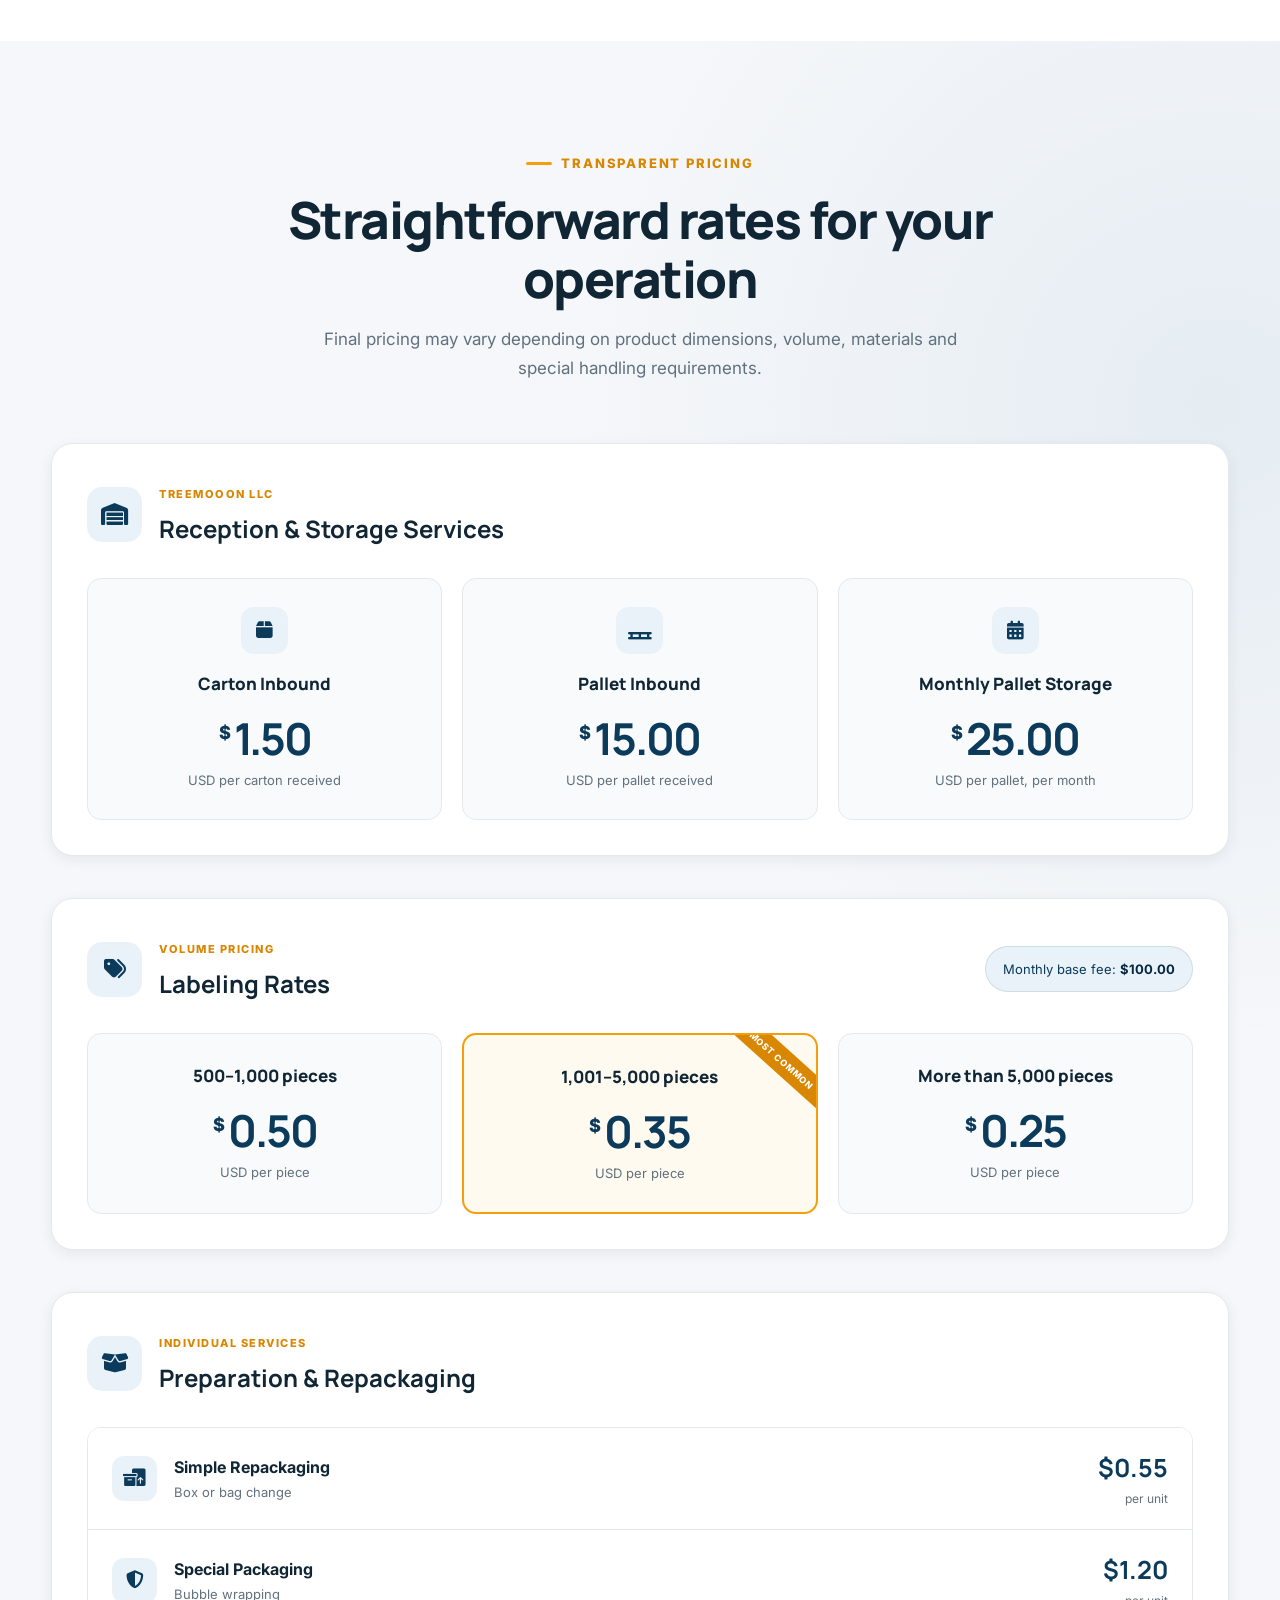
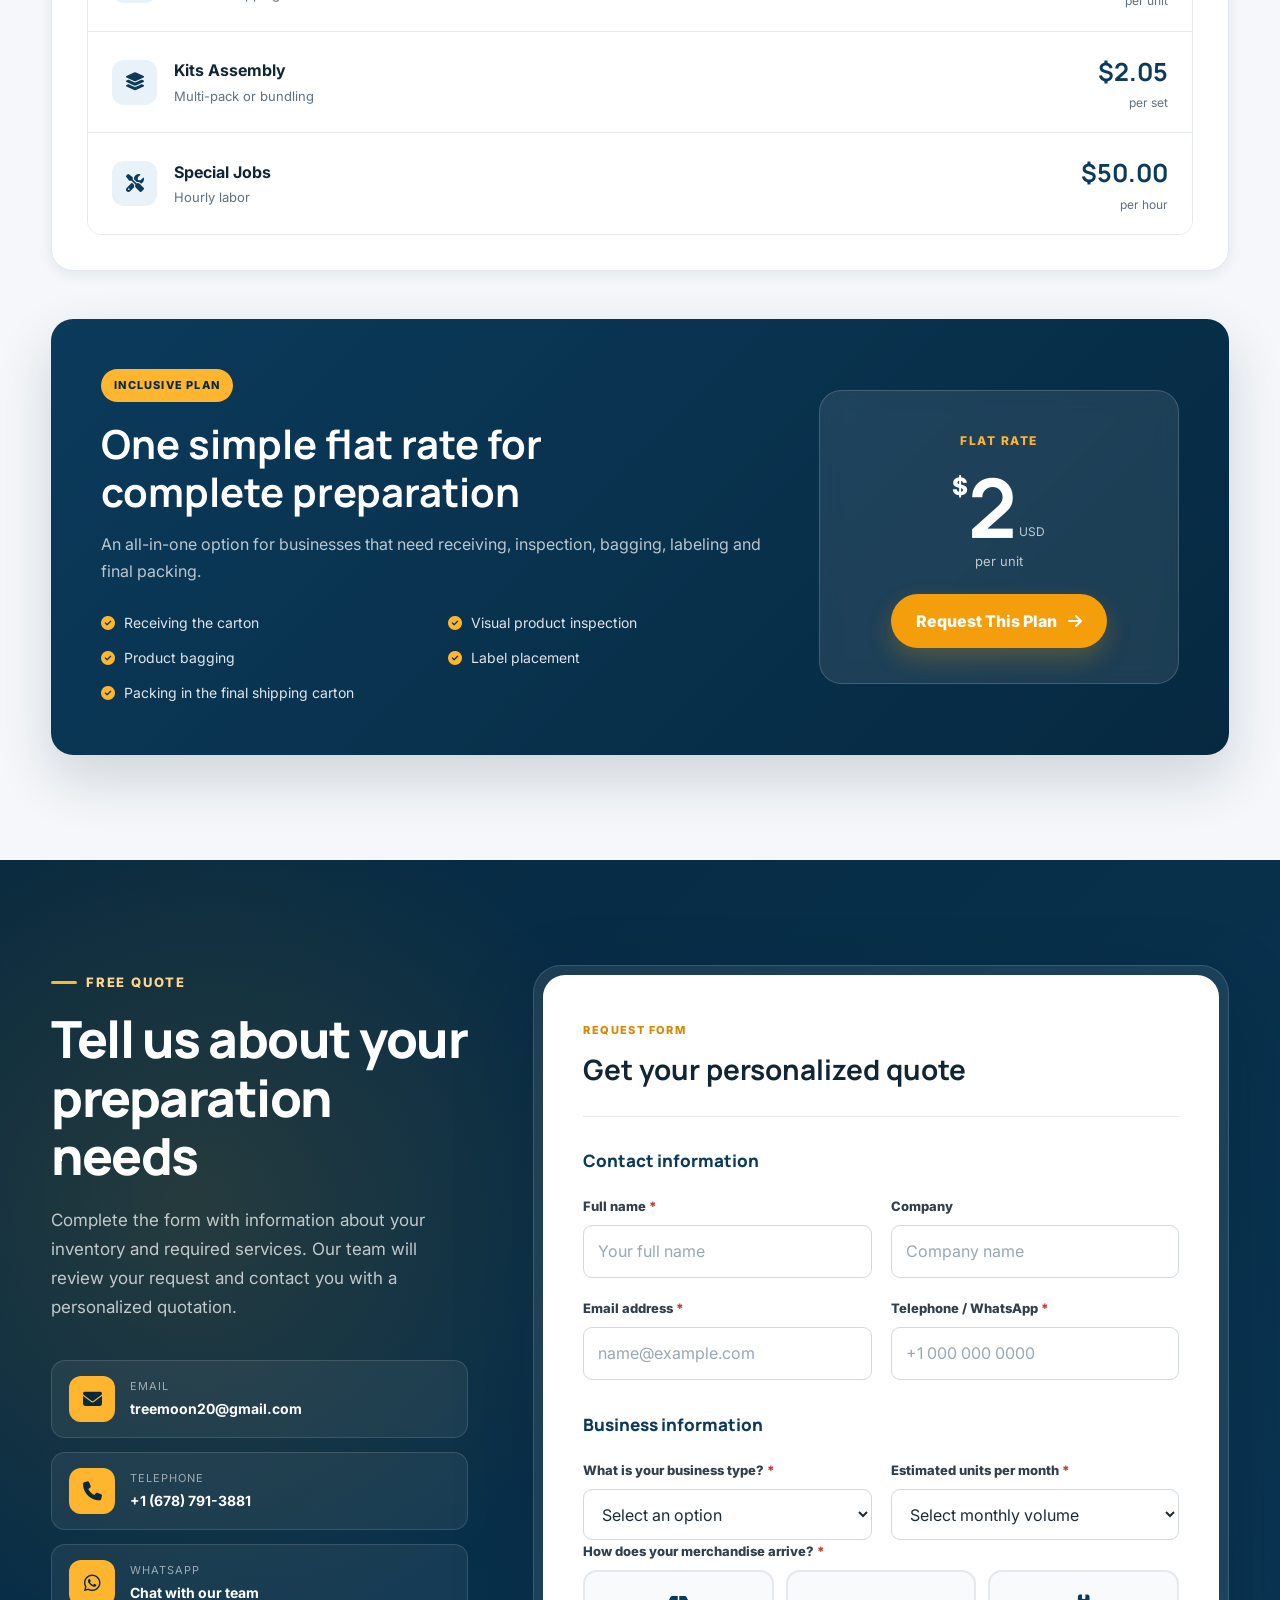
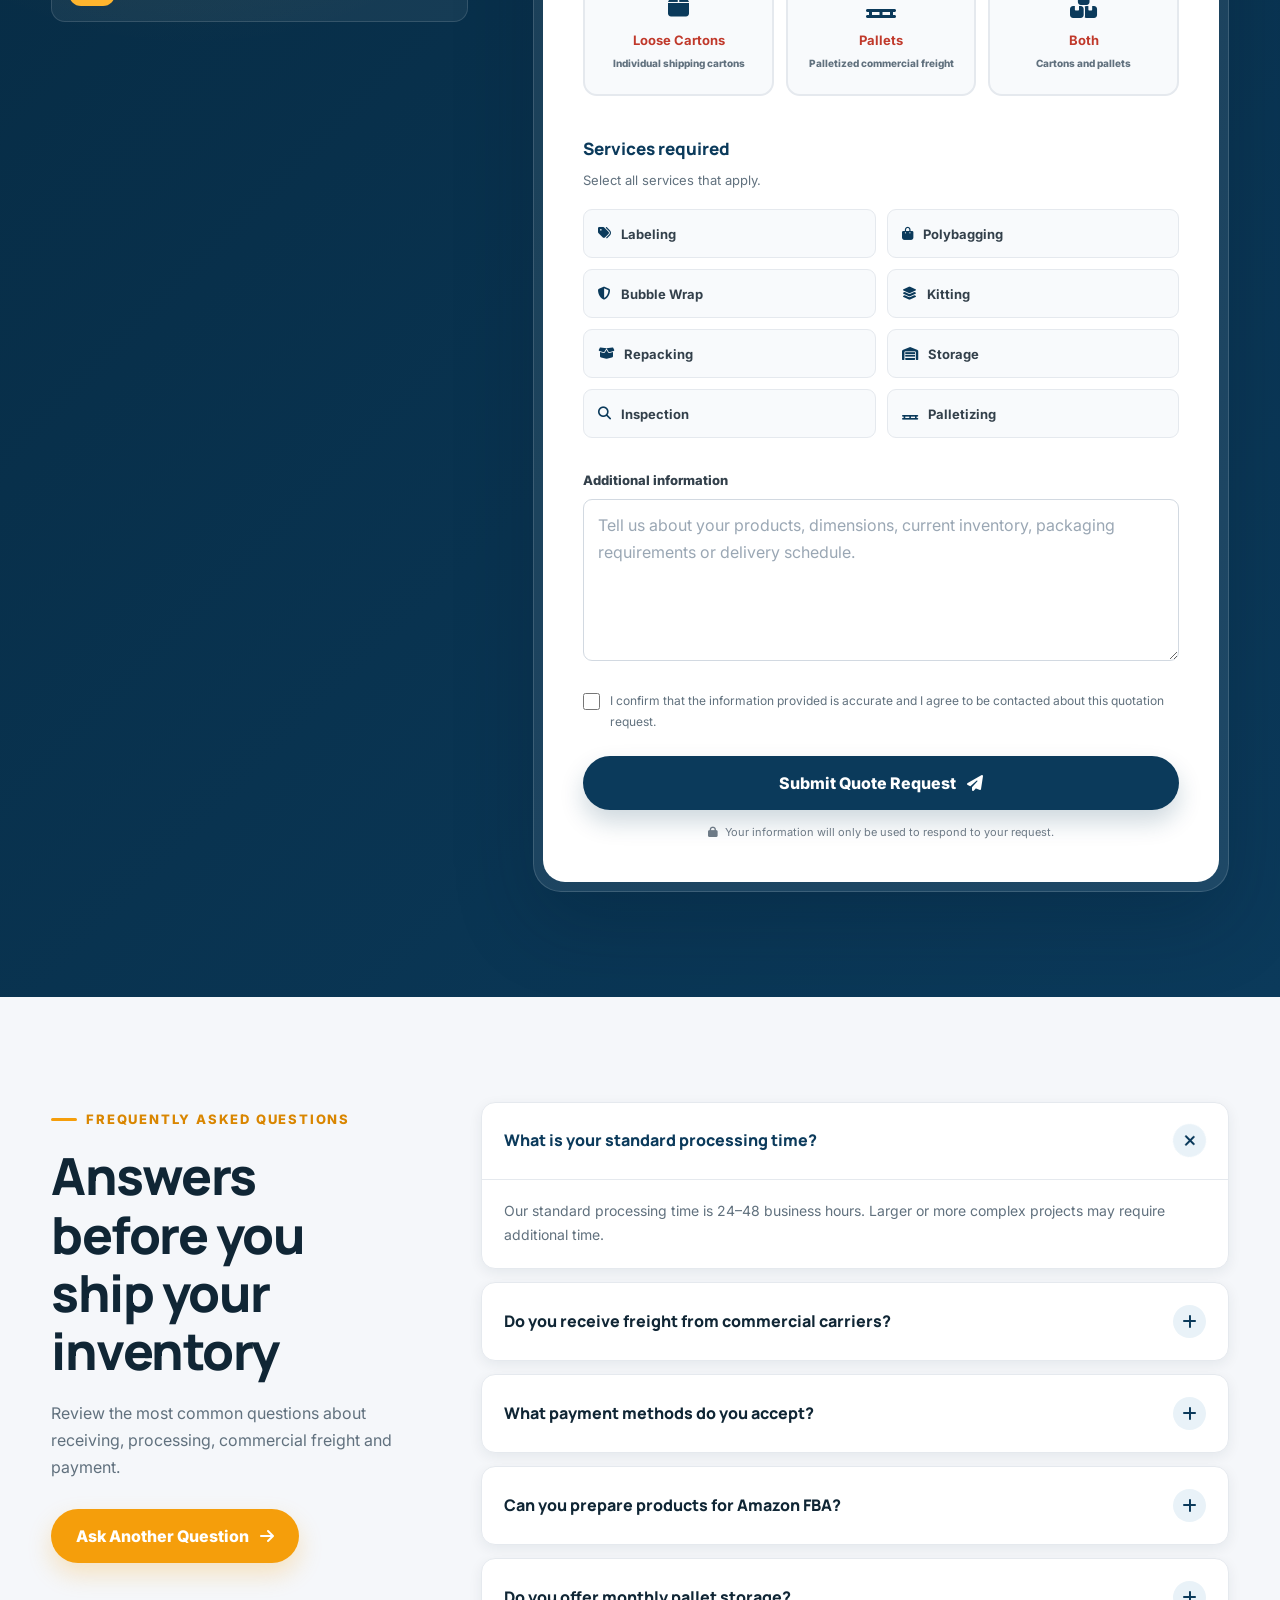
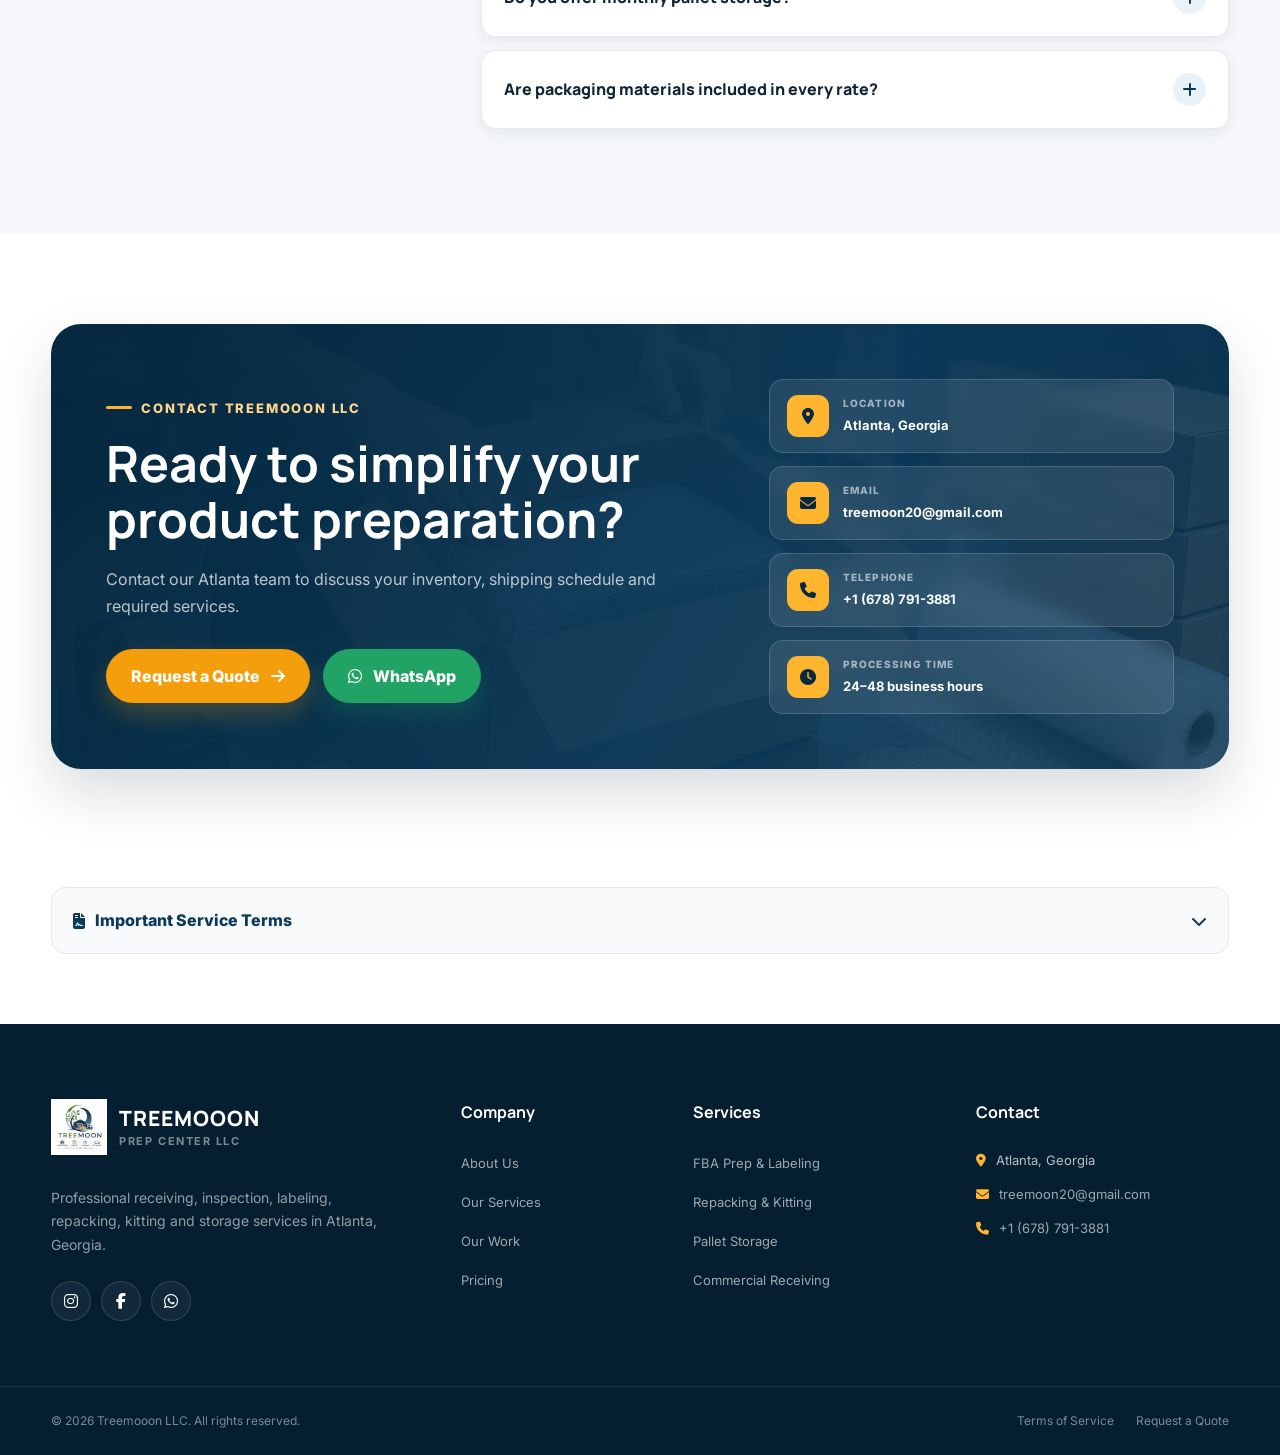
==== commit 66a2cd50: "Add Google SEO and structured data" ====
--- a/index.html
+++ b/index.html
@@ -1,107 +1,304 @@
 <!DOCTYPE html>
 <html lang="en">
+
 <head>
-    <!-- =========================
-         BASIC CONFIGURATION
-    ========================== -->
     <meta charset="UTF-8">
+
     <meta
         name="viewport"
         content="width=device-width, initial-scale=1.0"
     >
 
-    <title>Treemooon LLC | Prep Center in Atlanta, GA</title>
+    <title>
+        Treemooon LLC | Amazon FBA Prep Center in Atlanta, GA
+    </title>
 
     <meta
         name="description"
-        content="Treemooon LLC is a professional prep center in Atlanta, Georgia. We provide receiving, inspection, labeling, repacking, kitting, pallet storage and Amazon FBA preparation services."
+        content="Treemooon LLC is a professional Amazon FBA prep center in Atlanta, Georgia offering receiving, inspection, FNSKU and UPC labeling, polybagging, bubble wrapping, repacking, kitting and pallet storage."
     >
 
+    <meta name="author" content="Treemooon LLC">
+
     <meta
-        name="keywords"
-        content="Amazon FBA prep center Atlanta, FBA labeling, product inspection, repacking, kitting, pallet storage, Atlanta prep center"
+        name="robots"
+        content="index, follow, max-image-preview:large"
     >
 
-    <meta name="author" content="Treemooon LLC">
-    <meta name="theme-color" content="#0b2f4f">
-
-    <!-- Social media preview -->
-    <meta property="og:title" content="Treemooon LLC | Prep Center in Atlanta">
+    <meta name="theme-color" content="#0b3a5b">
+
+
+    <!-- Canonical website address -->
+
+    <link
+        rel="canonical"
+        href="https://asielhm.github.io/treemooon-prep/"
+    >
+
+
+    <!-- Sitemap reference -->
+
+    <link
+        rel="sitemap"
+        type="application/xml"
+        title="Sitemap"
+        href="https://asielhm.github.io/treemooon-prep/sitemap.xml"
+    >
+
+
+    <!-- Facebook, WhatsApp and social sharing -->
+
+    <meta property="og:type" content="website">
+
+    <meta
+        property="og:site_name"
+        content="Treemooon LLC"
+    >
+
+    <meta property="og:locale" content="en_US">
+
+    <meta
+        property="og:title"
+        content="Treemooon LLC | Amazon FBA Prep Center in Atlanta"
+    >
+
     <meta
         property="og:description"
-        content="Receiving, inspection, labeling, repacking, kitting and storage services in Atlanta, Georgia."
+        content="Receiving, inspection, labeling, repacking, kitting and storage services for Amazon FBA sellers, Shopify stores and commercial importers."
     >
-    <meta property="og:type" content="website">
-    <meta property="og:image" content="prep1.jpg">
-
-    <!-- Google Font -->
-    <link rel="preconnect" href="https://fonts.googleapis.com">
-    <link rel="preconnect" href="https://fonts.gstatic.com" crossorigin>
+
+    <meta
+        property="og:url"
+        content="https://asielhm.github.io/treemooon-prep/"
+    >
+
+    <meta
+        property="og:image"
+        content="https://asielhm.github.io/treemooon-prep/prep1.jpg"
+    >
+
+    <meta
+        property="og:image:alt"
+        content="Treemooon LLC product preparation and logistics operations"
+    >
+
+
+    <!-- Twitter / X sharing -->
+
+    <meta
+        name="twitter:card"
+        content="summary_large_image"
+    >
+
+    <meta
+        name="twitter:title"
+        content="Treemooon LLC | Prep Center in Atlanta"
+    >
+
+    <meta
+        name="twitter:description"
+        content="Professional FBA preparation, labeling, repacking, kitting and storage services in Atlanta, Georgia."
+    >
+
+    <meta
+        name="twitter:image"
+        content="https://asielhm.github.io/treemooon-prep/prep1.jpg"
+    >
+
+
+    <!-- Google structured business information -->
+
+    <script type="application/ld+json">
+    {
+        "@context": "https://schema.org",
+        "@type": "LocalBusiness",
+        "@id": "https://asielhm.github.io/treemooon-prep/#business",
+        "name": "Treemooon LLC",
+        "alternateName": "Treemooon Prep Center LLC",
+        "description": "Professional Amazon FBA prep center providing receiving, inspection, labeling, repacking, kitting, polybagging, bubble wrapping and pallet storage services.",
+        "url": "https://asielhm.github.io/treemooon-prep/",
+        "logo": "https://asielhm.github.io/treemooon-prep/logo.png",
+        "image": [
+            "https://asielhm.github.io/treemooon-prep/prep1.jpg",
+            "https://asielhm.github.io/treemooon-prep/prep2.jpg",
+            "https://asielhm.github.io/treemooon-prep/prep3.jpg"
+        ],
+        "email": "treemoon20@gmail.com",
+        "telephone": "+1-678-791-3881",
+        "priceRange": "$$",
+        "areaServed": {
+            "@type": "City",
+            "name": "Atlanta"
+        },
+        "address": {
+            "@type": "PostalAddress",
+            "addressLocality": "Atlanta",
+            "addressRegion": "GA",
+            "addressCountry": "US"
+        },
+        "contactPoint": {
+            "@type": "ContactPoint",
+            "telephone": "+1-678-791-3881",
+            "email": "treemoon20@gmail.com",
+            "contactType": "customer service",
+            "availableLanguage": [
+                "English",
+                "Spanish"
+            ]
+        },
+        "hasOfferCatalog": {
+            "@type": "OfferCatalog",
+            "name": "Prep Center Services",
+            "itemListElement": [
+                {
+                    "@type": "Service",
+                    "name": "Amazon FBA preparation and labeling"
+                },
+                {
+                    "@type": "Service",
+                    "name": "FNSKU and UPC label application"
+                },
+                {
+                    "@type": "Service",
+                    "name": "Product inspection"
+                },
+                {
+                    "@type": "Service",
+                    "name": "Repacking and kitting"
+                },
+                {
+                    "@type": "Service",
+                    "name": "Polybagging and bubble wrapping"
+                },
+                {
+                    "@type": "Service",
+                    "name": "Carton and pallet receiving"
+                },
+                {
+                    "@type": "Service",
+                    "name": "Monthly pallet storage"
+                }
+            ]
+        }
+    }
+    </script>
+
+
+    <!-- Fonts -->
+
+    <link
+        rel="preconnect"
+        href="https://fonts.googleapis.com"
+    >
+
+    <link
+        rel="preconnect"
+        href="https://fonts.gstatic.com"
+        crossorigin
+    >
 
     <link
         href="https://fonts.googleapis.com/css2?family=Inter:wght@400;500;600;700;800&family=Manrope:wght@600;700;800&display=swap"
         rel="stylesheet"
     >
 
-    <!-- Font Awesome Icons -->
+
+    <!-- Icons -->
+
     <link
         rel="stylesheet"
         href="https://cdnjs.cloudflare.com/ajax/libs/font-awesome/6.7.2/css/all.min.css"
     >
 
-    <!-- Main CSS -->
+
+    <!-- Website CSS -->
+
     <link rel="stylesheet" href="styles.css">
 
-    <!-- Favicon -->
-    <link rel="icon" type="image/png" href="logo.png">
+
+    <!-- Website icon -->
+
+    <link
+        rel="icon"
+        type="image/png"
+        href="logo.png"
+    >
 </head>
 
+
 <body>
 
-    <!-- Accessibility link -->
     <a class="skip-link" href="#main-content">
         Skip to main content
     </a>
 
 
-    <!-- =========================
-         TOP CONTACT BAR
-    ========================== -->
+    <!-- Top information bar -->
+
     <div class="top-bar">
+
         <div class="container top-bar-content">
 
             <div class="top-bar-location">
-                <i class="fa-solid fa-location-dot" aria-hidden="true"></i>
-                <span>Professional Prep Center in Atlanta, Georgia</span>
+
+                <i
+                    class="fa-solid fa-location-dot"
+                    aria-hidden="true"
+                ></i>
+
+                <span>
+                    Professional Prep Center in Atlanta, Georgia
+                </span>
+
             </div>
 
+
             <div class="top-bar-contact">
 
-                <!-- Replace with your real email -->
                 <a href="mailto:treemoon20@gmail.com">
-                    <i class="fa-solid fa-envelope" aria-hidden="true"></i>
+
+                    <i
+                        class="fa-solid fa-envelope"
+                        aria-hidden="true"
+                    ></i>
+
                     treemoon20@gmail.com
+
                 </a>
 
-                <!-- Replace with your real telephone number -->
+
                 <a href="tel:+16787913881">
-                    <i class="fa-solid fa-phone" aria-hidden="true"></i>
+
+                    <i
+                        class="fa-solid fa-phone"
+                        aria-hidden="true"
+                    ></i>
+
                     +1 (678) 791-3881
+
                 </a>
 
             </div>
+
         </div>
+
     </div>
 
 
-    <!-- =========================
-         HEADER / NAVIGATION
-    ========================== -->
-    <header class="site-header" id="site-header">
+    <!-- Navigation -->
+
+    <header
+        class="site-header"
+        id="site-header"
+    >
 
         <div class="container header-content">
 
-            <a href="#home" class="brand" aria-label="Treemooon LLC home">
+            <a
+                href="#home"
+                class="brand"
+                aria-label="Treemooon LLC home"
+            >
 
                 <img
                     src="logo.png"
@@ -110,11 +307,19 @@
                 >
 
                 <div class="brand-text">
-                    <span class="brand-name">TREEMOOON</span>
-                    <span class="brand-subtitle">Prep Center LLC</span>
+
+                    <span class="brand-name">
+                        TREEMOOON
+                    </span>
+
+                    <span class="brand-subtitle">
+                        Prep Center LLC
+                    </span>
+
                 </div>
 
             </a>
+
 
             <button
                 class="mobile-menu-button"
@@ -129,220 +334,404 @@
                 <span></span>
             </button>
 
+
             <nav
                 class="main-navigation"
                 id="main-navigation"
                 aria-label="Main navigation"
             >
+
                 <ul>
-                    <li><a href="#home" class="nav-link">Home</a></li>
-                    <li><a href="#about" class="nav-link">About</a></li>
-                    <li><a href="#services" class="nav-link">Services</a></li>
-                    <li><a href="#pricing" class="nav-link">Pricing</a></li>
-                    <li><a href="#faq" class="nav-link">FAQ</a></li>
-                    <li><a href="#contact" class="nav-link">Contact</a></li>
+
+                    <li>
+                        <a href="#home" class="nav-link">
+                            Home
+                        </a>
+                    </li>
+
+                    <li>
+                        <a href="#about" class="nav-link">
+                            About
+                        </a>
+                    </li>
+
+                    <li>
+                        <a href="#services" class="nav-link">
+                            Services
+                        </a>
+                    </li>
+
+                    <li>
+                        <a href="#pricing" class="nav-link">
+                            Pricing
+                        </a>
+                    </li>
+
+                    <li>
+                        <a href="#faq" class="nav-link">
+                            FAQ
+                        </a>
+                    </li>
+
+                    <li>
+                        <a href="#contact" class="nav-link">
+                            Contact
+                        </a>
+                    </li>
+
                 </ul>
 
-                <a href="#quote" class="header-quote-button">
+
+                <a
+                    href="#quote"
+                    class="header-quote-button"
+                >
+
                     Get a Free Quote
-                    <i class="fa-solid fa-arrow-right" aria-hidden="true"></i>
+
+                    <i
+                        class="fa-solid fa-arrow-right"
+                        aria-hidden="true"
+                    ></i>
+
                 </a>
+
             </nav>
 
         </div>
+
     </header>
 
 
     <main id="main-content">
 
-        <!-- =========================
-             HERO SECTION
-        ========================== -->
+
+        <!-- Hero -->
+
         <section class="hero" id="home">
 
             <div class="hero-overlay"></div>
 
+
             <div class="container hero-container">
 
                 <div class="hero-content">
 
                     <div class="hero-badge">
-                        <i class="fa-solid fa-boxes-stacked" aria-hidden="true"></i>
+
+                        <i
+                            class="fa-solid fa-boxes-stacked"
+                            aria-hidden="true"
+                        ></i>
+
                         Atlanta, Georgia Prep Center
+
                     </div>
 
+
                     <h1>
+
                         Your Trusted Partner for
-                        <span>FBA Prep and Logistics</span>
+
+                        <span>
+                            FBA Prep and Logistics
+                        </span>
+
                     </h1>
 
+
                     <p class="hero-description">
-                        We receive, inspect, label and repack your merchandise
-                        so you can focus solely on selling and growing your
-                        business.
+
+                        We receive, inspect, label and repack your
+                        merchandise so you can focus solely on selling
+                        and growing your business.
+
                     </p>
 
+
                     <div class="hero-buttons">
 
-                        <a href="#quote" class="primary-button">
+                        <a
+                            href="#quote"
+                            class="primary-button"
+                        >
+
                             Request a Quote
-                            <i class="fa-solid fa-arrow-right" aria-hidden="true"></i>
+
+                            <i
+                                class="fa-solid fa-arrow-right"
+                                aria-hidden="true"
+                            ></i>
+
                         </a>
 
-                        <!-- Replace 16787913881 with your WhatsApp number -->
+
                         <a
                             href="https://wa.me/16787913881"
                             class="secondary-button"
                             target="_blank"
                             rel="noopener noreferrer"
                         >
-                            <i class="fa-brands fa-whatsapp" aria-hidden="true"></i>
+
+                            <i
+                                class="fa-brands fa-whatsapp"
+                                aria-hidden="true"
+                            ></i>
+
                             Chat on WhatsApp
+
                         </a>
 
                     </div>
 
+
                     <div class="hero-features">
 
                         <div class="hero-feature">
-                            <i class="fa-solid fa-circle-check" aria-hidden="true"></i>
-                            <span>24–48 hour processing</span>
-                        </div>
+
+                            <i
+                                class="fa-solid fa-circle-check"
+                                aria-hidden="true"
+                            ></i>
+
+                            <span>
+                                24–48 hour processing
+                            </span>
+
+                        </div>
+
 
                         <div class="hero-feature">
-                            <i class="fa-solid fa-circle-check" aria-hidden="true"></i>
-                            <span>Amazon FBA compliant</span>
-                        </div>
+
+                            <i
+                                class="fa-solid fa-circle-check"
+                                aria-hidden="true"
+                            ></i>
+
+                            <span>
+                                Amazon FBA compliant
+                            </span>
+
+                        </div>
+
 
                         <div class="hero-feature">
-                            <i class="fa-solid fa-circle-check" aria-hidden="true"></i>
-                            <span>Carton and pallet receiving</span>
+
+                            <i
+                                class="fa-solid fa-circle-check"
+                                aria-hidden="true"
+                            ></i>
+
+                            <span>
+                                Carton and pallet receiving
+                            </span>
+
                         </div>
 
                     </div>
 
                 </div>
 
+
                 <div class="hero-card">
 
                     <div class="hero-card-icon">
-                        <i class="fa-solid fa-warehouse" aria-hidden="true"></i>
+
+                        <i
+                            class="fa-solid fa-warehouse"
+                            aria-hidden="true"
+                        ></i>
+
                     </div>
 
-                    <p class="hero-card-label">Complete Prep Solution</p>
-
-                    <h2>From Receiving to Final Shipment</h2>
+
+                    <p class="hero-card-label">
+                        Complete Prep Solution
+                    </p>
+
+
+                    <h2>
+                        From Receiving to Final Shipment
+                    </h2>
+
 
                     <ul>
+
                         <li>
-                            <i class="fa-solid fa-check" aria-hidden="true"></i>
+                            <i class="fa-solid fa-check"></i>
                             Product receiving
                         </li>
 
                         <li>
-                            <i class="fa-solid fa-check" aria-hidden="true"></i>
+                            <i class="fa-solid fa-check"></i>
                             Visual inspection
                         </li>
 
                         <li>
-                            <i class="fa-solid fa-check" aria-hidden="true"></i>
+                            <i class="fa-solid fa-check"></i>
                             Labeling and packaging
                         </li>
 
                         <li>
-                            <i class="fa-solid fa-check" aria-hidden="true"></i>
+                            <i class="fa-solid fa-check"></i>
                             Storage and shipment preparation
                         </li>
+
                     </ul>
 
-                    <a href="#pricing" class="hero-card-link">
+
+                    <a
+                        href="#pricing"
+                        class="hero-card-link"
+                    >
+
                         View our pricing
-                        <i class="fa-solid fa-arrow-right" aria-hidden="true"></i>
+
+                        <i class="fa-solid fa-arrow-right"></i>
+
                     </a>
 
                 </div>
 
             </div>
 
-            <a href="#about" class="scroll-indicator" aria-label="Scroll to about section">
-                <span>Discover More</span>
-                <i class="fa-solid fa-chevron-down" aria-hidden="true"></i>
+
+            <a
+                href="#about"
+                class="scroll-indicator"
+                aria-label="Scroll to about section"
+            >
+
+                <span>
+                    Discover More
+                </span>
+
+                <i class="fa-solid fa-chevron-down"></i>
+
             </a>
 
         </section>
 
 
-        <!-- =========================
-             TRUST STRIP
-        ========================== -->
-        <section class="trust-strip" aria-label="Business types served">
+        <!-- Customers -->
+
+        <section
+            class="trust-strip"
+            aria-label="Business types served"
+        >
 
             <div class="container trust-strip-content">
 
-                <p>Solutions designed for:</p>
+                <p>
+                    Solutions designed for:
+                </p>
+
 
                 <div class="trust-items">
 
                     <div class="trust-item">
-                        <i class="fa-brands fa-amazon" aria-hidden="true"></i>
-                        <span>Amazon FBA Sellers</span>
+
+                        <i class="fa-brands fa-amazon"></i>
+
+                        <span>
+                            Amazon FBA Sellers
+                        </span>
+
                     </div>
 
+
                     <div class="trust-item">
-                        <i class="fa-brands fa-shopify" aria-hidden="true"></i>
-                        <span>Shopify Stores</span>
+
+                        <i class="fa-brands fa-shopify"></i>
+
+                        <span>
+                            Shopify Stores
+                        </span>
+
                     </div>
 
+
                     <div class="trust-item">
-                        <i class="fa-solid fa-ship" aria-hidden="true"></i>
-                        <span>Commercial Importers</span>
+
+                        <i class="fa-solid fa-ship"></i>
+
+                        <span>
+                            Commercial Importers
+                        </span>
+
                     </div>
 
+
                     <div class="trust-item">
-                        <i class="fa-solid fa-building" aria-hidden="true"></i>
-                        <span>B2B Businesses</span>
+
+                        <i class="fa-solid fa-building"></i>
+
+                        <span>
+                            B2B Businesses
+                        </span>
+
                     </div>
 
                 </div>
+
             </div>
 
         </section>
 
 
-        <!-- =========================
-             ABOUT
-        ========================== -->
-        <section class="section about-section" id="about">
+        <!-- About -->
+
+        <section
+            class="section about-section"
+            id="about"
+        >
 
             <div class="container about-grid">
 
                 <div class="about-images">
 
                     <div class="about-main-image">
+
                         <img
                             src="prep1.jpg"
                             alt="Treemooon LLC warehouse preparation operations"
                             loading="lazy"
                         >
+
                     </div>
 
+
                     <div class="about-secondary-image">
+
                         <img
                             src="prep2.jpg"
                             alt="Product labeling service"
                             loading="lazy"
                         >
+
                     </div>
 
+
                     <div class="experience-badge">
-                        <i class="fa-solid fa-location-dot" aria-hidden="true"></i>
+
+                        <i class="fa-solid fa-location-dot"></i>
+
                         <div>
-                            <strong>Atlanta, GA</strong>
-                            <span>Strategic logistics location</span>
-                        </div>
+
+                            <strong>
+                                Atlanta, GA
+                            </strong>
+
+                            <span>
+                                Strategic logistics location
+                            </span>
+
+                        </div>
+
                     </div>
 
                 </div>
+
 
                 <div class="about-content">
 
@@ -350,71 +739,113 @@
                         About Treemooon LLC
                     </div>
 
+
                     <h2 class="section-title">
-                        Reliable preparation and logistics for your inventory
+
+                        Reliable preparation and logistics
+                        for your inventory
+
                     </h2>
 
+
                     <p class="section-introduction">
-                        Treemooon LLC is a professional prep center located in
-                        Atlanta, Georgia. We help online sellers and commercial
-                        businesses manage the physical preparation of their
-                        products efficiently and professionally.
+
+                        Treemooon LLC is a professional prep center
+                        located in Atlanta, Georgia. We help online
+                        sellers and commercial businesses manage the
+                        physical preparation of their products
+                        efficiently and professionally.
+
                     </p>
 
+
                     <p>
-                        Our team receives your merchandise, performs a visual
-                        inspection, applies the required labels, repacks products
-                        and prepares orders for delivery to Amazon warehouses,
-                        commercial customers or other destinations.
+
+                        Our team receives your merchandise, performs a
+                        visual inspection, applies the required labels,
+                        repacks products and prepares orders for delivery
+                        to Amazon warehouses, commercial customers or
+                        other destinations.
+
                     </p>
 
+
                     <div class="about-benefits">
 
                         <div class="about-benefit">
+
                             <div class="benefit-icon">
-                                <i class="fa-solid fa-magnifying-glass" aria-hidden="true"></i>
+
+                                <i class="fa-solid fa-magnifying-glass"></i>
+
                             </div>
 
                             <div>
-                                <h3>Careful Inspection</h3>
+
+                                <h3>
+                                    Careful Inspection
+                                </h3>
+
                                 <p>
                                     Products are visually inspected before
                                     labeling and final preparation.
                                 </p>
+
                             </div>
-                        </div>
+
+                        </div>
+
 
                         <div class="about-benefit">
+
                             <div class="benefit-icon">
-                                <i class="fa-solid fa-bolt" aria-hidden="true"></i>
+
+                                <i class="fa-solid fa-bolt"></i>
+
                             </div>
 
                             <div>
-                                <h3>Fast Turnaround</h3>
+
+                                <h3>
+                                    Fast Turnaround
+                                </h3>
+
                                 <p>
                                     Standard processing is completed within
                                     24–48 business hours.
                                 </p>
+
                             </div>
+
                         </div>
 
                     </div>
 
-                    <a href="#quote" class="text-link">
+
+                    <a
+                        href="#quote"
+                        class="text-link"
+                    >
+
                         Start working with us
-                        <i class="fa-solid fa-arrow-right" aria-hidden="true"></i>
+
+                        <i class="fa-solid fa-arrow-right"></i>
+
                     </a>
 
                 </div>
 
             </div>
+
         </section>
 
 
-        <!-- =========================
-             SERVICES
-        ========================== -->
-        <section class="section services-section" id="services">
+        <!-- Services -->
+
+        <section
+            class="section services-section"
+            id="services"
+        >
 
             <div class="container">
 
@@ -424,64 +855,90 @@
                         Our Services
                     </div>
 
+
                     <h2 class="section-title">
-                        Complete preparation services for your business
+
+                        Complete preparation services
+                        for your business
+
                     </h2>
 
+
                     <p>
+
                         Flexible logistics solutions for Amazon sellers,
                         Shopify businesses, importers and B2B customers.
+
                     </p>
 
                 </div>
 
+
                 <div class="services-grid">
 
                     <article class="service-card featured-service">
 
-                        <div class="service-number">01</div>
+                        <div class="service-number">
+                            01
+                        </div>
+
 
                         <div class="service-icon">
-                            <i class="fa-solid fa-barcode" aria-hidden="true"></i>
-                        </div>
-
-                        <h3>FBA Prep &amp; Labeling</h3>
+
+                            <i class="fa-solid fa-barcode"></i>
+
+                        </div>
+
+
+                        <h3>
+                            FBA Prep &amp; Labeling
+                        </h3>
+
 
                         <p>
-                            Professional product preparation according to your
-                            Amazon shipment requirements.
+
+                            Professional product preparation according
+                            to your Amazon shipment requirements.
+
                         </p>
 
+
                         <ul>
+
                             <li>
-                                <i class="fa-solid fa-check" aria-hidden="true"></i>
+                                <i class="fa-solid fa-check"></i>
                                 FNSKU label application
                             </li>
 
                             <li>
-                                <i class="fa-solid fa-check" aria-hidden="true"></i>
+                                <i class="fa-solid fa-check"></i>
                                 UPC label application
                             </li>
 
                             <li>
-                                <i class="fa-solid fa-check" aria-hidden="true"></i>
+                                <i class="fa-solid fa-check"></i>
                                 Suffocation warning labels
                             </li>
 
                             <li>
-                                <i class="fa-solid fa-check" aria-hidden="true"></i>
+                                <i class="fa-solid fa-check"></i>
                                 Visual product inspection
                             </li>
 
                             <li>
-                                <i class="fa-solid fa-check" aria-hidden="true"></i>
+                                <i class="fa-solid fa-check"></i>
                                 Shipment preparation
                             </li>
+
                         </ul>
 
+
                         <a href="#quote">
+
                             Request this service
-                            <i class="fa-solid fa-arrow-right" aria-hidden="true"></i>
+
+                            <i class="fa-solid fa-arrow-right"></i>
+
                         </a>
 
                     </article>
@@ -489,49 +946,67 @@
 
                     <article class="service-card">
 
-                        <div class="service-number">02</div>
+                        <div class="service-number">
+                            02
+                        </div>
+
 
                         <div class="service-icon">
-                            <i class="fa-solid fa-box-open" aria-hidden="true"></i>
-                        </div>
-
-                        <h3>Repacking &amp; Kitting</h3>
+
+                            <i class="fa-solid fa-box-open"></i>
+
+                        </div>
+
+
+                        <h3>
+                            Repacking &amp; Kitting
+                        </h3>
+
 
                         <p>
-                            Product repackaging and bundle preparation for
-                            retail, e-commerce and wholesale operations.
+
+                            Product repackaging and bundle preparation
+                            for retail, e-commerce and wholesale operations.
+
                         </p>
 
+
                         <ul>
+
                             <li>
-                                <i class="fa-solid fa-check" aria-hidden="true"></i>
+                                <i class="fa-solid fa-check"></i>
                                 Multi-pack and bundle assembly
                             </li>
 
                             <li>
-                                <i class="fa-solid fa-check" aria-hidden="true"></i>
+                                <i class="fa-solid fa-check"></i>
                                 Polybagging
                             </li>
 
                             <li>
-                                <i class="fa-solid fa-check" aria-hidden="true"></i>
+                                <i class="fa-solid fa-check"></i>
                                 Bubble wrapping
                             </li>
 
                             <li>
-                                <i class="fa-solid fa-check" aria-hidden="true"></i>
+                                <i class="fa-solid fa-check"></i>
                                 Damaged box replacement
                             </li>
 
                             <li>
-                                <i class="fa-solid fa-check" aria-hidden="true"></i>
+                                <i class="fa-solid fa-check"></i>
                                 Premium packaging
                             </li>
+
                         </ul>
 
+
                         <a href="#quote">
+
                             Request this service
-                            <i class="fa-solid fa-arrow-right" aria-hidden="true"></i>
+
+                            <i class="fa-solid fa-arrow-right"></i>
+
                         </a>
 
                     </article>
@@ -539,61 +1014,81 @@
 
                     <article class="service-card">
 
-                        <div class="service-number">03</div>
+                        <div class="service-number">
+                            03
+                        </div>
+
 
                         <div class="service-icon">
-                            <i class="fa-solid fa-pallet" aria-hidden="true"></i>
-                        </div>
-
-                        <h3>B2B &amp; Pallet Storage</h3>
+
+                            <i class="fa-solid fa-pallet"></i>
+
+                        </div>
+
+
+                        <h3>
+                            B2B &amp; Pallet Storage
+                        </h3>
+
 
                         <p>
-                            Receiving, handling and monthly storage solutions
-                            for cartons, pallets and commercial freight.
+
+                            Receiving, handling and monthly storage
+                            solutions for cartons, pallets and
+                            commercial freight.
+
                         </p>
 
+
                         <ul>
+
                             <li>
-                                <i class="fa-solid fa-check" aria-hidden="true"></i>
+                                <i class="fa-solid fa-check"></i>
                                 Carton receiving
                             </li>
 
                             <li>
-                                <i class="fa-solid fa-check" aria-hidden="true"></i>
+                                <i class="fa-solid fa-check"></i>
                                 Pallet receiving
                             </li>
 
                             <li>
-                                <i class="fa-solid fa-check" aria-hidden="true"></i>
+                                <i class="fa-solid fa-check"></i>
                                 Monthly pallet storage
                             </li>
 
                             <li>
-                                <i class="fa-solid fa-check" aria-hidden="true"></i>
+                                <i class="fa-solid fa-check"></i>
                                 Palletizing
                             </li>
 
                             <li>
-                                <i class="fa-solid fa-check" aria-hidden="true"></i>
+                                <i class="fa-solid fa-check"></i>
                                 Commercial freight handling
                             </li>
+
                         </ul>
 
+
                         <a href="#quote">
+
                             Request this service
-                            <i class="fa-solid fa-arrow-right" aria-hidden="true"></i>
+
+                            <i class="fa-solid fa-arrow-right"></i>
+
                         </a>
 
                     </article>
 
                 </div>
+
             </div>
+
         </section>
 
 
-        <!-- =========================
-             PROCESS
-        ========================== -->
+        <!-- Process -->
+
         <section class="section process-section">
 
             <div class="container">
@@ -604,113 +1099,169 @@
                         How It Works
                     </div>
 
+
                     <h2 class="section-title light-title">
-                        A simple process from delivery to dispatch
+
+                        A simple process from delivery
+                        to dispatch
+
                     </h2>
 
+
                     <p class="light-text">
-                        We manage the physical preparation of your inventory
-                        while you concentrate on sales.
+
+                        We manage the physical preparation of your
+                        inventory while you concentrate on sales.
+
                     </p>
 
                 </div>
 
+
                 <div class="process-grid">
 
                     <article class="process-step">
-                        <span class="process-step-number">01</span>
+
+                        <span class="process-step-number">
+                            01
+                        </span>
 
                         <div class="process-icon">
-                            <i class="fa-solid fa-truck-ramp-box" aria-hidden="true"></i>
-                        </div>
-
-                        <h3>We Receive</h3>
+
+                            <i class="fa-solid fa-truck-ramp-box"></i>
+
+                        </div>
+
+                        <h3>
+                            We Receive
+                        </h3>
 
                         <p>
-                            Your merchandise arrives in individual cartons,
-                            pallets or through a commercial carrier.
+                            Your merchandise arrives in individual
+                            cartons, pallets or through a commercial carrier.
                         </p>
+
                     </article>
 
+
                     <article class="process-step">
-                        <span class="process-step-number">02</span>
+
+                        <span class="process-step-number">
+                            02
+                        </span>
 
                         <div class="process-icon">
-                            <i class="fa-solid fa-clipboard-check" aria-hidden="true"></i>
-                        </div>
-
-                        <h3>We Inspect</h3>
+
+                            <i class="fa-solid fa-clipboard-check"></i>
+
+                        </div>
+
+                        <h3>
+                            We Inspect
+                        </h3>
 
                         <p>
-                            We perform a visual inspection and verify the basic
-                            condition of the merchandise.
+                            We perform a visual inspection and verify
+                            the basic condition of the merchandise.
                         </p>
+
                     </article>
 
+
                     <article class="process-step">
-                        <span class="process-step-number">03</span>
+
+                        <span class="process-step-number">
+                            03
+                        </span>
 
                         <div class="process-icon">
-                            <i class="fa-solid fa-tags" aria-hidden="true"></i>
-                        </div>
-
-                        <h3>We Prepare</h3>
+
+                            <i class="fa-solid fa-tags"></i>
+
+                        </div>
+
+                        <h3>
+                            We Prepare
+                        </h3>
 
                         <p>
                             Products are labeled, bagged, bubble wrapped,
                             repacked or assembled into kits.
                         </p>
+
                     </article>
 
+
                     <article class="process-step">
-                        <span class="process-step-number">04</span>
+
+                        <span class="process-step-number">
+                            04
+                        </span>
 
                         <div class="process-icon">
-                            <i class="fa-solid fa-paper-plane" aria-hidden="true"></i>
-                        </div>
-
-                        <h3>We Dispatch</h3>
+
+                            <i class="fa-solid fa-paper-plane"></i>
+
+                        </div>
+
+                        <h3>
+                            We Dispatch
+                        </h3>
 
                         <p>
-                            Completed merchandise is packed and prepared for
-                            shipment to its final destination.
+                            Completed merchandise is packed and prepared
+                            for shipment to its final destination.
                         </p>
+
                     </article>
 
                 </div>
+
             </div>
+
         </section>
 
 
-        <!-- =========================
-             GALLERY
-        ========================== -->
-        <section class="section gallery-section" id="gallery">
+        <!-- Gallery -->
+
+        <section
+            class="section gallery-section"
+            id="gallery"
+        >
 
             <div class="container">
 
                 <div class="section-heading gallery-heading">
 
                     <div>
+
                         <div class="section-label">
                             Our Work
                         </div>
 
                         <h2 class="section-title">
+
                             Product preparation handled with care
+
                         </h2>
+
                     </div>
 
+
                     <p>
+
                         A closer look at our packaging, labeling and
                         preparation operations.
+
                     </p>
 
                 </div>
 
+
                 <div class="professional-gallery">
 
                     <figure class="gallery-item gallery-large">
+
                         <img
                             src="prep1.jpg"
                             alt="Warehouse and product preparation area"
@@ -718,12 +1269,22 @@
                         >
 
                         <figcaption>
-                            <span>Receiving &amp; Preparation</span>
-                            <strong>Organized inventory handling</strong>
+
+                            <span>
+                                Receiving &amp; Preparation
+                            </span>
+
+                            <strong>
+                                Organized inventory handling
+                            </strong>
+
                         </figcaption>
+
                     </figure>
 
+
                     <figure class="gallery-item">
+
                         <img
                             src="prep2.jpg"
                             alt="Product labeling operation"
@@ -731,12 +1292,22 @@
                         >
 
                         <figcaption>
-                            <span>Labeling</span>
-                            <strong>Accurate label placement</strong>
+
+                            <span>
+                                Labeling
+                            </span>
+
+                            <strong>
+                                Accurate label placement
+                            </strong>
+
                         </figcaption>
+
                     </figure>
 
+
                     <figure class="gallery-item">
+
                         <img
                             src="prep3.jpg"
                             alt="Product packaging and repacking operation"
@@ -744,20 +1315,32 @@
                         >
 
                         <figcaption>
-                            <span>Packaging</span>
-                            <strong>Professional product protection</strong>
+
+                            <span>
+                                Packaging
+                            </span>
+
+                            <strong>
+                                Professional product protection
+                            </strong>
+
                         </figcaption>
+
                     </figure>
 
                 </div>
+
             </div>
+
         </section>
 
 
-        <!-- =========================
-             PRICING
-        ========================== -->
-        <section class="section pricing-section" id="pricing">
+        <!-- Pricing -->
+
+        <section
+            class="section pricing-section"
+            id="pricing"
+        >
 
             <div class="container">
 
@@ -767,50 +1350,80 @@
                         Transparent Pricing
                     </div>
 
+
                     <h2 class="section-title">
+
                         Straightforward rates for your operation
+
                     </h2>
 
+
                     <p>
-                        Final pricing may vary depending on product dimensions,
-                        volume, materials and special handling requirements.
+
+                        Final pricing may vary depending on product
+                        dimensions, volume, materials and special
+                        handling requirements.
+
                     </p>
 
                 </div>
 
 
-                <!-- Receiving and storage -->
                 <div class="pricing-category">
 
                     <div class="pricing-category-heading">
 
                         <div class="pricing-category-icon">
-                            <i class="fa-solid fa-warehouse" aria-hidden="true"></i>
-                        </div>
+
+                            <i class="fa-solid fa-warehouse"></i>
+
+                        </div>
+
 
                         <div>
-                            <span>Treemooon LLC</span>
-                            <h3>Reception &amp; Storage Services</h3>
+
+                            <span>
+                                Treemooon LLC
+                            </span>
+
+                            <h3>
+                                Reception &amp; Storage Services
+                            </h3>
+
                         </div>
 
                     </div>
 
+
                     <div class="pricing-cards three-columns">
 
                         <article class="price-card">
 
                             <div class="price-card-icon">
-                                <i class="fa-solid fa-box" aria-hidden="true"></i>
+
+                                <i class="fa-solid fa-box"></i>
+
                             </div>
 
-                            <h4>Carton Inbound</h4>
+                            <h4>
+                                Carton Inbound
+                            </h4>
 
                             <div class="price">
-                                <span class="currency">$</span>
-                                <strong>1.50</strong>
+
+                                <span class="currency">
+                                    $
+                                </span>
+
+                                <strong>
+                                    1.50
+                                </strong>
+
                             </div>
 
-                            <p>USD per carton received</p>
+                            <p>
+                                USD per carton received
+                            </p>
 
                         </article>
 
@@ -818,17 +1431,30 @@
                         <article class="price-card">
 
                             <div class="price-card-icon">
-                                <i class="fa-solid fa-pallet" aria-hidden="true"></i>
+
+                                <i class="fa-solid fa-pallet"></i>
+
                             </div>
 
-                            <h4>Pallet Inbound</h4>
+                            <h4>
+                                Pallet Inbound
+                            </h4>
 
                             <div class="price">
-                                <span class="currency">$</span>
-                                <strong>15.00</strong>
+
+                                <span class="currency">
+                                    $
+                                </span>
+
+                                <strong>
+                                    15.00
+                                </strong>
+
                             </div>
 
-                            <p>USD per pallet received</p>
+                            <p>
+                                USD per pallet received
+                            </p>
 
                         </article>
 
@@ -836,56 +1462,101 @@
                         <article class="price-card">
 
                             <div class="price-card-icon">
-                                <i class="fa-solid fa-calendar-days" aria-hidden="true"></i>
+
+                                <i class="fa-solid fa-calendar-days"></i>
+
                             </div>
 
-                            <h4>Monthly Pallet Storage</h4>
+                            <h4>
+                                Monthly Pallet Storage
+                            </h4>
 
                             <div class="price">
-                                <span class="currency">$</span>
-                                <strong>25.00</strong>
+
+                                <span class="currency">
+                                    $
+                                </span>
+
+                                <strong>
+                                    25.00
+                                </strong>
+
                             </div>
 
-                            <p>USD per pallet, per month</p>
+                            <p>
+                                USD per pallet, per month
+                            </p>
 
                         </article>
 
                     </div>
+
                 </div>
 
 
-                <!-- Labeling -->
                 <div class="pricing-category">
 
                     <div class="pricing-category-heading">
 
                         <div class="pricing-category-icon">
-                            <i class="fa-solid fa-tags" aria-hidden="true"></i>
-                        </div>
+
+                            <i class="fa-solid fa-tags"></i>
+
+                        </div>
+
 
                         <div>
-                            <span>Volume Pricing</span>
-                            <h3>Labeling Rates</h3>
-                        </div>
+
+                            <span>
+                                Volume Pricing
+                            </span>
+
+                            <h3>
+                                Labeling Rates
+                            </h3>
+
+                        </div>
+
 
                         <div class="base-fee-badge">
-                            Monthly base fee: <strong>$100.00</strong>
+
+                            Monthly base fee:
+
+                            <strong>
+                                $100.00
+                            </strong>
+
                         </div>
 
                     </div>
 
+
                     <div class="pricing-cards three-columns">
 
                         <article class="price-card">
-                            <div class="volume-label">500–1,000 pieces</div>
+
+                            <div class="volume-label">
+                                500–1,000 pieces
+                            </div>
 
                             <div class="price">
-                                <span class="currency">$</span>
-                                <strong>0.50</strong>
+
+                                <span class="currency">
+                                    $
+                                </span>
+
+                                <strong>
+                                    0.50
+                                </strong>
+
                             </div>
 
-                            <p>USD per piece</p>
+                            <p>
+                                USD per piece
+                            </p>
+
                         </article>
+
 
                         <article class="price-card popular-price">
 
@@ -893,63 +1564,114 @@
                                 Most Common
                             </div>
 
-                            <div class="volume-label">1,001–5,000 pieces</div>
+                            <div class="volume-label">
+                                1,001–5,000 pieces
+                            </div>
 
                             <div class="price">
-                                <span class="currency">$</span>
-                                <strong>0.35</strong>
+
+                                <span class="currency">
+                                    $
+                                </span>
+
+                                <strong>
+                                    0.35
+                                </strong>
+
                             </div>
 
-                            <p>USD per piece</p>
+                            <p>
+                                USD per piece
+                            </p>
+
                         </article>
 
+
                         <article class="price-card">
-                            <div class="volume-label">More than 5,000 pieces</div>
+
+                            <div class="volume-label">
+                                More than 5,000 pieces
+                            </div>
 
                             <div class="price">
-                                <span class="currency">$</span>
-                                <strong>0.25</strong>
+
+                                <span class="currency">
+                                    $
+                                </span>
+
+                                <strong>
+                                    0.25
+                                </strong>
+
                             </div>
 
-                            <p>USD per piece</p>
+                            <p>
+                                USD per piece
+                            </p>
+
                         </article>
 
                     </div>
+
                 </div>
 
 
-                <!-- Preparation -->
                 <div class="pricing-category">
 
                     <div class="pricing-category-heading">
 
                         <div class="pricing-category-icon">
-                            <i class="fa-solid fa-box-open" aria-hidden="true"></i>
-                        </div>
+
+                            <i class="fa-solid fa-box-open"></i>
+
+                        </div>
+
 
                         <div>
-                            <span>Individual Services</span>
-                            <h3>Preparation &amp; Repackaging</h3>
+
+                            <span>
+                                Individual Services
+                            </span>
+
+                            <h3>
+                                Preparation &amp; Repackaging
+                            </h3>
+
                         </div>
 
                     </div>
 
+
                     <div class="service-price-list">
 
                         <div class="service-price-row">
 
                             <div>
-                                <i class="fa-solid fa-boxes-packing" aria-hidden="true"></i>
+
+                                <i class="fa-solid fa-boxes-packing"></i>
 
                                 <span>
-                                    <strong>Simple Repackaging</strong>
+
+                                    <strong>
+                                        Simple Repackaging
+                                    </strong>
+
                                     Box or bag change
+
                                 </span>
+
                             </div>
 
                             <p>
-                                <strong>$0.55</strong>
-                                <span>per unit</span>
+
+                                <strong>
+                                    $0.55
+                                </strong>
+
+                                <span>
+                                    per unit
+                                </span>
+
                             </p>
 
                         </div>
@@ -958,17 +1680,31 @@
                         <div class="service-price-row">
 
                             <div>
-                                <i class="fa-solid fa-shield-halved" aria-hidden="true"></i>
+
+                                <i class="fa-solid fa-shield-halved"></i>
 
                                 <span>
-                                    <strong>Special Packaging</strong>
+
+                                    <strong>
+                                        Special Packaging
+                                    </strong>
+
                                     Bubble wrapping
+
                                 </span>
+
                             </div>
 
                             <p>
-                                <strong>$1.20</strong>
-                                <span>per unit</span>
+
+                                <strong>
+                                    $1.20
+                                </strong>
+
+                                <span>
+                                    per unit
+                                </span>
+
                             </p>
 
                         </div>
@@ -977,17 +1713,31 @@
                         <div class="service-price-row">
 
                             <div>
-                                <i class="fa-solid fa-layer-group" aria-hidden="true"></i>
+
+                                <i class="fa-solid fa-layer-group"></i>
 
                                 <span>
-                                    <strong>Kits Assembly</strong>
+
+                                    <strong>
+                                        Kits Assembly
+                                    </strong>
+
                                     Multi-pack or bundling
+
                                 </span>
+
                             </div>
 
                             <p>
-                                <strong>$2.05</strong>
-                                <span>per set</span>
+
+                                <strong>
+                                    $2.05
+                                </strong>
+
+                                <span>
+                                    per set
+                                </span>
+
                             </p>
 
                         </div>
@@ -996,26 +1746,40 @@
                         <div class="service-price-row">
 
                             <div>
-                                <i class="fa-solid fa-screwdriver-wrench" aria-hidden="true"></i>
+
+                                <i class="fa-solid fa-screwdriver-wrench"></i>
 
                                 <span>
-                                    <strong>Special Jobs</strong>
+
+                                    <strong>
+                                        Special Jobs
+                                    </strong>
+
                                     Hourly labor
+
                                 </span>
+
                             </div>
 
                             <p>
-                                <strong>$50.00</strong>
-                                <span>per hour</span>
+
+                                <strong>
+                                    $50.00
+                                </strong>
+
+                                <span>
+                                    per hour
+                                </span>
+
                             </p>
 
                         </div>
 
                     </div>
+
                 </div>
 
 
-                <!-- Inclusive plan -->
                 <div class="inclusive-plan">
 
                     <div class="inclusive-plan-content">
@@ -1024,60 +1788,92 @@
                             Inclusive Plan
                         </div>
 
+
                         <h3>
-                            One simple flat rate for complete preparation
+
+                            One simple flat rate
+                            for complete preparation
+
                         </h3>
 
+
                         <p>
-                            An all-in-one option for businesses that need
-                            receiving, inspection, bagging, labeling and final
-                            packing.
+
+                            An all-in-one option for businesses that
+                            need receiving, inspection, bagging,
+                            labeling and final packing.
+
                         </p>
 
+
                         <ul>
+
                             <li>
-                                <i class="fa-solid fa-circle-check" aria-hidden="true"></i>
+                                <i class="fa-solid fa-circle-check"></i>
                                 Receiving the carton
                             </li>
 
                             <li>
-                                <i class="fa-solid fa-circle-check" aria-hidden="true"></i>
+                                <i class="fa-solid fa-circle-check"></i>
                                 Visual product inspection
                             </li>
 
                             <li>
-                                <i class="fa-solid fa-circle-check" aria-hidden="true"></i>
+                                <i class="fa-solid fa-circle-check"></i>
                                 Product bagging
                             </li>
 
                             <li>
-                                <i class="fa-solid fa-circle-check" aria-hidden="true"></i>
+                                <i class="fa-solid fa-circle-check"></i>
                                 Label placement
                             </li>
 
                             <li>
-                                <i class="fa-solid fa-circle-check" aria-hidden="true"></i>
+                                <i class="fa-solid fa-circle-check"></i>
                                 Packing in the final shipping carton
                             </li>
+
                         </ul>
 
                     </div>
 
+
                     <div class="inclusive-plan-price">
 
-                        <span>Flat Rate</span>
+                        <span>
+                            Flat Rate
+                        </span>
 
                         <div>
-                            <sup>$</sup>
-                            <strong>2</strong>
-                            <small>USD</small>
-                        </div>
-
-                        <p>per unit</p>
-
-                        <a href="#quote" class="primary-button">
+
+                            <sup>
+                                $
+                            </sup>
+
+                            <strong>
+                                2
+                            </strong>
+
+                            <small>
+                                USD
+                            </small>
+
+                        </div>
+
+                        <p>
+                            per unit
+                        </p>
+
+
+                        <a
+                            href="#quote"
+                            class="primary-button"
+                        >
+
                             Request This Plan
-                            <i class="fa-solid fa-arrow-right" aria-hidden="true"></i>
+
+                            <i class="fa-solid fa-arrow-right"></i>
+
                         </a>
 
                     </div>
@@ -1085,115 +1881,16 @@
                 </div>
 
             </div>
+
         </section>
 
 
-        <!-- =========================
-             WHY CHOOSE US
-        ========================== -->
-        <section class="section advantages-section">
-
-            <div class="container advantages-grid">
-
-                <div class="advantages-content">
-
-                    <div class="section-label">
-                        Why Choose Us
-                    </div>
-
-                    <h2 class="section-title">
-                        A logistics partner focused on your business
-                    </h2>
-
-                    <p>
-                        We provide flexible preparation services designed to
-                        reduce operational work and help you keep your inventory
-                        moving.
-                    </p>
-
-                    <div class="advantages-list">
-
-                        <article class="advantage">
-
-                            <div class="advantage-icon">
-                                <i class="fa-solid fa-stopwatch" aria-hidden="true"></i>
-                            </div>
-
-                            <div>
-                                <h3>Fast Processing</h3>
-                                <p>
-                                    Standard preparation is completed within
-                                    24–48 business hours.
-                                </p>
-                            </div>
-
-                        </article>
-
-                        <article class="advantage">
-
-                            <div class="advantage-icon">
-                                <i class="fa-solid fa-list-check" aria-hidden="true"></i>
-                            </div>
-
-                            <div>
-                                <h3>Flexible Services</h3>
-                                <p>
-                                    Select only the preparation, labeling,
-                                    storage or packaging services you require.
-                                </p>
-                            </div>
-
-                        </article>
-
-                        <article class="advantage">
-
-                            <div class="advantage-icon">
-                                <i class="fa-solid fa-comments" aria-hidden="true"></i>
-                            </div>
-
-                            <div>
-                                <h3>Direct Communication</h3>
-                                <p>
-                                    Contact our team directly by email,
-                                    telephone or WhatsApp.
-                                </p>
-                            </div>
-
-                        </article>
-
-                    </div>
-
-                </div>
-
-                <div class="advantages-image">
-
-                    <img
-                        src="prep3.jpg"
-                        alt="Treemooon packaging and logistics service"
-                        loading="lazy"
-                    >
-
-                    <div class="advantages-image-card">
-
-                        <i class="fa-solid fa-shield-heart" aria-hidden="true"></i>
-
-                        <div>
-                            <strong>Inventory handled with care</strong>
-                            <span>Professional preparation in Atlanta, GA</span>
-                        </div>
-
-                    </div>
-
-                </div>
-
-            </div>
-        </section>
-
-
-        <!-- =========================
-             QUOTE FORM
-        ========================== -->
-        <section class="section quote-section" id="quote">
+        <!-- Quote -->
+
+        <section
+            class="section quote-section"
+            id="quote"
+        >
 
             <div class="container quote-grid">
 
@@ -1203,43 +1900,67 @@
                         Free Quote
                     </div>
 
+
                     <h2 class="section-title light-title">
+
                         Tell us about your preparation needs
+
                     </h2>
 
+
                     <p>
-                        Complete the form with information about your inventory
-                        and required services. Our team will review your request
-                        and contact you with a personalized quotation.
+
+                        Complete the form with information about your
+                        inventory and required services. Our team will
+                        review your request and contact you with a
+                        personalized quotation.
+
                     </p>
 
+
                     <div class="quote-contact-list">
 
                         <a href="mailto:treemoon20@gmail.com">
 
                             <div>
-                                <i class="fa-solid fa-envelope" aria-hidden="true"></i>
+                                <i class="fa-solid fa-envelope"></i>
                             </div>
 
                             <span>
-                                <small>Email</small>
-                                <strong>treemoon20@gmail.com</strong>
+
+                                <small>
+                                    Email
+                                </small>
+
+                                <strong>
+                                    treemoon20@gmail.com
+                                </strong>
+
                             </span>
 
                         </a>
 
+
                         <a href="tel:+16787913881">
 
                             <div>
-                                <i class="fa-solid fa-phone" aria-hidden="true"></i>
+                                <i class="fa-solid fa-phone"></i>
                             </div>
 
                             <span>
-                                <small>Telephone</small>
-                                <strong>+1 (678) 791-3881</strong>
+
+                                <small>
+                                    Telephone
+                                </small>
+
+                                <strong>
+                                    +1 (678) 791-3881
+                                </strong>
+
                             </span>
 
                         </a>
+
 
                         <a
                             href="https://wa.me/16787913881"
@@ -1248,42 +1969,47 @@
                         >
 
                             <div>
-                                <i class="fa-brands fa-whatsapp" aria-hidden="true"></i>
+                                <i class="fa-brands fa-whatsapp"></i>
                             </div>
 
                             <span>
-                                <small>WhatsApp</small>
-                                <strong>Chat with our team</strong>
+
+                                <small>
+                                    WhatsApp
+                                </small>
+
+                                <strong>
+                                    Chat with our team
+                                </strong>
+
                             </span>
 
                         </a>
 
                     </div>
 
-                    <div class="quote-note">
-                        <i class="fa-solid fa-circle-info" aria-hidden="true"></i>
-
-                        <p>
-                            Providing accurate volume and packaging information
-                            helps us prepare a more precise quotation.
-                        </p>
-                    </div>
-
                 </div>
 
 
                 <div class="quote-form-container">
 
-                    <!--
-                        To receive submissions by email, connect this form
-                        to Formspree or EmailJS later.
-                    -->
-                    <form id="quote-form" class="quote-form">
+                    <form
+                        id="quote-form"
+                        class="quote-form"
+                    >
 
                         <div class="form-header">
-                            <span>Request Form</span>
-                            <h3>Get your personalized quote</h3>
-                        </div>
+
+                            <span>
+                                Request Form
+                            </span>
+
+                            <h3>
+                                Get your personalized quote
+                            </h3>
+
+                        </div>
+
 
                         <div
                             class="form-message"
@@ -1295,14 +2021,23 @@
 
                         <fieldset>
 
-                            <legend>Contact information</legend>
+                            <legend>
+                                Contact information
+                            </legend>
+
 
                             <div class="form-grid">
 
                                 <div class="form-group">
+
                                     <label for="full-name">
-                                        Full name <span>*</span>
+
+                                        Full name
+
+                                        <span>*</span>
+
                                     </label>
+
 
                                     <input
                                         type="text"
@@ -1312,12 +2047,16 @@
                                         autocomplete="name"
                                         required
                                     >
+
                                 </div>
 
+
                                 <div class="form-group">
+
                                     <label for="company">
                                         Company
                                     </label>
+
 
                                     <input
                                         type="text"
@@ -1326,60 +2065,91 @@
                                         placeholder="Company name"
                                         autocomplete="organization"
                                     >
+
                                 </div>
 
+
                                 <div class="form-group">
+
                                     <label for="email">
-                                        Email address <span>*</span>
+
+                                        Email address
+
+                                        <span>*</span>
+
                                     </label>
+
 
                                     <input
                                         type="email"
                                         id="email"
                                         name="email"
-                                        placeholder="treemoon20@gmail.com"
+                                        placeholder="name@example.com"
                                         autocomplete="email"
                                         required
                                     >
+
                                 </div>
 
+
                                 <div class="form-group">
+
                                     <label for="phone">
-                                        Telephone / WhatsApp <span>*</span>
+
+                                        Telephone / WhatsApp
+
+                                        <span>*</span>
+
                                     </label>
+
 
                                     <input
                                         type="tel"
                                         id="phone"
                                         name="phone"
-                                        placeholder="+1 678 791 3881"
+                                        placeholder="+1 000 000 0000"
                                         autocomplete="tel"
                                         required
                                     >
+
                                 </div>
 
                             </div>
+
                         </fieldset>
 
 
                         <fieldset>
 
-                            <legend>Business information</legend>
+                            <legend>
+                                Business information
+                            </legend>
+
 
                             <div class="form-grid">
 
                                 <div class="form-group">
+
                                     <label for="business-type">
+
                                         What is your business type?
+
                                         <span>*</span>
+
                                     </label>
+
 
                                     <select
                                         id="business-type"
                                         name="businessType"
                                         required
                                     >
-                                        <option value="" selected disabled>
+
+                                        <option
+                                            value=""
+                                            selected
+                                            disabled
+                                        >
                                             Select an option
                                         </option>
 
@@ -1398,22 +2168,34 @@
                                         <option value="Other">
                                             Other
                                         </option>
+
                                     </select>
+
                                 </div>
 
 
                                 <div class="form-group">
+
                                     <label for="monthly-volume">
+
                                         Estimated units per month
+
                                         <span>*</span>
+
                                     </label>
+
 
                                     <select
                                         id="monthly-volume"
                                         name="monthlyVolume"
                                         required
                                     >
-                                        <option value="" selected disabled>
+
+                                        <option
+                                            value=""
+                                            selected
+                                            disabled
+                                        >
                                             Select monthly volume
                                         </option>
 
@@ -1432,7 +2214,9 @@
                                         <option value="More than 5,000">
                                             More than 5,000 units
                                         </option>
+
                                     </select>
+
                                 </div>
 
                             </div>
@@ -1441,13 +2225,18 @@
                             <div class="form-group">
 
                                 <span class="form-question">
+
                                     How does your merchandise arrive?
+
                                     <span>*</span>
+
                                 </span>
 
+
                                 <div class="radio-options">
 
                                     <label class="selection-option">
+
                                         <input
                                             type="radio"
                                             name="shipmentArrival"
@@ -1456,18 +2245,24 @@
                                         >
 
                                         <span class="selection-box">
-                                            <i class="fa-solid fa-box" aria-hidden="true"></i>
-
-                                            <strong>Loose Cartons</strong>
+
+                                            <i class="fa-solid fa-box"></i>
+
+                                            <strong>
+                                                Loose Cartons
+                                            </strong>
 
                                             <small>
                                                 Individual shipping cartons
                                             </small>
+
                                         </span>
+
                                     </label>
 
 
                                     <label class="selection-option">
+
                                         <input
                                             type="radio"
                                             name="shipmentArrival"
@@ -1476,18 +2271,24 @@
                                         >
 
                                         <span class="selection-box">
-                                            <i class="fa-solid fa-pallet" aria-hidden="true"></i>
-
-                                            <strong>Pallets</strong>
+
+                                            <i class="fa-solid fa-pallet"></i>
+
+                                            <strong>
+                                                Pallets
+                                            </strong>
 
                                             <small>
                                                 Palletized commercial freight
                                             </small>
+
                                         </span>
+
                                     </label>
 
 
                                     <label class="selection-option">
+
                                         <input
                                             type="radio"
                                             name="shipmentArrival"
@@ -1496,17 +2297,23 @@
                                         >
 
                                         <span class="selection-box">
-                                            <i class="fa-solid fa-boxes-stacked" aria-hidden="true"></i>
-
-                                            <strong>Both</strong>
+
+                                            <i class="fa-solid fa-boxes-stacked"></i>
+
+                                            <strong>
+                                                Both
+                                            </strong>
 
                                             <small>
                                                 Cartons and pallets
                                             </small>
+
                                         </span>
+
                                     </label>
 
                                 </div>
+
                             </div>
 
                         </fieldset>
@@ -1514,15 +2321,20 @@
 
                         <fieldset>
 
-                            <legend>Services required</legend>
+                            <legend>
+                                Services required
+                            </legend>
+
 
                             <p class="fieldset-description">
                                 Select all services that apply.
                             </p>
 
+
                             <div class="service-checkbox-grid">
 
                                 <label class="checkbox-option">
+
                                     <input
                                         type="checkbox"
                                         name="services"
@@ -1530,13 +2342,15 @@
                                     >
 
                                     <span>
-                                        <i class="fa-solid fa-tags" aria-hidden="true"></i>
+                                        <i class="fa-solid fa-tags"></i>
                                         Labeling
                                     </span>
+
                                 </label>
 
 
                                 <label class="checkbox-option">
+
                                     <input
                                         type="checkbox"
                                         name="services"
@@ -1544,13 +2358,15 @@
                                     >
 
                                     <span>
-                                        <i class="fa-solid fa-bag-shopping" aria-hidden="true"></i>
+                                        <i class="fa-solid fa-bag-shopping"></i>
                                         Polybagging
                                     </span>
+
                                 </label>
 
 
                                 <label class="checkbox-option">
+
                                     <input
                                         type="checkbox"
                                         name="services"
@@ -1558,13 +2374,15 @@
                                     >
 
                                     <span>
-                                        <i class="fa-solid fa-shield-halved" aria-hidden="true"></i>
+                                        <i class="fa-solid fa-shield-halved"></i>
                                         Bubble Wrap
                                     </span>
+
                                 </label>
 
 
                                 <label class="checkbox-option">
+
                                     <input
                                         type="checkbox"
                                         name="services"
@@ -1572,13 +2390,15 @@
                                     >
 
                                     <span>
-                                        <i class="fa-solid fa-layer-group" aria-hidden="true"></i>
+                                        <i class="fa-solid fa-layer-group"></i>
                                         Kitting
                                     </span>
+
                                 </label>
 
 
                                 <label class="checkbox-option">
+
                                     <input
                                         type="checkbox"
                                         name="services"
@@ -1586,13 +2406,15 @@
                                     >
 
                                     <span>
-                                        <i class="fa-solid fa-box-open" aria-hidden="true"></i>
+                                        <i class="fa-solid fa-box-open"></i>
                                         Repacking
                                     </span>
+
                                 </label>
 
 
                                 <label class="checkbox-option">
+
                                     <input
                                         type="checkbox"
                                         name="services"
@@ -1600,13 +2422,15 @@
                                     >
 
                                     <span>
-                                        <i class="fa-solid fa-warehouse" aria-hidden="true"></i>
+                                        <i class="fa-solid fa-warehouse"></i>
                                         Storage
                                     </span>
+
                                 </label>
 
 
                                 <label class="checkbox-option">
+
                                     <input
                                         type="checkbox"
                                         name="services"
@@ -1614,13 +2438,15 @@
                                     >
 
                                     <span>
-                                        <i class="fa-solid fa-magnifying-glass" aria-hidden="true"></i>
+                                        <i class="fa-solid fa-magnifying-glass"></i>
                                         Inspection
                                     </span>
+
                                 </label>
 
 
                                 <label class="checkbox-option">
+
                                     <input
                                         type="checkbox"
                                         name="services"
@@ -1628,9 +2454,10 @@
                                     >
 
                                     <span>
-                                        <i class="fa-solid fa-pallet" aria-hidden="true"></i>
+                                        <i class="fa-solid fa-pallet"></i>
                                         Palletizing
                                     </span>
+
                                 </label>
 
                             </div>
@@ -1639,9 +2466,11 @@
 
 
                         <div class="form-group">
+
                             <label for="additional-information">
                                 Additional information
                             </label>
+
 
                             <textarea
                                 id="additional-information"
@@ -1649,6 +2478,7 @@
                                 rows="5"
                                 placeholder="Tell us about your products, dimensions, current inventory, packaging requirements or delivery schedule."
                             ></textarea>
+
                         </div>
 
 
@@ -1662,26 +2492,37 @@
                             >
 
                             <span>
-                                I confirm that the information provided is
-                                accurate and I agree to be contacted about this
-                                quotation request.
+
+                                I confirm that the information provided
+                                is accurate and I agree to be contacted
+                                about this quotation request.
+
                             </span>
 
                         </label>
 
 
-                        <button type="submit" class="submit-button">
-
-                            <span>Submit Quote Request</span>
-
-                            <i class="fa-solid fa-paper-plane" aria-hidden="true"></i>
+                        <button
+                            type="submit"
+                            class="submit-button"
+                        >
+
+                            <span>
+                                Submit Quote Request
+                            </span>
+
+                            <i class="fa-solid fa-paper-plane"></i>
 
                         </button>
 
+
                         <p class="form-privacy">
-                            <i class="fa-solid fa-lock" aria-hidden="true"></i>
-                            Your information will only be used to respond to
-                            your request.
+
+                            <i class="fa-solid fa-lock"></i>
+
+                            Your information will only be used
+                            to respond to your request.
+
                         </p>
 
                     </form>
@@ -1689,13 +2530,16 @@
                 </div>
 
             </div>
+
         </section>
 
 
-        <!-- =========================
-             FAQ
-        ========================== -->
-        <section class="section faq-section" id="faq">
+        <!-- FAQ -->
+
+        <section
+            class="section faq-section"
+            id="faq"
+        >
 
             <div class="container faq-grid">
 
@@ -1705,18 +2549,33 @@
                         Frequently Asked Questions
                     </div>
 
+
                     <h2 class="section-title">
-                        Answers before you ship your inventory
+
+                        Answers before you ship
+                        your inventory
+
                     </h2>
 
+
                     <p>
-                        Review the most common questions about receiving,
-                        processing, commercial freight and payment.
+
+                        Review the most common questions about
+                        receiving, processing, commercial freight
+                        and payment.
+
                     </p>
 
-                    <a href="#contact" class="primary-button">
+
+                    <a
+                        href="#contact"
+                        class="primary-button"
+                    >
+
                         Ask Another Question
-                        <i class="fa-solid fa-arrow-right" aria-hidden="true"></i>
+
+                        <i class="fa-solid fa-arrow-right"></i>
+
                     </a>
 
                 </div>
@@ -1724,22 +2583,32 @@
 
                 <div class="faq-list">
 
-                    <details class="faq-item" open>
+                    <details
+                        class="faq-item"
+                        open
+                    >
 
                         <summary>
+
                             <span>
                                 What is your standard processing time?
                             </span>
 
-                            <i class="fa-solid fa-plus" aria-hidden="true"></i>
+                            <i class="fa-solid fa-plus"></i>
+
                         </summary>
 
                         <div class="faq-answer">
+
                             <p>
-                                Our standard processing time is 24–48 business
-                                hours. Larger or more complex projects may
-                                require additional time.
+
+                                Our standard processing time is
+                                24–48 business hours. Larger or
+                                more complex projects may require
+                                additional time.
+
                             </p>
+
                         </div>
 
                     </details>
@@ -1748,19 +2617,28 @@
                     <details class="faq-item">
 
                         <summary>
+
                             <span>
-                                Do you receive freight from commercial carriers?
+
+                                Do you receive freight from
+                                commercial carriers?
+
                             </span>
 
-                            <i class="fa-solid fa-plus" aria-hidden="true"></i>
+                            <i class="fa-solid fa-plus"></i>
+
                         </summary>
 
                         <div class="faq-answer">
+
                             <p>
-                                Yes. We receive cartons, pallets and commercial
-                                freight shipments from transportation and
-                                logistics companies.
+
+                                Yes. We receive cartons, pallets and
+                                commercial freight shipments from
+                                transportation and logistics companies.
+
                             </p>
+
                         </div>
 
                     </details>
@@ -1769,18 +2647,24 @@
                     <details class="faq-item">
 
                         <summary>
+
                             <span>
                                 What payment methods do you accept?
                             </span>
 
-                            <i class="fa-solid fa-plus" aria-hidden="true"></i>
+                            <i class="fa-solid fa-plus"></i>
+
                         </summary>
 
                         <div class="faq-answer">
+
                             <p>
-                                Payments can be made by credit card, bank
-                                transfer or Zelle.
+
+                                Payments can be made by credit card,
+                                bank transfer or Zelle.
+
                             </p>
+
                         </div>
 
                     </details>
@@ -1789,19 +2673,28 @@
                     <details class="faq-item">
 
                         <summary>
+
                             <span>
-                                Can you prepare products for Amazon FBA?
+
+                                Can you prepare products
+                                for Amazon FBA?
+
                             </span>
 
-                            <i class="fa-solid fa-plus" aria-hidden="true"></i>
+                            <i class="fa-solid fa-plus"></i>
+
                         </summary>
 
                         <div class="faq-answer">
+
                             <p>
+
                                 Yes. We provide FNSKU and UPC labeling,
                                 suffocation warning labels, polybagging,
                                 inspection, repacking and shipment preparation.
+
                             </p>
+
                         </div>
 
                     </details>
@@ -1810,19 +2703,25 @@
                     <details class="faq-item">
 
                         <summary>
+
                             <span>
                                 Do you offer monthly pallet storage?
                             </span>
 
-                            <i class="fa-solid fa-plus" aria-hidden="true"></i>
+                            <i class="fa-solid fa-plus"></i>
+
                         </summary>
 
                         <div class="faq-answer">
+
                             <p>
-                                Yes. Monthly pallet storage is available at
-                                $25.00 USD per pallet, subject to space
-                                availability and service terms.
+
+                                Yes. Monthly pallet storage is available
+                                at $25.00 USD per pallet, subject to
+                                space availability and service terms.
+
                             </p>
+
                         </div>
 
                     </details>
@@ -1831,20 +2730,29 @@
                     <details class="faq-item">
 
                         <summary>
+
                             <span>
-                                Are packaging materials included in every rate?
+
+                                Are packaging materials
+                                included in every rate?
+
                             </span>
 
-                            <i class="fa-solid fa-plus" aria-hidden="true"></i>
+                            <i class="fa-solid fa-plus"></i>
+
                         </summary>
 
                         <div class="faq-answer">
+
                             <p>
-                                Large secondary shipping cartons, extra wooden
-                                pallets and other materials not supplied by the
-                                customer may be billed separately at current
-                                market cost.
+
+                                Large secondary shipping cartons,
+                                extra wooden pallets and other materials
+                                not supplied by the customer may be
+                                billed separately at current market cost.
+
                             </p>
+
                         </div>
 
                     </details>
@@ -1852,13 +2760,16 @@
                 </div>
 
             </div>
+
         </section>
 
 
-        <!-- =========================
-             CONTACT
-        ========================== -->
-        <section class="section contact-section" id="contact">
+        <!-- Contact -->
+
+        <section
+            class="section contact-section"
+            id="contact"
+        >
 
             <div class="container">
 
@@ -1870,21 +2781,37 @@
                             Contact Treemooon LLC
                         </div>
 
+
                         <h2>
-                            Ready to simplify your product preparation?
+
+                            Ready to simplify your
+                            product preparation?
+
                         </h2>
 
+
                         <p>
-                            Contact our Atlanta team to discuss your inventory,
-                            shipping schedule and required services.
+
+                            Contact our Atlanta team to discuss your
+                            inventory, shipping schedule and
+                            required services.
+
                         </p>
 
+
                         <div class="contact-buttons">
 
-                            <a href="#quote" class="primary-button">
+                            <a
+                                href="#quote"
+                                class="primary-button"
+                            >
+
                                 Request a Quote
-                                <i class="fa-solid fa-arrow-right" aria-hidden="true"></i>
+
+                                <i class="fa-solid fa-arrow-right"></i>
+
                             </a>
+
 
                             <a
                                 href="https://wa.me/16787913881"
@@ -1892,8 +2819,11 @@
                                 target="_blank"
                                 rel="noopener noreferrer"
                             >
-                                <i class="fa-brands fa-whatsapp" aria-hidden="true"></i>
+
+                                <i class="fa-brands fa-whatsapp"></i>
+
                                 WhatsApp
+
                             </a>
 
                         </div>
@@ -1905,11 +2835,18 @@
 
                         <div class="contact-detail">
 
-                            <i class="fa-solid fa-location-dot" aria-hidden="true"></i>
+                            <i class="fa-solid fa-location-dot"></i>
 
                             <div>
-                                <span>Location</span>
-                                <strong>Atlanta, Georgia</strong>
+
+                                <span>
+                                    Location
+                                </span>
+
+                                <strong>
+                                    Atlanta, Georgia
+                                </strong>
+
                             </div>
 
                         </div>
@@ -1917,14 +2854,18 @@
 
                         <div class="contact-detail">
 
-                            <i class="fa-solid fa-envelope" aria-hidden="true"></i>
+                            <i class="fa-solid fa-envelope"></i>
 
                             <div>
-                                <span>Email</span>
+
+                                <span>
+                                    Email
+                                </span>
 
                                 <a href="mailto:treemoon20@gmail.com">
                                     treemoon20@gmail.com
                                 </a>
+
                             </div>
 
                         </div>
@@ -1932,14 +2873,18 @@
 
                         <div class="contact-detail">
 
-                            <i class="fa-solid fa-phone" aria-hidden="true"></i>
+                            <i class="fa-solid fa-phone"></i>
 
                             <div>
-                                <span>Telephone</span>
+
+                                <span>
+                                    Telephone
+                                </span>
 
                                 <a href="tel:+16787913881">
-                                   +1 (678) 791-3881
+                                    +1 (678) 791-3881
                                 </a>
+
                             </div>
 
                         </div>
@@ -1947,11 +2892,18 @@
 
                         <div class="contact-detail">
 
-                            <i class="fa-solid fa-clock" aria-hidden="true"></i>
+                            <i class="fa-solid fa-clock"></i>
 
                             <div>
-                                <span>Processing Time</span>
-                                <strong>24–48 business hours</strong>
+
+                                <span>
+                                    Processing Time
+                                </span>
+
+                                <strong>
+                                    24–48 business hours
+                                </strong>
+
                             </div>
 
                         </div>
@@ -1961,50 +2913,71 @@
                 </div>
 
             </div>
+
         </section>
 
 
-        <!-- =========================
-             TERMS
-        ========================== -->
-        <section class="terms-section" id="terms">
+        <!-- Terms -->
+
+        <section
+            class="terms-section"
+            id="terms"
+        >
 
             <div class="container">
 
                 <details class="terms-details">
 
                     <summary>
+
                         <span>
-                            <i class="fa-solid fa-file-contract" aria-hidden="true"></i>
+
+                            <i class="fa-solid fa-file-contract"></i>
+
                             Important Service Terms
+
                         </span>
 
-                        <i class="fa-solid fa-chevron-down" aria-hidden="true"></i>
+                        <i class="fa-solid fa-chevron-down"></i>
+
                     </summary>
 
+
                     <div class="terms-content">
 
-                        <h2>Quotation and Shipping Material Clause</h2>
+                        <h2>
+                            Quotation and Shipping Material Clause
+                        </h2>
+
 
                         <p>
-                            Final shipping materials, including large secondary
-                            shipping cartons or additional wooden pallets not
-                            provided by the customer, will be billed at current
-                            market cost.
+
+                            Final shipping materials, including large
+                            secondary shipping cartons or additional
+                            wooden pallets not provided by the customer,
+                            will be billed at current market cost.
+
                         </p>
 
+
                         <p>
-                            Treemooon LLC is not responsible for delays, losses
-                            or service interruptions caused by third-party
-                            transportation companies, including UPS, FedEx, DHL
-                            or other commercial carriers.
+
+                            Treemooon LLC is not responsible for delays,
+                            losses or service interruptions caused by
+                            third-party transportation companies,
+                            including UPS, FedEx, DHL or other
+                            commercial carriers.
+
                         </p>
 
+
                         <p>
-                            Final pricing is subject to confirmation after
-                            reviewing the product type, quantity, dimensions,
-                            packaging requirements and any special handling
-                            instructions.
+
+                            Final pricing is subject to confirmation
+                            after reviewing the product type, quantity,
+                            dimensions, packaging requirements and any
+                            special handling instructions.
+
                         </p>
 
                     </div>
@@ -2012,21 +2985,24 @@
                 </details>
 
             </div>
+
         </section>
 
     </main>
 
 
-    <!-- =========================
-         FOOTER
-    ========================== -->
+    <!-- Footer -->
+
     <footer class="site-footer">
 
         <div class="container footer-grid">
 
             <div class="footer-brand">
 
-                <a href="#home" class="brand footer-logo">
+                <a
+                    href="#home"
+                    class="brand footer-logo"
+                >
 
                     <img
                         src="logo.png"
@@ -2034,40 +3010,54 @@
                     >
 
                     <div class="brand-text">
-                        <span class="brand-name">TREEMOOON</span>
-                        <span class="brand-subtitle">Prep Center LLC</span>
+
+                        <span class="brand-name">
+                            TREEMOOON
+                        </span>
+
+                        <span class="brand-subtitle">
+                            Prep Center LLC
+                        </span>
+
                     </div>
 
                 </a>
 
+
                 <p>
-                    Professional receiving, inspection, labeling, repacking,
-                    kitting and storage services in Atlanta, Georgia.
+
+                    Professional receiving, inspection, labeling,
+                    repacking, kitting and storage services in
+                    Atlanta, Georgia.
+
                 </p>
+
 
                 <div class="footer-social">
 
                     <a
                         href="#"
-                        aria-label="Treemooon LLC Instagram"
+                        aria-label="Treemooon Instagram"
                     >
-                        <i class="fa-brands fa-instagram" aria-hidden="true"></i>
+                        <i class="fa-brands fa-instagram"></i>
                     </a>
+
 
                     <a
                         href="#"
-                        aria-label="Treemooon LLC Facebook"
+                        aria-label="Treemooon Facebook"
                     >
-                        <i class="fa-brands fa-facebook-f" aria-hidden="true"></i>
+                        <i class="fa-brands fa-facebook-f"></i>
                     </a>
+
 
                     <a
                         href="https://wa.me/16787913881"
                         target="_blank"
                         rel="noopener noreferrer"
-                        aria-label="Treemooon LLC WhatsApp"
+                        aria-label="Treemooon WhatsApp"
                     >
-                        <i class="fa-brands fa-whatsapp" aria-hidden="true"></i>
+                        <i class="fa-brands fa-whatsapp"></i>
                     </a>
 
                 </div>
@@ -2077,13 +3067,37 @@
 
             <div class="footer-column">
 
-                <h2>Company</h2>
+                <h2>
+                    Company
+                </h2>
+
 
                 <ul>
-                    <li><a href="#about">About Us</a></li>
-                    <li><a href="#services">Our Services</a></li>
-                    <li><a href="#gallery">Our Work</a></li>
-                    <li><a href="#pricing">Pricing</a></li>
+
+                    <li>
+                        <a href="#about">
+                            About Us
+                        </a>
+                    </li>
+
+                    <li>
+                        <a href="#services">
+                            Our Services
+                        </a>
+                    </li>
+
+                    <li>
+                        <a href="#gallery">
+                            Our Work
+                        </a>
+                    </li>
+
+                    <li>
+                        <a href="#pricing">
+                            Pricing
+                        </a>
+                    </li>
+
                 </ul>
 
             </div>
@@ -2091,13 +3105,37 @@
 
             <div class="footer-column">
 
-                <h2>Services</h2>
+                <h2>
+                    Services
+                </h2>
+
 
                 <ul>
-                    <li><a href="#services">FBA Prep &amp; Labeling</a></li>
-                    <li><a href="#services">Repacking &amp; Kitting</a></li>
-                    <li><a href="#services">Pallet Storage</a></li>
-                    <li><a href="#services">Commercial Receiving</a></li>
+
+                    <li>
+                        <a href="#services">
+                            FBA Prep &amp; Labeling
+                        </a>
+                    </li>
+
+                    <li>
+                        <a href="#services">
+                            Repacking &amp; Kitting
+                        </a>
+                    </li>
+
+                    <li>
+                        <a href="#services">
+                            Pallet Storage
+                        </a>
+                    </li>
+
+                    <li>
+                        <a href="#services">
+                            Commercial Receiving
+                        </a>
+                    </li>
+
                 </ul>
 
             </div>
@@ -2105,29 +3143,45 @@
 
             <div class="footer-column footer-contact">
 
-                <h2>Contact</h2>
+                <h2>
+                    Contact
+                </h2>
+
 
                 <ul>
+
                     <li>
-                        <i class="fa-solid fa-location-dot" aria-hidden="true"></i>
-                        <span>Atlanta, Georgia</span>
+
+                        <i class="fa-solid fa-location-dot"></i>
+
+                        <span>
+                            Atlanta, Georgia
+                        </span>
+
                     </li>
 
+
                     <li>
-                        <i class="fa-solid fa-envelope" aria-hidden="true"></i>
+
+                        <i class="fa-solid fa-envelope"></i>
 
                         <a href="mailto:treemoon20@gmail.com">
                             treemoon20@gmail.com
                         </a>
+
                     </li>
 
+
                     <li>
-                        <i class="fa-solid fa-phone" aria-hidden="true"></i>
+
+                        <i class="fa-solid fa-phone"></i>
 
                         <a href="tel:+16787913881">
                             +1 (678) 791-3881
                         </a>
+
                     </li>
+
                 </ul>
 
             </div>
@@ -2140,13 +3194,28 @@
             <div class="container footer-bottom-content">
 
                 <p>
-                    © <span id="current-year">2026</span>
+
+                    ©
+
+                    <span id="current-year">
+                        2026
+                    </span>
+
                     Treemooon LLC. All rights reserved.
+
                 </p>
 
+
                 <div>
-                    <a href="#terms">Terms of Service</a>
-                    <a href="#quote">Request a Quote</a>
+
+                    <a href="#terms">
+                        Terms of Service
+                    </a>
+
+                    <a href="#quote">
+                        Request a Quote
+                    </a>
+
                 </div>
 
             </div>
@@ -2156,37 +3225,41 @@
     </footer>
 
 
-    <!-- =========================
-         FLOATING WHATSAPP BUTTON
-    ========================== -->
+    <!-- WhatsApp -->
+
     <a
-        href="https://wa.me/+16787913881"
+        href="https://wa.me/16787913881"
         class="floating-whatsapp"
         target="_blank"
         rel="noopener noreferrer"
         aria-label="Contact Treemooon LLC on WhatsApp"
     >
-        <i class="fa-brands fa-whatsapp" aria-hidden="true"></i>
-
-        <span>Chat with us</span>
+
+        <i class="fa-brands fa-whatsapp"></i>
+
+        <span>
+            Chat with us
+        </span>
+
     </a>
 
 
-    <!-- =========================
-         BACK TO TOP
-    ========================== -->
+    <!-- Back to top -->
+
     <button
         type="button"
         class="back-to-top"
         id="back-to-top"
         aria-label="Back to top"
     >
-        <i class="fa-solid fa-arrow-up" aria-hidden="true"></i>
+
+        <i class="fa-solid fa-arrow-up"></i>
+
     </button>
 
 
-    <!-- Main JavaScript -->
     <script src="script.js"></script>
 
 </body>
+
 </html>
